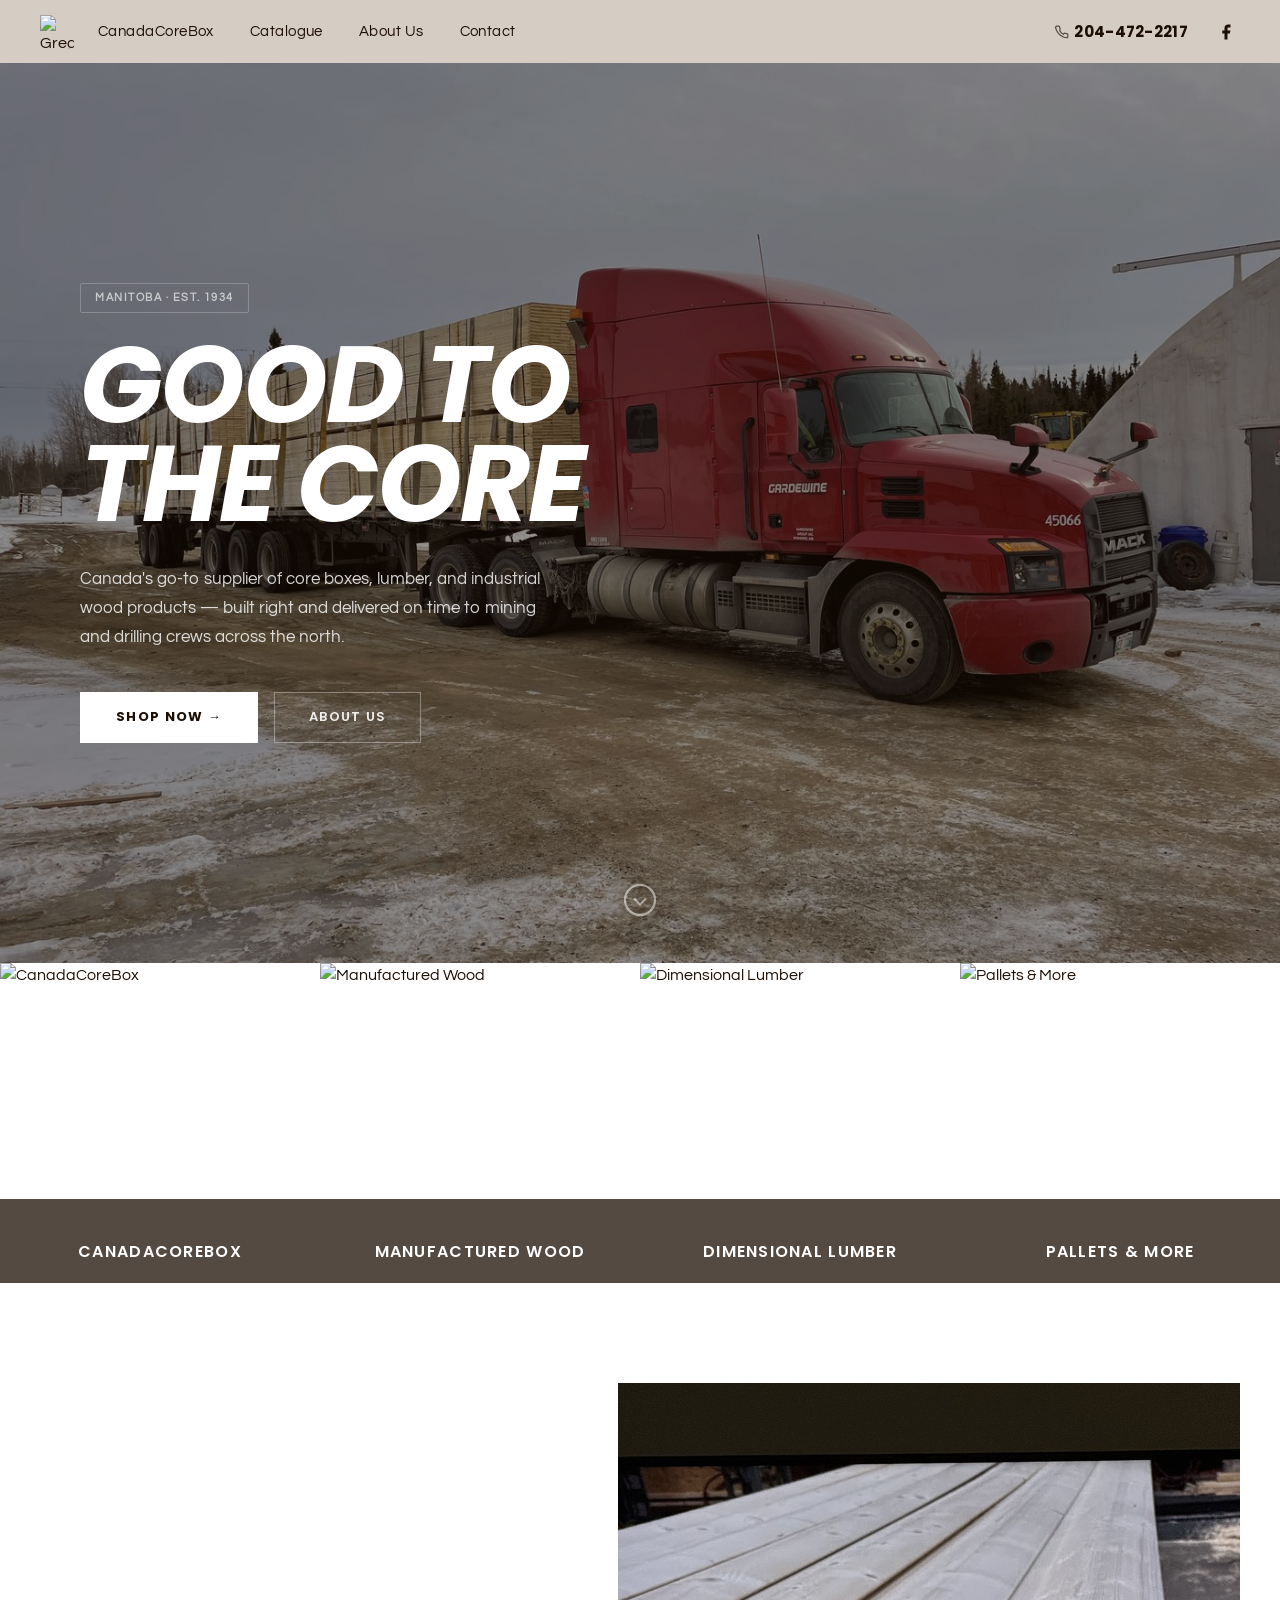
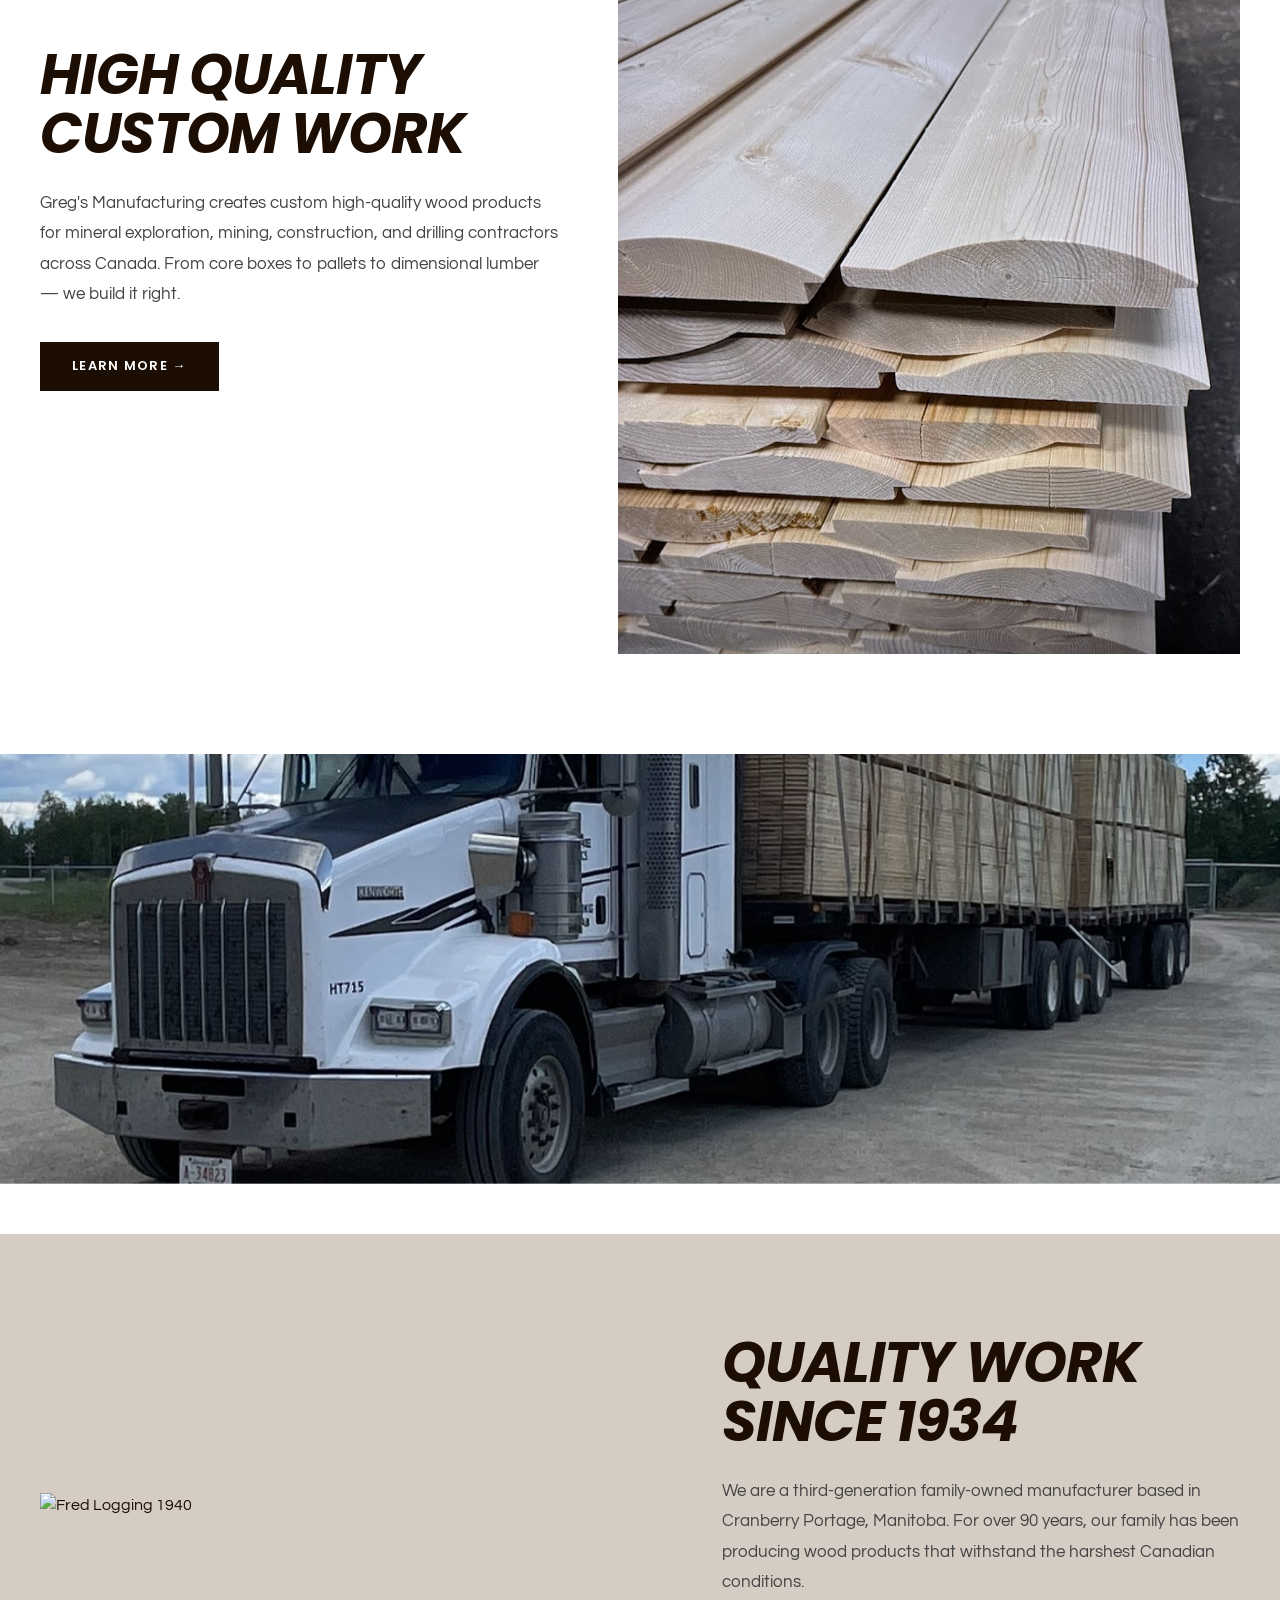
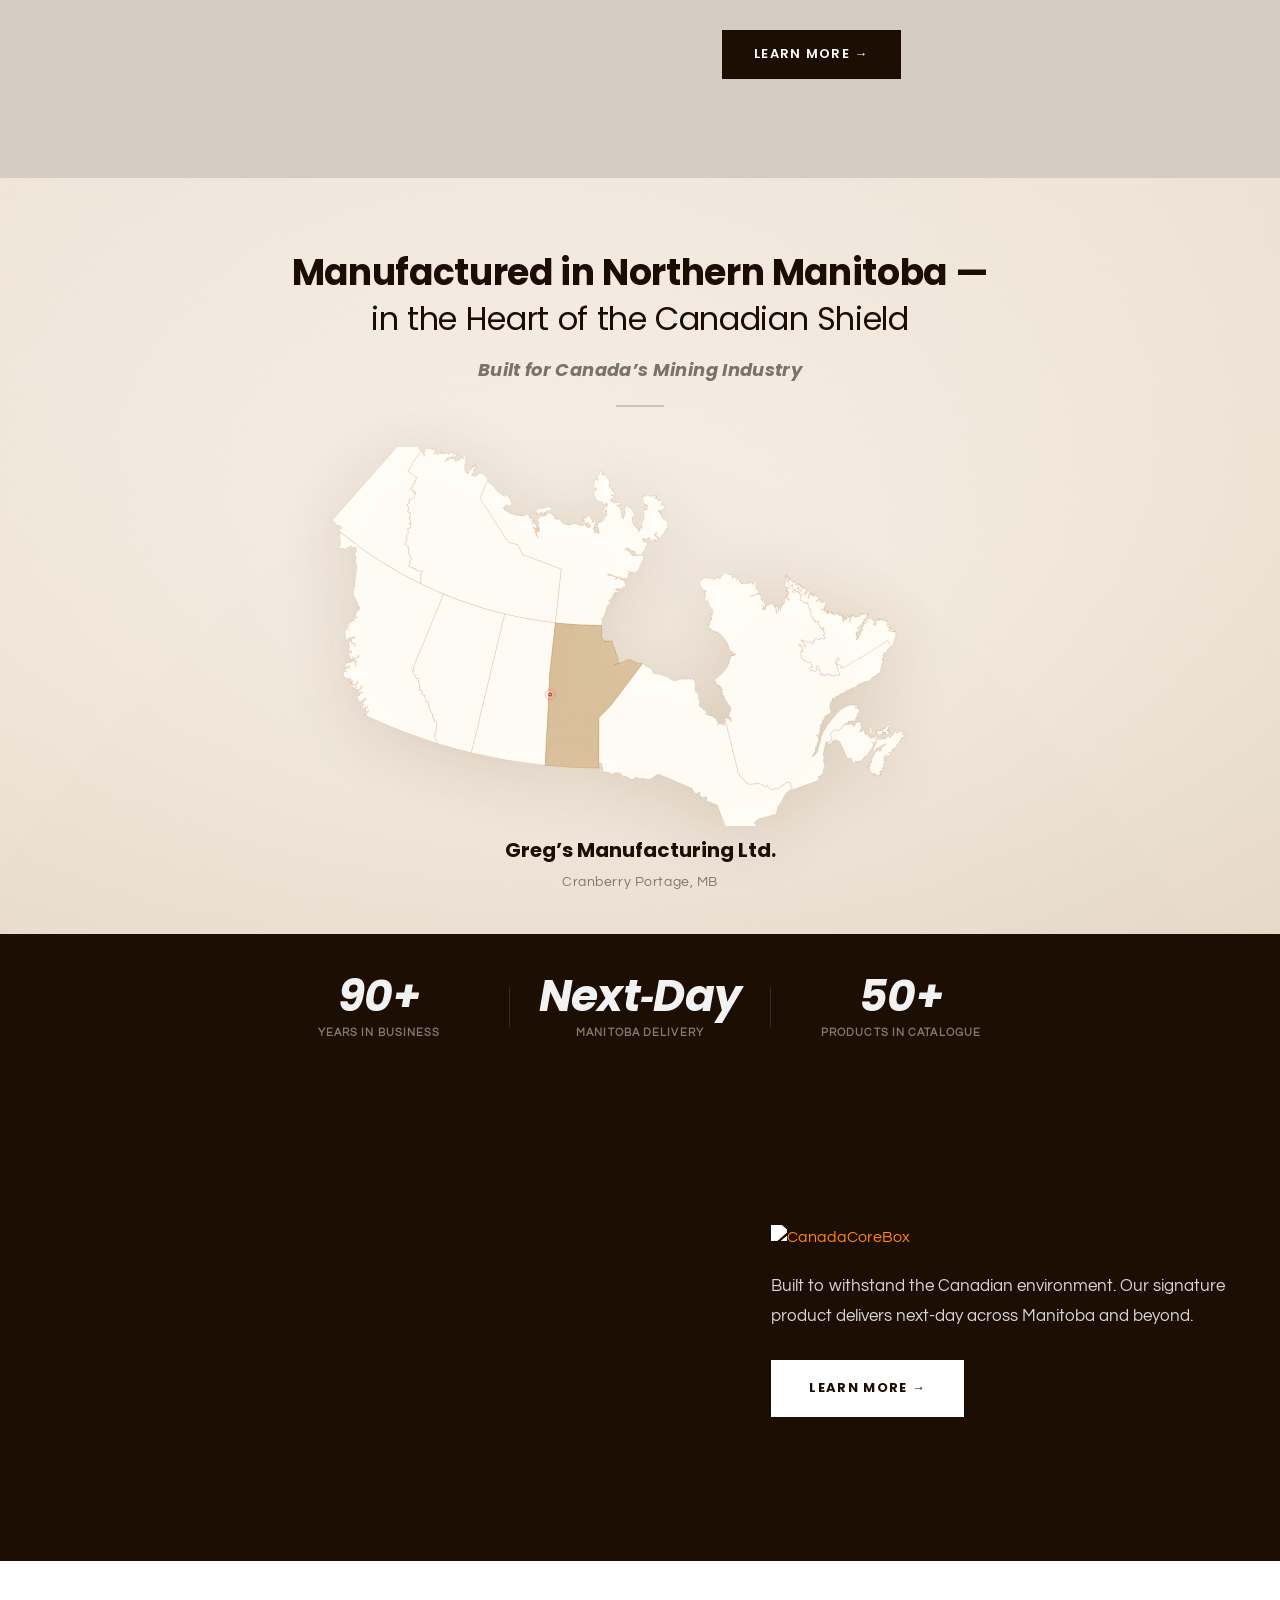
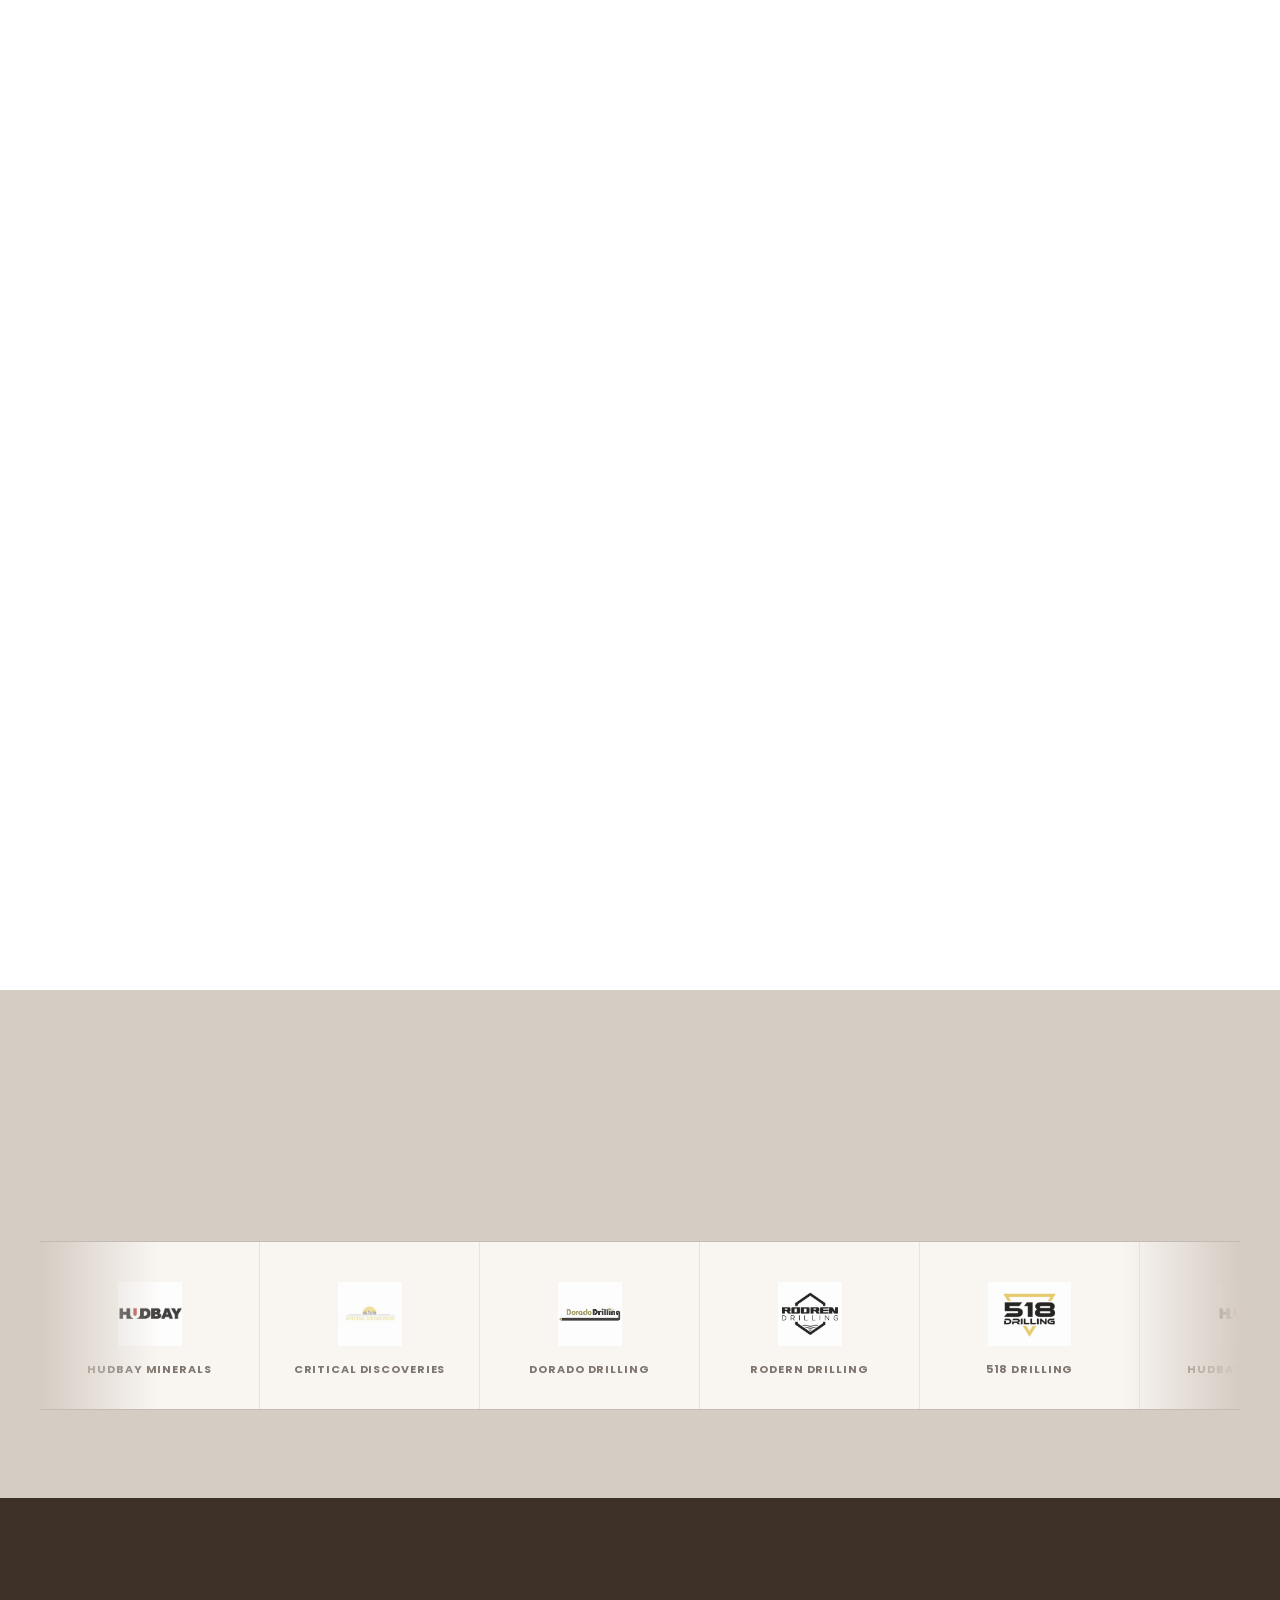
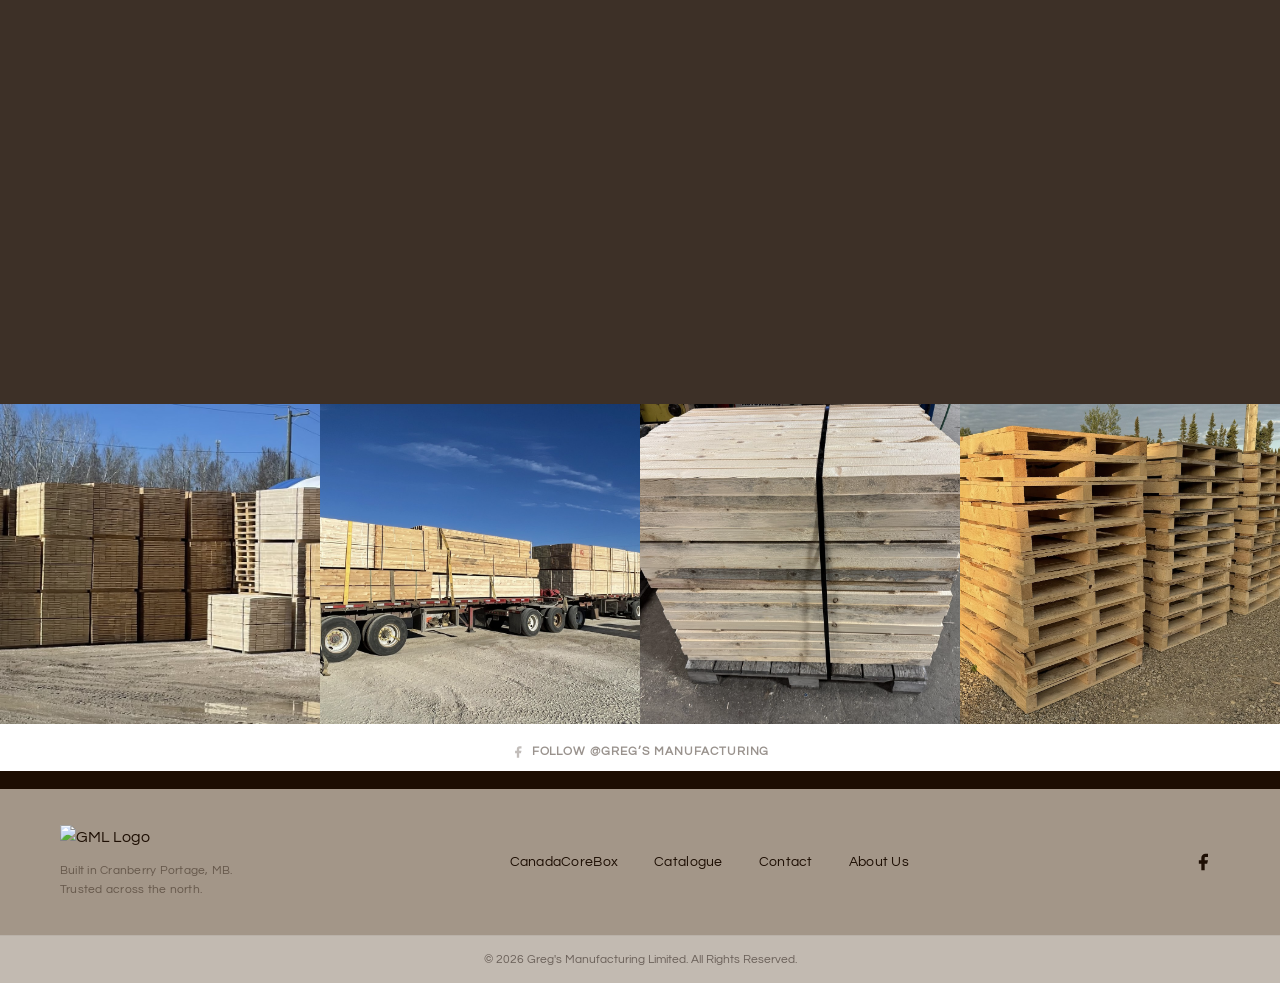
==== index.html @ 720ad1c5 "Initial deploy - Greg's Manufacturing website" ====
<!DOCTYPE html>
<html lang="en">
<head>
    <meta charset="UTF-8">
    <meta name="viewport" content="width=device-width, initial-scale=1.0">
    <title>Home | Greg's Manufacturing</title>
    <meta name="description" content="Greg's Manufacturing Limited — supplying Canada's mineral exploration and construction industries with high-quality wood products since 1934. Core boxes, dimensional lumber, pallets, and custom wood products from Cranberry Portage, Manitoba.">
    <link rel="preconnect" href="https://fonts.googleapis.com">
    <link href="https://fonts.googleapis.com/css2?family=Questrial&family=Poppins:ital,wght@0,400;0,600;0,700;1,700&family=Caveat&display=swap" rel="stylesheet">
    <link rel="stylesheet" href="css/styles.css?v=13">
</head>
<body>

<!-- NAV OVERLAY (mobile) -->
<div class="nav-overlay"></div>

<!-- HEADER -->
<header class="navbar">
    <div class="navbar-container">
        <a href="index.html" class="navbar-logo">
            <img src="https://static.wixstatic.com/media/cbf3d6_d84fb97ebce346318b91014af316a2ef~mv2.webp/v1/fill/w_68,h_68,al_c,q_80,usm_0.66_1.00_0.01,enc_avif,quality_auto/cbf3d6_d84fb97ebce346318b91014af316a2ef~mv2.webp" alt="Greg's Manufacturing" width="34" height="34">
        </a>
        <nav class="navbar-nav">
            <a href="canadacorebox.html" class="nav-link">CanadaCoreBox</a>
            <a href="shop.html" class="nav-link">Catalogue</a>
            <a href="about.html" class="nav-link">About Us</a>
            <a href="contact.html" class="nav-link">Contact</a>
        </nav>
        <div class="navbar-phone">
            <a href="tel:+12044722217"><svg viewBox="0 0 24 24" width="14" height="14" fill="none" stroke="currentColor" stroke-width="2" stroke-linecap="round" stroke-linejoin="round" style="flex-shrink:0;margin-right:5px;vertical-align:middle;opacity:0.7"><path d="M22 16.92v3a2 2 0 0 1-2.18 2 19.79 19.79 0 0 1-8.63-3.07A19.5 19.5 0 0 1 4.11 12 19.79 19.79 0 0 1 1 4.18 2 2 0 0 1 3 2h3a2 2 0 0 1 2 1.72c.127.96.361 1.903.7 2.81a2 2 0 0 1-.45 2.11L8.09 9.91a16 16 0 0 0 6 6l1.27-1.27a2 2 0 0 1 2.11-.45c.907.339 1.85.573 2.81.7A2 2 0 0 1 22 16.92z"/></svg>204-472-2217</a>
        </div>
        <div class="navbar-social-icons">
            <a href="https://www.facebook.com/GregsManufacturing" target="_blank" rel="noopener" aria-label="Facebook">
                <svg viewBox="0 0 24 24" width="18" height="18"><path d="M18 2h-3a5 5 0 0 0-5 5v3H7v4h3v8h4v-8h3l1-4h-4V7a1 1 0 0 1 1-1h3z" fill="#1D0E03"/></svg>
            </a>
        </div>
        <button class="hamburger" aria-label="Menu">
            <span></span>
            <span></span>
            <span></span>
        </button>
    </div>
</header>

<!-- ============================================
     HERO — Full viewport, left-aligned (coreboxes style)
     ============================================ -->
<section class="home-hero">
    <img class="home-hero-video" src="images/catalog/truck-mack-winter.jpg" alt="Greg's Manufacturing delivery truck in northern Manitoba winter">
    <div class="home-hero-overlay"></div>
    <div class="home-hero-content">
        <div class="home-hero-badge">Manitoba &middot; Est. 1934</div>
        <h1 class="home-hero-heading">Good to<br>the Core</h1>
        <p class="home-hero-sub">Canada's go-to supplier of core boxes, lumber, and industrial wood products — built right and delivered on time to mining and drilling crews across the north.</p>
        <div class="home-hero-btns">
            <a href="shop.html" class="home-hero-btn">Shop Now &rarr;</a>
            <a href="about.html" class="home-hero-btn-ghost">About Us</a>
        </div>
    </div>
    <a href="#products" class="scroll-indicator" aria-label="Scroll down">
        <svg width="36" height="36" viewBox="0 0 24 24" fill="none" stroke="white" stroke-width="1.5"><circle cx="12" cy="12" r="10" /><path d="M8 11l4 4 4-4"/></svg>
    </a>
</section>

<!-- ============================================
     PRODUCT CATEGORIES — 4 cards (coreboxes style)
     ============================================ -->
<section class="home-products" id="products">
    <div class="home-products-grid">
        <a href="canadacorebox.html" class="home-product-card animate-on-scroll" data-delay="0">
            <div class="home-product-img">
                <img src="https://static.wixstatic.com/media/35a073_66e9f23109c04785878065026f7ca64ff000.jpg/v1/fill/w_600,h_500,al_c,q_80,enc_avif,quality_auto/35a073_66e9f23109c04785878065026f7ca64ff000.jpg" alt="CanadaCoreBox" loading="lazy">
            </div>
            <div class="home-product-label">CanadaCoreBox</div>
        </a>
        <a href="shop.html#manufactured" class="home-product-card animate-on-scroll" data-delay="100">
            <div class="home-product-img">
                <img src="https://static.wixstatic.com/media/35a073_d66fd3be22844a208adb1bba520b1aaa~mv2.png/v1/fill/w_600,h_500,al_c,q_80,enc_avif,quality_auto/35a073_d66fd3be22844a208adb1bba520b1aaa~mv2.png" alt="Manufactured Wood" loading="lazy">
            </div>
            <div class="home-product-label">Manufactured Wood</div>
        </a>
        <a href="shop.html#dimensional" class="home-product-card animate-on-scroll" data-delay="200">
            <div class="home-product-img">
                <img src="https://static.wixstatic.com/media/35a073_2392bce4a8c94b73bf97f4b4c60f4526~mv2.jpg/v1/fill/w_600,h_500,al_c,q_80,enc_avif,quality_auto/35a073_2392bce4a8c94b73bf97f4b4c60f4526~mv2.jpg" alt="Dimensional Lumber" loading="lazy">
            </div>
            <div class="home-product-label">Dimensional Lumber</div>
        </a>
        <a href="shop.html#moulding" class="home-product-card animate-on-scroll" data-delay="300">
            <div class="home-product-img">
                <img src="https://static.wixstatic.com/media/35a073_c5dbbbf36f3240d8a1bd869e44db6c5e~mv2.png/v1/fill/w_600,h_500,al_c,q_80,enc_avif,quality_auto/35a073_c5dbbbf36f3240d8a1bd869e44db6c5e~mv2.png" alt="Pallets & More" loading="lazy">
            </div>
            <div class="home-product-label">Pallets &amp; More</div>
        </a>
    </div>
</section>

<!-- ============================================
     HIGH QUALITY CUSTOM WORK — text left, image right
     ============================================ -->
<section class="home-row home-row-white">
    <div class="home-row-inner">
        <div class="home-row-text animate-on-scroll animate-left">
            <h2>High Quality<br>Custom Work</h2>
            <p>Greg's Manufacturing creates custom high-quality wood products for mineral exploration, mining, construction, and drilling contractors across Canada. From core boxes to pallets to dimensional lumber — we build it right.</p>
            <a href="shop.html#manufactured" class="home-row-btn">Learn More &rarr;</a>
        </div>
        <div class="home-row-image animate-on-scroll animate-right">
            <img src="images/catalog/log-siding-closeup.jpg" alt="Custom wood products" loading="lazy">
        </div>
    </div>
</section>

<!-- ============================================
     FULL-WIDTH PRODUCT PHOTO
     ============================================ -->
<section class="home-fullwidth-img">
    <img src="images/catalog/truck-kenworth-summer.jpg" alt="Lumber delivery" loading="lazy">
</section>

<!-- ============================================
     QUALITY WORK SINCE 1934 — image left, text right (beige bg)
     ============================================ -->
<section class="home-row home-row-beige">
    <div class="home-row-inner home-row-reverse">
        <div class="home-row-image animate-on-scroll animate-left">
            <img src="https://static.wixstatic.com/media/35a073_7b46d443b88c47fdb5cd29b026f4b149~mv2.avif/v1/fill/w_800,h_600,al_c,q_85,enc_avif,quality_auto/35a073_7b46d443b88c47fdb5cd29b026f4b149~mv2.avif" alt="Fred Logging 1940" loading="lazy">
        </div>
        <div class="home-row-text animate-on-scroll animate-right">
            <h2>Quality Work<br>Since 1934</h2>
            <p>We are a third-generation family-owned manufacturer based in Cranberry Portage, Manitoba. For over 90 years, our family has been producing wood products that withstand the harshest Canadian conditions.</p>
            <a href="about.html" class="home-row-btn">Learn More &rarr;</a>
        </div>
    </div>
</section>

<!-- ============================================
     NORTHERN MANITOBA — Orange gradient + Canada map
     ============================================ -->
<section class="home-mb-band">
    <div class="home-mb-top animate-on-scroll">
        <h2 class="home-mb-title">Manufactured in Northern Manitoba &mdash;<br><span class="home-mb-subtitle">in the Heart of the Canadian Shield</span></h2>
        <p class="home-mb-industry">Built for Canada&rsquo;s Mining Industry</p>
        <div class="home-mb-top-rule"></div>
    </div>

    <div class="home-mb-map-wrap animate-on-scroll">
                <svg class="home-mb-map" viewBox="-24500 -15050 55700 32000" xmlns="http://www.w3.org/2000/svg" style="width:100%;height:auto;display:block;filter:drop-shadow(0 400px 1200px rgba(0,0,0,0.22))">
                <defs>
                <filter id="map-drop2"><feDropShadow dx="0" dy="200" stdDeviation="600" flood-color="rgba(0,0,0,0.22)"/></filter>
                </defs>
                <path d="m-22032-7952a34499 34499 0 0 0 8818 5321l-2585 6234 21 34 36 19-38 54 64 42 16 107-32 22-80-70h-21l41 308 182 90 15 202 121 119 40-106 47 14 81 170-39 63 29 203 110 82-44 74 43 144-68 23 46 196-56 91 4 12 116 5 74-85 126 216-122 52 37 114 47 4 41 98 43-16 127 23-23 112 111 256-23 31 17 31 7 157 63 18 88-92 49 40 2 151 42 87-12 41 41 37 1 17-16 17 9 50 43 28-47 138 145 187-45 81 149 114 77 229-69 6 112 241 56-13 1 94-28 6 34 64-5 65 53-31 95 16 29 161 57 134-29 112 8 75-25 74 18 72-22 104-18-8-29 74 11 83-8 47-20 14 2 44-40 24-12 68-62-3 4 73 91 32-49 93-15 79 52 71 17 161 111 67 40 55-16 67 44 62-21 43 2 5a46541 46541 0 0 1-5926-2289l-14-23-18-20-33-15v-22l4-15 10-4 1 8 9-3 7-10 2-16-14-11-10 2-37-2-49-8-32 8-12 12 7 14-5 19a46539 46539 0 0 1-37-18l4-26 11-14-13-21-18-26 20 3 15-11 19 5 23-21 29-5 11-8 13-1 39 9 11 8 25-8 22-19-12-16h-10l-12 2-11 5-9-2-8-20-16-18-15-10-10-8-14-3-11-6h-17l-9-13-3-10-9-8-11-13-9-22-12-20-3-24 23-6 44 31h22l2-32h14l1 27 37 23 12-1 40 18 15 13 27 10 31 16 9 14 11-1-12-23-35-11 2-12 40-23 32-30 22-31 17-52-14-1-5 26-14 23-13 27-29 23-38 9-13 24-7 1-16-14-12 2-22-7-33-34-16-4-50-60-27-10-14 4 8-40 56-42 27-108 85-84 6-36 27 5 27-15-27-16-45 2-23 62-21 15-37-13-32 19-20-19-93 16 5 34-20 42-43 43-34-5-11-30-62-70-20-13 1-37-83-41-15-30 6-26-23-3-10-16 15-138-21-23 76-89 53-5 35 67-15 25 5 28-23 171-7 12 2 41 5 8 12-16-5-31 11-5 16-76 31-7 153 6-3-11-65-6-10 9-16-11-92-18v-35l49-20 1-8-39-2-3-74-22-47 19-2 81-74 6-35-35-45 5-54 25-14 35 11 40-11 66 1-5-12 47-16-17-39-3-35-74-119-9 20 54 96-1 34 15 23-46 22-75 8-23-6-39 9-12 29-1 75 29 44-37 39-13-13-31 27-14-18 8-74 25-32-3-21-51 53 4 42-31-23-18 20 7 26-45 2-94-39-1 26-11 8-29-52-42-15-22-18-43-61 15-48-81-183-7-128h31l20 10h56l-3-35 83-10 37-42 22-84-38-60 84-49 73 38 121-10 20-22-5-14-33 14-100 7-70-49-118 59-49 13-66-75 31-33 10-62-12-24h-12l5 27-12 51-38 25-19-22-3 21-23 11-12-22 12-27 33-15 54-100 63 4 37-15 2-24 31 11 23-8 31-57 28-28 6-26 25-9 18-31-7-35-16-14 5-41 40-5 27-17 16-23 41-8-2-41-25-11-6 26-76 48-21-11-39 21 17 32-14 21 25 53-27 7-31 35 2 41-47 36-46 4-14 31-95-2-21 60-68 11-18-37 7-19-15-22 30-36-24-5-31 29-19-40 27-64-28 5-1 28-35 28-36 6-43-26-54-25 96-77 7-31 61-77 40 5 30-24-19-22-11 26-45-1-40 31-42 80-99 86-66-8-27-113 70 9-23-22-27-7-94 14-130-83-76-72 5-20 68 20 12-28 40-1 149 22-14-22-42 2-91-17-37 2-27-17-10-16-2-49 88 23 30 22 78 16 77 38 45 3 82 37 34-35 20-14 37 7 31-27-5-69 28-18 39 28 70-55 10-86 18-29 3-22-39-57-10 28 12 49-14 7-2 38-20 19 15 42-30 27-18-2-5-13-30-5 2 14-38-2-28 55 15 19-14 35-25-14-38 18-15 36-172-59-21-30-40 4-76-27-1-26 17-21 152-17-4-15-73-2-42-33 10-28 32-19 18-25-3-16-20 27-22 4-24-12-10-23-19-6-8-12-38 2-79-20-12-10 3-14-30-21-3-44 103-19 21 35 26 1 57 33 54 44 25-17-9-19-18 11-41-35-52-27-41-39 12-92-14-13-22 18-4 71-103 21-34 7-33-26-18-47-29-14-6-20 61 16-30-51-7 4-18-5-17 13-22 4 1 14-14 15-24 11-34 7-33-4-24 13-107-181-33-7-34-49-34-127 66-72-98-42 2-68-19-6-22-49 38-61 22-12 33 4 66 11 12 13 8-5 16 14-25 6 78 44 13-15 97 40-38-44-48-28-37-30 13-25-106-35-51-22 16-46 58-12 37 18-10 25 51-41 62-20 14-22 33 1 65-103 143 22 27 18 12-12-43-36 5-12-8-7-16 18-37-7-13 9-11-16 32-33 10-35 18-19 24 15 61-54 16-33-81 72-20-20-26 30-23 50-56-51-54-25 104 85-35 29-44-17-54 51-71 35-80-49 37-80 39 8 10-16-57-48 6-72 113-195 111-2 41 27 50-68 84-69 69-11 21 36-25 31-1 3-58-36-48 39 11 16 38-30 18 20 59 17 20-38 8-68 128 10 128-37 65 55 25 60-21 90 24 57 25 174 23-12-37-189-16-43 25-115 37-26 106 24 1-31-114-20-34 22-101-69 5-41-13-17 32-17 4-27-14-26 24-13 7-47 12-15 130-28 36-3 34 15 35-44 56-20 1-50 18-29-10-35 21-11-6-12-18-7-12-62-13 6 18 89-27 40-6 56-82 48-52-2-130 27-45 76-40 1-13 13-19 4-37-20-16-85 2-47-14-84h-8l8 69 3 85 9 57-20 2-20 21-14-2-2 23-18 12-80-18-11 20-22 2-5-15-17-9-35 8-24-17 28-35 41-23 9 11 4-8-12-15-15 5-30 20-37 38-95 40-1-28 20-40-5-26 17-37 21-29 50 11 9-16-14-71 9-38-11 13-7 22 1 70-44-5-19 32-16 1-36-26 31-124 18-26 29 12 3-23 36-15 2-28-36 10v-17l-19 1-5 18-59 39-15 20-171 106-33-33 7-31 38-23 21-41 34-18 33 11 62-56 31-91 79-38 30-40 77-60 15 2 57 64 9 20 43 1 4-10-41-2 1-13-13-11v-15l1-1 8-18-6-5-8 10-6 18-18-18-22-31-29-8 39-57-2-19 31-39 58 12 6-9-26-6-30-16-22 9-22 30-35 5-41 27-55-29-31-51-19-1 1-88 67-148 3-41 21-104-45-78-34-107 1-57 57-92-3-108 25-35-7-12 15-6 21 35 26 21 49-22-13 93 36 21 19 57 36 81 119 10 7-26 38 56 62 26 23 52-12 49-42 26 4 13 53-15 3 42 31 39 11-4-26-41-16-173-96-50-26-49-28 18 1 22-101-18-6-70-39-94-11-85 4-58 73-46 7-60 131-36 31 52 52 35 9-33-56-22-43-66 10-23 59-30 23-39-18-17-22 28-50 29-128 58-69 15-101-6-51 24-91 17-112 196-24 9-22-2-6 39-9-3-23-46-72-312 7-135-24-95-27-149 11-93 71-107 71-62 40 30 45-23 70 1 37 48 34 18 10-11-73-74-74-1-58 5-22-20-47 5-10-43-16-33-18-16-6-17 9-39 17 11 38 2 14-50-1-41 42-31-6-9-35 26-60-2-18-12-2-28-21-4 1-37 38-65 41-9 6 16 23 5-14-44 23-44 26-22 14 2 12 16-4-82 26-8 7 27 8 56-6 63 3 74 18 111 1 39-7 27 20 62 7-5-15-41 6-28V62l43-26-8-6-23 15-10 3-16-99v-104l9-5-19-88 33-33 26-11 36 13 41 7 36 34 4 58 5-13 9-5-8 53 8 30 6 1 8 30 16 19 2-8-15-26 1-10-15-46 6-45-11-7-7-37-22-21-9-4-3-7 15-7 22-26 12-9 12 4-2-8 18-23 20-5 24 6 61-32-3-12-64 27-27-11 33-21 93-41 42-9 11 10 12 27-48 17 3 14 36-8 35 13 39-22 96 65 18-16-21 1-46-52-49-26-34-1-28-48 30-38 50-32 75-29 35-39 60-38 29 3 85-60 16-44-108 33-13 44-82 47-26 34-132 58-24 32-48 20-21-3 30-117 33-19 24-26 177-68-4-65 58-122-2-54 15-70 84-106-7-43 18-33 40-32 33-7 45-30 27-10 32-32-5-8-14 13-5-4 62-84 14-139-89-21-35-63-32-37 37-107-35-27-31-45-24-143-133-135-18-68-90-191-20-90-136-72 49-103 10-59 46-38-85-144 142-130-132-148 131-69 24-165-1-193 21-143 4-101 31-167 2-210 45-170-6-166 14-137 66-12-28-140-14-128 11-147-110-253 3-80 35-27-32-45 49-45 13-115-38-26-12-91 26-56-97-113 11-80 44-23-24-71 26-14 37-4 56-78-2-81-16-15-3-53 15-33-7-8-22-69-14-92-296-36-119-60-97-19 24 73-23 30-68 30-38-8-37-51-116 159-17-1-8 16-104 48-111-77-101 2-206-21-135 19-35-24 65-58 127-257-81-795 10-49 51-94-27-50-58-144z" fill="rgba(255,255,255,0.80)" stroke="rgba(170,85,20,0.22)" stroke-width="55" stroke-linejoin="round"/>
                <path d="m-13214-2631A34499 34499 0 0 0-8064-955l-2814 11709a46543 46543 0 0 1-2867-786l-2-5 21-43-44-62 16-67-40-55-111-67-17-161-52-71 15-79 49-93-91-32-4-73 62 3 12-68 40-24-2-44 20-14 8-47-11-83 29-74 18 8 22-104-18-72 25-74-8-75 29-112-57-134-29-161-95-16-53 31 5-65-34-64 28-6-1-94-56 13-112-241 69-6-77-229-149-114 45-81-145-187 47-138-43-28-9-50 16-17-1-17-41-37 12-41-42-87-2-151-49-40-88 92-63-18-7-157-17-31 23-31-111-256 23-112-127-23-43 16-41-98-47-4-37-114 122-52-126-216-74 85-116-5-4-12 56-91-46-196 68-23-43-144 44-74-110-82-29-203 39-63-81-170-47-14-40 106-121-119-15-202-182-90-41-308h21l80 70 32-22-16-107-64-42 38-54-36-19-21-34z" fill="rgba(255,255,255,0.80)" stroke="rgba(170,85,20,0.22)" stroke-width="55" stroke-linejoin="round"/>
                <path d="m-8064-955a34500 34500 0 0 0 4271 747l-459 4145h2l-41 378 24 3-41 378 24 3-41 378 24 3-41 379 23 3-41 379 24 2-41 380 25 3-40 380 23 3-41 381 23 2-40 381 19 2-40 382 22 2-40 382 19 2-40 382 22 2-36 344 5 1-40 387 21 2-40 388 21 2-40 390 23 2-40 389 21 3-21 201-19 189 21 2-39 390 18 2-40 393 22 2-19 197a46542 46542 0 0 1-6231-1057z" fill="rgba(255,255,255,0.80)" stroke="rgba(170,85,20,0.22)" stroke-width="55" stroke-linejoin="round"/>
                <path d="m-3793-208A34500 34500 0 0 0 94 1L81 36l43 194-16 51-9 146 30 43-14 6-10 18 10 40 10 9 20 53-5 16 19 53-6 43-15 22 7 15-19 16 1 19-14 15 6 22-8 4 8 37-11 18 16 41-17 52 7 26-32 5 7 12 31 7 8 42 34 29 11 32 42 13 8 11 2 85 73 81 5 61 33 28 40-10 27-69 9-2 2-11 7-3 4 5 14-8 5-16 3 3-3 7 1 4-10 11-2 11 3 62 20 36-6 9 22 3-12-65 8-17-6-19-13-17-1-5 2-1 2 3 8 6 6 6 50 12 63-8 37 5 9 14 10-2 2-14 15-5-2 6 5 3 4-13 4-6 5 4-1 6 2 2 6-4h7l5-7 12 10 10-3-9-24 43 7 13 16 16-7 24 14 30-18 35 18 19 35 16 4 35-41 78-9 25 48 14 42-5 33 32 191 58 156 23 23 1 33 62 129 42 124-1 43 18 67 11 54v1l10 34-10 8-17 22 3 7 25-12 13 6 4 29 15 44 90 183 12 37-5 14 26 12 38 102 21 109-7 96-58 165-27 54-67 114-103 37 2 13 105-23 30-21 24-40 95-78 59-19 39-3 45-14 9 6 2 4-17 15-36 39-23 37-9 7-20 15-25 8 6 13 20-5 22-13 11-7 9-12-1-6 26-22 25-26 16-11 39-18 9 3 29-3 62-10 464-238 156-29 123 42 31-14 60 37 44 23 46 12 121 62 10 15 111 49 13 26 36-4 241 60 64-3 18 8 11-5 60 23 54 15 110 20L872 6807l-974 991-9 3817-1 429a46543 46543 0 0 1-4535-233l19-197-22-2 40-393-18-2 39-390-21-2 19-189 21-201-21-3 40-389-23-2 40-390-21-2 40-388-21-2 40-387-5-1 36-344-22-2 40-382-19-2 40-382-22-2 40-382-19-2 40-381-23-2 41-381-23-3 40-380-25-3 41-380-24-2 41-379-23-3 41-379-24-3 41-378-24-3 41-378-24-3 41-378h-2z" fill="rgba(255,255,255,0.96)" stroke="rgba(170,85,20,0.22)" stroke-width="55" stroke-linejoin="round"/>
                <path d="m3578 3252 44-5 13-14 20 4 9 13 16 1 8 21-15 12 17 22 70 31 20 27 5 24 35 25 40 16h24l47 48 67 47 93 37 60 12 74 24 22 35 7 28 33 37 62 49 23 60 33 36 13 36 14 25 48 72 43 25-5 9-6 6-7 5-15 19-2 7 4 11 8 7 5 8-5 12-18 18-15 6 1 8 20-9 14-6 12-14 4-15 15-8 21-3 35-7 37 19 47 20 76 24 196 7 119 48 220 70 66 44 242 31 77 51 53 5 78 54 90 86 82 50 77-3 73 43 15 45-19 19 19 9 38-24 25-4 159 13 130-19 39-6 29-31 52-13 23-16 22 7 44-22 71 17 1 1 79-60 41-9 124 52 17-15-21-16-1-13 15-6 35 16 54-3 57 28 180-15 100-54 48 6 30 51 39 26 67-21 1-26 28-13 79 29 44-11 81 50 42 11-30-48 14-6 14-17 20 3 14 53-15 21 31 106 6 46 38 17 18 37 10 48-25 160 10 167-20 277 63 124 121 113 115 198-18 273 99 211 41 104-61 90-8 129 30 123-7 18h11l22 30 68 14 151 108 55 92 77 42 155 140 36 22 21 6 8 12-1 20-4 14 9 46 25 20 11 12-9 19-3 7-20 10-34 14-7 28-38 18 5 11 31 17 33 1 13-15 31-5 33-8 48 20 56 85 132 31 59 10 19-20 80 32 39 41 33 48 125 50 77 49 71 72 7 47 92 138 50 48 26 84 19 20-15 7-9 10-17 27 2 23-41 27-29 32 44 11 22-30 40-31 33-48 22-6 85 26 61-1 17-6 35 13 34 10 21-2 63 48 40 20 66 1 12 13 30 19 20-4-35-50-17-10 24-104-41-46-8-55 12-16 23 24-16-38 32-23 27-46 4-31h23l14-9 1045 4210-23 144 163 171 37 170 96 87 55 80 97 82 29 1 93 128 76 53 54 93 117 80 119 42 14 47 37 16 235-29 65 25 40-37 87-23 80 14 37-17 122 15 121-3 4-22 91 19 272 95 18 71 87 72 183 41 49-38-39-84 26-21 65-4 52 30 5 78 32 53 48-7 23 35-16 33 117 117 114-12 100 38 93-48-10-45 95-39 108 19 128 82 39-15 89-132 218-162 59-70 92-21 69-44 37-71 166-29 52-34 91 18 61-10-1 3 77 1 26 304 156 84-71 93-17 81-3-1-20 28-23 18-22 9-37 38-8 18-61 31-67-3-55 49-125 131-79 90-39 38 4 20-116 185-112 219-22 40-16 57 2 47-71 119-11 11-29 2-32 34-75 76 17 45-17 42-82 44-69 140-132 588-1499 413-368 312 159 180 10 4 45 127-13 25 12 11-6 38 66 3-7 55 12 30 97 28 19 42 1 3-2 23-2 63-819 718-918 428-841 799-238 48-370-148-105-187 3-57 2-43-29-126 14-61 18-35 93-51 4-5 92-48 92-193 30-49 31 8 32-55 17-25 10-186-21-43-2-146 21-42-11-43 3-9 105-697-705-1878-942-375 91-218-128-101-67-6-77 36-55-9-47 75-41 11-24-48-26-13-6-35-63-32-11-24-23-31 6-18-16-11-12-51 9-10-4-5-55-90 25-115-84-20-44 67-83-9-59 63-4 12-64 1-189-164-120-272-2838-1221-221 89-464 350-117-36-55 18-3 5-36-11-56 9-34-13-58 12-47 38-46-27-43-12-7-37-23-28-87-23-119 20-46 13-70-6-76 17-7-32-139 45-28-49 5-28-42-23-7-69-93 33-37 32-67 35-91 93-114 45-56-9-76 24-1-54-92-10-27-89-186-41-70-137-47 16-128 12-12 29 34 76-76 37-86-163 13-49-43-37-146 3v-54l53-4-1-47-79 5-169-91-171-8-196 59v44l-133 37-128 6 13-60-28-68-306-21-17-49-107-13-23 20-100-28-78-64-9-54 17-55-52-247-23-47-31-164 1-38-97-54-73 19-71-36 9-3817 974-991z" fill="rgba(255,255,255,0.80)" stroke="rgba(170,85,20,0.22)" stroke-width="55" stroke-linejoin="round"/>
                <path d="m10559 8018-40-88 94-140 31-15 62 7 11 81 43 33 62-18 99 59 58 143 29 41 16-80 20-17h-32l-21-25 74-135-34 4-27-14-15-68-44-51-59-19-90-90 32-53 33 2 46-72-55-56 21-46 83-67-19-37 72-179-25-78 51-31-2-12-65 25-3-42 23-37-2-47-35-7-18-72 18-16-2-1-21-23-16 7-8-13 10-12-36-21-16 17-100-12 22-54-73-41 25-21-5-36-37 14-17-17 34-10-3-19-72-6 18-48 62-22-50-20 34-65-91 34-53-61 45-56-8-23-76 12-34-25 32-47-13-15-32 13v-221l-45-9-24-129-145-72 64-66-12-19 40-25-21-23-48 24-10-110-67 9-2-18 39-13-12-56 20-32-27 6-8-14 29-23 24-5 4-9 12 8 13-1 7-11 26 9 40 36 1-12-75-55-76 12-36-35 49-42-88-19 53-22-30-39 55-13-13-19-105-38-88 18 117-57-29-54-184 21 50-71-31-12-70 36 4-79-39 20-51-176-46-71-42-20 34-35-38-23-70 6-4-16-41 20-3-11 100-123 186-130 149-92 3-31 59-60 33-3 111-100 2-24 123-90 26-53 201-252 30-16 28-84 38-74 26-7 66-137 93-171 41-125-52 77-5-6 116-311 23-24-3-80 34-26 14-45-2-85-16-40 51-4 161 7 18-7-5-12-55-8 12-28 85-15-31 49 89-9 35-11 8-30 41-14 15 8 30-18-99-52-15-23-129-35-10-37-64-12-13-40 38-3 24-23-9-20-55 11-41-82-56-27-2 15 25 20-2 21 18 14-24 71 39 19-2 16-15 9 5 16 47 12-17 54-22 6 15 36-25 20 13 29-43 54 59-24 13 9-1 13-104 20-7-28 17-5-15-53 23-45-30-195-23-13-50-191-54-178-89-233-1-40-109-205-90-138-24-4-117-156 13-17-239-268-121-94-113-62-77-13 50-17-144-71-102-21-91-14-69-24 17-23-50-41-45 7-55-55-26 11-54-62-24-39-38 11 28 51 16-9 37 35-51-4-53-70-29-13-28 3 14-60 24-4-28-42-49-36 21-40-56-95 15-45 24 9 4 35 23-3-2-21 20 6 40-12-3-59 24-35-40-75 52-2-30-54h13l11 22 29-23-35-51 50-106 43-4-20-23 37-37 23 4 11-26-47-10 57-37 11-24-13 1-18-18 26-3 27-36 26-1-25-15-19 8-43-11-58 46-15-22 45-45-19-4-21-54 65-54-17-80-29-1-31-59 24-11-31-22 44-13 26 35 37-18-3 20 29-5-17-18 7-19 16 34 30 3 15 12 18-6-14-29-32 12-21-28h21l5-21-25 1-24-42 39-6-2-22 59-39 46-7-1-19-27 2-60-75-22 6-11-26 28-9-12-29 42-25-23-46 61-54-8-11-58 50-21 1-24-20-18 24-61 7-51-10 23-18-17-39 64-28-73-68 45-14-34-23 12-10-72-53v-28h-31l4-20-14-15-33 10-42-20 40-111 35-51-12-22 61-18-30-11-43 8-13 25-25 7-28-14-10-18-34-1-45-57 57-61-3-27 19-46-37-18 76-76-9-13-151 132-4-36-60 32-67-11-53 46-5-86 64-173 59-97-20-81 22-56h15v-36l-34-11 8-29-25-20-22-102-11 1-35-60-3-23 31-20 3 30 24 6-4-31 41-7 23-27-81-20-5-29 22-21h46l38 16-10-29-22-5-54 5-3-15 29 1-10-19-63 21-58-92-73 30-35-20-100-175 6-28-49-75-12-1-11-22 4-12-34-98-15-9-35-177 17-81 23 2 28-46 26 2-25-24 9-21 46-17 17-39 22-8-1-2 10-54 43-28 20-67 38-8 21 55 9-5 1-37 153-11 67-27 62-3 94 26-11 13 29 3 17 14 8-5-6-14 250 17 9 12-4 32 39-35 15 27 8-29 23-7 45 20 115-4 44 11-45 55-22 38-27 14-26 47 18 1 23-13v-22l26-10 74-99 20-65 25 38 11-4-16-40 38-26 31 15 83-7 10 35 2 21 6-4 4-25 1-27 66-7 126 60 5 19 5 4 4-14 61 25 23-15-41-10-48-37-25-12 8-53 141-38 48-59-1-34 30-42 9 19 68-80 36-118 82-45 92 80 15-21 46 16 19-14 50 29 59-1 14 46 57 25 12 15h24l6 17 104 21-13 30 25-1 46-58 78 13 66 139-34 20-1 19 19 19-1 28-14 30v23l-21 32 7 6 29-36 1-29 14-16 24 45 9-3-15-45-12-10-5-61 17-6 105 24 90-14 24 23 4 15 48 27-53 26 32 6-16 14 17 23 30-43 68 25 36 56-3 42-16 38-25 9-29-7-35 24 12 17 20-24 42 7 43-14 3-21 21-3-1-83-35-24 13-16 166 4 47 20 33 32-4 21-22-1-2 26-92 44 42 27-21 19 38 12-33 46 15 17 125-33-31 36 6 17-34 22-47-1 2 7 74 7 24 14-34 53 95 9-4 50 6 2 20-31 23 44-4 20 7 1 25-19-19-12-10-33 33-13 17 38 34 6-4 16h1 2l20 1 5-20 58-25 35 47-1-2-1-40 127-12 13 32 47-15 56 19-21-37 60 5 3 36 21-24 57 6-26-31 20-34 34 37 1-1 19-12-21-35 31 10 6-9-37-21 11-9 38 26-20-31 49-23 17 24 32-49 30 30 2 63 48 30 38 78 33 33 27-17 62 26-2-20-30-10 51-115 25 33 44-10-13-46-40-29-18-68 4-75 54-10 78 97 51 27 54 117-106 178 70 91-18 58-40 17-1 35 69 36-6 47 34 4 40 44-26 59 58 10 29 33 53 19-17 16 34 109 37 11-61 64-66-5 13 49 34-3 8 23-101 14-174 54 15 17-115 65-42 7-20-18-44 21-51 3-122-12-13 21-26 19 23 3 29-27 107 11 64 1 37-19v14l47 4 89-49 38-14 30-31 83 7 186-81 43 71 87-11-7 39 19 27-5 29 51 35-28 58 60-16 36 40-14 68-37 24-23 95 10 25 32-16 83 130-53 42 2 18 55-26 14 13 11-34 64-72 52-3 8 39 22-4 14-54 67 115-25 50-39-24 8 47-27 10-26-29-20 29 17 73 28-19 27 18 33-60 24-2 15-30 29 11 19-16 21 59 57 23-22 65-3 77-37-17-20 51-12-45-8-97-40-29-24 114 15 56 41 74-28 30 9 64-51 49-69-81-13-70-44 3-76-73-13 9 34 53-5 33h1l37-8 66 124-23 8-47-27 26 36-44 45-33-5-6 44-39 24 9 19 39-21 39 19 15-44 21-30 28 92 37-40 36-7v29l-23 58 55 45 13-159 26 23-11-83 69-80-2-67 54-63 144-69v32l73-40 19-55 16-3 30 14 49-42 126 58 37-13 7 28 17-15 10 28 5 48 17 19 33-1 26 98 13 9 16-23 12 4 20 58 23-47 17 9 9 28 8 54 22 15 25 116 1 66 26 142 25 39-34 64-2 62 33-17-5-42 26-58-37-93 8-76-17-28-17-138-37-71 5-55 48-8-7-71 55 37 35-4 18 91 92 110 4 76-26 19-23 133 22 43 31-48-15-113 34-35-2-69-50-80-23-107 75-2 13 75 29 75 61 30 8 92 21 58 25 23-18-155 49-107 42 11 57-166 52 5-13-64 27-117 73 55v-2l3-59 31-39 45 6 10-22-40-49-7-193 32-19-29-34-18-67 34-50 21 9 2 25 17 3 1-19 150 53 58 53 15-29 26 8-2 18 44 2 25 96-12 57 10-8 33-75-26-52h40l-50-39-39-5-25-33-49 14-27-66-32 12-22-55 20-67h16l22 28 6-22 38-11 36 32-18-35-3-39-79 22-43-18 64-87-47-48 38 15 48-5 56 13-17-33-59 1-20-15-9-28 40-40 31 4 32 22 16-13 33 7-29-23-26 2-13-16 44-44 22 13 54-17-19-11-27 8-22-9-21 7-33-13 22 24-46 40-32-36-62-35-3-38-45-16 21-18-35-14 10-30 52 6 51 57 4-6-41-65 17 2 24 19v-1l65 69 11-2-23-30-66-60-9-28 17-7-1-12-25 4-90-82 74-4 149 78 4-7-84-61-27-1-16-55 26-18-76 13-4-23 28-3-58-20 76-38 7-15 98-22 3 22 33 22 39 6 65-14-78-1-45-18-8-31-67 11-11-11-43 16-12 21-141-130-56-74 38-29-29-28 4-10 15 4 5-34 23-47-6-22 59-72-46-4 29-19-14-86-31-44 31-33-22-30 6-35 33 12 2-10-17-9-20-33 19-11-17-27 21-16-29-16-20-38 32-59-8-45-25-18-2-14 24-7 122 11v-4l-30-13-8-9 39-2 32 8 10 6-90 42-53 69 7 32 92 19 70-15 32 46-72 45 43 57-106 27 89 74 125-23-4 72-40 5-2 80 86 95-36 77 23 108 109 6 79 43 31-41 42-111 66-2-50 132 92 189 81 118 75-26 81 53-78 78-158-30-69 38 55 161 70-73 109 19 31-44 138-34 36 96 65 10 15-86 93-139 137-14 83 55-94 107-157 98 7 112 84 58 29-82 42 2 56 46-5 78-59 16 18 81-73 36 29 152-66 93 54 114 116-21 216 218 5-51 69-26 53 78 125-10-20-65 28-31 42 72-46 133 76 118 68 64-63 73 30 86 75-28 47 179-46 9 122 203-65 48 38 80-30 110 198 105 66 73-29 65-116 33 144 136 61-58 75 39-78 108 73 71 57-98 51 53 54-42 49 18 112-63-5 48-153 186 157 92 31 126 47-18 60 147-33 49 87 27 195-92 25 30-123 99 30 34-58 67 52 15 116-66-44 149 122 245-163 20 85 124-37 60 188 83-179 131-142-70-193 13-10 88-130 48-33-89-160-35-102 12-26 176-144 42 75 52 23 55-127 23-4 51-157-87-43-74-122 55-73-27-50 32-353-197-9 39-121-69-7 58 109 44 8 116 127 89-39 36 154 146 12 109-199-23-285-120 7-37-73-13-66 68 218 159 185 98-68 154 47 104-179-36 39 96-115 118 170 233-67 83 48 121 272 102-43 60 20 32 54-19 230 151 149-49 135 84-37 98 52 34 82 232-206-33-57 82 172 223 107 6 28-66 88 99 118 38 84-145-51-189 69-172 186 147-79 37 206 222-123-22 187 286-72 46 74 101 109 64 45-44-88-149 191 87 24 79 96-4 38-84 120-36 62 69 36-136a43104 43104 0 0 0 6 0l8 1 23 48 126 48 60 143 37-71 121 70 151-37-3-52 100-37 37-13 175 128 37-131 47-31 5-79-101-82-66-132 59-40 4 4-66-89 11-106-89-98 2-161-129-141-43-165 208-170 14-141 71 105 173 33-230 176-77 94-8 122 93 84 166-14 209 202-112 42 62 67a43223 43223 0 0 0 3895-2352l121 177 133 196h-1l108 160-18 1-9 6 2 11-5 15-24 10-8-5 1-7-6-6-23 1-15-9-15-36-7-8-81 88 5 16-9 4-11-15-10 5-3 21 29 4-1 14-14 16-12-13 2-13-8-3-11 7 13 29-7 10-37 20v22l-6 7-25-7-26 38-28-33-28 19 25 67-16 7-14-5-6-17-11 10 11 12-7 18-7 6-9 29 11 6-18 42-4-1-4 42-5 16-17 18-5-5-11 28-30 42-7-3-32 51-35-16-5-27-8-12-11-1-9 9-24-20-10 1-7-7 17-27-9-6-25 43 12 18 16-14 35 23 17 1-10 27 23 22-8 12-57-3-21 24-10-5-6-17h-12l-19 26-15 51-11 61-42-32-10 10 7 8 13 2 16 20-4 15 6 8 23 7-3 9 41-9-15 55-12 32-9 9 2 12-45 91-20-6 3 20 15 4 20 20-16 63 13 7 10 35-16 7-33-49 2-38-7-10-32 15 2 45 27 9 9 25-9 2 11 22 9-1 21 26-4 29 20-8 11 17-12 15v9l20 14 14-7 11 22h-10l4 52-6 26 20 11 1 8-43 2-20-4-16-17-5-19-10 2 2 23-7 24 6 5-21 36 13 13-5 18-22 2-13-23-17 21 31 27-16 34-18 2 18 58-58 24 32 27-29 18 25 57-19 36 13 22-19 16 15 52-69 79v19l-22 24-26 7 9 22-10 26 7 13-15 23 16 4 28-23 20 4 8 12-7 35-13 38-24 46 7 19-24-8-5 19 10 4-36 17-26 29 11 11-20 54-7 7-17 3 11-26-9-12-13 30-6-15 3-15-21-13 5-34-16 4-11 22 4 54-4 11-22 13-4-25-8-20-21-12v22l12 4 9 38-7 4-35 3 5 16 13 7-8 6-43-13-5 18-19 2-3 17-21-7-18 15 5 32-50 28-12-3-17 18-66 11 8 29-11 27-35-15-7 28-5-37-11 4 1 30-23 13 2 35-29-27 1 23-57-3-7 22 16 15 6 18-38-12-9 15 13 14-38 2 5 22-9 7-23-14-51 35-47 54-18 10-43 55-71 109-33 33-22 6-28-1 33-17-12-12-5-5-29 14-13-24-23-21-54-18-61 18-17 32-143 54-49-3-103 45-12 24-26-3-19 21-14-15-17 8 1 18-127 50 15-37-11-2-46 70-28 15-9-12-31 35-35 10-12-25-36 30h17l-5 26-67 20-17 24 40 15-80 70-42 8-16 21 8 27-35 14-31-34-42 6-25 18-1 1-8 23-13 5-14-13-21 1-2 21-17 7-23-30-46 15-110 47-52 45-38 12-27 62-124 32-74-5-38 23-22 48-119 79-83 57-33 4-17 16-54 7-108 47-54 5h-1l-23 26-26-1-90 72-16 22-117 77-52 18 5 16-20 3-61-6-41 22-5 94-50 5 28 32-38 14-50-3-62 41-18 30-52-21 9-14-24-26-30 9-32 63 30 53 20 7 48-27 1 46-59-3-26 15-56 61-11 51 12 49-105 95-8 37 15 40 10 86-11 56-10 3-9-20-27 9-8 57 2 38 17 46 31 54-8 18v78l56 112-6 75-11 4-2 8 9 27-13 98-79 27-65 34v13l-29 9-8 20-37 6-31 20-6 43-15 9-61 1-24 23-25-4 6 13-54 25-4 35-5 3-36-5 20 75-33 19-13 22-15 4-10 15-15-6-9 3-14 10v4l19-3 8-7 44 10 24-16 24 24 4 41-19 21-55 18-19 27-6 24-20 32-34 14-7-5 25-48 2-32-5 1-11 39-33 26-58 37-9 75 26 72-21 25 34-10 6-16 3 29-19 14-32 9-36 27-3-12-13 26 5 7-39 84-33 24 6 35-14 25-51 20-3 13 13 35 6 46 21 70-6 76-60 2-4 27 4 14-10 49 16 43-3 68-24 70 9 39-21 79-13 2-5 42-37 53-33 101-11 10-53 6-19-5-6 16-37-6-41-38-2-13-19 22 48 40 23 10 44-8 54-7-1 19 18 4-6 11-1 18-12 2 1 28 8 33 13 21 4 48-19 10 18 12 5 40-18 61 11 111-28 33-2 56-72 99-18 1 20 30-23 69 23 58-15 43-85 80-36 44-27-1-6 22 9 6 10 27-14 73 2 44 6 11-24 178-22 77-9 7-17 48-46 26-44 62-27 54-12 34 2 17-46 74-6 34-21 23 15 8v23h10l1-7 9-20 121-51 62-102 25 6 18-46 12 6 12-3 7-12-5-11 14-23 11 1 48-77 52-32 33-65-4-9 82-277-7-12 6-68 40-31 19-37 13-56-23-49 5-10 4-20-11-4 16-50 12 4 12-48 21-1 13-71 32-54 13-63 19-87 14-9 20-82-7-7 10-67-16-27 12-69-7 8-9-12 53-129 25-10 37-103 48-89 10-51h1l23-59 32-66 5-25 137-185 11-1 39-73 24-18 4-41 16-46-8 3 45-71 20-6 34-69 61-88 19 5 24-30 6-18-8-5 18-24 22 7 22-33 6-1 35-77 149-177 6-29 20-23 24-11 58-68 2-13 53-39 5-14 67-60 99-126 13-22v-8l90-105 3-14 42-36 9-19 29-15 27-33 18-2 35-30 11-31 54-54 93-81 125-86 39-19 8 4 41-35 11 7 13-7 3-19 22-12 13 6 8-8 4-12 22-24 15 4 8-20 47-28 3 3 148-72 7 8 85-27 109-46 74-19 84-7 76 10 106-17 181 32 90 30 10 10 24-2 67 31 18 13 4 44 19 20 11-1 47 24-2 6-43-12-38-16-4 4-44-6-9 7-52-4-27 6-12 17-6-9-45 10-44-1 6 13h30l41 9-2 16-34 20-3 12 34-18 9-14-3-4 25-12 26-2 30 5 1 14-13 9-7 22 34-12 37 1 66 20 24 21 26 10 38 5 24 15-5 6-52 20-54 41 41 12 2 12 22 19 70-3-2 18 6 13-32 34-12 24 5 42 14 11-2 12-37 17-71 66-84 105-4 14-8-2-20 12 17 11 11-12 9 24-15 38 14 87-28 16-21 33-62 36-5 14 6 16h22l-58 100-21 61-15 23-34 33-2 18-14-5-25 22-3 18-56 32-41 11-40-26-40-9-3 7-56 9-89 1-65 21-71-29-12 10-14-25-15 11-9-5-28 66-13 79-15 19-9-8-22 1-28 8-17 17-43 20 8 45-40 3-22-17h-18l-24 14-22-3-34 20-20 63 13 3v12l-27 16 6 9-24 13h-25l-9 20 1 29-10 13-14-5-5 4-6 12-6 2-7 4-2 12-3 5-4 11-51 12-38 47-9 47 30 57-84-19-46 49-34 56-57 8-39 21-3 58-22-16-106-8-26 3-40 8-35-57 3-17-357 162 38 86-179 80 165 371-72 186-124 149-154 127-35-74-1-37-18-19-138 18-212 1019 77 308-71 118 1 184 55 37 23 201 61 5 3 61-66 147 51 62-95 115-48 107-14 109 110 58 6 57-140-16 58 224-49 5-83-82-81 76-12 69-65 31-75-44-65 118 35 111-30 90 23 45-544 219-238 85-70 17-404 148-798 304-326 99-13-3 8-18 37-38 22-9 23-18 20-28 3 1 17-81 71-93-156-84-26-304-77-1 1-3-61 10-91-18-52 34-166 29-37 71-69 44-92 21-59 70-218 162-89 132-39 15-128-82-108-19-95 39 10 45-93 48-100-38-114 12-117-117 16-33-23-35-48 7-32-53-5-78-52-30-65 4-26 21 39 84-49 38-183-41-87-72-18-71-272-95-91-19-4 22-121 3-122-15-37 17-80-14-87 23-40 37-65-25-235 29-37-16-14-47-119-42-117-80-54-93-76-53-93-128-29-1-97-82-55-80-96-87-37-170-163-171 23-144z" fill="rgba(255,255,255,0.80)" stroke="rgba(170,85,20,0.22)" stroke-width="55" stroke-linejoin="round"/>
                <path d="m19218 9964 154-127 124-149 72-186-165-371 179-80-38-86 357-162-3 17 35 57 40-8 26-3 106 8 22 16 3-58 39-21 57-8 34-56 46-49 84 19-30-57 9-47 38-47 51-12 4-11 8-9 11 17 45-53 22-2 59-61 35-56 62-42 9 29 18 26 199-18 31 15 128-52 54-10 67 20 37 25 38 37 46 73 69 20-8 29-14 5 23 16 16-4 3-48 16-23 26-9 22-18 31-64 20-65 28-24 29-61 31-41 8 1 12-18 91-61 19-3 1 11-11 16-33 48 13 15 19-16 22-8 16-31 72-58 33-10 33 31-7 20-36 22 50-11 20 23 22 1-1-15-28-15-4-19 10-23 73 30-36 74-7 37 3 39-7 38-16 10-11 38 29 35-6 5 47 40 11 77-14 12 13 94 12 9 4 32-31 15-33 78 8 9-65 163-18 14-48 63h17l20-16 19-3 16 5 9-9v-18l17 3 30-30 11 21-1 27 41-22 23-53 19-6 23-30 15-5 26 23-2 18 32-41-9-14 40-28 57-23 7 6-12 10v17l46 52 6 19-12 40-13 32 9 61-24 53 42-10 36 53 11-7 13 10-7 26 22-6 50-3-14 52 9 44 12-2-5-51 59-22 22-18 24 25 18 39 5 27 22 36 35 20 31 35-17 30 28 9 4-18 43 17 32 33 28 63 34-12-16-24 3-17 26 4 39 33-27 57 14 6 4 16 25 31 15-38 75-32 23 2 73-49 36-10 89 11 53-14 14-19 44-22 68-1 44-22 45 1 26 20-16 35-50 59-77 47-22 23-6-5-11 9 5 7-6 23 51 14 3 1 4 17-73 35-4 8 4 16-6 60-13 54 4 46-53-8-14 24-13 60 3 27-26 46 1 23 10 3v18l-15 19-26 3-2-9 12-14-9-27 1-52-55-25-13-14-5-12-5 1-4 13-29-9-32-23-11-13-55-19-32-18 2 8 26 20 49 20 25 27 28 18 17 3 16 11 12 25-25 112 8 15-11 35 15 13-13 75-1 54-10 2-4-16-34-7-32 14-16 41-23 20-2 46-22 40-46 46-18 10-116 152 1 13-53 78 3 22-40 50 2 25 12 8-21 34-12 1-44 62-33 20-2 30-45 7-28 93-25 18-40-15-12 23-23-2-39-48-20 27 4 13-43 54-6 25 23 17-31 67-16 4-2-29-24-8-1 30 18 12-58 54-35 51 8 15-22 21 1 18-12-5-36-56-18 5 6-26-7-2-17 32-35 27 9 19-44 42 6 9-40 46-13-26-12 20 15 13-23 22-9-5-15 24-14-7 7-26 8-6 3-10-23-12-7 19 13 7-6 18-18-15-23 59-37-20-2-13-8-4-6-26 3-6 19 8 9-14-9-7-7 10-10-6 1-9-26 1-26-9-8-5-10-15h-7l13 31-12-1 3 10-13 8-22-14-12 2 10 14 13 28-3 1-5-4-10 6 6 5-12 2 8 11 5 12 26 14 8 12-6 3-17-3-13 8-38-36-11-2-17-10-15-17-7-14-16-7-24-27-20-8v19l15 5 6 14-10 9 30-1 5 8-14 9-21 2 1 4-9 12-54-10 10 46-25 44-67-26-110-87 5-120-115-87 54-44-38-73-38-17-27 34-133 16-39-29-92 14-49-122 18-39-55-37 20-61-34-17-530-1145-82-9-89-68-94-30-77-14-32-26-73-1-64 17-27 31 30 59-41 24-30-4-74 44v51l-78 43-91 117-145-36z" fill="rgba(255,255,255,0.80)" stroke="rgba(170,85,20,0.22)" stroke-width="55" stroke-linejoin="round"/>
                <path d="m23343 9612 2-18 137-19 14 28 104 20 29-7 7 9 40-14-19-17 144-83 45-3 9 11-54 26 50-5 7 14-73 32 21 9 72-40h31l34-17 23-28 38-8-47 71-32 24 20 13 52-13 14-36 8 14 24-50 23-10-13 32 12 6 52-68h24l-5-16-60-12 264-94 50 22 27-31 44 5 4 18-26 48-14 14-26 6-13 20 7 24 18-28 21 12 6-25 51 14 9-20-31 5-16-19 6-26 87-34 63-7 38-56 65-58 71-158 22-25 23-116 25-32 32 1-11 28 91 102 12 35 79 8 3 12 48-20 25 8 85-82-13-16 6-28 56-34 66 28 30-2 39 37 54 18 73-9 31 31-4 40-106 137-5 29 32 14 111-64 33-3 8-9-13-3 78-53 37-4 21-22 41-10 22-9 23 4-11 13 5 12 8-7 14 39-56 1-3 9 28 5 8 41-19 27-40 46-21-25 3-55-29 46 8 13-71 35-7-10-29 34-11 43 34 25-4 19-29 32-36-5 15 13-6 23-27 1-32 11-2 22-33 22-38-4-8 16-18 6-39-21-14-17-7 5 14 21 97 36-28 20 35 7 5 6-33 20-23-8-7 3 10 16-49 29h-39l-2 5 28 11 13 17-19 13 14 10-1 18-27 2-21-4-10-5-2 5 26 9 17 13-8 10-32 2-18-7 2 12 17 20-38 7 4 28-10-4v-12l-13 3 5 23-41 22 4 6 76-35 15 11-120 87-4 23-17 12h-41l15 19-60 97-17-11-22 25 29 23-38 39-18-14-9-21-36-6v5l-26-2-1 4 12 4 17-2 26 3 5 48-13 19-35-8 22 21-18 38-15-11-7 21 12 8-106 104-47-22-28 16 26-2 21 12 39 7-19 36 40 7-29 39-46-9-38 28-12 43-14-7v-17l-28-15-11-37-19 12 11 20-30-11-5 11 44 23 30 1-4 61-36-16 4-17-24 5-21-9-21-50-18 2 32 60 9 48-11 17-12-7-22 29-23-24-36-22 4 20 33 29 1 72-106 33 17 38-10 33-92-15-22-15-22 5-17-7-10 1-12-8 2-8h-46l-5 6 26 27 29 9 5-18 13-3 33 11 21 20 5 18 28 16 5 30 58 44-14 63-13 9-3-27-14 8-3 55-12 11-7-43-61 30 16 6-12 19-4-12-35 1-23-16 16 30-15 7-20-7-2-17-26 7-13 24-35 16-42-32-46-153-81 102 14 44 27 3 58 54-33 2 4 57-33 13-30-32-9-32-65-24-18 25 17 37-42 14-29-6-1 26 43 82-36 33 61 33 54-20 34-4 24 32-92 14-11 22 13 26 14-4 6-14 44-4 6 10-29 19 10 20 49-24-13 55-45 7-19-12 1-15-100-2 29 11 58 2 9 24-32 72 12 29-18 36 12 30-88 35-4 31 57-13 16 14v58l-42 6-7 45-45 7-1 11 49 5 17 33-20 6-23 56-51 30-10 44 59 8 21 27-14 7-9 40 14 22-27-3-19-28-38-8-8 10 39 13 13 15-6 18 17 14-12 24-48-37-10-13-26-12-5 11 12 10h15l45 36v74l-42-13-1 15 15 23 3 44-37 19-27-54-13 12 16 30-15 12 24 55-24-8-32-68-14 12 16 44-21-12-77-67 17 31-5 8 33 30 12 44-2 35-33-1-33-9-21-55-19-16-3 3 12 21v15h-37l72 48 15 32v29l17 7-6 26 21 11-5 19 21 24-3 5-38-28-1 31-21-1-11-13-20-10-33-3 26 15 3 12 50 17 29 46-7 16-12-10-16-31-22-20-15 4 16 17-2 32-21 2 41 18 5 39-24-5-5-21-60-11-15-24-31-19-6 61-25 31 13 23-16 2-13-14-30 30-15-20-28-49-12-11-5 5 11 18 13 13-2 8-43-15-22-79-19-40-10-12-13 8 13 46 12-1 19 41-5 12-15-8-26-45-66-92-7-1-11-20-19-19-13 11 30 33-8 1-71-46-13 35 20 14-8 21-37-25-18-47-18 7 9 31 76 57 8 21 4 35-19-34-11-5 3 40 10 23-20-5-19-41-16-8-12 7 22 29-1 13-31-25-16-35-16 49-42-50-11-63-12 7 7 26-44-33-15-71-36-43 3-23-72-85-19 9-13-24-10-84 9-57-46-135 5-54 13-7 2-65 24-86 8 9 22-62-1-10 13-48-22-14-13 8-9 26-28 1-35 90-15 54-41 158-20-30 26-129 10-11 18-74 33-83 11-17 9 4 51-122 9-11 19 8 17 16 29 54 40-37-3-12 28-56v-41l17-21 4-22 14-28-3-19-5 21-22 43-36 27-5 21-17 4-26 50h-22l-10-10v-30l21-47 127-236 223-400 61-92 37-44 86-87 89-98 26-57-19-28-15 2-36 12-20-2-7-4 79-26 20-3 34 3 16 17 4 21-9 13 11 26v20l-5 29 11-12 13 3 17 24-5 15-30 23 30-2-8 19 7 8 16-16 14 28 17-16-11-38 29-17 62 6 49 16 41 20 8-17-78-30-19-19-3-30 11-19-18-19 60-87 92-110 49-40-7-24 26-22 22 9 12-13-9-12 17-15 25-6 77-39 6-29 34-2 27-47 42-36-104 46-83 13-8 12-45 25-18 7-28 1-71 64 3 37-14 5-19-4-1-14-35-9-29 10v12l-27 22-20 4-32-6-95 87-54 12v26l-20-1-19 16 5 11-50 3-24-5-26 19-44 4-68 65-12 42 24 37-45 44-45-33-25-1-60 65-9-16-22-70-1-29 18-50 17-1 2-21-7-5-13 12 72-111 25-52-8-12 13-28 25-32 31-98 18-22-3-41-22-12 32-64-16-18 32-58 16-1 9 12-13 57 14 10 13-24 13-75-30-4-3-5-4-46 13-54 6-60-4-16 4-8 73-35z" fill="rgba(255,255,255,0.80)" stroke="rgba(170,85,20,0.22)" stroke-width="55" stroke-linejoin="round"/>
                <path d="m24511 8379-12 36-35 80-16 29-14 9-8 14 3 6-5 11-13 2-3 11-19 14-55-15 16 9 7 12 10 4-1 14-8 5-26-7-33 17 25-1 4 33 19 1-26 17-24 5 28 5 20 10-9 9 5 18 5 6-10-5-23 3v11l-47 4-9 17 16-10 31 6 14-5 28 27-12 12-28 18h-17l-9 13-15-3-9 4-8-4-13 8-10 2-3 5-12-2-15 6 20 3 20-9 25-3 34 11 12 8v6l-11 6-10-4-7 7-34-7-15 7-4-3-11 4-9 17 12-13h16l12-5 16 5-34 26-3 9-4 6-7 4 9-1 10-18 24-13 6 2 11-11 23 5v14l-7 3 2 8 11-4 4 2 1 4-10 13 10 5 4-8 14-3 3 6 15-4-6-8 18-12-7-13-27 15-2-16 11-9 14-3 13 22 22 12 11 26-4 9 6 25-2 11-13 1-14 17h-8l-4-9-3 8 8 12-11 11-7-2 2 12-24 27 1 3v-1l7-7 6-3 17-21 16-11 2 6 8-4v6l8-7 4-1v9l20-20-1-3 19-6 5 15-15 41-31 32-39 23-36 29-24 14-15 2-12 13 6 8-5 3-4-9-58 25-21-1-42-9-1-11-57-14 2-15 14-7-6-7-9 9-66 49-8 1 10-19-4-6 9-7 6 1 28-37 1-13 14-6-1-14 13-16-13-19 5-9-2-9-7 9-5-8 8-14 15-3 3-8-8 6-11-3-6 10-2 12-4-9 2-5-2-11-5-2 3 12h-8l-7-7-3 4 16 11 8 26-14 19-14 12-10 2-15-25 2-24-5-7 13-6-16-8-12 1-8 10-4-14-8 13 11 18-27 14-9-15-17 14-23 3-13 10-14 4-13-11 5-45 7-9 17-5-3-7-6 4-6-3-1-12 13-4-4-14-5-2 4-8h5l5-3-7-5 6-15 8 3-2-18 14-7 7-19-3-2-15 18-13 11-8 17-12 13-6 32-7 5 7 9-6 13h-7l5 16-1 15-12 10-10-4-13-18v10l-15-1-3-6-17-6 21 20 7-1 14 5 7 10 3 12-17 3 1 8h-10l-4 4 10 7-5 3-3 6 5 3-14 10 14 12 13-26h6l1-13 18-19 20 11v14l-6 18-33 43v16l8 2-21 15h-41l-12 6-50 2-17 8-29-5 1-8-4-6-5 12-9 9-38-13 11-3-17-10 4 12-1 12-20 13-12-8-11-1 8 9-1 5-8 3-12-6-7 5v9l-13 3-10-5-4 8-17-4-8 10-7-12-24-5 1 8-19-3-5 4-7-21 1-4-10-3-7 6-41-15-15 4-13-6-14 13-17-22 7-8 10 1 10-8-40-17 2-6 27 8 12-5 15 3 5-10 5 1 15-14-12 7-16-3-5 5-7-5-12 2-4-12 4-6 4 1 2-13-17 13-16 7-11-2-17 18-28-2-7 17-21-9-23-1-11 21h13l-24 29-13 11-22 7-16-1-61 25-19-25 5-21 13 5-4-16-9-9v-16l-34-46 9-78-6-17 1 18-17 6 1-15-12-10-8-16 6-11-6-12-9-2 9 12-6 5v38l-5 21-23 2-37-7-5-8-13 5h-8l-12 12-16 9-28 8-3 9-20 17-28 17-41-32-22-47-2-23 7-19-4-6 29-88 6-42-10-78 9-43-2-7 7-25 17-27 14-33 17-31 9-77 14 12 52 106 26 23 17 28-6 12-4 26 1 33 11 26-6 2-9-31-11 2-2 4 13 7-1 38 9 5-1 6-4 1-8-7-3-12-6 4 5 4 5 11-5 6-9-1 8 8 10-6 6 4-17 3-4 8-6-7-2 8 10 4 3-7 14 2 12 18 2 14 3-2 6 11 7-2 3 6-13 20 2 9 13-7 2-13 29-9-21-3-9-10-10 4-5-4-5-10 5-4-1-5-5-2 5-3 29 10 3-17h30l5 8 20 10 42 9 24 17h17l11 8 19 31-19 6-13-9-3 3 16 9 13 12-3-13h12l6 5 7-6 29 3-1 8-10 6 8 15-5 14 10 9 3 15-9 27-18 14 2 18-4 13 4 6 3-11 6 1-2-14 8-15 11-5-2-9 5-4 5 2 17-11 2-17 34 19 6 20-4 6-8-2-5 5 4 7-7 3-2 6 16-7 11-3h12l9 6 20-19 6 1 5 9 3-9 11 1 9-5 3-9-10-3 2-11 9-2 6-6h-7l-12-12-21 6 3-11-12 1-1 5-8 3-5-10 9-24 11-12 9 5-11-17-27 7-1-22 3-16 17-3 1 2-9 5 8 3 4-3 8 1 6 6-5 10 10-9 7-12-12-11-13 1-2 6h-3l7-16 38-9 68-10 23-8 26 12-3 19 7 10v17l9-4-4-2 1-8-2-13 5-2 8 14 4-3 15 8 2 6 4-10-6-6 1-4 11 3-10-12 9-10-1-12-38 11-9-1 72-22 6-6 36-11 13-1 33 24-15 8 8 3 2 23 9-1-5-17 7-7 14 4 14 12 17-9 4 3-1 21 21-22-9-17-11 4-11-2-7 8-19-8 45-5 53-29 75-18 20 8 8-4h9l4 8-21 16 8 7 2-7 14-10 20 13h9l-18-34 1-14-8-11-41 27-4-3 25-15 57-51 32-22 14-5 4 18-6 10 1 8 25-24-23-13 57-45 24 4 6-5 20-1 6-10 20 5 1-10 11-6 5 5 8-7 17-3 6-5-30-4-29 15-8-2-15 1-8 9-12 6-13 4-1-5 17-21 38-35 56-34 48-35 65-27 110-83 39-22 60-16 58-25z" fill="rgba(255,255,255,0.80)" stroke="rgba(170,85,20,0.22)" stroke-width="55" stroke-linejoin="round"/>
                <path d="m15755-4173 67 3 33 12-1 13-105-8-23 4-18 13-32 45 18 14 17-43 32-19 86 11-15 48 10 7 57-42 10 51-27 51 27 32-31 14-13 25 14 7 4-17 46-18-12-61 19-13 23 44-25 3 12 27 29-4 1 60h-16l-17 19 49-5 24 46-17 1-19 54 12 8 22-48 20-11-16-32-4-45 30-21h-30l-23-42 86-17 33 52-29 15-28 49 12 11 30-28 70 20-2 54 36 70-10 19-36-9 20 35 52 22 23 24 64-27 46-31 10 7-15 30 3 7 30-36-2 41-38 4-12 24 8 37 14 38-4 45 12 4-1-22 13-33-24-64 5-14 36 6 28-26 10 6-4 20 17 1 22 15 64 3 33 29 6 67-10 47-31 8-56 27-19 31-2 14 12 1 24-33 55-20 73-2 27-25-1 33 23 74-4 21-15 19 11 7 18-18 6-22-15-74 8-46 51-5 32 11 26 63-9 48-19 18 2 6 26-8 20-54 8-54 38-10-4 98 10 16 5-40 38-9 6 117-34 30-17 48-28 9-48 44-97 11-28 22 7 47-12 22 3 6 19-23 2-23-6-29 41-1 22 56 33 35 6-7-24-25-23-46 11-20 69 12 33-53 61-22-1-37 43-63 41-17 58 11 43-21 8 23-21 19-43 12-36 25 7 8 53-23 23 11-22 65 12 11 14-50 25-31 24 31-25 16-5 18 20-20h16l7 34-8 46-37 23 7 12 66-34-7-25 13-2 11 66 11-13-3-28 9-4-16-52 31-20 29 7-29 30 7 10 19-17 74 4 40 92-58 49 5 22 83-51 26-7 18 57-17 35 22 15-80 162-72 57-63 18 3 20 65-17-6 115-28 37-3 54-12 20 11 17 18-32 2-37 31-51 17-127 66-55 30 6 8 45-11 53 12 11 26-63-15-45 20-12 24 26 13-72 127-107 53-1-16 74 8 31 41 18 27 67-23 15 10 41-85 41 5 76 13 1-8-61 43-28 31-6 16-40 58 18-9 81-76 29-49 52-64 35 11 12 23-8-7 43-42 46-18 43 19 6 16-25 22 45-18 15-25 10-47 63 12 10 35-49 34-18 29-27-18-71 38-42v-44l120-90 37 6 13-73 18 42h32l-39-59 52-16-4 81 72-39 12 8-19 14 28 41 28-40 28 33-25 58-61 22-31 33-5 40-17 14 10 22 26-38 6-28 32-22 40-9 49 75 18 10-41-83 5-35 28 17 18 32 13 1-8-46 49 12 9-69 39 10 40 52-15 70 57 32 28-29 80 42 9 34 15 8 11-15 46 51-76 87 14 49-27 39-26-10-31 20 5 105-112-5 4 28 125 10 60-98 131-27 114 7 3 24-59 22 72 53-24 65-55 9 36 21 62-12 46 26 24-49 14 44 12-1-1-48 25-74 10 14-11 93 126-75 47-14 49 33 55 112-50 25-31 62 19 13-2 34-20 10 1 46 33 53-65 68-62 10 1 20 58 84-13-66 51-28 64 9-18 63 80-2v33l-106 46-59 11 19-46-19 7-25 33-203 34-113 18v9l97 1 124-32 99 19 28-34 45 10-180 87 7 10 171-58 24-29 69-3 1-20 38-9 51 21 5 54-224 93 9 23 65-33 31 18-53 36-33-1-18 21-51 11 6 14 48-9 102-16v-31l16-10 15 19 55-21 33-1 4 11-46 20h59l5 10-74 41 5 8 103-60-8 23 50-21 61 10-9 21-77 20 54 5-42 43-29 17-20-10 22-8-3-25-36 21-31 2-13 34-48 1-22 4 6 35 42 9-13 14 77-14 11-28 20-9-3 19 46-36-6 29h21l24-52 69-32-1 21 35-6 17-33 37-45 26-27 16 10-16 21 35 24-8 14-17-2-11 43 19 29 10-49 24 5-16 21 40 2-31 30-17 49 24 16 44-80 49 13-42 29 3 15 29-15 5 8-56 40 30 37-15 17 5 11 80-72 22 13 37-48 60 28 25 38-63 36 2 13 73 4 25-18v-16l142-81h34l21 72-13 16 11 24 24 9 5-94-6-42h39l-1 37 65 65-2 25-15 18 1 21 39 8 1 49 7 30 8-7-4-29 8-18-36-157-14-34 6-41 43 21 26-36 25 24-2-31 7 2 17 31-16 16 14 53 22 9-50 47 6 76 12 3 1-52 50-5 19 22 14 64 9-53 26-35 22 97-21 79 3 31 29 18 1 44h17v-57l-20-13 1-111 19-3 18 54 23-11-22-18-17-49 21-5 41 20 32 43-25 12-12 26-21 6 10 23-23 3 7 49 37 83-34 18 5 39-19 26 15 35-17 51 32-29-8-35 9-43 44-56 14 8-2 36-22 47 17 91-35 65-2 38 28-9-2-40 31-65-16-14-6-52 47-20 5-155h13l1 26 18 6 5-51 21-9 17 116 17-31-11-6-2-43 12-9 14-48 14-1 14 99v65l-29 62 4 43 17 6 20-79 13-72-15-28 15-108 39 8-7-86 27-57 6 27 54 8 19 18 12 64-24 50-42 53-28-5 23 40 15-28 121-85 21 20 15-32-34-29-4-25 13-15 17 45 25-43-13-18 4-29 40 30 9 39 18-39 21 15 3 38-15 8 25 72-25 30-30 114v71l-27 44 2 31 32-12 13 64-20 60 12 11 35-75-21-32-21-66 49-125 30-133-1-43 42 35-16-70 4-71-11-1-1-71 20-26 11 44 16 6-10-38-5-34 16-13 33 49 7 67-31 28 10 104 16 14 16-57-20-25 22-43 23 17 4-7-17-20 10-36 24 17 2 30 12 4 1-33-22-43 23-35 36 36-2-30 9-6 31 54-10 89 121 12-16 33-20 10 14 18-24 27 19 7 25-24-10-23 30-21 30 79 48-1-4-48 39 1 12 29 12-2-8-43 22-17 23 31 50-18 14-29 29 1-10 38 12 8 17-34 39-25 9 23 26 5 7-22-38-20 37-40 59-38-51-76 3-6 42 19-5-28 11-22 30-18-4-13 30-63 18-11 22 42-21 21 55 81 6-8-2-64 20 22 27 1-27-33 24-7 13 18-2 26-46 42-7 41-37 25-55 25 5 14 40-16 56-37 8 19 11 1-2-30 12-22 60-22 23 18 17-11 19 19 47 2 14 16 46-10 37-73 62-27-2 28 17 10 9-14 7 3 5 20 21 12 4-6-5-23h49l31-27 6 29 37 22-9 31-40 26-18-22-9-40h-11v31l27 33-7 22-19 21-106 72-20 21 16 12 93-84 54-11-7 34-36-18-20 46 31-2-32 54v40l-34 36-34 3-46 48-34-12-69 81-25 10-46 49 26 36 46-41 7 12-30 49-18 6-20 36 36 9-83 77-19 4-17 48-42 35-6 58-31 48-44 44h-30l-175 197-58 106-34 23-25 7-32 14-2 27 41-18 4 19 9 1 23-31 42-21 66-93 69-74 26-14 92-126-1-17 18-20 8 1 33-18-23-3 18-23 14-32 4-24 15-24 34-32 9-15 3-30 27-14-1 77 10 15-39 63 23-1-12 37 10 44-17 33-32 29-37 20-65 21-17 16-38 19-21 31-17 18 8 6 11-16 54-29 12 12-3 53-30 47-24 4-45 53-62 109 7 4-11 26-21 19-15 38-40 42-168 66-14 30 22 9 30-15 20 8-17 20-32 12-48 39-12 34-35 36 68 12-33 55 24 30 1 34 64 49-21 34 32 31 34-29 53 56-10 5-28-7-38 12-35 80-10 5-6 39-19 1-2 29 10 26-11 12-17-2-2-11-11 7 16 16 20 3 9-19 34-16 49-59 24 35 14 2-10-19 61-42 8-31-10-9 14-60-7-29 8-31-16-13 16-33-42-7 28-47 51 5 25-9 6-34 35-7 39-32 28-72-2-47 23-48-10-26 18-1 5-19-11-25 2-11 38-2 19-29 27 14 49-58-20-21 6-13 30-8-23-43-17 10-27-25 6-49 44-109-29-56 11-17 16 5 47-46 47-78-3-30 28-13 31-45 28-12 5-34 10-17 59-50 5-38 27-33 108-24 26-34 54-14-10-27-70 23-9 19-19 9-19-6-80 27-60 65 5 28-35 27-20-21-51 10-21-64 8-22 69-51-14-2 31-44 28-2 30-36 84-26 60-47 28-11-4 20 46-44 34-15 13 10 31-26 16-1 8-20 52-19 57 38 15 19 107 61 78 16 10-10 40-7 2 8-41 17v28l22 26 70 20 27-13 17-1 14 12-33 54 53 27-48 110-52 79-19 33-11 45 8 2 24-45 10-5 8 57 10-9-6-25 29-22-3-16 51 24 5 27 15 8 10-21 21 58 19 28-24 33 8 18 36-42-17-22 10-58 13-3 15-79-9-18-17 25-4-2v-45l-17-1-11-20 32-35-15-35 9-34-14-16 19-42 57-19 9-43 23 8 23-9 13-28-20-1 18-29 24 6 27 15 38-4v-13l-33-6-8-32 33-9 18-13h-28l25-18 1-29 43-5 19 12-9 25 30-6 4 11-39 24-37 48 7 38-53 12 3 13 22-5 112-18 44-18 25-48 68-2-13 20-22 9-5 17 14-3 32-23 38-12-2-38 52 2 11-24 26 1 10-16 54 10 7 13-4 44-60-2-22 10-47 1-50 33 21 13 28-11 44 14 30-16h43l15-9 22 14-12 16 75 9-20 27 9 5-4 15 27-18-11-13 19-31 66 13-26 41 31-19 19-24h25l-49 76 46-29 31 8 5 27-22 11 56 1 1-11-16-2-2-32 42 14-14 41 19 7-15 15 10 14 11-19 23 8-12 28 33-1-24 70-50 14 39 1 10 53-8 50-29 17-32 2 11 19-14 35-2 25 9 5 10-41 60-51-5-10 32-21 27 8-2 10-33 3 16 21 29-6-1 24 34-5 26 25 25 3 33 44-23 2-1 22-38 5 15 24-47 27 21 20 24-28 8 25-43 34-74 13-52-5 22 23 38-3 19 16 22-25 48 4 75 40 31-48 9 12 32-38 23-7 11 8-9 42 15-28 27 5-10 13 26 32-20 22-40 2-23 24-55-2-23 19h-32l-49 37 6 9 36-27 77-15 7 23-31 47 46-15 7 13-47 22-5-9-35 36 4 13-16 23-42 29-63-5-33 29 4 12 35-30 27-1 20 11 72-43 11-28 47-26 61 7 63-65 96-10 3 15 20 5 1-20 40-6 25 34-12 10 43 25-12 28-54 6-42 19 29 15-42 23 2 6 56-24 2 9-22 12-60 20-50 3-168 36 19 11 22-11 37 1 31-14 77-8-12 15 114-33 22 11-6 29 10-5 6-21 17-4-1 14 10 1 8-40 22 6-25 70 34-38 77-9-1 34-23 12-22-9-1 18-10 10-17-12-4 22h70l10 38 16-3 24 50-55 28-2 11 30-2 12 46-19 10-4 34-19 23-37-8-15 6-1 12 65 5 16 12-16 79-20 41-9 57-22 17 7 14-7 48-15 5 15 18-14 23-21 27-37 16 27 20-34 56-15-3 2 17-6 10 2 5 11-9-15 65-17 10-3 28-18 33-40 36 25 51-13 42 5 28-4 18-15 3-4 12 29 26-7 45-26-12-14 17-18-5-4 16 25 29 1 20-33 40-15 7-6-12-6 3 1 18-19 10-108-160h1l-133-196-121-177a43223 43223 0 0 1-2907 1807 43223 43223 0 0 1-988 545l-62-67 112-42-209-202-166 14-93-84 8-122 77-94 230-176-173-33-71-105-14 141-208 170 43 165 129 141-2 161 89 98-11 106 66 89-4-4-59 40 66 132 101 82-5 79-47 31-37 131-175-128-37 13-100 37 3 52-151 37-121-70-37 71-60-143-126-48-23-48-8-1a43104 43104 0 0 1-6 0l-36 136-62-69-120 36-38 84-96 4-24-79-191-87 88 149-45 44-109-64-74-101 72-46-187-286 123 22-206-222 79-37-186-147-69 172 51 189-84 145-118-38-88-99-28 66-107-6-172-223 57-82 206 33-82-232-52-34 37-98-135-84-149 49-230-151-54 19-20-32 43-60-272-102-48-121 67-83-170-233 115-118-39-96 179 36-47-104 68-154-185-98-218-159 66-68 73 13-7 37 285 120 199 23-12-109-154-146 39-36-127-89-8-116-109-44 7-58 121 69 9-39 353 197 50-32 73 27 122-55 43 74 157 87 4-51 127-23-23-55-75-52 144-42 26-176 102-12 160 35 33 89 130-48 10-88 193-13 142 70 179-131-188-83 37-60-85-124 163-20-122-245 44-149-116 66-52-15 58-67-30-34 123-99-25-30-195 92-87-27 33-49-60-147-47 18-31-126-157-92 153-186 5-48-112 63-49-18-54 42-51-53-57 98-73-71 78-108-75-39-61 58-144-136 116-33 29-65-66-73-198-105 30-110-38-80 65-48-122-203 46-9-47-179-75 28-30-86 63-73-68-64-76-118 46-133-42-72-28 31 20 65-125 10-53-78-69 26-5 51-216-218-116 21-54-114 66-93-29-152 73-36-18-81 59-16 5-78-56-46-42-2-29 82-84-58-7-112 157-98 94-107-83-55-137 14-93 139-15 86-65-10-36-96-138 34-31 44-109-19-70 73-55-161 69-38 158 30 78-78-81-53-75 26-81-118-92-189 50-132-66 2-42 111-31 41-79-43-109-6-23-108 36-77-86-95 2-80 40-5 4-72-125 23-89-74 106-27-43-57 72-45-32-46-70 15-92-19-7-32 53-69z" fill="rgba(255,255,255,0.80)" stroke="rgba(170,85,20,0.22)" stroke-width="55" stroke-linejoin="round"/>
                <path d="m-15922-16462 24 42 12 12-12-2-11-3-5 9 7 4 12-6 1 19 21 9 14 28 65 83 61 46 35 11 51 35 36 47 11 50 19 31-4 23 41 27 19 40v45l34 23-4 77-4 58 20 106-5 75-20 38 37 22-14 13v17l45-23 29-24 2 15-6 27-26 65-2 75 24 79 57 179 27 37 35 124 56 23 12 30-3 27 22 89 46 21 8-14 19 8 6 15 19-17 19 33-775 1016v11l-33 36-1 14 52 67-130 203-42 119-122 63-92 171a26929 26929 0 0 0 801 583l-103-46-29 68 42 50-44 160-111-13 53 227-63 6-1 2-184 156 67 69-47 135-118 34 29 71-66 50 50 74 209-8 26 76-80 52 28 50 124-58 70 13-20 65 78 22-22 41-145 22 37 154-33 174-179 118 2-2-93 15-70 63-112-10-30 86 94 9-62 100 67 43-17 50-108 10-42 87-87 16-3 71 76 24 32 134 41 42-30 182 66 60-152 89 124 71 93-20 74 95-27 292-69 14-6 115 49 27-57 35 70 126 23 134 104 9-55 105-120-7 3 70 74-3 11 300-61-21-55 105-80-37-65 33 64 125-23 125 74 91-168 128-38 333 75 189-108 38 23 48-95 71 15 80-70 45 172 178 129 2 29 274-17 102 64 15 6 65-67 43 115 381 110 45 45 84-88 299-84 14-33 110 72 23-103 281 98 42 67-2 63 67 54 37 45-77 56 30 32 76 117-61 17 131 35 28 47-10 34 78 80 37 55-26 178 56 65-96 120 71-62 192-93 36 1 285 84 60-56 82-22 329 1 10 53 113a34499 34499 0 0 1-6936-4474l2-121 214-148 22-29-266-199-226 26-105-271-88 50-70-119-63-122z" fill="rgba(255,255,255,0.80)" stroke="rgba(170,85,20,0.22)" stroke-width="55" stroke-linejoin="round"/>
                <path d="m-15092-14714 71 90 17-2 63 141-4 48 37 37 11 123 38 15 12-26 10-238-46-18-44-111 16-78 61 10 17 72 39 31 30-46-42-102 58-118 74-20 39-24 46 6 24 25 41 1 17-17 8-31 13-3 42 32 15 22 44-16 56 1 23 8 27 4 16 22 19-1 13 14 15-3 16 15 1 24 11 2 4-18 37 7 54-15 15 25 16-7 8-23 54-29 28-51-2-36 26-15 29 6 28 63 1 29-16 56-46 17-16 8-5 19 2 27 15 19 41 9-11 54 26 17 18-25 24 18-25 38-74 45-85 23-29 20-9 34 27 26 18-4 17-22 76 23 11-20 27-1v1l55 16 65 61 65 19 75-34 113-135 37-4 1-1 19 10v35h46l13 47 27 3 10 19 51-6 15-17-6-15-20 9-27-1 24-14-26-20-32 5-21-7 15-17 62-35 19 4 11 37 26-5 19 22-12 22 35 52 23-30 66 8 42-9 32 16 104-46v-1l72 17 34-54 17 1 36 66-9 46 19-1 2 22 151-143 97-8 122 62 81 129 65 7 70-86 57-30 34-1-16 98 19 101-79 70-335 10-35 18-23-20-111 32-25 30-40 4-60-8-66 63-24-4-47 42-36 75-37 38 14 21-37 49-79 50 18 18 46-41 23-6 8-25 64-27 63 3 58-69 91-38 31-41 77-45 90 33 131-5 30 14 60-11 158 53-82 149 143 6 32-28 48-7 39-37 113-19 45 22 28-153 32-37 109-6 195 49 30 19-5-27-136-126 18-98-15-33 83-106 79-43 75 219 19 119-1 192-38 223 24 39-9 42-38 18-34 157 15 276 81 252 50 13 3 32 25 1-20 27 27 36 50 6 3-44-20-37 86 61 20 21 34-61-15-31-26 7-44-42-41 12-45-14 85-64 82 27 46-58-63-50 79-63 44 29 82-42-51-37 6-63 64-15-34 64 57 5 106-108 55 3-21-37 25-7-26-26-22 16-13-31-69 51-37-12 37-70 114-36-34 65 40-22 87 19 1-55 36-22-1-43 84 18 5 25-84 4 7 25 47-7 2 28 39-4v26l-31 8 5 61-25 50-50 19-6 50-44 55 13 30-24-2-84 94 17 36 33 23 22 9 59-11 19 26-7 44-71 15-61 71-106 46-44 109 49 61 36 12 80-33 64 46 53 53 58-1 30-51 33-32h84l47-27 16-57 54-56 31-66-6-25 90-36 24 57 36 4 9-23 17 6 27 17 4 23 91 18 38 29 2 24 26 8 12-13 128 72 20 42 78 42 17 64 21 23 16 36 52 47 24 42 13 43v44l7 18-663 1553 2397 3710a28552 28552 0 0 0 795 212l421 843 1906 706 1349 501-503 4551a34499 34499 0 0 1-11307-3270l-53-113-1-10 22-329 56-82-84-60-1-285 93-36 62-192-120-71-65 96-178-56-55 26-80-37-34-78-47 10-35-28-17-131-117 61-32-76-56-30-45 77-54-37-63-67-67 2-98-42 103-281-72-23 33-110 84-14 88-299-45-84-110-45-115-381 67-43-6-65-64-15 17-102-29-274-129-2-172-178 70-45-15-80 95-71-23-48 108-38-75-189 38-333 168-128-74-91 23-125-64-125 65-33 80 37 55-105 61 21-11-300-74 3-3-70 120 7 55-105-104-9-23-134-70-126 57-35-49-27 6-115 69-14 27-292-74-95-93 20-124-71 152-89-66-60 30-182-41-42-32-134-76-24 3-71 87-16 42-87 108-10 17-50-67-43 62-100-94-9 30-86 112 10 70-63 93-15-2 2 179-118 33-174-37-154 145-22 22-41-78-22 20-65-70-13-124 58-28-50 80-52-26-76-209 8-50-74 66-50-29-71 118-34 47-135-67-69 184-156 1-2 63-6-53-227 111 13 44-160-42-50 29-68 103 46a26929 26929 0 0 1-801-583l92-171 122-63 42-119 130-203-52-67 1-14 33-36v-11z" fill="rgba(255,255,255,0.80)" stroke="rgba(170,85,20,0.22)" stroke-width="55" stroke-linejoin="round"/>
                <path d="m-9491-12284 24 55 5 38 21 64 29 52 21 16 40 47 7 21 25 28 57 20 61 65 113 57 54 60 52 28 81 82 48 153 56 49 95 140 156 91 64 101 78-30 87 112 105 21 50 85 73 55 24-14-50-76 23-2-72-108 57-21 109 105 39-18-35-72 108 72 109 126 87 67 50 94-13 59 70 36 26 57v92l64 67 15 54-1 102-33 20 10 20 34 8-1-25 14-17 10 7 7 44-92 89 3 58-120-17-45-56h-79l-89-52 26 60 6 42-30-17-40 30-127-87 27 61-47 39-24 63 13 31 30-2-2 15-204 34 49 63 40 11-1 24 31 50 26 1 4 23 27 25 115 8 18 53 67 20 19 43 38 31 124 45 32 44 277 72 14 34 152 44 9 12 159 18-6-50 57 25h98l-10 64 26 10 9-67 46 1 89 66-7-23 32-13 23 14-17 22 18 16 51-69 69-29 32 14-51 34 66 18-12 31 112-30 55-48 190-67 42 7 27-41 42 13 19 82-28 63 30-6 44 38 2 46 33 35-34 23 40 47-45-14-2 18 54 56 25 1 22-59 39-16 12 15-15 14 39 37 26-20 71 39 8 114-12 81 19 19-53 41-2 57 33 13v83h24l109-289 36 45-13 40 9 86-15 43v119l56-104 121 210 20 135-17 133-50-63-25 35-30-38-16 46-10-19-5 55-42-37-60-81-31-74-14-10 13 149 20-9 4-39 34 47 16 56 57 31 20 59-21 77 51 11 8 58-16 46 12 80 12-3 12-89 54 159-29 1 51 123 28-14 18 91 27 30 34 114 31-19-38-107-46-63 10-24-47-69 14-44-20-36-7-51-30-25-12-29 38-9 11-64-8-145 23-74 39 74 6-2 5-123 13-5 36 69-3 114-15-1-3-15-28 10-10-37-24-19 8 66 35 11 9 32-27 26 30 24 3-33 7 1 12 46 15-6-15-40-19-21 7-19 25 17 28-22-22-80 11-4 39 43 45 73 11 74 24 11-23-58 14-16-17-47 2-45-82-115 94-7v-22l-15-15 46-14-3-6h-44l-9-32-8-3-3 29-9-2-52-96-37-223 36 5 11-59 31-40-36-55 16-14-112-226 67-120 13 25 56-34 29-2 40-63-38-24 46-77 51-4 62 37 51-12 54-62 17-4 11 10-19 14-9 32 55-22 29 28-7-30h63l20 37 18-32-12-112 40 20 8 44 17 1 2-53 20-27 47 76 5 32 36-18-23-36-28-13-3-17 47-101 52-2 42-45 25 31 44-28 14 21 28-32 20 18 46-51-6 67 37-37-4-13 22-31-24-76 26-27 28-54-10-8-38 27-31-43-68 15 4 23-143 38-79-2 25 71-48 16v26l42 21-54 53 9 64h-24l-17-73h-30l13-26-31-54-12 50-68-28-47 65-22 6-15 42-28-15-12 17-19-79-58-2-24-36-121-9-37 53 108 147-75-33-46 5-16 25-43-7 8-30-69-14-65 41-24 1-11-25 12-26 28 3 24-44-13-31-22 11-6 45-22-13 20-42 26-37 4-34-29-21-56 53-11-18-56 27-24-55 41-28 1-32 87-74 120-173 47-25 220 25 168-21 209-85 64 7 77-48 105-24 14-32 67 47 7 24 79 24 102 180-42 61 29 138-12 10 4 25 36 7v65l-31-36-76 69 91-3-16 58 40-3 11 39 38-1 20 41 51 12 10-51 26 58-65 59 31 19 28-25 97 29-61 110 35 3 14 140 77-19 50 41 94-26 22 41 73-18 16-45 27 38 38-14-1-39 41-57 23 11 20 66-20 7-4 84 58 73 36 6-4 74 66-35 12 64 27 53 56 33 92 23 38 69 34 12 44-48 24 36 40-18 8-39 22 18-9 41 53-9-14 54 13 7 8-29 22-4-3 37 22 9 10-21 21 12 15 33 27-11 27-21-2-26 20-7 9 33 23-24 22 16 19-62 24 39 34-48 3 60 69-19 6-36 36 5 2-25 39-27 48 9 16 34 47-31 85 2 40 19 4 16 77 20 4-18 20 3 15 21 24-2-3-25 12-3 11 26 31 2 12 30 16-19 63 11 41 31 42 68 47-39 8 28 48 4 11 25 34-70 23 37 43-35-5-42 16-6 18 42 118-8-23-45-8-38-22-14-18 14-37-60-10 3-33-51 10-2-3-122 41 9 25-40 33 79 105 139-6 34 17 33 27 89 215 197 84-28 42-42 16 12 4 30 10-4 10-55 46 15 3-13-28-31 29-53-6-4-51 62-12-4 5-25 46-54-6-6-13-63-21-14-15-70-9 38-49 13-94-128-9-40-11 6-11 58-32-1-19-20-50 61-11-6 3-21-7-39-20 53-15 13-3 104-19-11-20-42-7 4-8-21 6-30-78-113-15-67-43-63-8-26 16 8 24-42 18-1 9 39-13 23 17 41 42 4-3-91-44-29-30 1-5-25 15-17-70-105-13-41 35-15 44 60-2-102 40 67 22-7 57 73 70-16-34-35 104-27-13-73-40-78 42-33 112 64 114-1 114 159 51 117 89-31 19 52 96-85 3 5-29 35 4 23-35 103-27 3-12 52-20 34-38 1 7 79 24 2 50-65 19 39 25-71-24-3 33-59 201-115-1-18 19-15-1 23-19 18-12 46-43 61 29 53-85 304 15 233-41-19-20-81-11 4 11 74-8 43-20 42-20-4-23 101 28-42 16-2 6 28-15 34 23 6 18-16 36 35 45-60 6 47-14 35 10 50-36 9-39 105 59-22v57l120-98 43-85 21 70 42-64 25 36-24 58-104 139 9 7 27-28 80-34 30 26-4 62 32-26 24 6 43-68-3-51 38-6-62-62-38-145 39-44-12-59-40-48-28-49-19 3-11-15v-17l-45-18-10-52 75-87 7-117 42-85-28-53 105-20-29 57 29-8 53-61 29 53 46-19-1 26 67-10 59-111 41-15 23-37 106-94-19-97 78-98 59-20 99-88 32-51-47-30-35 21 20-120-13-27 50-103-23-35-17-112-71 17 6-53-98 146 31 46 27-32 10 8 43-41 4 2-112 148-52 16-9-15-54 25-16 17-12-23-20 12-10-28-16-6-24 13 39-155-25-90 64 25 47-100 38 13 28-45-15-5 13-42 32-18-5-9-65 24-30-49 18-79-10-8 15-35-18-20 6-28 77-34 70-17 12 24 67-82 47-25 10 11-124 186 7 54 19-11-21 49 7 14 112-158 34-23 27-59-55 39-26-17 44-112-3-39-37-34-63 28-16 36-13-18-18 18 5 24-37 22-128-3-84-126-25-103-16 22-11-54-43 8-11 25 23 45-32 47-26 6-38-43-153-78-124-131-20 58-165-140 53-32-28-23 23-34-36-21-20 8-91-145-25-166 21-130 43-64 25 11 11-95 31-81 15 47 15-4 9-45 19-15 45 45 56 18-3-17-89-53-5-54 57-56 7-13-82 53-20 50-78-73-20-75-55-44-1-67 26-55 26-152 34-22 12-32-10-23-17 43-45-65 49-51-21-116 66-11 39-107 52-30 67 36 10 55 32 26 25 34 21 1 12-14 18-32-25-35 38 2 8-32-39-36 41-80-136-19-32-65 28-16-21-21 27-29 33-3 87-107 73-10-8-22 21-78 17-2-16-37 19-95 208-50 23 10 4 35 38 15-12 35-27 14 18 9-7 46-36-6-12 112 20 5 23-83 8 3-2 45 11-9 13-31 17 8-1 19-14 9v122l27-59 21-23 2-47 21-16 13 41 16 1 10-17 19-13 6 40 24 12 20-4 31-29 27 8-3 45 8 6-38 76 37 30 14 37 50 40 61 25-8 19 60 54 21 83 40 8 21 27-8 24 54 174 8 130-18 156 30 45-37 20-22-37-16-2 31 55 67 16 37 43 22 88 117 52 8 34-18 16 19 26 2-17 6-20-7-28-8-16 41 31 18 37-45-2 28 76-34 16 63 9 4 47 28 18 30 69-13 80 26-3 9-29 21 3-24-57 63-8 15 16 4 42 6 74 62 58 4 47-156 37-47-6-6-34-65-35-35 15-48 118 121-32 64 32 18 51-118 173-91 67-5 60-27-6-77 71 114-22v12l-46 16-2 34 11-7 2-16 62-23 46 36 31-4 40 34-36 6 62 70 118 71 33-68 56-42-16-15 54-63h68l22 49-41 70-38 13-21-3-22 20 12 11 23-18 30-2 74-36 24 46 43-19 72 26 23-55 53 10 62 33 44 37-10 32-44 19-33-3-85 101 17 90-42 12-30-39-25 21-13-21 32-24 18-52-7-5-31 52-42 29-25-9-84-56 10 16 84 60 228 207-6 90 30-5 21 47-14 10 7 32 18-6 41 37-14 25 25 12-10 84-23 24 12 41 13-2-23 99 29 34-17 41 20 3-3 46-44 52 39 51 91 29-3 72 41 92 48-31 4-19-22-34 40-26-25-8 42-54-12-73 39-13-4-35 20-6 2-47-35-18-14-33-2-41 13-40 14-9 19-61 26 56v35l-9 9 14 11 4-53-8-32 8-16 7-62-8-22 7-31-21-16-25-150 40-98 44-52 37-102v-35l40-47 58-15 46 22 30 23-6 11 24 30 56 97 238 172 61 67 68 121 18 77 1 82 86 179-5 175-39 50-50-31h-51l-17-148-67 118 58 128 5 58-34 122 29 54 82 195 32 19-7 29 20 42 68 44 198 244 21-4 75 114 48 177 4-142 25-18 18 25 24-2-1-51 34 31 14-11-22-38-3-26-46-29 10-30 31 10 40-76 47-22 57 55v-49l13 6 15 62 29-31-22-46 9-108-8-51 12-19v-22l-19-11-25-79 4-27 74-209 18-8 24-87 83-84-27-160 47-35-37-17 1-40 22-31-24-26 29-86-44-266 29-110 27 3 37-18-40-34 46-8 36 22-16 21 47 4 37 15-47-38 26-17h81l90 4 13-35-36-40-24-12-51 29-33-13-28 8-1-22-17-13 7-23 60-9-7-46-46-12-20-25 34-8 26 5 74 7 12-28-68-15 50-64 53 12 45 18-3-34-81-3 3-45-48 16-42-5 15-17-11-11-29 4 20-28-14-15-7 12-30 36-12-6 8-52-32-2-4 51-58-30 30-25-62-25-59-116-9-101 34-7 10-16-22-13-30 11-22-50 12-89 28-12-66-70 34-92-42-27 50-76-91 11 4-46h67l126 61 23-27 53-27-17-37 70 1 50-33 50-6 125 35 3 27 225 70 89-9 9-35 254-17-32-24 52-2 25 37 91-1 19 9-61 40-30-33-53 3-1 42 42 15-7 53 18-4 37 52-195 12 131 21 174 54-45 26 100 77-47 43 19 22 74-16v-36l129-21 102 55 20-22 29 16 18 57 35 45-13 13-17-14-25 15 2 19-29 10 1 46-25 54-37-5 14 30-7 28-8-5-89 86 34-13 21-24 76-11 28 24 13 51 13-1 6-41 25-2-1-25 48 25 60 92-16 5 30 120-31 64-70 75-1 22-84 7 12 71-49 51-37-23-30-55-76-23 36 54-1 30-107-1-52-38-16 32 57 19 8 28-29 14-33-3 17 46 67-20 7 28 49-4 56 16-14-33 92 24-13 51-53-32-35 13-28-21 11 41-66 7 58 50 35-44 26 49-26 105 80 34 32-125 28 23-36 227 26 27 18 54 73 56 20 34 31 5 48 27-51-11 119 80 11 32 107 56 107 136-19 158 22 157-9 59 16 51-14 11 3 69-19 12-31-14-49 57-42-24-67 68-1 72-16 40 22 20-41 65 28 61-4 16-35-9-22 8-25-12-11 13 16 21-52 34 17 25-41 31-2 74-45 17-76 5-5 21-42 2 11 72-36 55-24 15-16 38-52 70 9-43-28 45-62 18-44-74 58 24-27-55-52-40-11-43-77-8-32-47-25 20-25-39-23-84 31-17-14-14-1-68 21-11-17-97-30-41 22 42-1 54 15 22-25 20 4 63-11 35h-14l5-32-20-2-14 49-72-4-19-20-4-27-37 50 26 13 110 4 8 43-11 34 10 53 45 24 86 78 36 94-8 11 23 42 23 2 19 18-2 21 48 48 3 12 3 23-58 52-8-20 15-51-64 29-93-58-8-32-18-17-37-3 8 15-34 9 15 22-12 11-44-40 4-14-58-74-46 75 18 26 30-3 26 42 60 47 11 41-5 18-34 8-59-56-4 17-41-17-6 23-27 1-50-48h-25l6 19-14 16-39-32-43-15-25 45-37-16-47-124-9-86-49-48-33-77-126 125-132 21-39-16-28 6-42-24 6 35-25-1-84-38 9 48-82-12 14 52 57 50-77-5 101 135 42-7 84 17 200 88-13 161-166 219-24 222-171 171-39 132-99 98-241 25-79-14-96-54-110-134-191-95 197-4-235-36-424-289 47 54-114-11 129 83-16 46-135-54-65 21-118-2 195 57 184 115 104 101 43 107 84 39 66 125 200-12 136 26 336-51 254 31 8 53 43 19-23 83 17 44-29 22-22 42 40 30-60 52-42 197-80 75 6 75-28 71-98 63-6 147-74 143 20 50-42 71-41-17-160 179-102 46-88-24-47-5-71-65 78 108-10 26-24 6-55-4-38-58-109-47 28 101-43-62-57-58 15 68-84-112-70-13 89 138 6 111-89 52-10-75-71-10 116 164-105 221-53-10-271 78 166 25-43 94-155-98 7-32-215-70-64-66-57 7-45-25-192 5-95-34-32 6-45-57-32-10-58 11-49-35 8-22-92-12-16-51-62 25-16-31-159-57-38 32-88-12 56 124 123 30-57-116 48-17 81 72 156 65 44 6 89 63 26-49 38 7 45 79 67-21 69 63-50 20v40l-63 30-46 61 50 1 16-27 12 11 33-15 1-34 76-38-1-28 63-57 59-7 92 60-16 68 66 18 70 88 50-19 134 38 163 105-31 46 76 261-40 116-44 57-42-23-57 7-184 171-221-20-130-39-6 17 38 38-13 16-36-19 16 26-19 7-75-69-59 43 43 80 106 70 135 27 9 61-70 60-129-29-96 34-69-51 70 149 187 21 6 44-113 24-19-42-122 10-12-96-81 21 51 77-32 24 89 46 6 90 58 109-79-5 10-60-39-33-44-70-128-27-17 13 94 34 58 60-26 53-50-41-82 16-51 46 97 57-65 79-22-23-24 13 38 71-60-18-38-59-18 51 77 62-35 12-36-18-18 13 40 41-23 28-149-88 73 86-78 14 202 100-23 57-119 49-227 245 11 65 77 49-45 53-81 7 19 114-28 18 2 65 55 15-7 11-58 12-37 50-29 159-47 24-61 127 5 47-51 76-17 108-200 30 129 43 25 93-50 149 17 158-35 19L94 1a34500 34500 0 0 1-3883-209l503-4551-1349-501-1906-706-421-843a28552 28552 0 0 1-795-212l-2397-3710z" fill="rgba(255,255,255,0.80)" stroke="rgba(170,85,20,0.22)" stroke-width="55" stroke-linejoin="round"/>
                <circle cx="-4233" cy="5840" r="450" fill="none" stroke="#dc2626" stroke-width="40" opacity="0.22">
          <animate attributeName="r" values="350;650;350" dur="2.6s" repeatCount="indefinite"/>
          <animate attributeName="opacity" values="0.22;0.03;0.22" dur="2.6s" repeatCount="indefinite"/>
        </circle>
        <circle cx="-4233" cy="5840" r="260" fill="none" stroke="#dc2626" stroke-width="70" opacity="0.55">
          <animate attributeName="r" values="260;500;260" dur="2.6s" repeatCount="indefinite"/>
          <animate attributeName="opacity" values="0.55;0.08;0.55" dur="2.6s" repeatCount="indefinite"/>
        </circle>
        <circle cx="-4233" cy="5840" r="160" fill="#dc2626"/>
        <circle cx="-4233" cy="5840" r="65" fill="white" opacity="0.9"/>
                </svg>
    </div>

    <div class="home-mb-identity animate-on-scroll">
        <p class="home-mb-company">Greg&rsquo;s Manufacturing Ltd.</p>
        <p class="home-mb-location">Cranberry Portage, MB</p>
    </div>

    <div class="home-mb-stats">
        <div class="mb-stat-item animate-on-scroll" data-delay="0">
            <span class="mb-stat-number">90+</span>
            <span class="mb-stat-label">Years in Business</span>
        </div>
        <div class="mb-stat-divider"></div>
        <div class="mb-stat-item animate-on-scroll" data-delay="80">
            <span class="mb-stat-number">Next&#8209;Day</span>
            <span class="mb-stat-label">Manitoba Delivery</span>
        </div>
        <div class="mb-stat-divider"></div>
        <div class="mb-stat-item animate-on-scroll" data-delay="160">
            <span class="mb-stat-number">50+</span>
            <span class="mb-stat-label">Products in Catalogue</span>
        </div>
    </div>
</section>

<!-- ============================================
     CANADACOREBOX TEASER — dark bg, 3D render + CTA
     ============================================ -->
<section class="home-ccb-teaser">
    <div class="home-ccb-inner animate-on-scroll">
        <div class="home-ccb-image">
            <video class="home-ccb-video" autoplay muted loop playsinline>
                <source src="videos/studio-comped.mp4" type="video/mp4">
            </video>
        </div>
        <div class="home-ccb-text">
            <img src="https://static.wixstatic.com/media/35a073_af060d7bfba444c3ab2d6bbed3b0beed~mv2.png/v1/fill/w_500,h_66,al_c,q_85,usm_0.66_1.00_0.01,enc_avif,quality_auto/corebox%20white.png" alt="CanadaCoreBox" class="home-ccb-logo">
            <p>Built to withstand the Canadian environment. Our signature product delivers next-day across Manitoba and beyond.</p>
            <a href="canadacorebox.html" class="home-ccb-btn">Learn More &rarr;</a>
        </div>
    </div>
</section>

<!-- ============================================
     TECHNOLOGY — image + text
     ============================================ -->
<section class="home-row home-row-white">
    <div class="home-row-inner">
        <div class="home-row-text animate-on-scroll animate-left">
            <h2>Invested in<br>Technology</h2>
            <p>We've invested in modern automation and CNC machinery to mass-produce wood products at scale — without compromising on quality. Our facility combines decades of craftsmanship with cutting-edge technology.</p>
            <a href="about.html" class="home-row-btn">Learn More &rarr;</a>
        </div>
        <div class="home-row-image animate-on-scroll animate-right">
            <img src="images/catalog/cnc-machinery-cutting.jpg" alt="CNC manufacturing technology" loading="lazy">
        </div>
    </div>
</section>

<!-- ============================================
     CLIENTS WE'VE SUPPLIED — beige bg, marquee carousel
     ============================================ -->
<section class="home-clients">
    <div class="home-clients-inner">
        <h2 class="animate-on-scroll">Clients We've Supplied</h2>
        <p class="home-clients-sub animate-on-scroll">Trusted by mining companies and drilling contractors operating across Canada's north.</p>
    </div>
    <div class="home-clients-marquee-wrap">
        <div class="home-clients-marquee-track">
            <!-- Set A -->
            <div class="client-logo-card">
                <img src="images/clients/hudbay.jpg" alt="Hudbay Minerals" onerror="this.style.display='none'">
                <span class="client-logo-name">Hudbay Minerals</span>
            </div>
            <div class="client-logo-card">
                <img src="images/clients/critical-discoveries.jpeg" alt="Critical Discoveries" onerror="this.style.display='none'">
                <span class="client-logo-name">Critical Discoveries</span>
            </div>
            <div class="client-logo-card">
                <img src="images/clients/dorado-drilling.png" alt="Dorado Drilling" onerror="this.style.display='none'">
                <span class="client-logo-name">Dorado Drilling</span>
            </div>
            <div class="client-logo-card">
                <img src="images/clients/rodern-drilling.jpeg" alt="Rodern Drilling" onerror="this.style.display='none'">
                <span class="client-logo-name">Rodern Drilling</span>
            </div>
            <div class="client-logo-card">
                <img src="images/clients/518-drilling.webp" alt="518 Drilling" onerror="this.style.display='none'">
                <span class="client-logo-name">518 Drilling</span>
            </div>
            <!-- Set B — duplicate for seamless loop -->
            <div class="client-logo-card" aria-hidden="true">
                <img src="images/clients/hudbay.jpg" alt="" onerror="this.style.display='none'">
                <span class="client-logo-name">Hudbay Minerals</span>
            </div>
            <div class="client-logo-card" aria-hidden="true">
                <img src="images/clients/critical-discoveries.jpeg" alt="" onerror="this.style.display='none'">
                <span class="client-logo-name">Critical Discoveries</span>
            </div>
            <div class="client-logo-card" aria-hidden="true">
                <img src="images/clients/dorado-drilling.png" alt="" onerror="this.style.display='none'">
                <span class="client-logo-name">Dorado Drilling</span>
            </div>
            <div class="client-logo-card" aria-hidden="true">
                <img src="images/clients/rodern-drilling.jpeg" alt="" onerror="this.style.display='none'">
                <span class="client-logo-name">Rodern Drilling</span>
            </div>
            <div class="client-logo-card" aria-hidden="true">
                <img src="images/clients/518-drilling.webp" alt="" onerror="this.style.display='none'">
                <span class="client-logo-name">518 Drilling</span>
            </div>
        </div>
    </div>
</section>

<!-- ============================================
     GOOGLE REVIEWS — dark bg, 3-column grid
     ============================================ -->
<section class="home-reviews">
    <div class="home-reviews-inner">
        <h2 class="animate-on-scroll">What Our Clients Are Saying</h2>
        <p class="home-reviews-sub animate-on-scroll">
            <svg width="18" height="18" viewBox="0 0 24 24" style="vertical-align:middle;margin-right:6px;"><path d="M22.56 12.25c0-.78-.07-1.53-.2-2.25H12v4.26h5.92c-.26 1.37-1.04 2.53-2.21 3.31v2.77h3.57c2.08-1.92 3.28-4.74 3.28-8.09z" fill="#4285F4"/><path d="M12 23c2.97 0 5.46-.98 7.28-2.66l-3.57-2.77c-.98.66-2.23 1.06-3.71 1.06-2.86 0-5.29-1.93-6.16-4.53H2.18v2.84C3.99 20.53 7.7 23 12 23z" fill="#34A853"/><path d="M5.84 14.09c-.22-.66-.35-1.36-.35-2.09s.13-1.43.35-2.09V7.07H2.18C1.43 8.55 1 10.22 1 12s.43 3.45 1.18 4.93l3.66-2.84z" fill="#FBBC05"/><path d="M12 5.38c1.62 0 3.06.56 4.21 1.64l3.15-3.15C17.45 2.09 14.97 1 12 1 7.7 1 3.99 3.47 2.18 7.07l3.66 2.84c.87-2.6 3.3-4.53 6.16-4.53z" fill="#EA4335"/></svg>
            Reviewed on Google
        </p>
        <div class="home-reviews-grid animate-on-scroll">
            <div class="review-card">
                <div class="review-stars">&#9733;&#9733;&#9733;&#9733;&#9733;</div>
                <p class="review-text">&ldquo;Great people.&rdquo;</p>
                <p class="review-author">Neil MacLellan</p>
                <p class="review-badge">Local Guide &middot; 19 reviews</p>
            </div>
            <div class="review-card">
                <div class="review-stars">&#9733;&#9733;&#9733;&#9733;&#9733;</div>
                <p class="review-text">&ldquo;Great guys to deal with.&rdquo;</p>
                <p class="review-author">Peter Spence</p>
                <p class="review-badge">Local Guide &middot; 18 reviews</p>
            </div>
            <div class="review-card">
                <div class="review-stars">&#9733;&#9733;&#9733;&#9733;&#9733;</div>
                <p class="review-text">&ldquo;I Recommend &mdash; good people.&rdquo;</p>
                <p class="review-author">Pinoy B-train</p>
                <p class="review-badge">Local Guide &middot; 214 reviews</p>
            </div>
        </div>
    </div>
</section>

<!-- ============================================
     FOLLOW US ON FACEBOOK
     ============================================ -->
<section class="home-social">
    <div class="home-social-photos">
        <div class="social-img-wrap">
            <img src="images/catalog/lumber-yard.jpg" alt="GML Lumber Yard" loading="lazy">
        </div>
        <div class="social-img-wrap">
            <img src="images/catalog/truck-delivery-summer.jpg" alt="Lumber delivery" loading="lazy">
        </div>
        <div class="social-img-wrap">
            <img src="images/catalog/rough-cut-lumber.jpg" alt="Rough cut lumber" loading="lazy">
        </div>
        <div class="social-img-wrap">
            <img src="images/catalog/pallets-outdoor.jpg" alt="Pallets ready for delivery" loading="lazy">
        </div>
    </div>
    <div class="home-social-caption">
        <a href="https://www.facebook.com/GregsManufacturing" target="_blank" rel="noopener" class="home-social-fb-link">
            <svg width="14" height="14" viewBox="0 0 24 24" fill="currentColor"><path d="M18 2h-3a5 5 0 0 0-5 5v3H7v4h3v8h4v-8h3l1-4h-4V7a1 1 0 0 1 1-1h3z"/></svg>
            Follow @Greg&rsquo;s Manufacturing
        </a>
    </div>
</section>

<!-- FOOTER -->
<footer class="footer">
    <div class="brush-divider"></div>
    <div class="footer-content">
        <div class="footer-logo">
            <img src="https://static.wixstatic.com/media/cbf3d6_6646ef0430bb4366b4a4011373a65ad4~mv2.png/v1/fill/w_466,h_166,al_c,q_85,usm_0.66_1.00_0.01/cbf3d6_6646ef0430bb4366b4a4011373a65ad4~mv2.png" alt="GML Logo">
            <p class="footer-tagline">Built in Cranberry Portage, MB.<br>Trusted across the north.</p>
        </div>
        <nav class="footer-nav">
            <a href="canadacorebox.html">CanadaCoreBox</a>
            <a href="shop.html">Catalogue</a>
            <a href="contact.html">Contact</a>
            <a href="about.html">About Us</a>
        </nav>
        <div class="footer-social">
            <a href="https://www.facebook.com/GregsManufacturing" target="_blank" rel="noopener" aria-label="Facebook"><svg viewBox="0 0 24 24"><path d="M18 2h-3a5 5 0 0 0-5 5v3H7v4h3v8h4v-8h3l1-4h-4V7a1 1 0 0 1 1-1h3z"/></svg></a>
        </div>
    </div>
    <div class="footer-bottom">
        &copy; 2026 Greg's Manufacturing Limited. All Rights Reserved.
    </div>
</footer>

<script src="js/main.js?v=2"></script>
</body>
</html>
---- css/styles.css ----
/* ===================================
   GREG'S MANUFACTURING — Master Stylesheet
   Fonts: Questrial (body), Poppins (headings), Caveat (captions)
   Colors: #1D0E03 (dark brown), #d5ccc3 (nav bg), #a39688 (footer), #E63E21 (red), #6B7F2A (green)
   =================================== */

@import url("https://fonts.googleapis.com/css2?family=Questrial&family=Poppins:ital,wght@0,300;0,400;0,500;0,600;0,700;1,400;1,700&family=Caveat:wght@400;700&display=swap");

/* === RESET === */
*, *::before, *::after { margin: 0; padding: 0; box-sizing: border-box; }
html { scroll-behavior: smooth; }
body {
  font-family: "Questrial", sans-serif;
  color: #1D0E03;
  background: #fff;
  line-height: 1.6;
  -webkit-font-smoothing: antialiased;
  -moz-osx-font-smoothing: grayscale;
  overflow-x: hidden;
}
img { display: block; max-width: 100%; height: auto; }
a { color: inherit; text-decoration: none; }
button { cursor: pointer; border: none; font-family: inherit; background: none; }
input, textarea, select { font-family: inherit; color: inherit; }
ul, ol { list-style: none; }

/* === VARIABLES === */
:root {
  --dark: #1D0E03;
  --white: #FFFFFF;
  --nav-bg-solid: #d5ccc3;
  --footer-bg: #a39688;
  --red: #E63E21;
  --green: #6B7F2A;
  --grey-light: #f5f5f5;
  --grey-med: #e0e0e0;
  --font-body: "Questrial", sans-serif;
  --font-heading: "Poppins", sans-serif;
  --font-caption: "Caveat", cursive;
  --max-width: 1400px;
}

/* =============================================
   HEADER / NAVBAR
   Wix-style sticky nav: 63px tall, warm beige
   ============================================= */
.navbar {
  position: sticky;
  top: 0;
  z-index: 1000;
  height: 63px;
  background: #d5ccc3;
}
.navbar-container {
  max-width: var(--max-width);
  margin: 0 auto;
  height: 100%;
  display: flex;
  align-items: center;
  padding: 0 40px;
  gap: 24px;
  position: relative;
}
.navbar-logo img {
  width: 34px;
  height: 34px;
  object-fit: contain;
}
.navbar-nav {
  display: flex;
  gap: 36px;
}
.navbar-nav .nav-link {
  font-family: var(--font-body);
  font-size: 15px;
  letter-spacing: 0.03em;
  color: var(--dark);
  transition: color 0.3s ease, opacity 0.3s ease;
  position: relative;
  padding: 4px 0;
}
.navbar-nav .nav-link:hover {
  opacity: 0.65;
}
.navbar-nav .nav-link::after {
  content: '';
  position: absolute;
  bottom: -2px;
  left: 50%;
  width: 0;
  height: 1.5px;
  background: var(--dark);
  transition: width 0.35s ease-out, left 0.35s ease-out;
}
.navbar-nav .nav-link:hover::after {
  width: 100%;
  left: 0;
}

/* =============================================
   HERO SECTION (Homepage - full viewport)
   ============================================= */
.hero {
  position: relative;
  height: 100vh;
  min-height: 600px;
  display: flex;
  align-items: center;
  justify-content: center;
  background-size: cover;
  background-position: center;
  overflow: hidden;
}
.hero-overlay {
  position: absolute;
  inset: 0;
  background: rgba(29, 14, 3, 0.42);
  z-index: 1;
}
.hero-content {
  position: relative;
  z-index: 2;
  text-align: center;
  padding: 0 20px;
}
.hero-logo {
  max-width: 560px;
  margin: 0 auto 20px;
  filter: drop-shadow(0 2px 8px rgba(0,0,0,0.3));
}
.hero-tagline {
  color: var(--white);
  font-family: var(--font-body);
  font-size: 17px;
  font-weight: 400;
  letter-spacing: 0.05em;
}

/* =============================================
   HERO BANNER (Subpages - shorter)
   ============================================= */
.hero-banner {
  position: relative;
  height: 340px;
  display: flex;
  align-items: center;
  justify-content: center;
  background-size: cover;
  background-position: center;
  overflow: hidden;
}
.hero-banner .hero-overlay {
  background: linear-gradient(180deg, rgba(29, 14, 3, 0.35) 0%, rgba(29, 14, 3, 0.55) 100%);
}
.hero-banner-title {
  position: relative;
  z-index: 2;
  font-family: var(--font-heading);
  font-size: clamp(48px, 6vw, 72px);
  font-weight: 700;
  color: var(--white);
  letter-spacing: -0.02em;
  text-shadow: 0 2px 24px rgba(0,0,0,0.15);
}
.hero-banner-title-left {
  position: relative;
  z-index: 2;
  font-family: var(--font-heading);
  font-size: 60px;
  font-weight: 700;
  color: var(--white);
  padding-left: 80px;
  width: 100%;
  letter-spacing: -0.01em;
}

/* =============================================
   FEATURES SECTION (Homepage - 3D box + cards)
   ============================================= */
.features-section {
  position: relative;
  background: #6b6b6b;
  padding: 0;
  overflow: hidden;
}
.features-section .features-image {
  width: 100%;
}
.features-section .features-image img {
  width: 100%;
  display: block;
}
.features-cards {
  position: absolute;
  right: 48px;
  top: 50%;
  transform: translateY(-50%);
  display: flex;
  flex-direction: column;
  gap: 16px;
  z-index: 2;
  max-width: 360px;
}
.feature-card {
  background: rgba(245, 243, 240, 0.94);
  padding: 18px 22px;
  display: flex;
  align-items: flex-start;
  gap: 14px;
  backdrop-filter: blur(4px);
}
.feature-icon {
  width: 42px;
  height: 42px;
  background: var(--dark);
  border-radius: 50%;
  display: flex;
  align-items: center;
  justify-content: center;
  flex-shrink: 0;
}
.feature-icon svg {
  width: 20px;
  height: 20px;
}
.feature-title {
  font-family: var(--font-heading);
  font-size: 15px;
  font-weight: 700;
  color: var(--dark);
  margin-bottom: 3px;
  letter-spacing: 0.04em;
  text-transform: uppercase;
}
.feature-description {
  font-family: var(--font-body);
  font-size: 13px;
  color: #555;
  line-height: 1.5;
}

/* =============================================
   BRUSH STROKE DIVIDER
   ============================================= */
.brush-divider {
  width: 100%;
  height: 18px;
  background: var(--dark);
  position: relative;
  overflow: hidden;
}
.brush-divider::before,
.brush-divider::after {
  content: '';
  position: absolute;
  width: 100%;
  height: 100%;
}
.brush-divider::before {
  background: linear-gradient(90deg,
    transparent 0%, var(--dark) 2%, var(--dark) 12%, transparent 13%,
    var(--dark) 15%, var(--dark) 42%, transparent 43%,
    var(--dark) 45%, var(--dark) 78%, transparent 79%,
    var(--dark) 81%, var(--dark) 96%, transparent 100%
  );
  top: -4px;
}
.brush-divider::after {
  background: linear-gradient(90deg,
    var(--dark) 3%, transparent 4%, var(--dark) 6%, var(--dark) 22%,
    transparent 23%, var(--dark) 25%, var(--dark) 55%,
    transparent 56%, var(--dark) 58%, var(--dark) 88%,
    transparent 89%, var(--dark) 91%, var(--dark) 100%
  );
  bottom: -4px;
}

/* =============================================
   WHO WE ARE SECTION (Homepage)
   ============================================= */
.who-we-are {
  background: var(--white);
  padding: 80px 40px;
}
.who-we-are-content {
  max-width: 1200px;
  margin: 0 auto;
  display: grid;
  grid-template-columns: 1fr 1fr;
  gap: 60px;
  align-items: center;
}
.who-we-are-text h2 {
  font-family: var(--font-heading);
  font-size: 42px;
  font-weight: 700;
  color: var(--dark);
  margin-bottom: 20px;
}
.who-we-are-text p {
  font-family: var(--font-body);
  font-size: 17px;
  line-height: 1.8;
  color: var(--dark);
}
.who-we-are-image {
  position: relative;
}
.who-we-are-image img {
  width: 100%;
  filter: grayscale(100%);
}
.image-caption {
  font-family: var(--font-caption);
  font-size: 20px;
  color: var(--dark);
  margin-top: 8px;
  text-align: right;
}

/* =============================================
   OUR PRODUCT SECTION (Homepage)
   ============================================= */
.our-product {
  background: var(--white);
  padding: 0;
  position: relative;
}
.our-product-inner {
  display: grid;
  grid-template-columns: 2fr 1fr;
  min-height: 560px;
}
.our-product-gallery {
  display: grid;
  grid-template-columns: 1fr 1fr;
  grid-template-rows: 1fr 1fr;
  gap: 3px;
  position: relative;
}
.our-product-gallery img {
  width: 100%;
  height: 100%;
  object-fit: cover;
}
.gallery-arrow {
  position: absolute;
  top: 50%;
  transform: translateY(-50%);
  z-index: 3;
  font-size: 42px;
  color: var(--white);
  background: rgba(0,0,0,0.25);
  width: 44px;
  height: 72px;
  display: flex;
  align-items: center;
  justify-content: center;
  transition: background 0.25s;
}
.gallery-arrow:hover {
  background: rgba(0,0,0,0.45);
}
.gallery-prev { left: 0; }
.gallery-next { right: 0; }
.our-product-card {
  background: var(--white);
  padding: 56px 44px;
  display: flex;
  flex-direction: column;
  justify-content: center;
}
.our-product-card h2 {
  font-family: var(--font-heading);
  font-size: 42px;
  font-weight: 700;
  color: var(--dark);
  margin-bottom: 18px;
}
.our-product-card p {
  font-family: var(--font-body);
  font-size: 17px;
  line-height: 1.8;
  color: var(--dark);
  margin-bottom: 30px;
}
.cta-button {
  display: inline-block;
  background: var(--dark);
  color: var(--white);
  font-family: var(--font-body);
  font-size: 15px;
  padding: 13px 36px;
  border-radius: 24px;
  transition: opacity 0.25s, transform 0.25s;
  width: fit-content;
  letter-spacing: 0.02em;
}
.cta-button:hover {
  opacity: 0.85;
  transform: translateY(-1px);
}

/* =============================================
   FOOTER
   ============================================= */
.footer {
  margin-top: 0;
  position: relative;
}
.footer .brush-divider {
  margin-bottom: 0;
}
.footer-content {
  background: var(--footer-bg);
  padding: 36px 60px;
  display: flex;
  align-items: center;
  justify-content: space-between;
}
.footer-logo {
  flex-shrink: 0;
}
.footer-logo img {
  height: auto;
  width: 160px;
  max-width: 160px;
  display: block;
}
.footer-nav {
  display: flex;
  gap: 36px;
}
.footer-nav a {
  font-family: var(--font-body);
  font-size: 14px;
  color: var(--dark);
  transition: opacity 0.3s ease;
  letter-spacing: 0.02em;
}
.footer-nav a:hover {
  opacity: 0.55;
}
.footer-social {
  display: flex;
  gap: 14px;
  align-items: center;
}
.footer-social a {
  display: flex;
  align-items: center;
  justify-content: center;
  width: 34px;
  height: 34px;
  transition: opacity 0.25s;
}
.footer-social a:hover {
  opacity: 0.55;
}
.footer-social svg {
  width: 20px;
  height: 20px;
  fill: var(--dark);
}
.footer-bottom {
  text-align: center;
  padding: 14px 40px;
  background: var(--footer-bg);
  font-family: var(--font-body);
  font-size: 12px;
  color: var(--dark);
  opacity: 0.65;
  border-top: 1px solid rgba(29,14,3,0.1);
}

/* =============================================
   CANADACOREBOX PAGE
   ============================================= */
.ccb-hero {
  background: #d5ccc3;
  padding: 56px 40px 36px;
}
.ccb-hero-content {
  position: relative;
  z-index: 2;
  max-width: 1200px;
  margin: 0 auto;
  display: flex;
  align-items: center;
  gap: 16px;
}
.ccb-hero-logo {
  max-width: 360px;
  height: auto;
}
.ccb-logo-icon {
  width: 56px;
  height: 56px;
}
.ccb-hero h1 {
  font-family: var(--font-heading);
  font-size: 40px;
  font-weight: 700;
  color: var(--dark);
}
.ccb-hero .subtitle {
  font-family: var(--font-body);
  font-size: 22px;
  color: var(--dark);
  margin-top: 8px;
  margin-left: 72px;
}

/* Product card row */
.product-cards-row {
  display: flex;
  justify-content: center;
  gap: 28px;
  padding: 56px 40px;
  max-width: 860px;
  margin: 0 auto;
}
.product-mini-card {
  text-align: center;
  width: 200px;
}
.product-mini-card img {
  width: 200px;
  height: 200px;
  object-fit: cover;
  border: 1px solid #ddd;
  margin-bottom: 10px;
}
.product-mini-card h3 {
  font-family: var(--font-heading);
  font-size: 17px;
  font-weight: 600;
  color: var(--dark);
  margin-bottom: 4px;
}
.product-mini-card .price {
  font-family: var(--font-body);
  font-size: 15px;
  color: #777;
}
.variant-intro {
  text-align: center;
  font-family: var(--font-body);
  font-size: 17px;
  padding: 0 40px 36px;
  color: var(--dark);
}

/* Product detail sections */
.product-detail {
  display: grid;
  grid-template-columns: 1fr 1fr;
  gap: 36px;
  padding: 56px 40px;
  max-width: 1200px;
  margin: 0 auto;
  align-items: start;
  border-top: 1px solid #e8e8e8;
}
.product-detail-image {
  position: relative;
}
.product-detail-image img {
  width: 100%;
  border: 1px solid #ddd;
}
.product-ribbon {
  position: absolute;
  top: 12px;
  left: 12px;
  background: #7a8a6a;
  color: var(--white);
  font-family: var(--font-body);
  font-size: 13px;
  padding: 5px 14px;
  z-index: 2;
  letter-spacing: 0.03em;
}
.product-detail-card {
  background: var(--white);
  border: 1px solid #ddd;
  padding: 18px;
  margin-top: 10px;
}
.product-detail-card h3 {
  font-family: var(--font-heading);
  font-size: 18px;
  font-weight: 600;
  margin-bottom: 4px;
}
.product-detail-card .price {
  font-size: 15px;
  color: #777;
}
.product-detail-specs h2 {
  font-family: var(--font-heading);
  font-size: 68px;
  font-weight: 700;
  color: var(--dark);
  margin-bottom: 20px;
  line-height: 1;
}
.product-detail-specs h4 {
  font-family: var(--font-heading);
  font-size: 15px;
  font-weight: 600;
  color: var(--dark);
  margin-bottom: 6px;
  text-transform: uppercase;
  letter-spacing: 0.03em;
}
.product-detail-specs .sizes {
  font-family: var(--font-body);
  font-size: 16px;
  margin-bottom: 20px;
}
.product-detail-specs ul {
  list-style: disc;
  padding-left: 20px;
}
.product-detail-specs li {
  font-family: var(--font-body);
  font-size: 15px;
  margin-bottom: 6px;
}

/* =============================================
   CATALOGUE / SHOP PAGE
   ============================================= */
.shop-banner {
  background: var(--dark);
  background-size: cover;
  background-position: center;
  background-repeat: no-repeat;
  padding: 80px 80px;
  position: relative;
  min-height: 280px;
  display: flex;
  align-items: flex-start;
}
.shop-banner-video {
  position: absolute;
  inset: 0;
  width: 100%;
  height: 100%;
  object-fit: cover;
  object-position: center;
  z-index: 0;
}
.shop-banner-overlay {
  position: absolute;
  inset: 0;
  background: rgba(29, 14, 3, 0.58);
  z-index: 1;
}
.shop-banner-inner {
  position: relative;
  z-index: 2;
}
.shop-banner-icon {
  width: 48px;
  margin-bottom: 12px;
}
.shop-banner .label {
  font-family: var(--font-body);
  font-size: 13px;
  letter-spacing: 6px;
  text-transform: uppercase;
  color: white;
  margin-bottom: 10px;
}
.shop-banner h1 {
  font-family: var(--font-heading);
  font-size: 40px;
  font-weight: 700;
  color: white;
  line-height: 1.2;
}
.shop-banner h1 em {
  font-style: italic;
}
.shop-content {
  display: grid;
  grid-template-columns: 240px 1fr;
  gap: 36px;
  padding: 36px 40px;
  max-width: var(--max-width);
  margin: 0 auto;
}
.shop-sidebar h3 {
  font-family: var(--font-heading);
  font-size: 20px;
  font-weight: 700;
  margin-bottom: 18px;
}
.filter-section {
  border-top: 1px solid #ddd;
  padding-top: 14px;
  margin-bottom: 20px;
}
.filter-header {
  display: flex;
  justify-content: space-between;
  align-items: center;
  cursor: pointer;
  margin-bottom: 10px;
}
.filter-header h4 {
  font-family: var(--font-heading);
  font-size: 15px;
  font-weight: 600;
  color: var(--dark);
}
.filter-toggle {
  font-size: 16px;
  color: #999;
  user-select: none;
}
.filter-list li {
  font-family: var(--font-body);
  font-size: 14px;
  color: #777;
  padding: 5px 0;
  cursor: pointer;
  transition: color 0.2s, font-weight 0.2s;
}
.filter-list li:hover,
.filter-list li.active {
  color: var(--dark);
  font-weight: 700;
}
.sort-bar {
  display: flex;
  justify-content: flex-end;
  margin-bottom: 20px;
}
.sort-bar select {
  font-family: var(--font-body);
  font-size: 14px;
  padding: 10px 14px;
  border: 1px solid #ccc;
  background: var(--white);
  min-width: 150px;
  appearance: auto;
}
.product-grid {
  display: grid;
  grid-template-columns: repeat(3, 1fr);
  gap: 24px;
}
.product-grid-card {
  cursor: pointer;
  transition: transform 0.4s ease-out, box-shadow 0.4s ease-out;
  border-radius: 0;
  overflow: hidden;
}
.product-grid-card:hover {
  transform: translateY(-5px);
  box-shadow: 0 12px 32px rgba(0,0,0,0.1);
}
.product-grid-card .product-thumb {
  width: 100%;
  aspect-ratio: 1;
  object-fit: cover;
  background: #c9b98a;
  margin-bottom: 10px;
  transition: transform 0.6s ease-out;
}
.product-grid-card:hover .product-thumb {
  transform: scale(1.05);
}
.product-grid-card .placeholder-img {
  width: 100%;
  aspect-ratio: 1;
  background: linear-gradient(135deg, #b8a878 0%, #9e8c5c 100%);
  display: flex;
  align-items: center;
  justify-content: center;
  margin-bottom: 10px;
}
.product-grid-card .placeholder-img svg {
  width: 48px;
  height: 48px;
  opacity: 0.35;
}
.product-grid-card h3 {
  font-family: var(--font-heading);
  font-size: 15px;
  font-weight: 600;
  color: var(--dark);
  margin-bottom: 3px;
}
.product-grid-card .price {
  font-family: var(--font-body);
  font-size: 12px;
  color: #999;
  letter-spacing: 0.04em;
  text-transform: uppercase;
}

/* =============================================
   ABOUT PAGE
   ============================================= */
.about-content {
  max-width: 1200px;
  margin: 0 auto;
  padding: 72px 40px;
  display: grid;
  grid-template-columns: 1fr 1.2fr;
  gap: 56px;
  align-items: start;
}
.about-image img {
  width: 100%;
  object-fit: cover;
}
.about-text h3 {
  font-family: var(--font-heading);
  font-size: 24px;
  font-weight: 700;
  color: var(--dark);
  margin-bottom: 18px;
}
.about-text p {
  font-family: var(--font-body);
  font-size: 15px;
  line-height: 1.8;
  margin-bottom: 14px;
}
.about-text .bold-intro {
  font-weight: 600;
  font-family: var(--font-heading);
  font-size: 15px;
  margin-bottom: 6px;
}

/* Quote section */
.quote-section {
  background: var(--dark);
  padding: 0;
}
.quote-inner {
  display: grid;
  grid-template-columns: 1fr 1.2fr;
  min-height: 480px;
}
.quote-image img {
  width: 100%;
  height: 100%;
  object-fit: cover;
  filter: grayscale(100%);
}
.quote-card {
  display: flex;
  align-items: center;
  justify-content: center;
  padding: 56px;
}
.quote-card-inner {
  background: var(--white);
  padding: 44px;
  max-width: 480px;
}
.quote-card-inner blockquote {
  font-family: var(--font-body);
  font-size: 20px;
  line-height: 1.65;
  color: var(--dark);
  margin-bottom: 18px;
}
.quote-card-inner .text-highlight {
  color: var(--green);
  font-weight: 600;
}
.quote-card-inner .attribution {
  font-family: var(--font-heading);
  font-size: 13px;
  font-weight: 600;
  color: var(--dark);
  letter-spacing: 0.02em;
}

/* Values grid */
.values-section {
  padding: 72px 40px;
}
.values-grid {
  max-width: 1200px;
  margin: 0 auto;
  display: grid;
  grid-template-columns: 1fr 1fr 1fr 1fr;
  border: 1px solid #e2e2e2;
}
.values-grid .value-item {
  padding: 36px 26px;
  border-right: 1px solid #e2e2e2;
  text-align: center;
}
.values-grid .value-item:last-child {
  border-right: none;
}
.values-grid .value-title-cell {
  display: flex;
  align-items: center;
  justify-content: center;
  padding: 36px 20px;
  border-right: 1px solid #e2e2e2;
}
.values-grid .value-title-cell h2 {
  font-family: var(--font-heading);
  font-size: 50px;
  font-weight: 700;
  color: var(--dark);
}
.value-icon {
  width: 48px;
  height: 48px;
  margin: 0 auto 18px;
  display: block;
}
.value-item h3 {
  font-family: var(--font-heading);
  font-size: 18px;
  font-weight: 600;
  color: var(--dark);
  margin-bottom: 10px;
  font-style: italic;
}
.value-item p {
  font-family: var(--font-body);
  font-size: 14px;
  line-height: 1.6;
  color: #555;
}

/* Specialized Manufacturing / 2-col sections */
.two-col-section {
  max-width: 1200px;
  margin: 0 auto;
  padding: 56px 40px;
  display: grid;
  grid-template-columns: 1fr 1.4fr;
  gap: 48px;
  align-items: start;
}
.two-col-section.reverse {
  grid-template-columns: 1.4fr 1fr;
}
.two-col-section h3 {
  font-family: var(--font-heading);
  font-size: 22px;
  font-weight: 700;
  color: var(--dark);
  margin-bottom: 14px;
}
.two-col-section p {
  font-family: var(--font-body);
  font-size: 15px;
  line-height: 1.8;
  margin-bottom: 14px;
}
.two-col-section ul {
  list-style: disc;
  padding-left: 22px;
  margin-bottom: 18px;
}
.two-col-section li {
  font-family: var(--font-body);
  font-size: 15px;
  margin-bottom: 6px;
  line-height: 1.6;
}
.two-col-section img {
  width: 100%;
  object-fit: cover;
}

/* Photo strip */
.photo-strip {
  display: grid;
  grid-template-columns: 1fr 1fr 1fr;
  gap: 3px;
  margin-top: 40px;
  overflow: hidden;
}
.photo-strip img {
  width: 100%;
  height: 280px;
  object-fit: cover;
  filter: grayscale(100%);
  transition: filter 0.6s ease-out, transform 0.6s ease-out;
}
.photo-strip img:hover {
  filter: grayscale(0%);
  transform: scale(1.04);
}

/* =============================================
   CONTACT PAGE
   ============================================= */
.contact-content {
  max-width: 1200px;
  margin: 0 auto;
  padding: 56px 40px;
  display: grid;
  grid-template-columns: 1fr 1fr;
  gap: 56px;
}
.contact-info-item {
  display: flex;
  gap: 18px;
  margin-bottom: 28px;
  align-items: flex-start;
}
.contact-icon {
  width: 32px;
  height: 32px;
  flex-shrink: 0;
}
.contact-icon svg {
  width: 100%;
  height: 100%;
  stroke: var(--dark);
  fill: none;
  stroke-width: 1.5;
}
.contact-info-text p {
  font-family: var(--font-body);
  font-size: 15px;
  line-height: 1.6;
  margin-bottom: 4px;
}
.contact-info-text a {
  color: var(--dark);
  text-decoration: underline;
  text-underline-offset: 3px;
}
.contact-info-text a:hover {
  opacity: 0.6;
}
.contact-form label {
  display: block;
  font-family: var(--font-body);
  font-size: 13px;
  color: var(--dark);
  margin-bottom: 6px;
}
.contact-form input,
.contact-form textarea {
  width: 100%;
  padding: 12px 14px;
  border: 1px solid #ccc;
  font-size: 15px;
  margin-bottom: 18px;
  background: var(--white);
  transition: border-color 0.3s ease;
  border-radius: 0;
}
.contact-form input:focus,
.contact-form textarea:focus {
  outline: none;
  border-color: var(--dark);
}
.contact-form textarea {
  min-height: 130px;
  resize: vertical;
}
.contact-form .form-row {
  display: grid;
  grid-template-columns: 1fr 1fr;
  gap: 18px;
}
.contact-form .send-btn {
  display: block;
  margin-left: auto;
  background: var(--dark);
  color: var(--white);
  font-family: var(--font-heading);
  font-size: 13px;
  font-weight: 600;
  padding: 14px 40px;
  border: none;
  cursor: pointer;
  transition: all 0.3s ease;
  letter-spacing: 0.08em;
  text-transform: uppercase;
  border-radius: 0;
}
.contact-form .send-btn:hover {
  transform: translateY(-2px);
  box-shadow: 0 4px 12px rgba(0,0,0,0.08);
}
.contact-divider {
  max-width: 1200px;
  margin: 0 auto;
  padding: 0 40px;
}
.contact-divider hr {
  border: none;
  border-top: 1px solid #e2e2e2;
}
.contact-map {
  max-width: 1200px;
  margin: 36px auto;
  padding: 0 40px;
}
.contact-map iframe {
  width: 100%;
  height: 320px;
  border: none;
}

/* =============================================
   HAMBURGER MENU (Mobile)
   ============================================= */
.hamburger {
  display: none;
  flex-direction: column;
  justify-content: center;
  gap: 5px;
  width: 28px;
  height: 28px;
  cursor: pointer;
  z-index: 1100;
}
.hamburger span {
  display: block;
  width: 100%;
  height: 2px;
  background: var(--dark);
  transition: all 0.3s ease;
}
.hamburger.active span:nth-child(1) {
  transform: rotate(45deg) translate(5px, 5px);
}
.hamburger.active span:nth-child(2) {
  opacity: 0;
}
.hamburger.active span:nth-child(3) {
  transform: rotate(-45deg) translate(5px, -5px);
}

/* =============================================
   SCROLL ANIMATIONS
   ============================================= */
.animate-on-scroll {
  opacity: 0;
  transform: translateY(28px);
  transition: opacity 0.8s ease-out, transform 0.8s ease-out;
  will-change: opacity, transform;
}
.animate-on-scroll.animated {
  opacity: 1;
  transform: translateY(0);
}
.animate-on-scroll.animate-left {
  transform: translateX(-36px);
}
.animate-on-scroll.animate-left.animated {
  transform: translateX(0);
}
.animate-on-scroll.animate-right {
  transform: translateX(36px);
}
.animate-on-scroll.animate-right.animated {
  transform: translateX(0);
}

/* =============================================
   NAV OVERLAY (mobile)
   ============================================= */
.nav-overlay {
  display: none;
  position: fixed;
  inset: 0;
  background: rgba(0,0,0,0.35);
  z-index: 999;
}
body.nav-open .nav-overlay {
  display: block;
}

/* =============================================
   FILTER COLLAPSE
   ============================================= */
.filter-list.collapsed {
  display: none;
}

/* =============================================
   RESPONSIVE
   ============================================= */
@media (max-width: 991px) {
  .who-we-are-content,
  .about-content,
  .two-col-section,
  .two-col-section.reverse,
  .contact-content,
  .quote-inner,
  .our-product-inner {
    grid-template-columns: 1fr;
  }
  .features-cards {
    position: relative;
    right: auto;
    top: auto;
    transform: none;
    max-width: 100%;
    padding: 20px;
  }
  .values-grid {
    grid-template-columns: 1fr 1fr;
  }
  .shop-content {
    grid-template-columns: 1fr;
  }
  .product-detail {
    grid-template-columns: 1fr;
  }
  .product-grid {
    grid-template-columns: repeat(2, 1fr);
  }
  /* Show hamburger */
  .hamburger {
    display: flex;
  }
  .navbar-nav {
    position: fixed;
    top: 0;
    right: -280px;
    width: 280px;
    height: 100vh;
    background: var(--nav-bg-solid);
    backdrop-filter: blur(20px) saturate(1.6);
    -webkit-backdrop-filter: blur(20px) saturate(1.6);
    flex-direction: column;
    padding: 80px 40px 40px;
    gap: 0;
    z-index: 1050;
    transition: right 0.45s ease-out;
    box-shadow: -8px 0 32px rgba(0,0,0,0.12);
  }
  .navbar-nav.open {
    right: 0;
  }
  .navbar-nav .nav-link {
    font-size: 17px;
    padding: 14px 0;
    border-bottom: 1px solid rgba(29,14,3,0.08);
  }
  .navbar-nav .nav-link::after {
    display: none;
  }
}
@media (max-width: 575px) {
  .navbar-container { padding: 0 16px; }
  .hero { height: 70vh; min-height: 400px; }
  .hero-logo { max-width: 280px; }
  .who-we-are { padding: 40px 20px; }
  .who-we-are-text h2 { font-size: 30px; }
  .values-grid { grid-template-columns: 1fr; }
  .product-grid { grid-template-columns: 1fr; }
  .photo-strip { grid-template-columns: 1fr; }
  .product-cards-row { flex-direction: column; align-items: center; }
  .product-detail-specs h2 { font-size: 44px; }
  .hero-banner-title { font-size: 42px; }
  .hero-banner-title-left { font-size: 36px; padding-left: 20px; }
  .shop-banner { padding: 36px 20px; }
  .shop-banner h1 { font-size: 26px; }
  .footer-content { flex-direction: column; gap: 18px; text-align: center; }
  .footer-nav { flex-wrap: wrap; justify-content: center; gap: 18px; }
  .footer-social { justify-content: center; }
  .about-content { padding: 48px 20px; }
  .contact-content { padding: 40px 20px; }
  .contact-form .form-row { grid-template-columns: 1fr; }
  .quote-card { padding: 32px 20px; }
  .quote-card-inner { padding: 28px; }
  .quote-card-inner blockquote { font-size: 17px; }
}

/* =============================================
   NAVBAR EXTRAS — Phone + Social icons (coreboxes style)
   ============================================= */
.navbar-phone {
  margin-left: auto;
  font-family: var(--font-heading);
  font-size: 15px;
  font-weight: 700;
  letter-spacing: 0.02em;
  white-space: nowrap;
}
.navbar-phone a {
  color: var(--dark);
  transition: opacity 0.25s;
}
.navbar-phone a:hover { opacity: 0.6; }
.navbar-social-icons {
  display: flex;
  gap: 10px;
  align-items: center;
}
.navbar-social-icons a {
  display: flex;
  align-items: center;
  justify-content: center;
  width: 28px;
  height: 28px;
  transition: opacity 0.25s;
}
.navbar-social-icons a:hover { opacity: 0.55; }

/* =============================================
   NEW HOMEPAGE — Inspired by coreboxes.com
   ============================================= */

/* --- Hero (left-aligned like coreboxes) --- */
.home-hero {
  position: relative;
  height: 100vh;
  min-height: 600px;
  display: flex;
  align-items: center;
  justify-content: flex-start;
  overflow: hidden;
}
.home-hero-bg {
  position: absolute;
  inset: 0;
  background-size: cover;
  background-position: center;
  z-index: 0;
}
.home-hero-video {
  position: absolute;
  inset: 0;
  width: 100%;
  height: 100%;
  object-fit: cover;
  object-position: center;
  z-index: 0;
}
.home-hero-overlay {
  position: absolute;
  inset: 0;
  background: rgba(29, 14, 3, 0.45);
  z-index: 1;
}
.home-hero-content {
  position: relative;
  z-index: 2;
  max-width: 720px;
  padding: 0 80px;
}
.home-hero-logo {
  max-width: 260px;
  margin-bottom: 28px;
  filter: brightness(10);
}
.home-hero-badge {
  display: inline-block;
  font-family: var(--font-body);
  font-size: 11px;
  font-weight: 700;
  letter-spacing: 0.14em;
  text-transform: uppercase;
  color: rgba(255,255,255,0.65);
  border: 1px solid rgba(255,255,255,0.22);
  padding: 5px 14px;
  border-radius: 2px;
  margin-bottom: 22px;
}
.home-hero-heading {
  font-family: var(--font-heading);
  font-size: clamp(72px, 8.5vw, 108px);
  font-weight: 700;
  font-style: italic;
  line-height: 0.92;
  color: var(--white);
  margin-bottom: 32px;
  text-transform: uppercase;
  letter-spacing: -0.02em;
}
.home-hero-sub {
  font-family: var(--font-body);
  font-size: 17px;
  color: rgba(255,255,255,0.82);
  line-height: 1.7;
  margin-bottom: 40px;
  max-width: 460px;
}
.home-hero-btns {
  display: flex;
  align-items: center;
  gap: 16px;
  flex-wrap: wrap;
}
.home-hero-btn {
  display: inline-block;
  background: var(--white);
  color: var(--dark);
  font-family: var(--font-heading);
  font-size: 13px;
  font-weight: 700;
  padding: 15px 36px;
  letter-spacing: 0.1em;
  text-transform: uppercase;
  transition: all 0.3s ease;
}
.home-hero-btn:hover {
  background: #f0e8dc;
}
.home-hero-btn-ghost {
  display: inline-block;
  background: transparent;
  color: rgba(255,255,255,0.9);
  font-family: var(--font-heading);
  font-size: 13px;
  font-weight: 600;
  padding: 14px 34px;
  letter-spacing: 0.1em;
  text-transform: uppercase;
  border: 1px solid rgba(255,255,255,0.35);
  transition: all 0.3s ease;
}
.home-hero-btn-ghost:hover {
  border-color: rgba(255,255,255,0.75);
  color: #fff;
  background: rgba(255,255,255,0.07);
}
.scroll-indicator {
  position: absolute;
  bottom: 36px;
  left: 50%;
  transform: translateX(-50%);
  z-index: 2;
  opacity: 0.5;
  transition: opacity 0.4s ease;
  animation: floatBounce 2.5s ease-in-out infinite;
}
.scroll-indicator:hover { opacity: 1; }
@keyframes floatBounce {
  0%, 100% { transform: translateX(-50%) translateY(0); opacity: 0.5; }
  50% { transform: translateX(-50%) translateY(10px); opacity: 0.85; }
}

/* --- Product Category Cards --- */
.home-products {
  padding: 0;
  background: var(--white);
}
.home-products-grid {
  display: grid;
  grid-template-columns: repeat(4, 1fr);
  gap: 0;
}
.home-product-card {
  position: relative;
  overflow: hidden;
  display: block;
  aspect-ratio: 1;
}
.home-product-img {
  width: 100%;
  height: 100%;
}
.home-product-img img {
  width: 100%;
  height: 100%;
  object-fit: cover;
  transition: transform 0.7s ease-out, filter 0.7s ease-out;
}
.home-product-card:hover .home-product-img img {
  transform: scale(1.08);
  filter: brightness(1.05);
}
.home-product-label {
  position: absolute;
  bottom: 0;
  left: 0;
  right: 0;
  background: rgba(29, 14, 3, 0.75);
  color: var(--white);
  font-family: var(--font-heading);
  font-size: 16px;
  font-weight: 600;
  text-transform: uppercase;
  letter-spacing: 0.08em;
  padding: 40px 20px 18px;
  text-align: center;
}

/* --- Alternating Rows (High Quality / Quality Since 1934 / Technology) --- */
.home-row {
  padding: 100px 40px;
}
.home-row-white { background: var(--white); }
.home-row-beige { background: #d5ccc3; }

.home-row-inner {
  max-width: 1200px;
  margin: 0 auto;
  display: grid;
  grid-template-columns: 1fr 1.2fr;
  gap: 60px;
  align-items: center;
}
.home-row-reverse {
  grid-template-columns: 1.2fr 1fr;
}
.home-row-reverse .home-row-image { order: -1; }

.home-row-text h2 {
  font-family: var(--font-heading);
  font-size: clamp(36px, 4.5vw, 56px);
  font-weight: 700;
  font-style: italic;
  color: var(--dark);
  line-height: 1.05;
  margin-bottom: 24px;
  letter-spacing: -0.02em;
  text-transform: uppercase;
}
.home-row-beige .home-row-text h2 {
  color: var(--dark);
}
.home-row-text p {
  font-family: var(--font-body);
  font-size: 17px;
  line-height: 1.8;
  color: #444;
  margin-bottom: 32px;
}
.home-row-btn {
  display: inline-block;
  background: var(--dark);
  color: var(--white);
  font-family: var(--font-heading);
  font-size: 13px;
  font-weight: 600;
  padding: 14px 32px;
  letter-spacing: 0.1em;
  text-transform: uppercase;
  transition: all 0.3s ease;
}
.home-row-btn:hover {
  opacity: 0.8;
}
.home-row-image {
  overflow: hidden;
}
.home-row-image img {
  width: 100%;
  display: block;
  transition: transform 0.7s ease-out;
}
.home-row:hover .home-row-image img {
  transform: scale(1.03);
}

/* --- Full-width Photo --- */
.home-fullwidth-img {
  width: 100%;
  overflow: hidden;
  height: 480px;
  position: relative;
}
.home-fullwidth-img img {
  width: 100%;
  height: 580px;
  object-fit: cover;
  display: block;
  will-change: transform;
  margin-top: -50px;
}

/* --- CanadaCoreBox Teaser --- */
.home-ccb-teaser {
  background: var(--dark);
  padding: 0;
  overflow: hidden;
}
.home-ccb-inner {
  display: grid;
  grid-template-columns: 1.3fr 1fr;
  min-height: 480px;
}
.home-ccb-image img,
.home-ccb-video {
  width: 100%;
  height: 100%;
  object-fit: cover;
  display: block;
}
.home-ccb-text {
  display: flex;
  flex-direction: column;
  justify-content: center;
  padding: 56px 48px;
}
.home-ccb-logo {
  max-width: 320px;
  margin-bottom: 20px;
  filter: brightness(10);
}
.home-ccb-text p {
  font-family: var(--font-body);
  font-size: 17px;
  line-height: 1.8;
  color: rgba(255,255,255,0.82);
  margin-bottom: 28px;
}
.home-ccb-btn {
  display: inline-block;
  background: var(--white);
  color: var(--dark);
  font-family: var(--font-heading);
  font-size: 13px;
  font-weight: 700;
  padding: 16px 36px;
  letter-spacing: 0.1em;
  text-transform: uppercase;
  width: fit-content;
  transition: all 0.4s ease-out;
  border: 2px solid var(--white);
}
.home-ccb-btn:hover {
  background: transparent;
  color: var(--white);
  transform: translateY(-2px);
  box-shadow: 0 8px 24px rgba(0,0,0,0.25);
}

/* --- Northern Manitoba Band (Redesigned v4 — Parchment Editorial) --- */
.home-mb-band {
  background: linear-gradient(170deg, #fdf9f4 0%, #f5ece0 50%, #eadecf 100%);
  padding: 0;
  text-align: center;
  overflow: hidden;
  position: relative;
}
/* Grain texture overlay — subtle film grain on cream */
.home-mb-band::before {
  content: '';
  position: absolute;
  inset: 0;
  background-image: url("data:image/svg+xml,%3Csvg xmlns='http://www.w3.org/2000/svg' width='220' height='220'%3E%3Cfilter id='g'%3E%3CfeTurbulence type='fractalNoise' baseFrequency='0.72' numOctaves='4' stitchTiles='stitch'/%3E%3CfeColorMatrix type='saturate' values='0'/%3E%3C/filter%3E%3Crect width='220' height='220' filter='url(%23g)' opacity='1'/%3E%3C/svg%3E");
  opacity: 0.055;
  pointer-events: none;
  z-index: 0;
}
/* Radial vignette to focus the eye on the map */
.home-mb-band::after {
  content: '';
  position: absolute;
  inset: 0;
  background: radial-gradient(ellipse 80% 70% at 50% 55%, transparent 30%, rgba(210,185,155,0.28) 100%);
  pointer-events: none;
  z-index: 0;
}
.home-mb-top {
  padding: 72px 40px 24px;
  position: relative;
  z-index: 1;
}
.home-mb-title {
  font-family: var(--font-heading);
  font-size: 36px;
  font-weight: 700;
  color: #1D0E03;
  line-height: 1.25;
  margin-bottom: 16px;
  letter-spacing: -0.01em;
}
.home-mb-subtitle {
  font-weight: 400;
  font-style: normal;
  font-size: 32px;
}
.home-mb-industry {
  font-family: var(--font-heading);
  font-size: 18px;
  font-weight: 700;
  font-style: italic;
  color: rgba(29,14,3,0.55);
  margin: 0;
  letter-spacing: 0.02em;
}
/* Thin decorative rule under title */
.home-mb-top-rule {
  width: 48px;
  height: 2px;
  background: rgba(29,14,3,0.18);
  margin: 20px auto 0;
}
.home-mb-map-wrap {
  max-width: 700px;
  margin: 0 auto;
  padding: 16px 20px 0;
  position: relative;
  z-index: 1;
  filter: drop-shadow(0 10px 36px rgba(100,55,15,0.15));
}
/* Province fills — antique cartography style */
.home-mb-map path {
  fill: rgba(255, 252, 246, 0.96);
  stroke: rgba(175, 110, 45, 0.22);
}
/* Manitoba — antique gold highlight (4th path = index 3) */
.home-mb-map path:nth-of-type(4) {
  fill: rgba(210, 178, 128, 0.62);
  stroke: rgba(160, 100, 30, 0.35);
}
.home-mb-map {
  width: 100%;
  height: auto;
  display: block;
}
.home-mb-identity {
  padding: 8px 40px 40px;
  position: relative;
  z-index: 1;
}
.home-mb-company {
  font-family: var(--font-heading);
  font-size: 20px;
  font-weight: 700;
  color: #1D0E03;
  margin-bottom: 5px;
}
.home-mb-location {
  font-family: var(--font-body);
  font-size: 14px;
  color: rgba(29,14,3,0.50);
  margin: 0;
  letter-spacing: 0.04em;
}
/* Stats bar — replaces icon strip */
.home-mb-stats {
  background: #1D0E03;
  padding: 40px 40px;
  display: flex;
  justify-content: center;
  align-items: center;
  gap: 0;
  position: relative;
  z-index: 1;
}
.mb-stat-item {
  display: flex;
  flex-direction: column;
  align-items: center;
  gap: 6px;
  flex: 1;
  max-width: 260px;
}
.mb-stat-number {
  font-family: var(--font-heading);
  font-size: clamp(28px, 3.5vw, 44px);
  font-weight: 700;
  font-style: italic;
  color: rgba(255,255,255,0.95);
  letter-spacing: -0.02em;
  line-height: 1;
}
.mb-stat-label {
  font-family: var(--font-body);
  font-size: 11px;
  font-weight: 700;
  letter-spacing: 0.1em;
  text-transform: uppercase;
  color: rgba(255,255,255,0.45);
}
.mb-stat-divider {
  width: 1px;
  height: 40px;
  background: rgba(255,255,255,0.12);
  flex-shrink: 0;
}

/* --- Clients We've Supplied --- */
.home-clients {
  background: #d5ccc3;
  padding: 88px 40px;
}
.home-clients-inner {
  max-width: 1200px;
  margin: 0 auto;
  text-align: center;
}
.home-clients-inner h2 {
  font-family: var(--font-heading);
  font-size: 42px;
  font-weight: 700;
  font-style: italic;
  color: var(--dark);
  margin-bottom: 12px;
  text-transform: uppercase;
}
.home-clients-sub {
  font-family: var(--font-body);
  font-size: 17px;
  color: #666;
  margin-bottom: 56px;
}
/* --- Clients marquee carousel --- */
.home-clients-marquee-wrap {
  overflow: hidden;
  position: relative;
  border-top: 1px solid rgba(0,0,0,0.08);
  border-bottom: 1px solid rgba(0,0,0,0.08);
}
.home-clients-marquee-wrap::before,
.home-clients-marquee-wrap::after {
  content: "";
  position: absolute;
  top: 0;
  width: 120px;
  height: 100%;
  z-index: 2;
  pointer-events: none;
}
.home-clients-marquee-wrap::before {
  left: 0;
  background: linear-gradient(to right, #d5ccc3 0%, transparent 100%);
}
.home-clients-marquee-wrap::after {
  right: 0;
  background: linear-gradient(to left, #d5ccc3 0%, transparent 100%);
}
.home-clients-marquee-track {
  display: flex;
  width: max-content;
  animation: marquee-scroll 28s linear infinite;
}
.home-clients-marquee-track:hover {
  animation-play-state: paused;
}
@keyframes marquee-scroll {
  from { transform: translateX(0); }
  to   { transform: translateX(-50%); }
}
.client-logo-card {
  flex: 0 0 220px;
  width: 220px;
  background: #f9f6f2;
  padding: 40px 28px 32px;
  display: flex;
  flex-direction: column;
  align-items: center;
  justify-content: center;
  gap: 16px;
  border-right: 1px solid rgba(0,0,0,0.07);
  transition: background 0.35s;
  cursor: default;
}
.client-logo-card:hover {
  background: #fff;
}
.client-logo-card img {
  max-width: 150px;
  max-height: 64px;
  object-fit: contain;
  display: block;
  filter: grayscale(40%);
  opacity: 0.85;
  transition: filter 0.4s ease, opacity 0.4s ease;
}
.client-logo-card:hover img {
  filter: grayscale(0%);
  opacity: 1;
}
.client-logo-name {
  font-family: var(--font-heading);
  font-size: 11px;
  font-weight: 700;
  color: var(--dark);
  text-transform: uppercase;
  letter-spacing: 0.08em;
  text-align: center;
  line-height: 1.4;
  opacity: 0.55;
  transition: opacity 0.3s;
}
.client-logo-card:hover .client-logo-name {
  opacity: 1;
}

/* --- Google Reviews Grid --- */
.home-reviews {
  background: #3d3027;
  padding: 80px 40px;
}
.home-reviews-inner {
  max-width: 1100px;
  margin: 0 auto;
  text-align: center;
}
.home-reviews-inner h2 {
  font-family: var(--font-heading);
  font-size: 42px;
  font-weight: 700;
  font-style: italic;
  color: var(--white);
  margin-bottom: 12px;
  text-transform: uppercase;
}
.home-reviews-sub {
  font-family: var(--font-body);
  font-size: 14px;
  color: rgba(255,255,255,0.4);
  margin-bottom: 48px;
}
.home-reviews-grid {
  display: grid;
  grid-template-columns: repeat(3, 1fr);
  gap: 20px;
  text-align: left;
}
.review-card {
  background: rgba(255,255,255,0.05);
  border: 1px solid rgba(255,255,255,0.08);
  padding: 32px 28px;
  transition: background 0.3s ease, border-color 0.3s ease;
}
.review-card:hover {
  background: rgba(255,255,255,0.1);
  border-color: rgba(255,255,255,0.18);
}
.review-stars {
  color: #f4b942;
  font-size: 16px;
  letter-spacing: 2px;
  margin-bottom: 14px;
}
.review-text {
  font-family: var(--font-body);
  font-size: 16px;
  font-style: italic;
  color: rgba(255,255,255,0.95);
  line-height: 1.65;
  margin-bottom: 20px;
}
.review-author {
  font-family: var(--font-heading);
  font-size: 14px;
  font-weight: 700;
  color: rgba(255,255,255,0.9);
  letter-spacing: 0.08em;
  text-transform: uppercase;
}
.review-badge {
  font-family: var(--font-body);
  font-size: 11px;
  color: rgba(255,255,255,0.35);
  margin-top: 4px;
}

/* --- Follow Us / Social --- */
.home-social {
  background: var(--white);
  padding: 0;
}
.home-social-photos {
  display: grid;
  grid-template-columns: repeat(4, 1fr);
  gap: 0;
}
.social-img-wrap {
  position: relative;
  overflow: hidden;
  aspect-ratio: 1;
}
.social-img-wrap img {
  width: 100%;
  height: 100%;
  object-fit: cover;
  display: block;
  transition: filter 0.5s ease-out, transform 0.5s ease-out;
  filter: saturate(0.85);
}
.social-img-wrap:hover img {
  filter: saturate(1.1) brightness(1.05);
  transform: scale(1.03);
}
.home-social-caption {
  text-align: center;
  padding: 18px 0 4px;
}
.home-social-fb-link {
  display: inline-flex;
  align-items: center;
  gap: 7px;
  font-family: var(--font-body);
  font-size: 12px;
  font-weight: 700;
  letter-spacing: 0.08em;
  text-transform: uppercase;
  color: rgba(29,14,3,0.45);
  text-decoration: none;
  transition: color 0.2s;
}
.home-social-fb-link:hover {
  color: rgba(29,14,3,0.8);
}
.home-social-fb-link svg {
  flex-shrink: 0;
  opacity: 0.6;
}

/* --- Homepage Responsive --- */
@media (max-width: 991px) {
  .navbar-phone { display: none; }
  .navbar-social-icons { display: none; }
  .home-hero { justify-content: center; }
  .home-hero-content { padding: 0 40px; }
  .home-hero-heading { font-size: 64px; }
  .home-products-grid { grid-template-columns: repeat(2, 1fr); }
  .home-row-inner,
  .home-row-reverse {
    grid-template-columns: 1fr;
    gap: 36px;
  }
  .home-row-reverse .home-row-image { order: 0; }
  .home-ccb-inner { grid-template-columns: 1fr; }
  .home-ccb-image { max-height: 360px; overflow: hidden; }
  .home-clients-cols { grid-template-columns: 1fr; gap: 32px; }
  .home-clients-grid.cols-3 { grid-template-columns: repeat(2, 1fr); }
  .home-reviews-grid { grid-template-columns: 1fr; }
  .home-mb-title { font-size: 26px; }
  .home-mb-stats { gap: 0; padding: 32px 24px; }
  .home-social-photos { grid-template-columns: repeat(2, 1fr); }
}
@media (max-width: 575px) {
  .home-hero { min-height: 500px; }
  .home-hero-content { padding: 0 20px; }
  .home-hero-heading { font-size: 48px; }
  .home-hero-sub { font-size: 15px; }
  .home-hero-btns { flex-direction: column; align-items: flex-start; gap: 12px; }
  .home-hero-logo { max-width: 180px; }
  .home-products-grid { grid-template-columns: 1fr; }
  .home-product-card { aspect-ratio: 16/10; }
  .home-row { padding: 56px 20px; }
  .home-row-text h2 { font-size: 38px; }
  .home-fullwidth-img, .home-fullwidth-img img { height: 280px; }
  .home-ccb-text { padding: 36px 20px; }
  .home-clients { padding: 48px 20px; }
  .home-clients-inner h2 { font-size: 28px; }
  .home-clients-cols { grid-template-columns: 1fr; }
  .home-clients-grid { grid-template-columns: repeat(2, 1fr); }
  .home-clients-grid.cols-3 { grid-template-columns: repeat(2, 1fr); }
  .home-reviews { padding: 48px 20px; }
  .home-reviews-inner h2 { font-size: 26px; }
  .home-reviews-grid { grid-template-columns: 1fr; }
  .home-mb-top { padding: 52px 20px 16px; }
  .home-mb-title { font-size: 22px; }
  .home-mb-industry { font-size: 17px; }
  .home-mb-stats { flex-direction: column; padding: 24px 20px; gap: 20px; }
  .mb-stat-divider { width: 40px; height: 1px; }
  .mb-stat-number { font-size: clamp(24px, 6vw, 36px); }
  .home-social-photos { grid-template-columns: repeat(2, 1fr); }
}

/* ============================================================
   PRODUCT PAGE (product.html)
   ============================================================ */

/* Breadcrumb */
.product-breadcrumb {
  max-width: 1200px;
  margin: 0 auto;
  padding: 16px 40px;
  font-family: var(--font-body);
  font-size: 13px;
  color: #888;
}
.product-breadcrumb a {
  color: #888;
  text-decoration: none;
  transition: color 0.2s;
}
.product-breadcrumb a:hover { color: var(--brown); }
.breadcrumb-sep {
  margin: 0 8px;
  color: #ccc;
}
.product-breadcrumb span:last-child {
  color: var(--brown);
  font-weight: 600;
}

/* Product Detail Layout */
.product-detail {
  max-width: 1200px;
  margin: 0 auto;
  padding: 40px 40px 80px;
  display: grid;
  grid-template-columns: 1fr 1fr;
  gap: 64px;
  align-items: start;
}

/* Image Panel */
.product-detail-image-wrap {
  position: sticky;
  top: 100px;
  background: #f5f1ec;
  border-radius: 4px;
  overflow: hidden;
  aspect-ratio: 1 / 1;
  display: flex;
  align-items: center;
  justify-content: center;
}
.product-detail-img {
  width: 100%;
  height: 100%;
  object-fit: contain;
  padding: 24px;
}
.product-detail-placeholder {
  width: 100%;
  height: 100%;
  display: flex;
  align-items: center;
  justify-content: center;
  background: #eee8df;
}
.product-detail-placeholder svg {
  width: 40%;
  height: 40%;
}

/* Product Gallery */
.product-gallery {
  display: flex;
  flex-direction: column;
  gap: 12px;
}
.product-gallery-main {
  background: #f5f0e8;
  border-radius: 2px;
  overflow: hidden;
  aspect-ratio: 4/3;
  display: flex;
  align-items: center;
  justify-content: center;
}
.product-gallery-main img {
  width: 100%;
  height: 100%;
  object-fit: cover;
  display: block;
  transition: opacity 0.2s;
}
.product-gallery-main img.fading {
  opacity: 0;
}
.product-gallery-thumbs {
  display: flex;
  gap: 8px;
  flex-wrap: wrap;
}
.gallery-thumb {
  width: 72px;
  height: 72px;
  object-fit: cover;
  border-radius: 2px;
  cursor: pointer;
  border: 2px solid transparent;
  transition: border-color 0.15s, opacity 0.15s;
  opacity: 0.65;
}
.gallery-thumb:hover {
  opacity: 0.9;
}
.gallery-thumb.active {
  border-color: #1D0E03;
  opacity: 1;
}

/* Info Panel */
.product-detail-info {
  padding-top: 8px;
}
.product-category-badge {
  display: inline-block;
  background: var(--beige, #f5f1eb);
  color: var(--brown, #5a3e28);
  font-family: var(--font-body);
  font-size: 11px;
  font-weight: 700;
  letter-spacing: 0.1em;
  text-transform: uppercase;
  padding: 5px 12px;
  border-radius: 2px;
  margin-bottom: 16px;
}
.product-detail-info h1 {
  font-family: var(--font-heading);
  font-size: 42px;
  font-weight: 700;
  font-style: italic;
  color: var(--dark, #1D0E03);
  text-transform: uppercase;
  line-height: 1.1;
  margin-bottom: 24px;
}
.product-description {
  font-family: var(--font-body);
  font-size: 16px;
  line-height: 1.8;
  color: #555;
  margin-bottom: 24px;
}
.product-specs {
  list-style: none;
  padding: 0;
  margin: 0 0 28px;
  display: flex;
  flex-wrap: wrap;
  gap: 8px;
}
.product-specs li {
  background: #f5f1ec;
  color: #5a3e28;
  font-family: var(--font-body);
  font-size: 12px;
  font-weight: 600;
  letter-spacing: 0.04em;
  text-transform: uppercase;
  padding: 5px 12px;
  border-radius: 2px;
}
.product-price-row {
  display: flex;
  align-items: baseline;
  gap: 10px;
  margin-bottom: 28px;
}
.product-price-label {
  font-family: var(--font-body);
  font-size: 13px;
  color: #999;
  text-transform: uppercase;
  letter-spacing: 0.05em;
}
.product-price {
  font-family: var(--font-heading);
  font-size: 32px;
  font-weight: 700;
  color: var(--brown, #5a3e28);
}
.product-actions {
  display: flex;
  align-items: center;
  gap: 20px;
  margin-bottom: 28px;
  flex-wrap: wrap;
}
.product-quote-btn {
  display: inline-block;
  background: var(--brown, #5a3e28);
  color: #fff;
  font-family: var(--font-heading);
  font-size: 14px;
  font-weight: 700;
  letter-spacing: 0.06em;
  text-transform: uppercase;
  padding: 14px 32px;
  border-radius: 2px;
  text-decoration: none;
  transition: background 0.2s, transform 0.15s;
}
.product-quote-btn:hover {
  background: #3d2a1a;
  transform: translateY(-1px);
}
.product-back-btn {
  font-family: var(--font-body);
  font-size: 14px;
  color: var(--brown, #5a3e28);
  text-decoration: none;
  font-weight: 600;
  transition: opacity 0.2s;
}
.product-back-btn:hover { opacity: 0.7; }
.product-contact-note {
  display: flex;
  align-items: center;
  gap: 8px;
  font-family: var(--font-body);
  font-size: 13px;
  color: #888;
  padding-top: 20px;
  border-top: 1px solid #ebebeb;
}
.product-contact-note svg { flex-shrink: 0; color: #aaa; }
.product-contact-note a {
  color: var(--brown, #5a3e28);
  font-weight: 600;
  text-decoration: none;
}

/* Not Found */
.product-not-found {
  text-align: center;
  padding: 120px 40px;
  font-family: var(--font-body);
}
.product-not-found h2 {
  font-family: var(--font-heading);
  font-size: 36px;
  color: var(--dark, #1D0E03);
  margin-bottom: 16px;
}
.product-not-found a {
  color: var(--brown, #5a3e28);
  font-weight: 600;
}

/* Related Products */
.product-related {
  background: var(--beige, #f5f1eb);
  padding: 80px 40px;
}
.product-related-inner {
  max-width: 1200px;
  margin: 0 auto;
}
.product-related h2 {
  font-family: var(--font-heading);
  font-size: 36px;
  font-weight: 700;
  font-style: italic;
  color: var(--dark, #1D0E03);
  text-transform: uppercase;
  margin-bottom: 40px;
}
.product-related-grid {
  display: grid;
  grid-template-columns: repeat(4, 1fr);
  gap: 20px;
}
.product-related-cta {
  margin-top: 36px;
  text-align: right;
}

/* Make product cards linkable */
a.product-grid-card {
  display: block;
  text-decoration: none;
  color: inherit;
}

/* Responsive: product detail */
@media (max-width: 900px) {
  .product-detail {
    grid-template-columns: 1fr;
    gap: 36px;
    padding: 24px 24px 60px;
  }
  .product-detail-image-wrap {
    position: static;
    max-width: 500px;
  }
  .product-detail-info h1 { font-size: 32px; }
  .product-related-grid { grid-template-columns: repeat(2, 1fr); }
  .product-breadcrumb { padding: 12px 24px; }
}
@media (max-width: 575px) {
  .product-detail { padding: 16px 16px 48px; }
  .product-detail-info h1 { font-size: 28px; }
  .product-related { padding: 48px 16px; }
  .product-related-grid { grid-template-columns: repeat(2, 1fr); gap: 12px; }
  .product-actions { flex-direction: column; align-items: flex-start; }
}

/* ─── About CTA Band ─────────────────────────────────────────────────────── */
.about-cta-band {
  background: #1D0E03;
  padding: 80px 40px;
  text-align: center;
}
.about-cta-inner {
  max-width: 640px;
  margin: 0 auto;
}
.about-cta-heading {
  font-family: var(--font-heading);
  font-size: clamp(32px, 4vw, 52px);
  font-weight: 700;
  font-style: italic;
  color: rgba(255,255,255,0.95);
  letter-spacing: -0.02em;
  line-height: 1.05;
  margin: 0 0 14px;
}
.about-cta-sub {
  font-family: var(--font-body);
  font-size: 16px;
  color: rgba(255,255,255,0.5);
  margin: 0 0 36px;
  line-height: 1.6;
}
.about-cta-btns {
  display: flex;
  justify-content: center;
  align-items: center;
  gap: 16px;
  flex-wrap: wrap;
}
.about-cta-btn {
  display: inline-block;
  font-family: var(--font-body);
  font-size: 13px;
  font-weight: 700;
  letter-spacing: 0.06em;
  text-transform: uppercase;
  text-decoration: none;
  color: #1D0E03;
  background: rgba(255,255,255,0.95);
  padding: 14px 32px;
  border-radius: 2px;
  transition: background 0.2s, color 0.2s;
}
.about-cta-btn:hover {
  background: #fff;
}
.about-cta-btn-ghost {
  display: inline-block;
  font-family: var(--font-body);
  font-size: 13px;
  font-weight: 700;
  letter-spacing: 0.06em;
  text-transform: uppercase;
  text-decoration: none;
  color: rgba(255,255,255,0.75);
  border: 1px solid rgba(255,255,255,0.25);
  padding: 14px 32px;
  border-radius: 2px;
  transition: border-color 0.2s, color 0.2s;
}
.about-cta-btn-ghost:hover {
  border-color: rgba(255,255,255,0.6);
  color: rgba(255,255,255,0.95);
}
@media (max-width: 575px) {
  .about-cta-band { padding: 56px 24px; }
  .about-cta-btns { flex-direction: column; }
  .about-cta-btn, .about-cta-btn-ghost { width: 100%; text-align: center; }
}

/* ─── CCB Plywood Card (light render needs contrast) ────────────────────── */
.ccb-variant-card--light .ccb-variant-img {
  background: #2e1a08;
}
.ccb-variant-card--light .ccb-variant-img img {
  filter: brightness(1.12) contrast(1.08);
}

/* ─── Footer Tagline ─────────────────────────────────────────────────────── */
.footer-tagline {
  font-family: var(--font-body);
  font-size: 12px;
  color: rgba(29,14,3,0.45);
  line-height: 1.6;
  margin: 10px 0 0;
  letter-spacing: 0.02em;
}
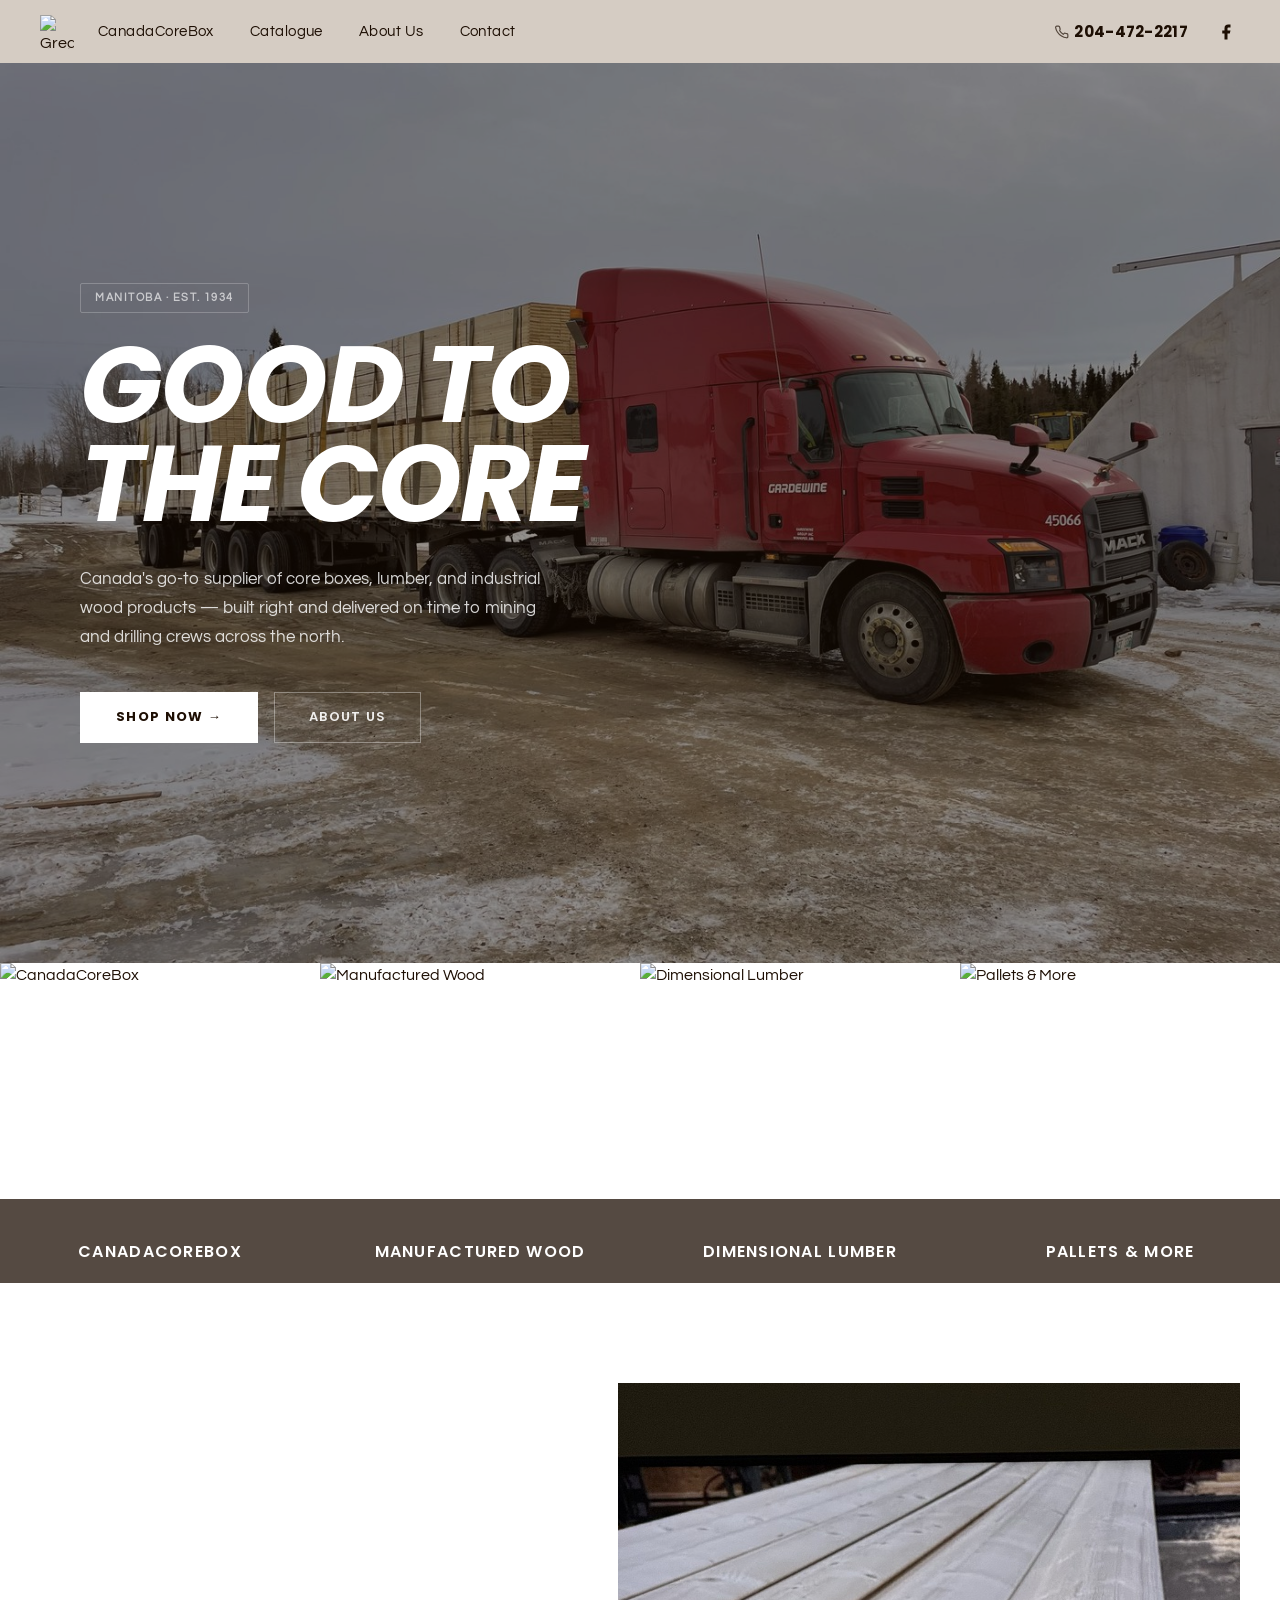
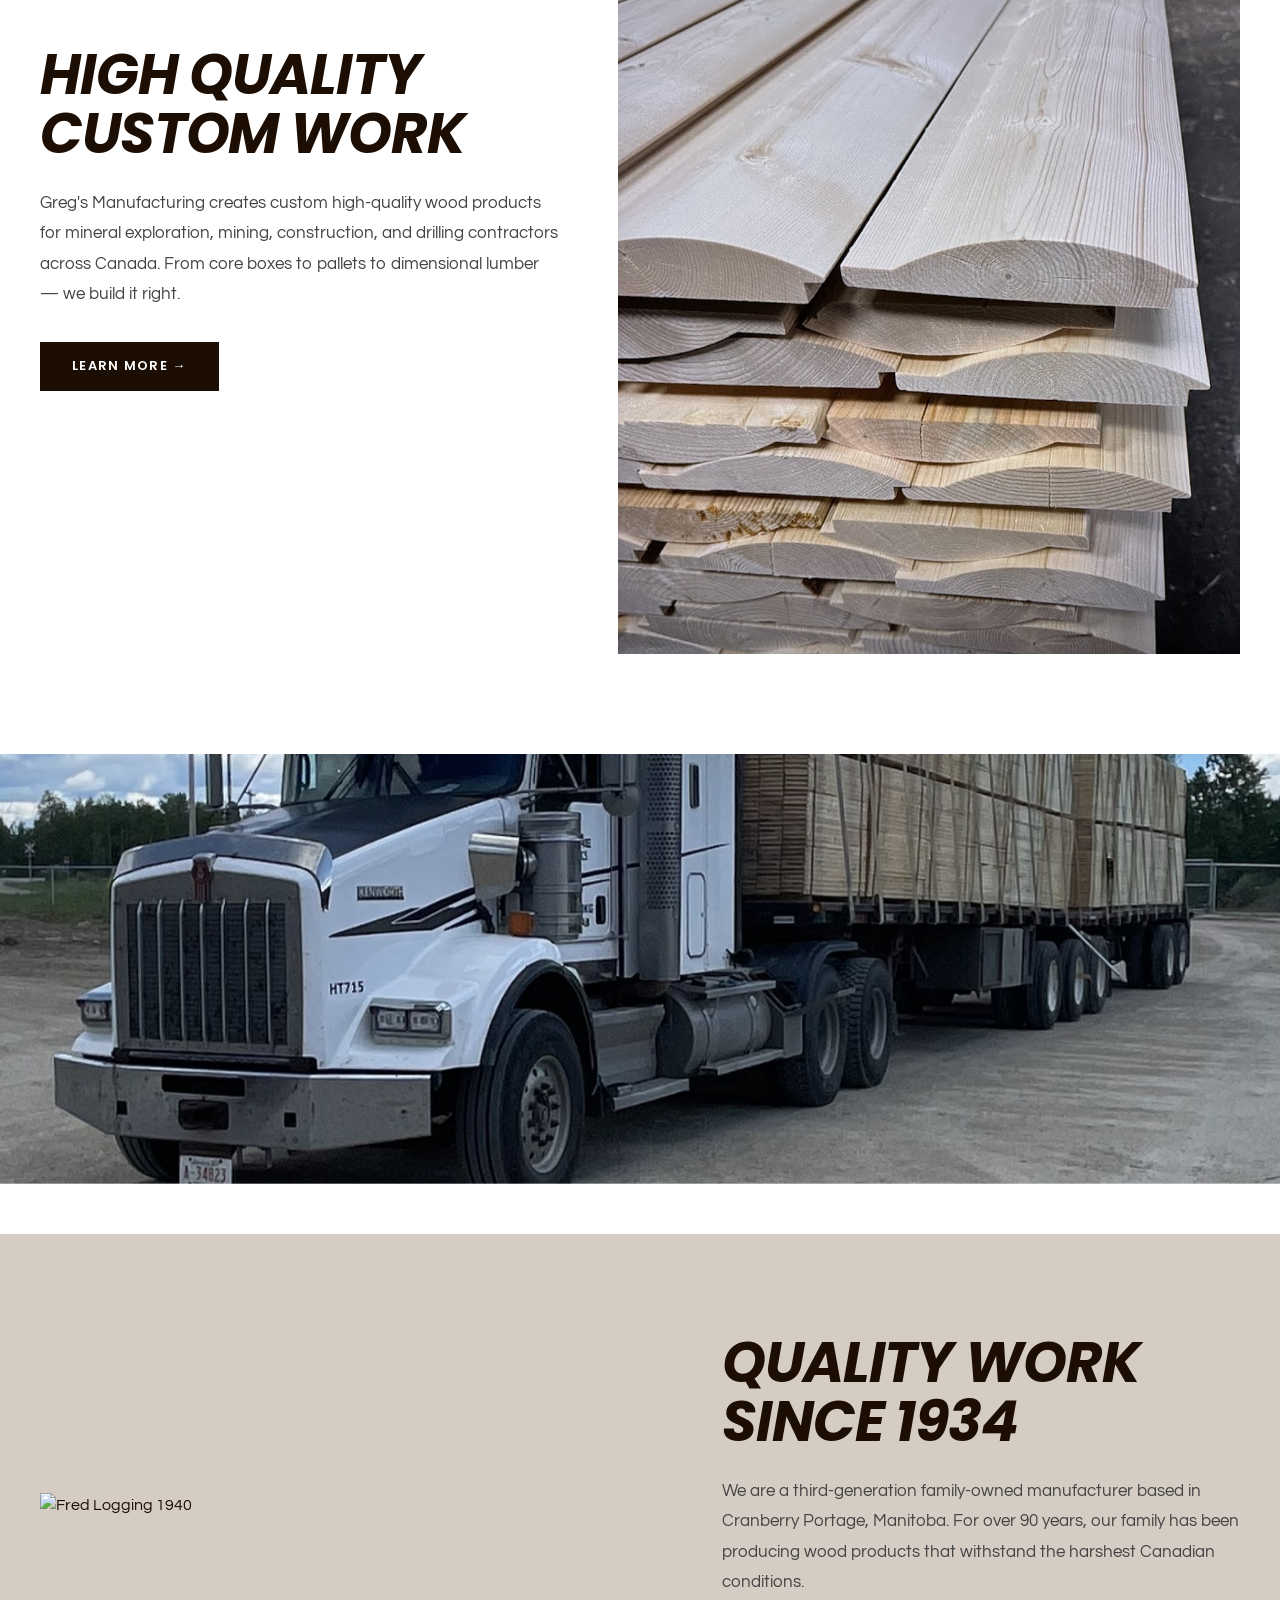
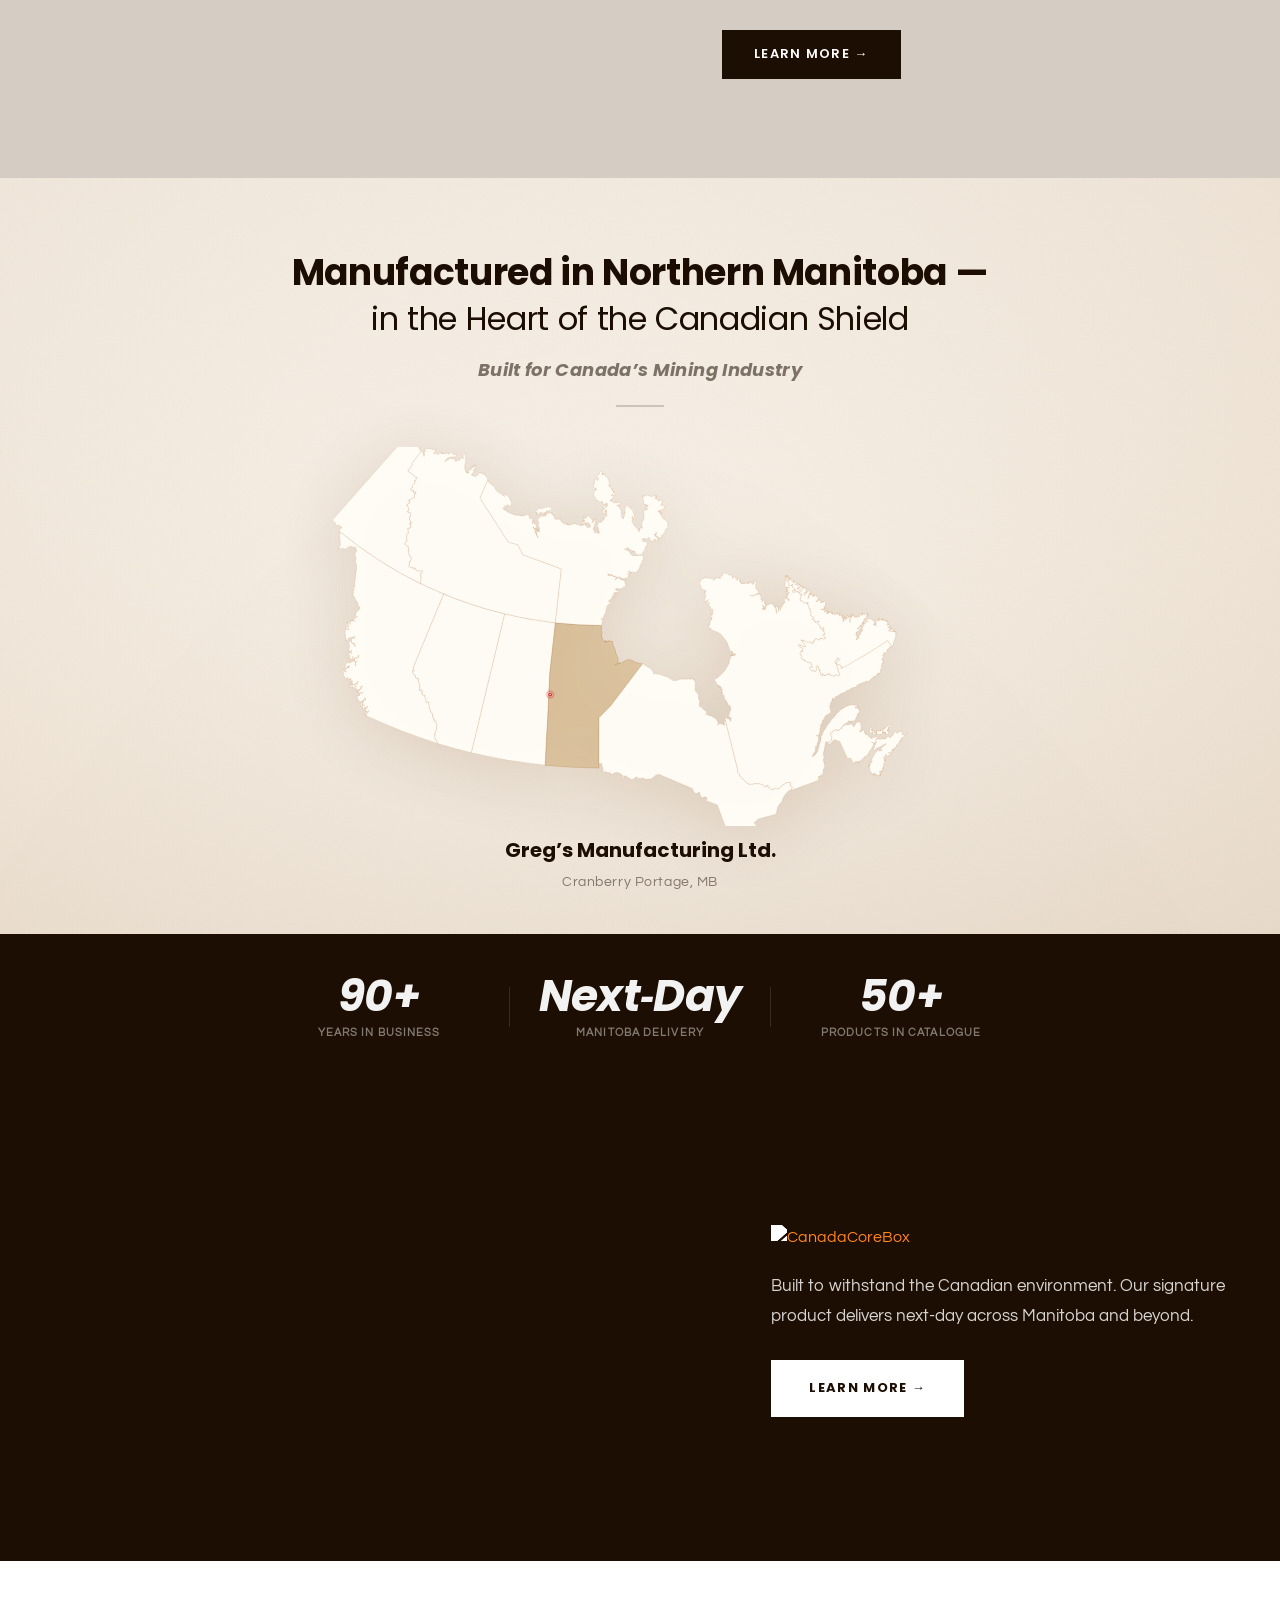
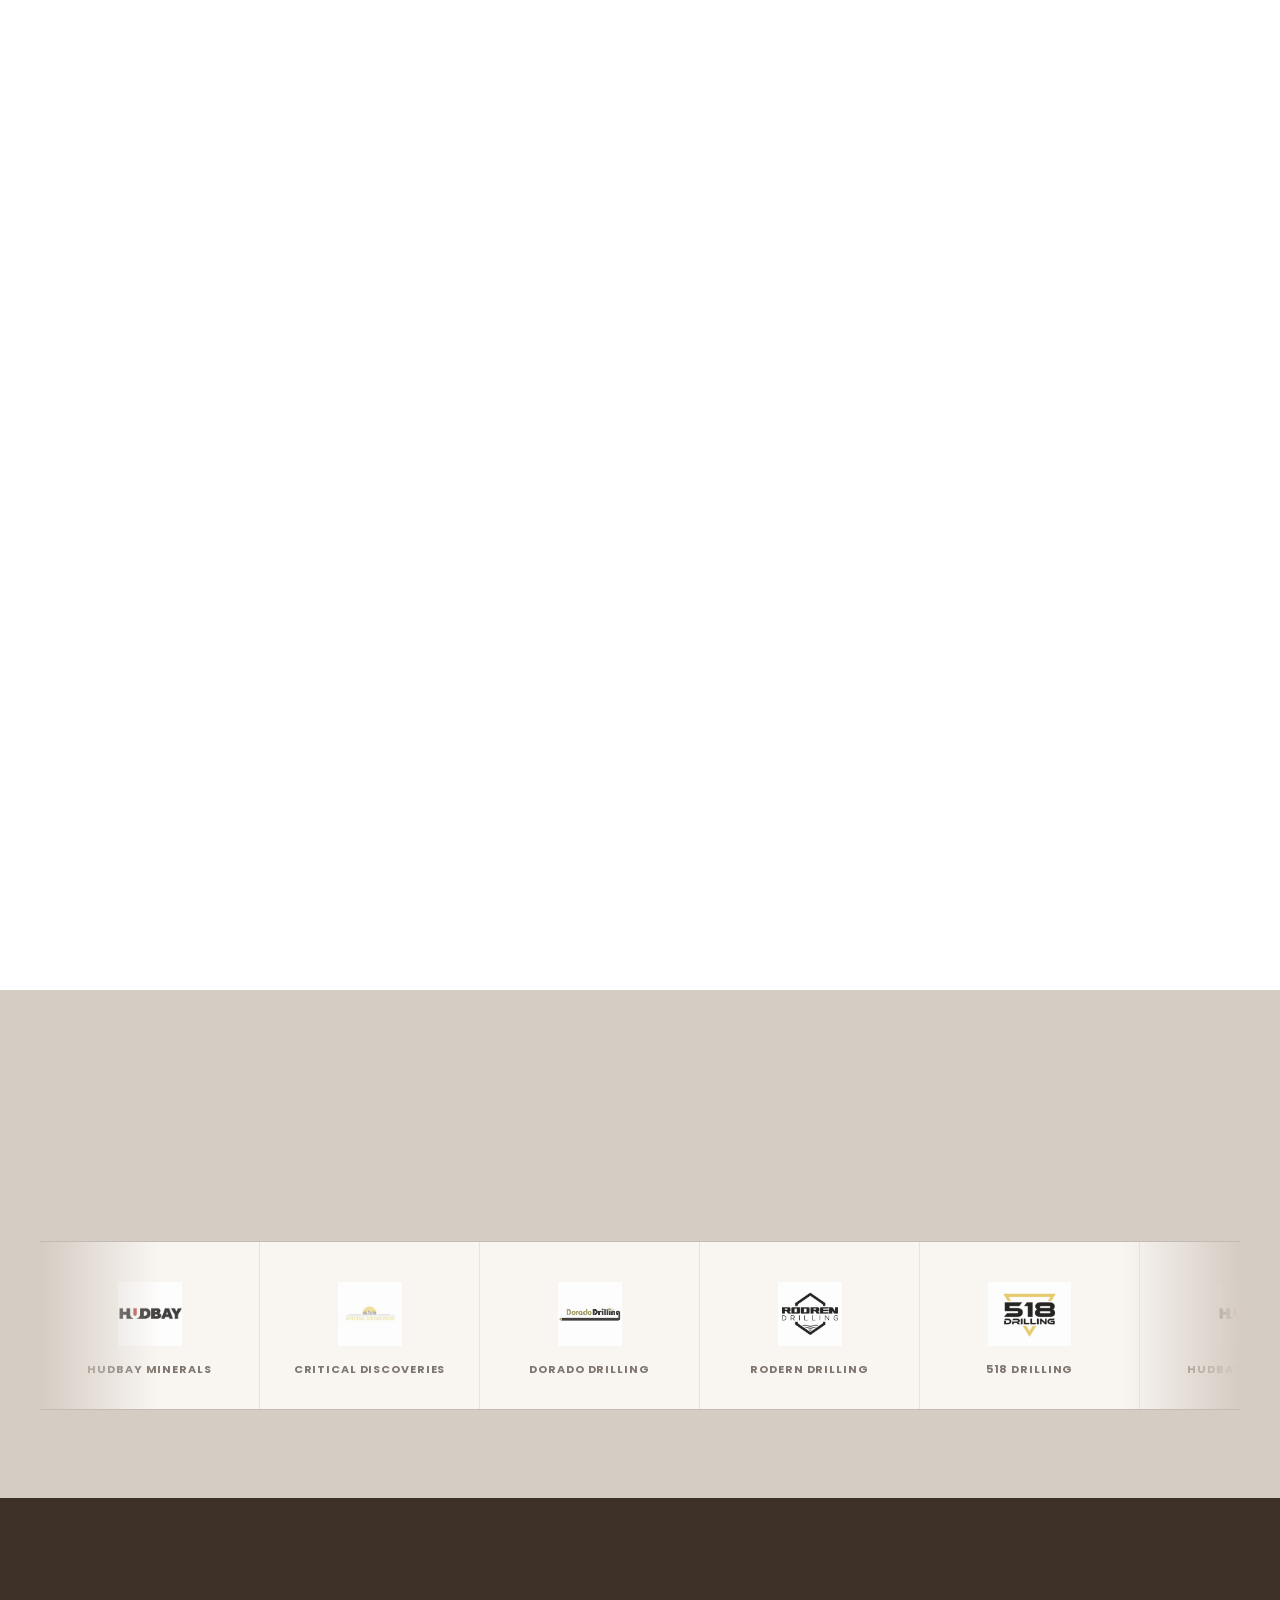
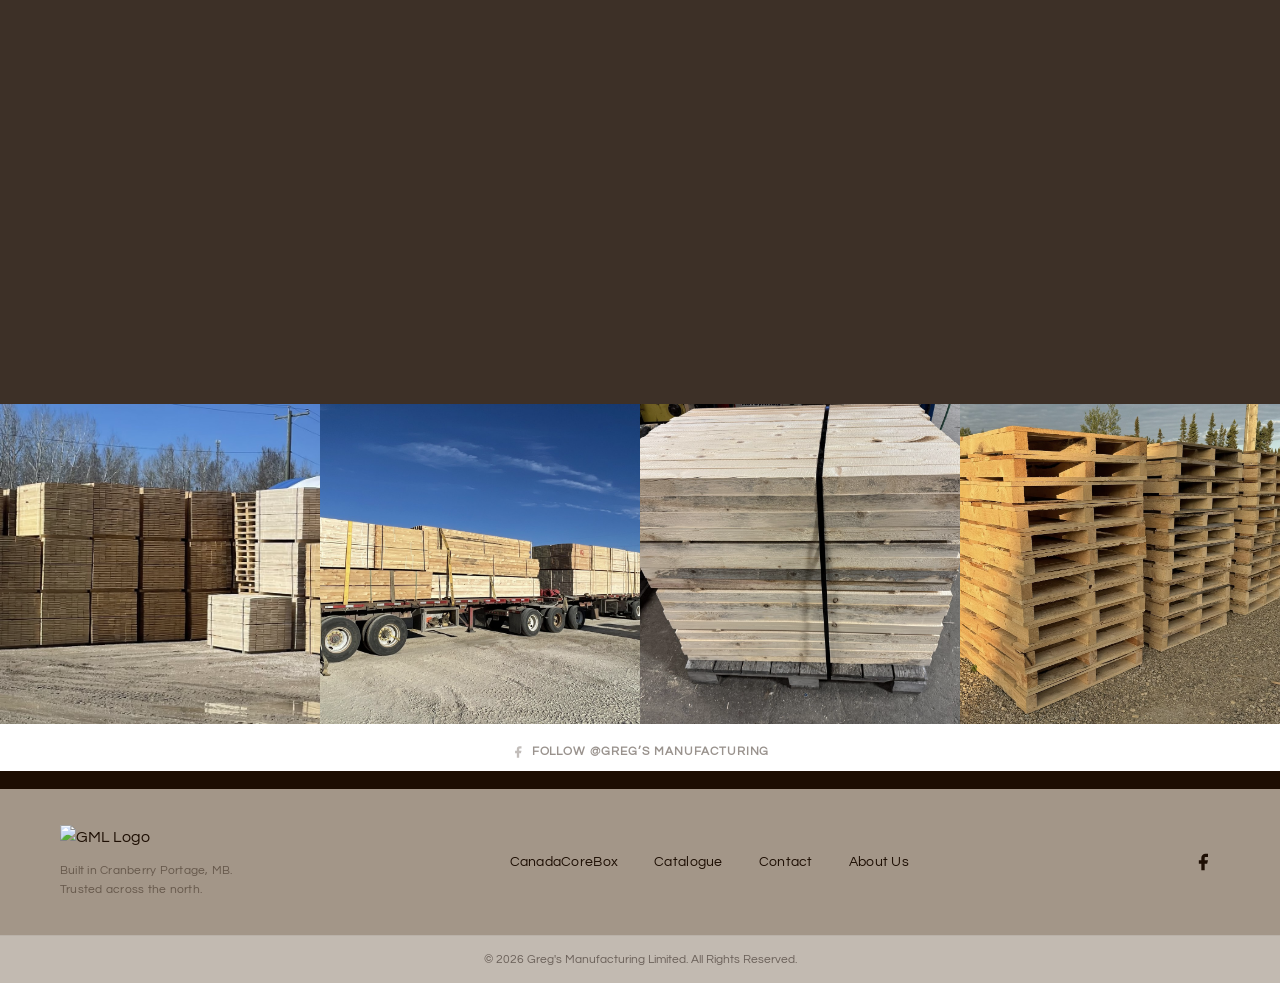
==== commit 2b92a5ac: "Remove scroll arrows from hero and catalogue banner" ====
--- a/index.html
+++ b/index.html
@@ -57,9 +57,6 @@
             <a href="about.html" class="home-hero-btn-ghost">About Us</a>
         </div>
     </div>
-    <a href="#products" class="scroll-indicator" aria-label="Scroll down">
-        <svg width="36" height="36" viewBox="0 0 24 24" fill="none" stroke="white" stroke-width="1.5"><circle cx="12" cy="12" r="10" /><path d="M8 11l4 4 4-4"/></svg>
-    </a>
 </section>
 
 <!-- ============================================
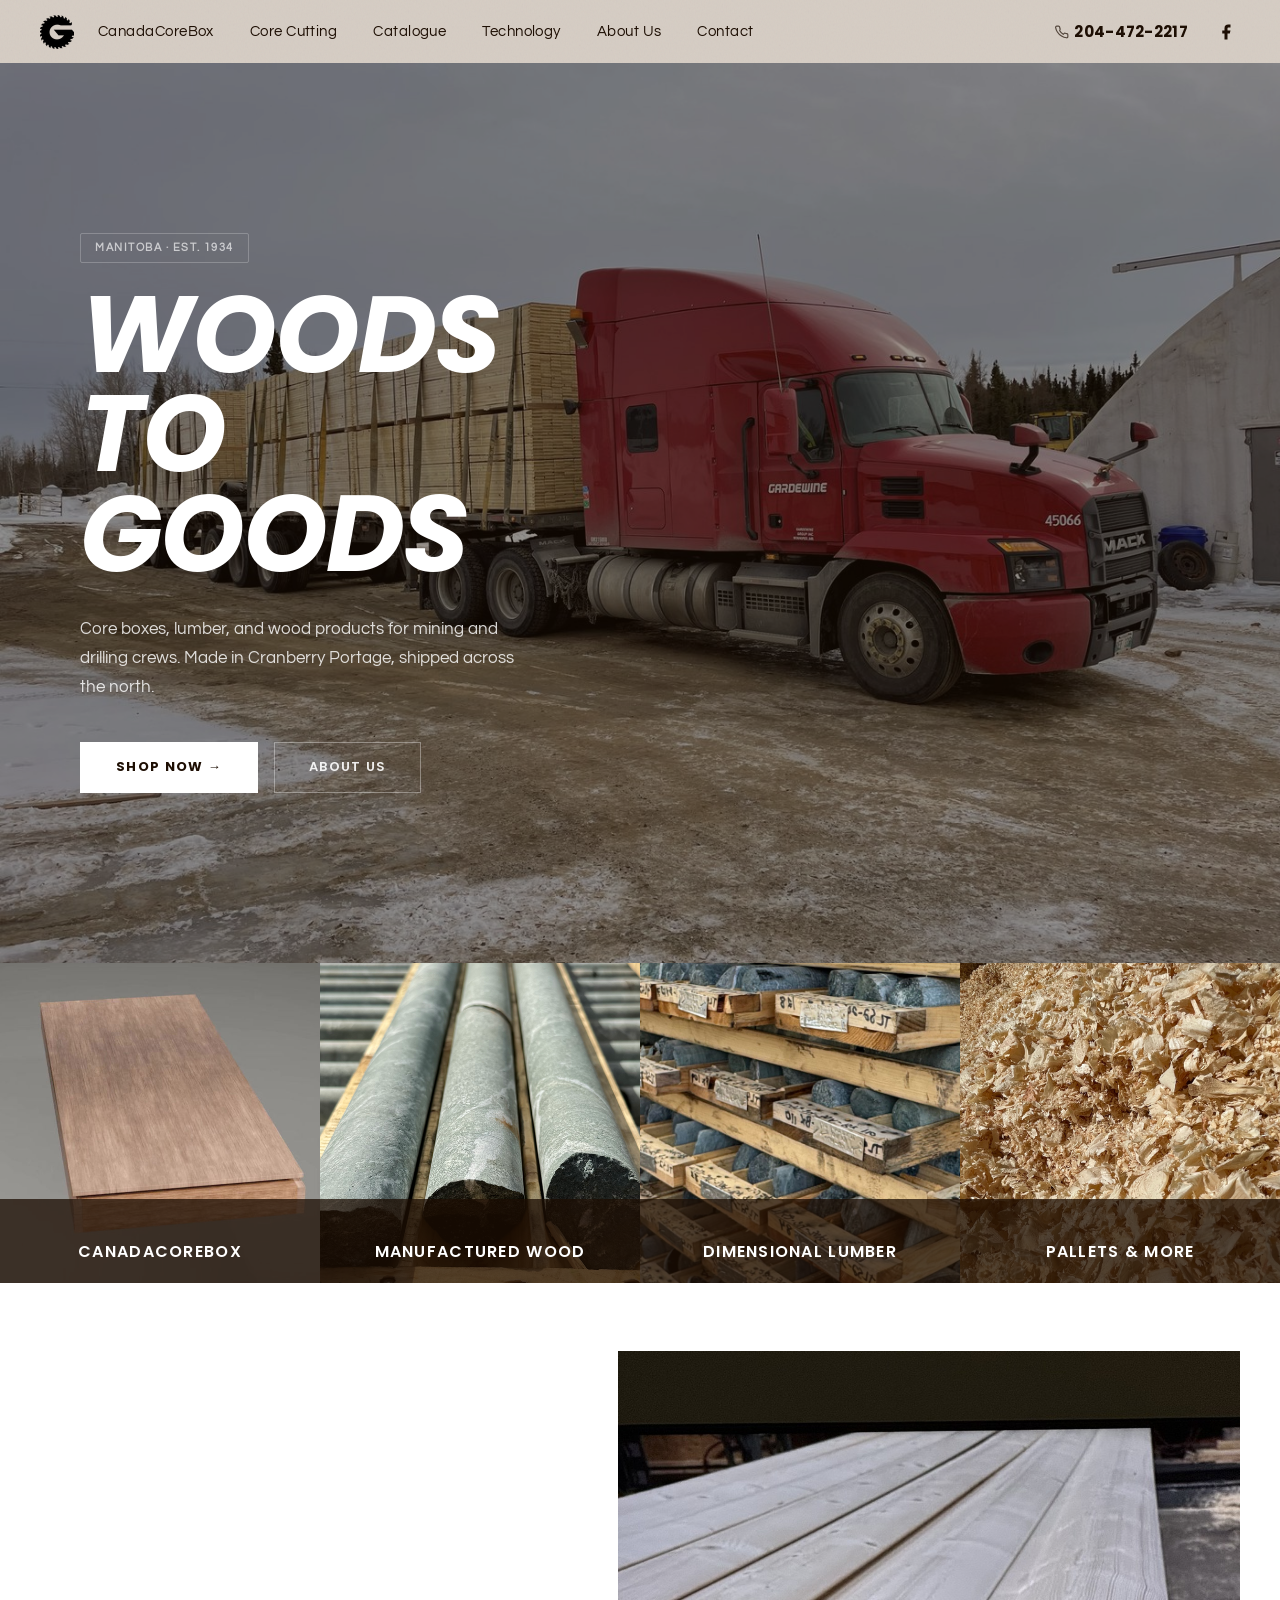
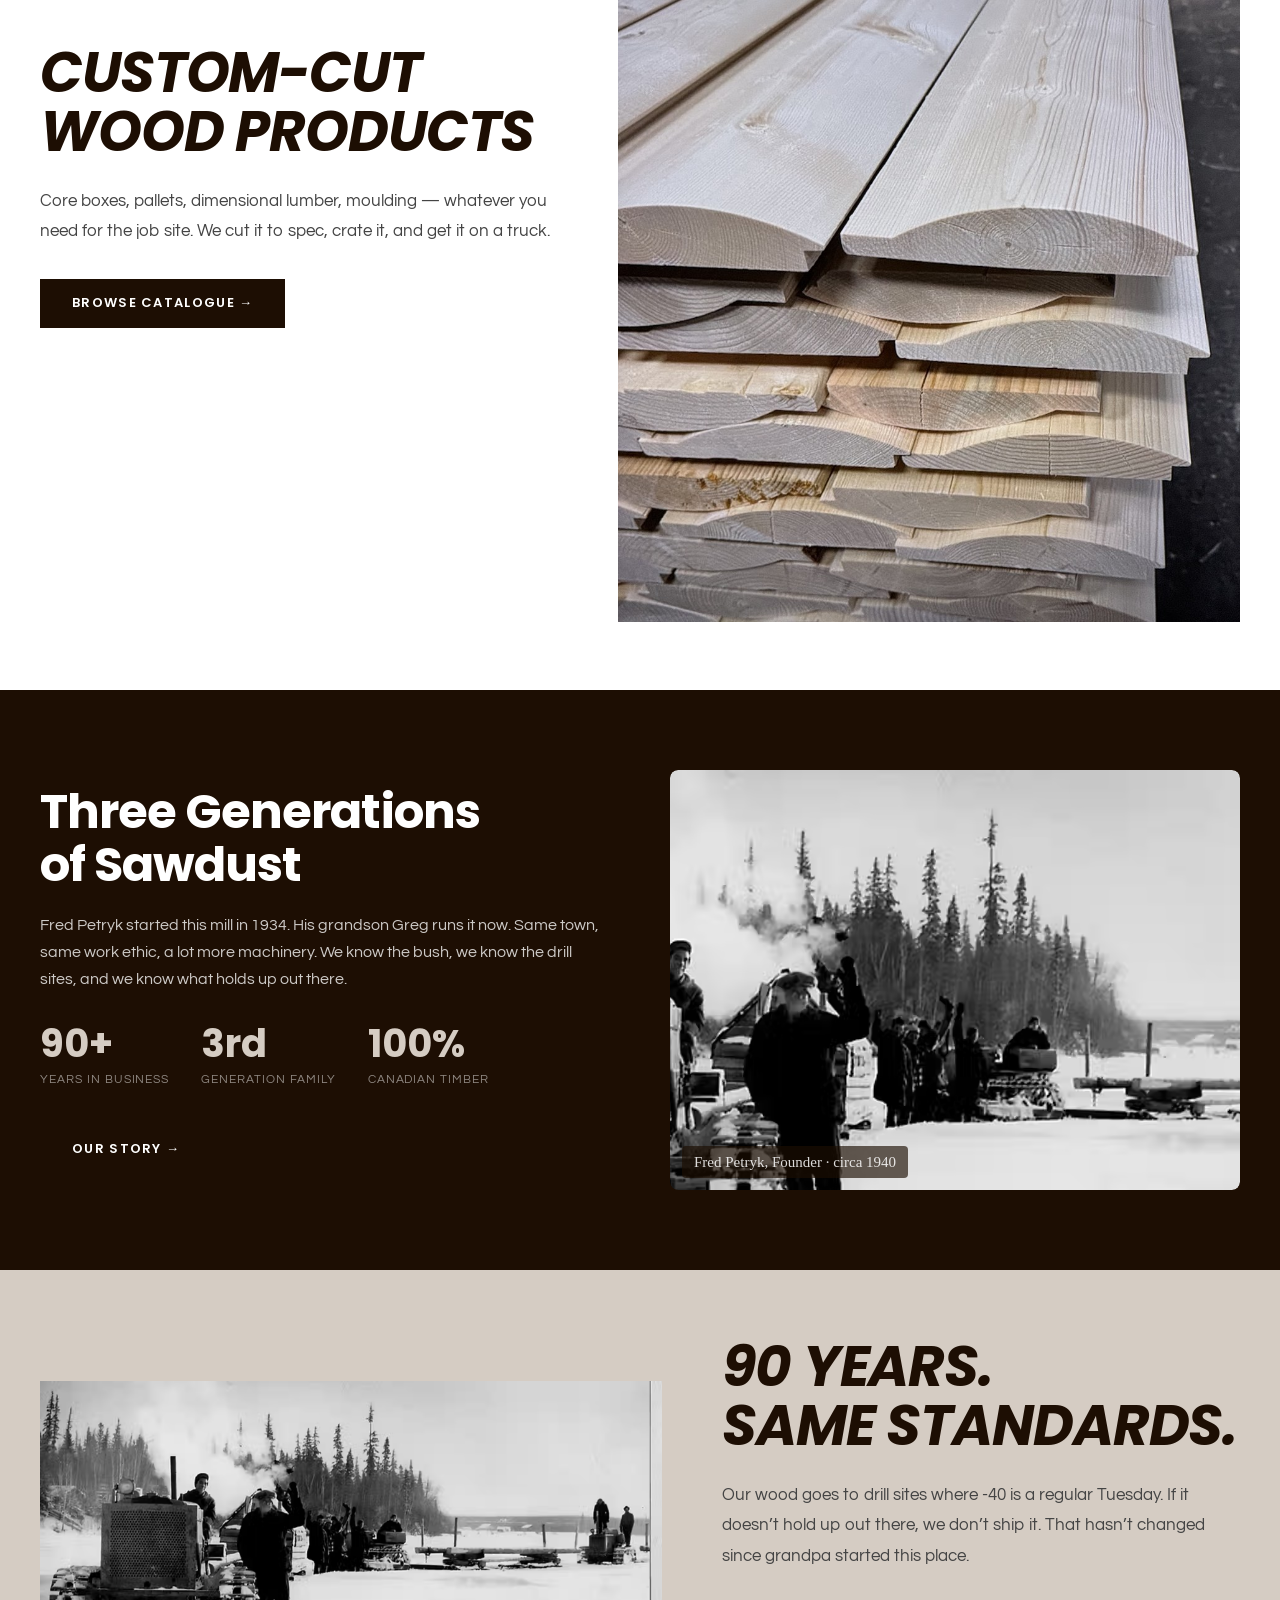
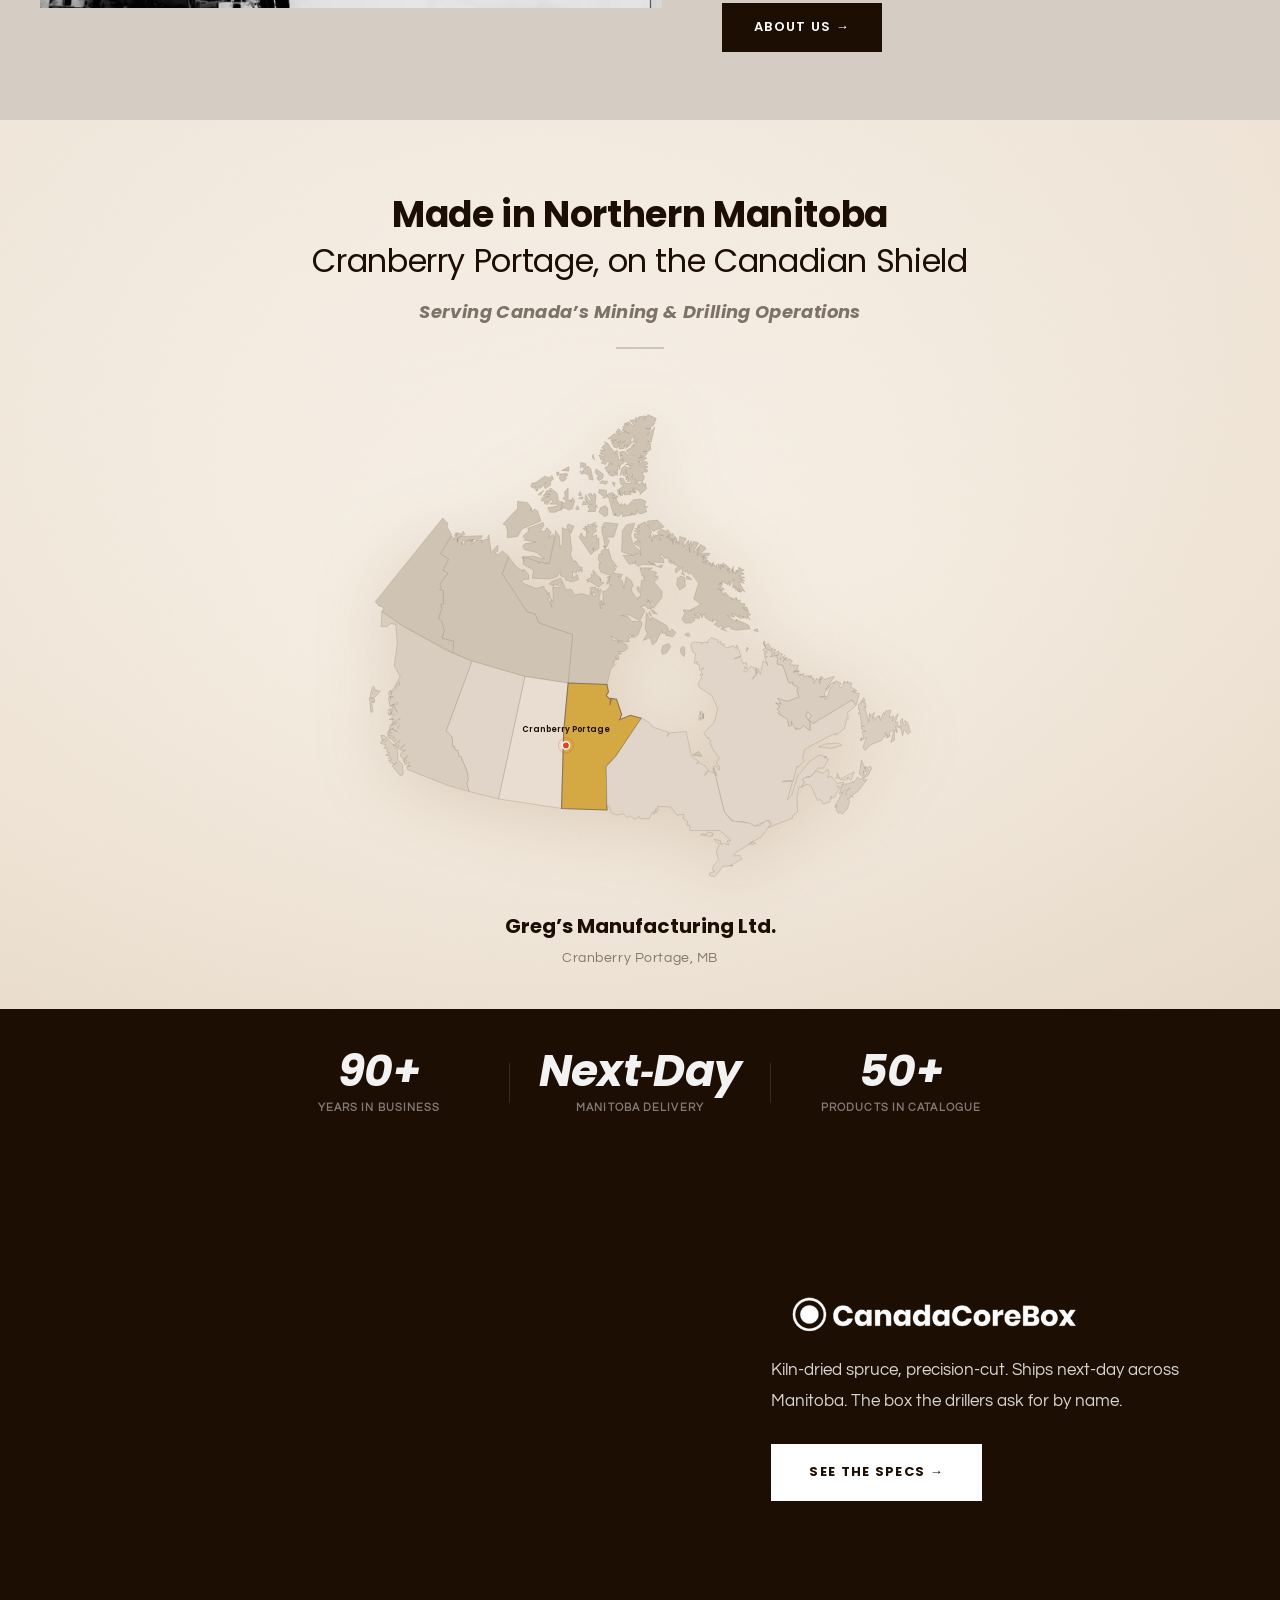
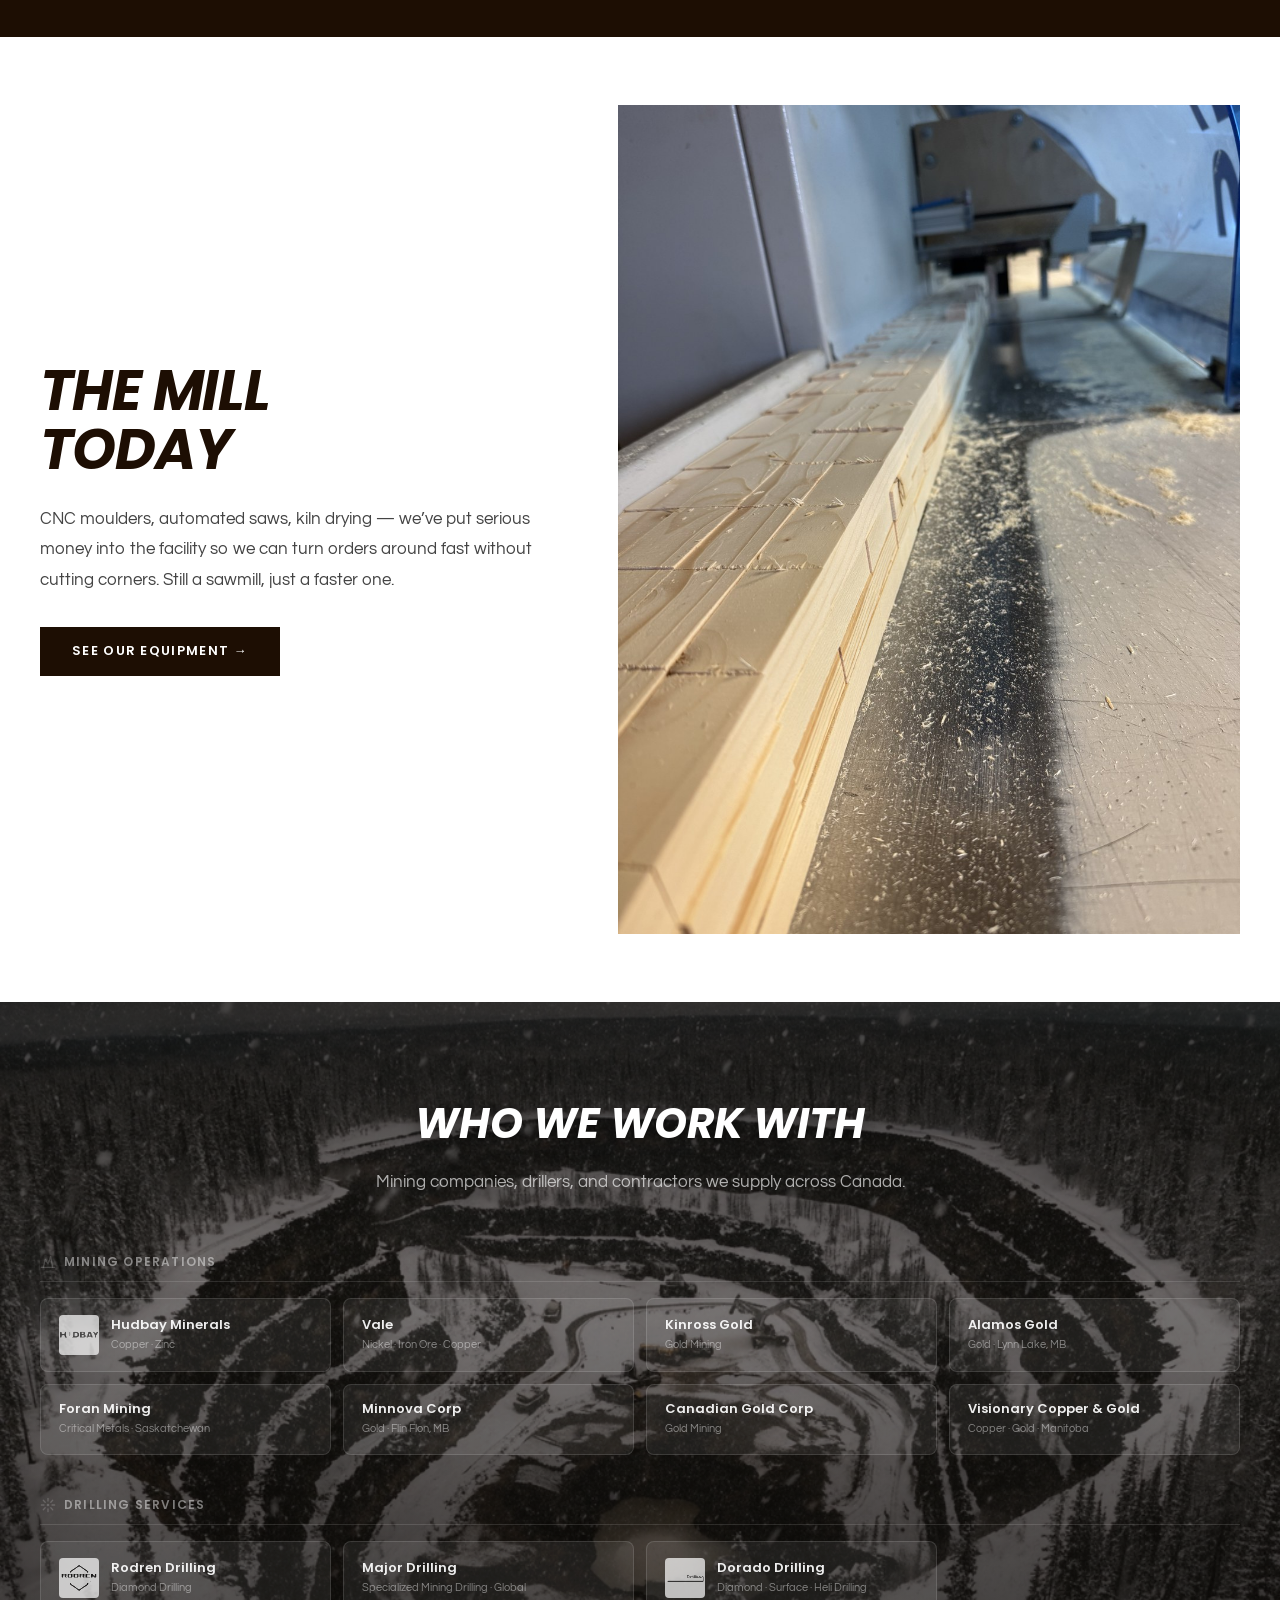
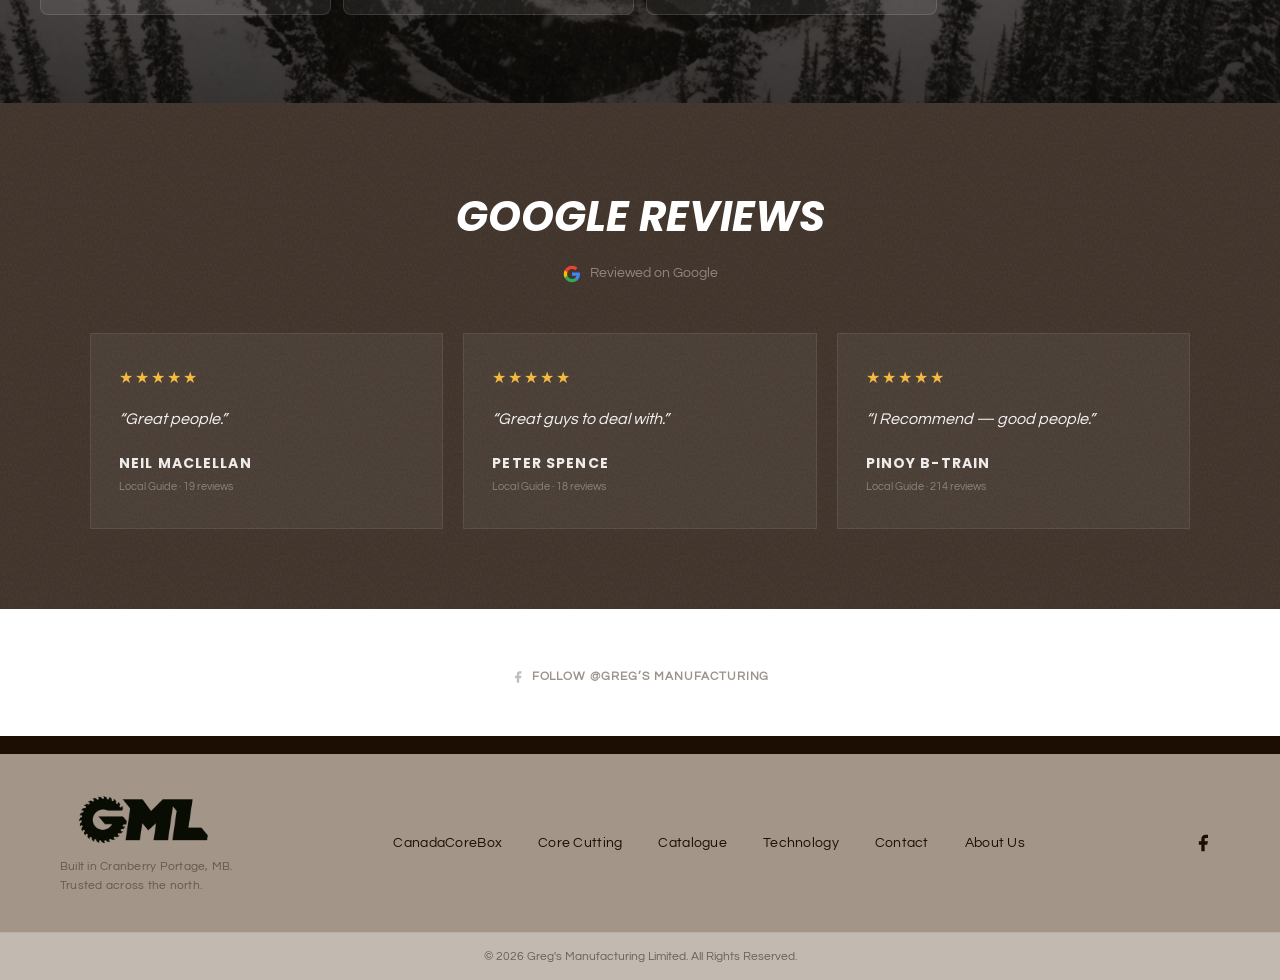
==== commit 9f018df8: "Localize all Wix CDN assets — 17 images/video downloaded, 54 URL refs swapped across 8 HTML files" ====
--- a/index.html
+++ b/index.html
@@ -5,9 +5,15 @@
     <meta name="viewport" content="width=device-width, initial-scale=1.0">
     <title>Home | Greg's Manufacturing</title>
     <meta name="description" content="Greg's Manufacturing Limited — supplying Canada's mineral exploration and construction industries with high-quality wood products since 1934. Core boxes, dimensional lumber, pallets, and custom wood products from Cranberry Portage, Manitoba.">
+    <meta property="og:title" content="Greg's Manufacturing — Wood Products for Mining &amp; Exploration">
+    <meta property="og:description" content="Supplying Canada's mineral exploration and construction industries with high-quality core boxes, lumber, and custom wood products since 1934. Cranberry Portage, Manitoba.">
+    <meta property="og:type" content="website">
+    <meta property="og:url" content="https://www.gregsmanufacturing.ca/">
+    <meta property="og:image" content="images/wix/mill-hero.avif">
+    <link rel="icon" href="images/wix/nav-logo.webp">
     <link rel="preconnect" href="https://fonts.googleapis.com">
     <link href="https://fonts.googleapis.com/css2?family=Questrial&family=Poppins:ital,wght@0,400;0,600;0,700;1,700&family=Caveat&display=swap" rel="stylesheet">
-    <link rel="stylesheet" href="css/styles.css?v=13">
+    <link rel="stylesheet" href="css/styles.css?v=19">
 </head>
 <body>
 
@@ -18,13 +24,21 @@
 <header class="navbar">
     <div class="navbar-container">
         <a href="index.html" class="navbar-logo">
-            <img src="https://static.wixstatic.com/media/cbf3d6_d84fb97ebce346318b91014af316a2ef~mv2.webp/v1/fill/w_68,h_68,al_c,q_80,usm_0.66_1.00_0.01,enc_avif,quality_auto/cbf3d6_d84fb97ebce346318b91014af316a2ef~mv2.webp" alt="Greg's Manufacturing" width="34" height="34">
+            <img src="images/wix/nav-logo.webp" alt="Greg's Manufacturing" width="34" height="34">
         </a>
         <nav class="navbar-nav">
             <a href="canadacorebox.html" class="nav-link">CanadaCoreBox</a>
+            <a href="corecutting.html" class="nav-link">Core Cutting</a>
             <a href="shop.html" class="nav-link">Catalogue</a>
+            <a href="technology.html" class="nav-link">Technology</a>
             <a href="about.html" class="nav-link">About Us</a>
             <a href="contact.html" class="nav-link">Contact</a>
+            <div class="nav-drawer-phone">
+                <a href="tel:+12044722217">
+                    <svg viewBox="0 0 24 24" width="16" height="16" fill="none" stroke="currentColor" stroke-width="2" stroke-linecap="round" stroke-linejoin="round"><path d="M22 16.92v3a2 2 0 0 1-2.18 2 19.79 19.79 0 0 1-8.63-3.07A19.5 19.5 0 0 1 4.11 12 19.79 19.79 0 0 1 1 4.18 2 2 0 0 1 3 2h3a2 2 0 0 1 2 1.72c.127.96.361 1.903.7 2.81a2 2 0 0 1-.45 2.11L8.09 9.91a16 16 0 0 0 6 6l1.27-1.27a2 2 0 0 1 2.11-.45c.907.339 1.85.573 2.81.7A2 2 0 0 1 22 16.92z"/></svg>
+                    204-472-2217
+                </a>
+            </div>
         </nav>
         <div class="navbar-phone">
             <a href="tel:+12044722217"><svg viewBox="0 0 24 24" width="14" height="14" fill="none" stroke="currentColor" stroke-width="2" stroke-linecap="round" stroke-linejoin="round" style="flex-shrink:0;margin-right:5px;vertical-align:middle;opacity:0.7"><path d="M22 16.92v3a2 2 0 0 1-2.18 2 19.79 19.79 0 0 1-8.63-3.07A19.5 19.5 0 0 1 4.11 12 19.79 19.79 0 0 1 1 4.18 2 2 0 0 1 3 2h3a2 2 0 0 1 2 1.72c.127.96.361 1.903.7 2.81a2 2 0 0 1-.45 2.11L8.09 9.91a16 16 0 0 0 6 6l1.27-1.27a2 2 0 0 1 2.11-.45c.907.339 1.85.573 2.81.7A2 2 0 0 1 22 16.92z"/></svg>204-472-2217</a>
@@ -42,16 +56,16 @@
     </div>
 </header>
 
-<!-- ============================================
-     HERO — Full viewport, left-aligned (coreboxes style)
-     ============================================ -->
+<!-- HERO -->
 <section class="home-hero">
-    <img class="home-hero-video" src="images/catalog/truck-mack-winter.jpg" alt="Greg's Manufacturing delivery truck in northern Manitoba winter">
+    <video class="home-hero-video" autoplay muted loop playsinline poster="images/catalog/truck-mack-winter.jpg">
+        <source src="videos/realistic-comped.mp4" type="video/mp4">
+    </video>
     <div class="home-hero-overlay"></div>
     <div class="home-hero-content">
         <div class="home-hero-badge">Manitoba &middot; Est. 1934</div>
-        <h1 class="home-hero-heading">Good to<br>the Core</h1>
-        <p class="home-hero-sub">Canada's go-to supplier of core boxes, lumber, and industrial wood products — built right and delivered on time to mining and drilling crews across the north.</p>
+        <h1 class="home-hero-heading">Woods to<br>Goods</h1>
+        <p class="home-hero-sub">Core boxes, lumber, and wood products for mining and drilling crews. Made in Cranberry Portage, shipped across the north.</p>
         <div class="home-hero-btns">
             <a href="shop.html" class="home-hero-btn">Shop Now &rarr;</a>
             <a href="about.html" class="home-hero-btn-ghost">About Us</a>
@@ -59,47 +73,43 @@
     </div>
 </section>
 
-<!-- ============================================
-     PRODUCT CATEGORIES — 4 cards (coreboxes style)
-     ============================================ -->
+<!-- PRODUCT CATEGORIES -->
 <section class="home-products" id="products">
     <div class="home-products-grid">
         <a href="canadacorebox.html" class="home-product-card animate-on-scroll" data-delay="0">
             <div class="home-product-img">
-                <img src="https://static.wixstatic.com/media/35a073_66e9f23109c04785878065026f7ca64ff000.jpg/v1/fill/w_600,h_500,al_c,q_80,enc_avif,quality_auto/35a073_66e9f23109c04785878065026f7ca64ff000.jpg" alt="CanadaCoreBox" loading="lazy">
+                <img src="images/wix/corebox-photo.jpg" alt="CanadaCoreBox" loading="lazy">
             </div>
             <div class="home-product-label">CanadaCoreBox</div>
         </a>
         <a href="shop.html#manufactured" class="home-product-card animate-on-scroll" data-delay="100">
             <div class="home-product-img">
-                <img src="https://static.wixstatic.com/media/35a073_d66fd3be22844a208adb1bba520b1aaa~mv2.png/v1/fill/w_600,h_500,al_c,q_80,enc_avif,quality_auto/35a073_d66fd3be22844a208adb1bba520b1aaa~mv2.png" alt="Manufactured Wood" loading="lazy">
+                <img src="images/wix/manufactured-wood.png" alt="Manufactured Wood" loading="lazy">
             </div>
             <div class="home-product-label">Manufactured Wood</div>
         </a>
         <a href="shop.html#dimensional" class="home-product-card animate-on-scroll" data-delay="200">
             <div class="home-product-img">
-                <img src="https://static.wixstatic.com/media/35a073_2392bce4a8c94b73bf97f4b4c60f4526~mv2.jpg/v1/fill/w_600,h_500,al_c,q_80,enc_avif,quality_auto/35a073_2392bce4a8c94b73bf97f4b4c60f4526~mv2.jpg" alt="Dimensional Lumber" loading="lazy">
+                <img src="images/wix/lumber-hero.jpg" alt="Dimensional Lumber" loading="lazy">
             </div>
             <div class="home-product-label">Dimensional Lumber</div>
         </a>
         <a href="shop.html#moulding" class="home-product-card animate-on-scroll" data-delay="300">
             <div class="home-product-img">
-                <img src="https://static.wixstatic.com/media/35a073_c5dbbbf36f3240d8a1bd869e44db6c5e~mv2.png/v1/fill/w_600,h_500,al_c,q_80,enc_avif,quality_auto/35a073_c5dbbbf36f3240d8a1bd869e44db6c5e~mv2.png" alt="Pallets & More" loading="lazy">
+                <img src="images/wix/pallets.png" alt="Pallets & More" loading="lazy">
             </div>
             <div class="home-product-label">Pallets &amp; More</div>
         </a>
     </div>
 </section>
 
-<!-- ============================================
-     HIGH QUALITY CUSTOM WORK — text left, image right
-     ============================================ -->
+<!-- CUSTOM WORK -->
 <section class="home-row home-row-white">
     <div class="home-row-inner">
         <div class="home-row-text animate-on-scroll animate-left">
-            <h2>High Quality<br>Custom Work</h2>
-            <p>Greg's Manufacturing creates custom high-quality wood products for mineral exploration, mining, construction, and drilling contractors across Canada. From core boxes to pallets to dimensional lumber — we build it right.</p>
-            <a href="shop.html#manufactured" class="home-row-btn">Learn More &rarr;</a>
+            <h2>Custom-Cut<br>Wood Products</h2>
+            <p>Core boxes, pallets, dimensional lumber, moulding &mdash; whatever you need for the job site. We cut it to spec, crate it, and get it on a truck.</p>
+            <a href="shop.html#manufactured" class="home-row-btn">Browse Catalogue &rarr;</a>
         </div>
         <div class="home-row-image animate-on-scroll animate-right">
             <img src="images/catalog/log-siding-closeup.jpg" alt="Custom wood products" loading="lazy">
@@ -107,68 +117,67 @@
     </div>
 </section>
 
-<!-- ============================================
-     FULL-WIDTH PRODUCT PHOTO
-     ============================================ -->
-<section class="home-fullwidth-img">
-    <img src="images/catalog/truck-kenworth-summer.jpg" alt="Lumber delivery" loading="lazy">
-</section>
-
-<!-- ============================================
-     QUALITY WORK SINCE 1934 — image left, text right (beige bg)
-     ============================================ -->
+<!-- MEET US -->
+<section class="home-meet-us">
+    <div class="home-meet-us-inner">
+        <div class="home-meet-us-text animate-on-scroll">
+            <h2>Three Generations<br>of Sawdust</h2>
+            <p>Fred Petryk started this mill in 1934. His grandson Greg runs it now. Same town, same work ethic, a lot more machinery. We know the bush, we know the drill sites, and we know what holds up out there.</p>
+            <div class="home-meet-us-stats">
+                <div class="meet-stat">
+                    <span class="meet-stat-num">90+</span>
+                    <span class="meet-stat-label">Years in Business</span>
+                </div>
+                <div class="meet-stat">
+                    <span class="meet-stat-num">3rd</span>
+                    <span class="meet-stat-label">Generation Family</span>
+                </div>
+                <div class="meet-stat">
+                    <span class="meet-stat-num">100%</span>
+                    <span class="meet-stat-label">Canadian Timber</span>
+                </div>
+            </div>
+            <a href="about.html" class="home-row-btn">Our Story &rarr;</a>
+        </div>
+        <div class="home-meet-us-image animate-on-scroll">
+            <img src="images/wix/mill-hero.avif" alt="Fred Petryk - Founder, 1940s" loading="lazy">
+            <span class="meet-us-caption">Fred Petryk, Founder &middot; circa 1940</span>
+        </div>
+    </div>
+</section>
+
+<!-- 90 YEARS -->
 <section class="home-row home-row-beige">
     <div class="home-row-inner home-row-reverse">
         <div class="home-row-image animate-on-scroll animate-left">
-            <img src="https://static.wixstatic.com/media/35a073_7b46d443b88c47fdb5cd29b026f4b149~mv2.avif/v1/fill/w_800,h_600,al_c,q_85,enc_avif,quality_auto/35a073_7b46d443b88c47fdb5cd29b026f4b149~mv2.avif" alt="Fred Logging 1940" loading="lazy">
+            <img src="images/wix/mill-hero.avif" alt="Fred Logging 1940" loading="lazy">
         </div>
         <div class="home-row-text animate-on-scroll animate-right">
-            <h2>Quality Work<br>Since 1934</h2>
-            <p>We are a third-generation family-owned manufacturer based in Cranberry Portage, Manitoba. For over 90 years, our family has been producing wood products that withstand the harshest Canadian conditions.</p>
-            <a href="about.html" class="home-row-btn">Learn More &rarr;</a>
-        </div>
-    </div>
-</section>
-
-<!-- ============================================
-     NORTHERN MANITOBA — Orange gradient + Canada map
-     ============================================ -->
+            <h2>90 Years.<br>Same Standards.</h2>
+            <p>Our wood goes to drill sites where -40 is a regular Tuesday. If it doesn&rsquo;t hold up out there, we don&rsquo;t ship it. That hasn&rsquo;t changed since grandpa started this place.</p>
+            <a href="about.html" class="home-row-btn">About Us &rarr;</a>
+        </div>
+    </div>
+</section>
+
+<!-- NORTHERN MANITOBA -->
 <section class="home-mb-band">
     <div class="home-mb-top animate-on-scroll">
-        <h2 class="home-mb-title">Manufactured in Northern Manitoba &mdash;<br><span class="home-mb-subtitle">in the Heart of the Canadian Shield</span></h2>
-        <p class="home-mb-industry">Built for Canada&rsquo;s Mining Industry</p>
+        <h2 class="home-mb-title">Made in Northern Manitoba<br><span class="home-mb-subtitle">Cranberry Portage, on the Canadian Shield</span></h2>
+        <p class="home-mb-industry">Serving Canada&rsquo;s Mining &amp; Drilling Operations</p>
         <div class="home-mb-top-rule"></div>
     </div>
 
     <div class="home-mb-map-wrap animate-on-scroll">
-                <svg class="home-mb-map" viewBox="-24500 -15050 55700 32000" xmlns="http://www.w3.org/2000/svg" style="width:100%;height:auto;display:block;filter:drop-shadow(0 400px 1200px rgba(0,0,0,0.22))">
-                <defs>
-                <filter id="map-drop2"><feDropShadow dx="0" dy="200" stdDeviation="600" flood-color="rgba(0,0,0,0.22)"/></filter>
-                </defs>
-                <path d="m-22032-7952a34499 34499 0 0 0 8818 5321l-2585 6234 21 34 36 19-38 54 64 42 16 107-32 22-80-70h-21l41 308 182 90 15 202 121 119 40-106 47 14 81 170-39 63 29 203 110 82-44 74 43 144-68 23 46 196-56 91 4 12 116 5 74-85 126 216-122 52 37 114 47 4 41 98 43-16 127 23-23 112 111 256-23 31 17 31 7 157 63 18 88-92 49 40 2 151 42 87-12 41 41 37 1 17-16 17 9 50 43 28-47 138 145 187-45 81 149 114 77 229-69 6 112 241 56-13 1 94-28 6 34 64-5 65 53-31 95 16 29 161 57 134-29 112 8 75-25 74 18 72-22 104-18-8-29 74 11 83-8 47-20 14 2 44-40 24-12 68-62-3 4 73 91 32-49 93-15 79 52 71 17 161 111 67 40 55-16 67 44 62-21 43 2 5a46541 46541 0 0 1-5926-2289l-14-23-18-20-33-15v-22l4-15 10-4 1 8 9-3 7-10 2-16-14-11-10 2-37-2-49-8-32 8-12 12 7 14-5 19a46539 46539 0 0 1-37-18l4-26 11-14-13-21-18-26 20 3 15-11 19 5 23-21 29-5 11-8 13-1 39 9 11 8 25-8 22-19-12-16h-10l-12 2-11 5-9-2-8-20-16-18-15-10-10-8-14-3-11-6h-17l-9-13-3-10-9-8-11-13-9-22-12-20-3-24 23-6 44 31h22l2-32h14l1 27 37 23 12-1 40 18 15 13 27 10 31 16 9 14 11-1-12-23-35-11 2-12 40-23 32-30 22-31 17-52-14-1-5 26-14 23-13 27-29 23-38 9-13 24-7 1-16-14-12 2-22-7-33-34-16-4-50-60-27-10-14 4 8-40 56-42 27-108 85-84 6-36 27 5 27-15-27-16-45 2-23 62-21 15-37-13-32 19-20-19-93 16 5 34-20 42-43 43-34-5-11-30-62-70-20-13 1-37-83-41-15-30 6-26-23-3-10-16 15-138-21-23 76-89 53-5 35 67-15 25 5 28-23 171-7 12 2 41 5 8 12-16-5-31 11-5 16-76 31-7 153 6-3-11-65-6-10 9-16-11-92-18v-35l49-20 1-8-39-2-3-74-22-47 19-2 81-74 6-35-35-45 5-54 25-14 35 11 40-11 66 1-5-12 47-16-17-39-3-35-74-119-9 20 54 96-1 34 15 23-46 22-75 8-23-6-39 9-12 29-1 75 29 44-37 39-13-13-31 27-14-18 8-74 25-32-3-21-51 53 4 42-31-23-18 20 7 26-45 2-94-39-1 26-11 8-29-52-42-15-22-18-43-61 15-48-81-183-7-128h31l20 10h56l-3-35 83-10 37-42 22-84-38-60 84-49 73 38 121-10 20-22-5-14-33 14-100 7-70-49-118 59-49 13-66-75 31-33 10-62-12-24h-12l5 27-12 51-38 25-19-22-3 21-23 11-12-22 12-27 33-15 54-100 63 4 37-15 2-24 31 11 23-8 31-57 28-28 6-26 25-9 18-31-7-35-16-14 5-41 40-5 27-17 16-23 41-8-2-41-25-11-6 26-76 48-21-11-39 21 17 32-14 21 25 53-27 7-31 35 2 41-47 36-46 4-14 31-95-2-21 60-68 11-18-37 7-19-15-22 30-36-24-5-31 29-19-40 27-64-28 5-1 28-35 28-36 6-43-26-54-25 96-77 7-31 61-77 40 5 30-24-19-22-11 26-45-1-40 31-42 80-99 86-66-8-27-113 70 9-23-22-27-7-94 14-130-83-76-72 5-20 68 20 12-28 40-1 149 22-14-22-42 2-91-17-37 2-27-17-10-16-2-49 88 23 30 22 78 16 77 38 45 3 82 37 34-35 20-14 37 7 31-27-5-69 28-18 39 28 70-55 10-86 18-29 3-22-39-57-10 28 12 49-14 7-2 38-20 19 15 42-30 27-18-2-5-13-30-5 2 14-38-2-28 55 15 19-14 35-25-14-38 18-15 36-172-59-21-30-40 4-76-27-1-26 17-21 152-17-4-15-73-2-42-33 10-28 32-19 18-25-3-16-20 27-22 4-24-12-10-23-19-6-8-12-38 2-79-20-12-10 3-14-30-21-3-44 103-19 21 35 26 1 57 33 54 44 25-17-9-19-18 11-41-35-52-27-41-39 12-92-14-13-22 18-4 71-103 21-34 7-33-26-18-47-29-14-6-20 61 16-30-51-7 4-18-5-17 13-22 4 1 14-14 15-24 11-34 7-33-4-24 13-107-181-33-7-34-49-34-127 66-72-98-42 2-68-19-6-22-49 38-61 22-12 33 4 66 11 12 13 8-5 16 14-25 6 78 44 13-15 97 40-38-44-48-28-37-30 13-25-106-35-51-22 16-46 58-12 37 18-10 25 51-41 62-20 14-22 33 1 65-103 143 22 27 18 12-12-43-36 5-12-8-7-16 18-37-7-13 9-11-16 32-33 10-35 18-19 24 15 61-54 16-33-81 72-20-20-26 30-23 50-56-51-54-25 104 85-35 29-44-17-54 51-71 35-80-49 37-80 39 8 10-16-57-48 6-72 113-195 111-2 41 27 50-68 84-69 69-11 21 36-25 31-1 3-58-36-48 39 11 16 38-30 18 20 59 17 20-38 8-68 128 10 128-37 65 55 25 60-21 90 24 57 25 174 23-12-37-189-16-43 25-115 37-26 106 24 1-31-114-20-34 22-101-69 5-41-13-17 32-17 4-27-14-26 24-13 7-47 12-15 130-28 36-3 34 15 35-44 56-20 1-50 18-29-10-35 21-11-6-12-18-7-12-62-13 6 18 89-27 40-6 56-82 48-52-2-130 27-45 76-40 1-13 13-19 4-37-20-16-85 2-47-14-84h-8l8 69 3 85 9 57-20 2-20 21-14-2-2 23-18 12-80-18-11 20-22 2-5-15-17-9-35 8-24-17 28-35 41-23 9 11 4-8-12-15-15 5-30 20-37 38-95 40-1-28 20-40-5-26 17-37 21-29 50 11 9-16-14-71 9-38-11 13-7 22 1 70-44-5-19 32-16 1-36-26 31-124 18-26 29 12 3-23 36-15 2-28-36 10v-17l-19 1-5 18-59 39-15 20-171 106-33-33 7-31 38-23 21-41 34-18 33 11 62-56 31-91 79-38 30-40 77-60 15 2 57 64 9 20 43 1 4-10-41-2 1-13-13-11v-15l1-1 8-18-6-5-8 10-6 18-18-18-22-31-29-8 39-57-2-19 31-39 58 12 6-9-26-6-30-16-22 9-22 30-35 5-41 27-55-29-31-51-19-1 1-88 67-148 3-41 21-104-45-78-34-107 1-57 57-92-3-108 25-35-7-12 15-6 21 35 26 21 49-22-13 93 36 21 19 57 36 81 119 10 7-26 38 56 62 26 23 52-12 49-42 26 4 13 53-15 3 42 31 39 11-4-26-41-16-173-96-50-26-49-28 18 1 22-101-18-6-70-39-94-11-85 4-58 73-46 7-60 131-36 31 52 52 35 9-33-56-22-43-66 10-23 59-30 23-39-18-17-22 28-50 29-128 58-69 15-101-6-51 24-91 17-112 196-24 9-22-2-6 39-9-3-23-46-72-312 7-135-24-95-27-149 11-93 71-107 71-62 40 30 45-23 70 1 37 48 34 18 10-11-73-74-74-1-58 5-22-20-47 5-10-43-16-33-18-16-6-17 9-39 17 11 38 2 14-50-1-41 42-31-6-9-35 26-60-2-18-12-2-28-21-4 1-37 38-65 41-9 6 16 23 5-14-44 23-44 26-22 14 2 12 16-4-82 26-8 7 27 8 56-6 63 3 74 18 111 1 39-7 27 20 62 7-5-15-41 6-28V62l43-26-8-6-23 15-10 3-16-99v-104l9-5-19-88 33-33 26-11 36 13 41 7 36 34 4 58 5-13 9-5-8 53 8 30 6 1 8 30 16 19 2-8-15-26 1-10-15-46 6-45-11-7-7-37-22-21-9-4-3-7 15-7 22-26 12-9 12 4-2-8 18-23 20-5 24 6 61-32-3-12-64 27-27-11 33-21 93-41 42-9 11 10 12 27-48 17 3 14 36-8 35 13 39-22 96 65 18-16-21 1-46-52-49-26-34-1-28-48 30-38 50-32 75-29 35-39 60-38 29 3 85-60 16-44-108 33-13 44-82 47-26 34-132 58-24 32-48 20-21-3 30-117 33-19 24-26 177-68-4-65 58-122-2-54 15-70 84-106-7-43 18-33 40-32 33-7 45-30 27-10 32-32-5-8-14 13-5-4 62-84 14-139-89-21-35-63-32-37 37-107-35-27-31-45-24-143-133-135-18-68-90-191-20-90-136-72 49-103 10-59 46-38-85-144 142-130-132-148 131-69 24-165-1-193 21-143 4-101 31-167 2-210 45-170-6-166 14-137 66-12-28-140-14-128 11-147-110-253 3-80 35-27-32-45 49-45 13-115-38-26-12-91 26-56-97-113 11-80 44-23-24-71 26-14 37-4 56-78-2-81-16-15-3-53 15-33-7-8-22-69-14-92-296-36-119-60-97-19 24 73-23 30-68 30-38-8-37-51-116 159-17-1-8 16-104 48-111-77-101 2-206-21-135 19-35-24 65-58 127-257-81-795 10-49 51-94-27-50-58-144z" fill="rgba(255,255,255,0.80)" stroke="rgba(170,85,20,0.22)" stroke-width="55" stroke-linejoin="round"/>
-                <path d="m-13214-2631A34499 34499 0 0 0-8064-955l-2814 11709a46543 46543 0 0 1-2867-786l-2-5 21-43-44-62 16-67-40-55-111-67-17-161-52-71 15-79 49-93-91-32-4-73 62 3 12-68 40-24-2-44 20-14 8-47-11-83 29-74 18 8 22-104-18-72 25-74-8-75 29-112-57-134-29-161-95-16-53 31 5-65-34-64 28-6-1-94-56 13-112-241 69-6-77-229-149-114 45-81-145-187 47-138-43-28-9-50 16-17-1-17-41-37 12-41-42-87-2-151-49-40-88 92-63-18-7-157-17-31 23-31-111-256 23-112-127-23-43 16-41-98-47-4-37-114 122-52-126-216-74 85-116-5-4-12 56-91-46-196 68-23-43-144 44-74-110-82-29-203 39-63-81-170-47-14-40 106-121-119-15-202-182-90-41-308h21l80 70 32-22-16-107-64-42 38-54-36-19-21-34z" fill="rgba(255,255,255,0.80)" stroke="rgba(170,85,20,0.22)" stroke-width="55" stroke-linejoin="round"/>
-                <path d="m-8064-955a34500 34500 0 0 0 4271 747l-459 4145h2l-41 378 24 3-41 378 24 3-41 378 24 3-41 379 23 3-41 379 24 2-41 380 25 3-40 380 23 3-41 381 23 2-40 381 19 2-40 382 22 2-40 382 19 2-40 382 22 2-36 344 5 1-40 387 21 2-40 388 21 2-40 390 23 2-40 389 21 3-21 201-19 189 21 2-39 390 18 2-40 393 22 2-19 197a46542 46542 0 0 1-6231-1057z" fill="rgba(255,255,255,0.80)" stroke="rgba(170,85,20,0.22)" stroke-width="55" stroke-linejoin="round"/>
-                <path d="m-3793-208A34500 34500 0 0 0 94 1L81 36l43 194-16 51-9 146 30 43-14 6-10 18 10 40 10 9 20 53-5 16 19 53-6 43-15 22 7 15-19 16 1 19-14 15 6 22-8 4 8 37-11 18 16 41-17 52 7 26-32 5 7 12 31 7 8 42 34 29 11 32 42 13 8 11 2 85 73 81 5 61 33 28 40-10 27-69 9-2 2-11 7-3 4 5 14-8 5-16 3 3-3 7 1 4-10 11-2 11 3 62 20 36-6 9 22 3-12-65 8-17-6-19-13-17-1-5 2-1 2 3 8 6 6 6 50 12 63-8 37 5 9 14 10-2 2-14 15-5-2 6 5 3 4-13 4-6 5 4-1 6 2 2 6-4h7l5-7 12 10 10-3-9-24 43 7 13 16 16-7 24 14 30-18 35 18 19 35 16 4 35-41 78-9 25 48 14 42-5 33 32 191 58 156 23 23 1 33 62 129 42 124-1 43 18 67 11 54v1l10 34-10 8-17 22 3 7 25-12 13 6 4 29 15 44 90 183 12 37-5 14 26 12 38 102 21 109-7 96-58 165-27 54-67 114-103 37 2 13 105-23 30-21 24-40 95-78 59-19 39-3 45-14 9 6 2 4-17 15-36 39-23 37-9 7-20 15-25 8 6 13 20-5 22-13 11-7 9-12-1-6 26-22 25-26 16-11 39-18 9 3 29-3 62-10 464-238 156-29 123 42 31-14 60 37 44 23 46 12 121 62 10 15 111 49 13 26 36-4 241 60 64-3 18 8 11-5 60 23 54 15 110 20L872 6807l-974 991-9 3817-1 429a46543 46543 0 0 1-4535-233l19-197-22-2 40-393-18-2 39-390-21-2 19-189 21-201-21-3 40-389-23-2 40-390-21-2 40-388-21-2 40-387-5-1 36-344-22-2 40-382-19-2 40-382-22-2 40-382-19-2 40-381-23-2 41-381-23-3 40-380-25-3 41-380-24-2 41-379-23-3 41-379-24-3 41-378-24-3 41-378-24-3 41-378h-2z" fill="rgba(255,255,255,0.96)" stroke="rgba(170,85,20,0.22)" stroke-width="55" stroke-linejoin="round"/>
-                <path d="m3578 3252 44-5 13-14 20 4 9 13 16 1 8 21-15 12 17 22 70 31 20 27 5 24 35 25 40 16h24l47 48 67 47 93 37 60 12 74 24 22 35 7 28 33 37 62 49 23 60 33 36 13 36 14 25 48 72 43 25-5 9-6 6-7 5-15 19-2 7 4 11 8 7 5 8-5 12-18 18-15 6 1 8 20-9 14-6 12-14 4-15 15-8 21-3 35-7 37 19 47 20 76 24 196 7 119 48 220 70 66 44 242 31 77 51 53 5 78 54 90 86 82 50 77-3 73 43 15 45-19 19 19 9 38-24 25-4 159 13 130-19 39-6 29-31 52-13 23-16 22 7 44-22 71 17 1 1 79-60 41-9 124 52 17-15-21-16-1-13 15-6 35 16 54-3 57 28 180-15 100-54 48 6 30 51 39 26 67-21 1-26 28-13 79 29 44-11 81 50 42 11-30-48 14-6 14-17 20 3 14 53-15 21 31 106 6 46 38 17 18 37 10 48-25 160 10 167-20 277 63 124 121 113 115 198-18 273 99 211 41 104-61 90-8 129 30 123-7 18h11l22 30 68 14 151 108 55 92 77 42 155 140 36 22 21 6 8 12-1 20-4 14 9 46 25 20 11 12-9 19-3 7-20 10-34 14-7 28-38 18 5 11 31 17 33 1 13-15 31-5 33-8 48 20 56 85 132 31 59 10 19-20 80 32 39 41 33 48 125 50 77 49 71 72 7 47 92 138 50 48 26 84 19 20-15 7-9 10-17 27 2 23-41 27-29 32 44 11 22-30 40-31 33-48 22-6 85 26 61-1 17-6 35 13 34 10 21-2 63 48 40 20 66 1 12 13 30 19 20-4-35-50-17-10 24-104-41-46-8-55 12-16 23 24-16-38 32-23 27-46 4-31h23l14-9 1045 4210-23 144 163 171 37 170 96 87 55 80 97 82 29 1 93 128 76 53 54 93 117 80 119 42 14 47 37 16 235-29 65 25 40-37 87-23 80 14 37-17 122 15 121-3 4-22 91 19 272 95 18 71 87 72 183 41 49-38-39-84 26-21 65-4 52 30 5 78 32 53 48-7 23 35-16 33 117 117 114-12 100 38 93-48-10-45 95-39 108 19 128 82 39-15 89-132 218-162 59-70 92-21 69-44 37-71 166-29 52-34 91 18 61-10-1 3 77 1 26 304 156 84-71 93-17 81-3-1-20 28-23 18-22 9-37 38-8 18-61 31-67-3-55 49-125 131-79 90-39 38 4 20-116 185-112 219-22 40-16 57 2 47-71 119-11 11-29 2-32 34-75 76 17 45-17 42-82 44-69 140-132 588-1499 413-368 312 159 180 10 4 45 127-13 25 12 11-6 38 66 3-7 55 12 30 97 28 19 42 1 3-2 23-2 63-819 718-918 428-841 799-238 48-370-148-105-187 3-57 2-43-29-126 14-61 18-35 93-51 4-5 92-48 92-193 30-49 31 8 32-55 17-25 10-186-21-43-2-146 21-42-11-43 3-9 105-697-705-1878-942-375 91-218-128-101-67-6-77 36-55-9-47 75-41 11-24-48-26-13-6-35-63-32-11-24-23-31 6-18-16-11-12-51 9-10-4-5-55-90 25-115-84-20-44 67-83-9-59 63-4 12-64 1-189-164-120-272-2838-1221-221 89-464 350-117-36-55 18-3 5-36-11-56 9-34-13-58 12-47 38-46-27-43-12-7-37-23-28-87-23-119 20-46 13-70-6-76 17-7-32-139 45-28-49 5-28-42-23-7-69-93 33-37 32-67 35-91 93-114 45-56-9-76 24-1-54-92-10-27-89-186-41-70-137-47 16-128 12-12 29 34 76-76 37-86-163 13-49-43-37-146 3v-54l53-4-1-47-79 5-169-91-171-8-196 59v44l-133 37-128 6 13-60-28-68-306-21-17-49-107-13-23 20-100-28-78-64-9-54 17-55-52-247-23-47-31-164 1-38-97-54-73 19-71-36 9-3817 974-991z" fill="rgba(255,255,255,0.80)" stroke="rgba(170,85,20,0.22)" stroke-width="55" stroke-linejoin="round"/>
-                <path d="m10559 8018-40-88 94-140 31-15 62 7 11 81 43 33 62-18 99 59 58 143 29 41 16-80 20-17h-32l-21-25 74-135-34 4-27-14-15-68-44-51-59-19-90-90 32-53 33 2 46-72-55-56 21-46 83-67-19-37 72-179-25-78 51-31-2-12-65 25-3-42 23-37-2-47-35-7-18-72 18-16-2-1-21-23-16 7-8-13 10-12-36-21-16 17-100-12 22-54-73-41 25-21-5-36-37 14-17-17 34-10-3-19-72-6 18-48 62-22-50-20 34-65-91 34-53-61 45-56-8-23-76 12-34-25 32-47-13-15-32 13v-221l-45-9-24-129-145-72 64-66-12-19 40-25-21-23-48 24-10-110-67 9-2-18 39-13-12-56 20-32-27 6-8-14 29-23 24-5 4-9 12 8 13-1 7-11 26 9 40 36 1-12-75-55-76 12-36-35 49-42-88-19 53-22-30-39 55-13-13-19-105-38-88 18 117-57-29-54-184 21 50-71-31-12-70 36 4-79-39 20-51-176-46-71-42-20 34-35-38-23-70 6-4-16-41 20-3-11 100-123 186-130 149-92 3-31 59-60 33-3 111-100 2-24 123-90 26-53 201-252 30-16 28-84 38-74 26-7 66-137 93-171 41-125-52 77-5-6 116-311 23-24-3-80 34-26 14-45-2-85-16-40 51-4 161 7 18-7-5-12-55-8 12-28 85-15-31 49 89-9 35-11 8-30 41-14 15 8 30-18-99-52-15-23-129-35-10-37-64-12-13-40 38-3 24-23-9-20-55 11-41-82-56-27-2 15 25 20-2 21 18 14-24 71 39 19-2 16-15 9 5 16 47 12-17 54-22 6 15 36-25 20 13 29-43 54 59-24 13 9-1 13-104 20-7-28 17-5-15-53 23-45-30-195-23-13-50-191-54-178-89-233-1-40-109-205-90-138-24-4-117-156 13-17-239-268-121-94-113-62-77-13 50-17-144-71-102-21-91-14-69-24 17-23-50-41-45 7-55-55-26 11-54-62-24-39-38 11 28 51 16-9 37 35-51-4-53-70-29-13-28 3 14-60 24-4-28-42-49-36 21-40-56-95 15-45 24 9 4 35 23-3-2-21 20 6 40-12-3-59 24-35-40-75 52-2-30-54h13l11 22 29-23-35-51 50-106 43-4-20-23 37-37 23 4 11-26-47-10 57-37 11-24-13 1-18-18 26-3 27-36 26-1-25-15-19 8-43-11-58 46-15-22 45-45-19-4-21-54 65-54-17-80-29-1-31-59 24-11-31-22 44-13 26 35 37-18-3 20 29-5-17-18 7-19 16 34 30 3 15 12 18-6-14-29-32 12-21-28h21l5-21-25 1-24-42 39-6-2-22 59-39 46-7-1-19-27 2-60-75-22 6-11-26 28-9-12-29 42-25-23-46 61-54-8-11-58 50-21 1-24-20-18 24-61 7-51-10 23-18-17-39 64-28-73-68 45-14-34-23 12-10-72-53v-28h-31l4-20-14-15-33 10-42-20 40-111 35-51-12-22 61-18-30-11-43 8-13 25-25 7-28-14-10-18-34-1-45-57 57-61-3-27 19-46-37-18 76-76-9-13-151 132-4-36-60 32-67-11-53 46-5-86 64-173 59-97-20-81 22-56h15v-36l-34-11 8-29-25-20-22-102-11 1-35-60-3-23 31-20 3 30 24 6-4-31 41-7 23-27-81-20-5-29 22-21h46l38 16-10-29-22-5-54 5-3-15 29 1-10-19-63 21-58-92-73 30-35-20-100-175 6-28-49-75-12-1-11-22 4-12-34-98-15-9-35-177 17-81 23 2 28-46 26 2-25-24 9-21 46-17 17-39 22-8-1-2 10-54 43-28 20-67 38-8 21 55 9-5 1-37 153-11 67-27 62-3 94 26-11 13 29 3 17 14 8-5-6-14 250 17 9 12-4 32 39-35 15 27 8-29 23-7 45 20 115-4 44 11-45 55-22 38-27 14-26 47 18 1 23-13v-22l26-10 74-99 20-65 25 38 11-4-16-40 38-26 31 15 83-7 10 35 2 21 6-4 4-25 1-27 66-7 126 60 5 19 5 4 4-14 61 25 23-15-41-10-48-37-25-12 8-53 141-38 48-59-1-34 30-42 9 19 68-80 36-118 82-45 92 80 15-21 46 16 19-14 50 29 59-1 14 46 57 25 12 15h24l6 17 104 21-13 30 25-1 46-58 78 13 66 139-34 20-1 19 19 19-1 28-14 30v23l-21 32 7 6 29-36 1-29 14-16 24 45 9-3-15-45-12-10-5-61 17-6 105 24 90-14 24 23 4 15 48 27-53 26 32 6-16 14 17 23 30-43 68 25 36 56-3 42-16 38-25 9-29-7-35 24 12 17 20-24 42 7 43-14 3-21 21-3-1-83-35-24 13-16 166 4 47 20 33 32-4 21-22-1-2 26-92 44 42 27-21 19 38 12-33 46 15 17 125-33-31 36 6 17-34 22-47-1 2 7 74 7 24 14-34 53 95 9-4 50 6 2 20-31 23 44-4 20 7 1 25-19-19-12-10-33 33-13 17 38 34 6-4 16h1 2l20 1 5-20 58-25 35 47-1-2-1-40 127-12 13 32 47-15 56 19-21-37 60 5 3 36 21-24 57 6-26-31 20-34 34 37 1-1 19-12-21-35 31 10 6-9-37-21 11-9 38 26-20-31 49-23 17 24 32-49 30 30 2 63 48 30 38 78 33 33 27-17 62 26-2-20-30-10 51-115 25 33 44-10-13-46-40-29-18-68 4-75 54-10 78 97 51 27 54 117-106 178 70 91-18 58-40 17-1 35 69 36-6 47 34 4 40 44-26 59 58 10 29 33 53 19-17 16 34 109 37 11-61 64-66-5 13 49 34-3 8 23-101 14-174 54 15 17-115 65-42 7-20-18-44 21-51 3-122-12-13 21-26 19 23 3 29-27 107 11 64 1 37-19v14l47 4 89-49 38-14 30-31 83 7 186-81 43 71 87-11-7 39 19 27-5 29 51 35-28 58 60-16 36 40-14 68-37 24-23 95 10 25 32-16 83 130-53 42 2 18 55-26 14 13 11-34 64-72 52-3 8 39 22-4 14-54 67 115-25 50-39-24 8 47-27 10-26-29-20 29 17 73 28-19 27 18 33-60 24-2 15-30 29 11 19-16 21 59 57 23-22 65-3 77-37-17-20 51-12-45-8-97-40-29-24 114 15 56 41 74-28 30 9 64-51 49-69-81-13-70-44 3-76-73-13 9 34 53-5 33h1l37-8 66 124-23 8-47-27 26 36-44 45-33-5-6 44-39 24 9 19 39-21 39 19 15-44 21-30 28 92 37-40 36-7v29l-23 58 55 45 13-159 26 23-11-83 69-80-2-67 54-63 144-69v32l73-40 19-55 16-3 30 14 49-42 126 58 37-13 7 28 17-15 10 28 5 48 17 19 33-1 26 98 13 9 16-23 12 4 20 58 23-47 17 9 9 28 8 54 22 15 25 116 1 66 26 142 25 39-34 64-2 62 33-17-5-42 26-58-37-93 8-76-17-28-17-138-37-71 5-55 48-8-7-71 55 37 35-4 18 91 92 110 4 76-26 19-23 133 22 43 31-48-15-113 34-35-2-69-50-80-23-107 75-2 13 75 29 75 61 30 8 92 21 58 25 23-18-155 49-107 42 11 57-166 52 5-13-64 27-117 73 55v-2l3-59 31-39 45 6 10-22-40-49-7-193 32-19-29-34-18-67 34-50 21 9 2 25 17 3 1-19 150 53 58 53 15-29 26 8-2 18 44 2 25 96-12 57 10-8 33-75-26-52h40l-50-39-39-5-25-33-49 14-27-66-32 12-22-55 20-67h16l22 28 6-22 38-11 36 32-18-35-3-39-79 22-43-18 64-87-47-48 38 15 48-5 56 13-17-33-59 1-20-15-9-28 40-40 31 4 32 22 16-13 33 7-29-23-26 2-13-16 44-44 22 13 54-17-19-11-27 8-22-9-21 7-33-13 22 24-46 40-32-36-62-35-3-38-45-16 21-18-35-14 10-30 52 6 51 57 4-6-41-65 17 2 24 19v-1l65 69 11-2-23-30-66-60-9-28 17-7-1-12-25 4-90-82 74-4 149 78 4-7-84-61-27-1-16-55 26-18-76 13-4-23 28-3-58-20 76-38 7-15 98-22 3 22 33 22 39 6 65-14-78-1-45-18-8-31-67 11-11-11-43 16-12 21-141-130-56-74 38-29-29-28 4-10 15 4 5-34 23-47-6-22 59-72-46-4 29-19-14-86-31-44 31-33-22-30 6-35 33 12 2-10-17-9-20-33 19-11-17-27 21-16-29-16-20-38 32-59-8-45-25-18-2-14 24-7 122 11v-4l-30-13-8-9 39-2 32 8 10 6-90 42-53 69 7 32 92 19 70-15 32 46-72 45 43 57-106 27 89 74 125-23-4 72-40 5-2 80 86 95-36 77 23 108 109 6 79 43 31-41 42-111 66-2-50 132 92 189 81 118 75-26 81 53-78 78-158-30-69 38 55 161 70-73 109 19 31-44 138-34 36 96 65 10 15-86 93-139 137-14 83 55-94 107-157 98 7 112 84 58 29-82 42 2 56 46-5 78-59 16 18 81-73 36 29 152-66 93 54 114 116-21 216 218 5-51 69-26 53 78 125-10-20-65 28-31 42 72-46 133 76 118 68 64-63 73 30 86 75-28 47 179-46 9 122 203-65 48 38 80-30 110 198 105 66 73-29 65-116 33 144 136 61-58 75 39-78 108 73 71 57-98 51 53 54-42 49 18 112-63-5 48-153 186 157 92 31 126 47-18 60 147-33 49 87 27 195-92 25 30-123 99 30 34-58 67 52 15 116-66-44 149 122 245-163 20 85 124-37 60 188 83-179 131-142-70-193 13-10 88-130 48-33-89-160-35-102 12-26 176-144 42 75 52 23 55-127 23-4 51-157-87-43-74-122 55-73-27-50 32-353-197-9 39-121-69-7 58 109 44 8 116 127 89-39 36 154 146 12 109-199-23-285-120 7-37-73-13-66 68 218 159 185 98-68 154 47 104-179-36 39 96-115 118 170 233-67 83 48 121 272 102-43 60 20 32 54-19 230 151 149-49 135 84-37 98 52 34 82 232-206-33-57 82 172 223 107 6 28-66 88 99 118 38 84-145-51-189 69-172 186 147-79 37 206 222-123-22 187 286-72 46 74 101 109 64 45-44-88-149 191 87 24 79 96-4 38-84 120-36 62 69 36-136a43104 43104 0 0 0 6 0l8 1 23 48 126 48 60 143 37-71 121 70 151-37-3-52 100-37 37-13 175 128 37-131 47-31 5-79-101-82-66-132 59-40 4 4-66-89 11-106-89-98 2-161-129-141-43-165 208-170 14-141 71 105 173 33-230 176-77 94-8 122 93 84 166-14 209 202-112 42 62 67a43223 43223 0 0 0 3895-2352l121 177 133 196h-1l108 160-18 1-9 6 2 11-5 15-24 10-8-5 1-7-6-6-23 1-15-9-15-36-7-8-81 88 5 16-9 4-11-15-10 5-3 21 29 4-1 14-14 16-12-13 2-13-8-3-11 7 13 29-7 10-37 20v22l-6 7-25-7-26 38-28-33-28 19 25 67-16 7-14-5-6-17-11 10 11 12-7 18-7 6-9 29 11 6-18 42-4-1-4 42-5 16-17 18-5-5-11 28-30 42-7-3-32 51-35-16-5-27-8-12-11-1-9 9-24-20-10 1-7-7 17-27-9-6-25 43 12 18 16-14 35 23 17 1-10 27 23 22-8 12-57-3-21 24-10-5-6-17h-12l-19 26-15 51-11 61-42-32-10 10 7 8 13 2 16 20-4 15 6 8 23 7-3 9 41-9-15 55-12 32-9 9 2 12-45 91-20-6 3 20 15 4 20 20-16 63 13 7 10 35-16 7-33-49 2-38-7-10-32 15 2 45 27 9 9 25-9 2 11 22 9-1 21 26-4 29 20-8 11 17-12 15v9l20 14 14-7 11 22h-10l4 52-6 26 20 11 1 8-43 2-20-4-16-17-5-19-10 2 2 23-7 24 6 5-21 36 13 13-5 18-22 2-13-23-17 21 31 27-16 34-18 2 18 58-58 24 32 27-29 18 25 57-19 36 13 22-19 16 15 52-69 79v19l-22 24-26 7 9 22-10 26 7 13-15 23 16 4 28-23 20 4 8 12-7 35-13 38-24 46 7 19-24-8-5 19 10 4-36 17-26 29 11 11-20 54-7 7-17 3 11-26-9-12-13 30-6-15 3-15-21-13 5-34-16 4-11 22 4 54-4 11-22 13-4-25-8-20-21-12v22l12 4 9 38-7 4-35 3 5 16 13 7-8 6-43-13-5 18-19 2-3 17-21-7-18 15 5 32-50 28-12-3-17 18-66 11 8 29-11 27-35-15-7 28-5-37-11 4 1 30-23 13 2 35-29-27 1 23-57-3-7 22 16 15 6 18-38-12-9 15 13 14-38 2 5 22-9 7-23-14-51 35-47 54-18 10-43 55-71 109-33 33-22 6-28-1 33-17-12-12-5-5-29 14-13-24-23-21-54-18-61 18-17 32-143 54-49-3-103 45-12 24-26-3-19 21-14-15-17 8 1 18-127 50 15-37-11-2-46 70-28 15-9-12-31 35-35 10-12-25-36 30h17l-5 26-67 20-17 24 40 15-80 70-42 8-16 21 8 27-35 14-31-34-42 6-25 18-1 1-8 23-13 5-14-13-21 1-2 21-17 7-23-30-46 15-110 47-52 45-38 12-27 62-124 32-74-5-38 23-22 48-119 79-83 57-33 4-17 16-54 7-108 47-54 5h-1l-23 26-26-1-90 72-16 22-117 77-52 18 5 16-20 3-61-6-41 22-5 94-50 5 28 32-38 14-50-3-62 41-18 30-52-21 9-14-24-26-30 9-32 63 30 53 20 7 48-27 1 46-59-3-26 15-56 61-11 51 12 49-105 95-8 37 15 40 10 86-11 56-10 3-9-20-27 9-8 57 2 38 17 46 31 54-8 18v78l56 112-6 75-11 4-2 8 9 27-13 98-79 27-65 34v13l-29 9-8 20-37 6-31 20-6 43-15 9-61 1-24 23-25-4 6 13-54 25-4 35-5 3-36-5 20 75-33 19-13 22-15 4-10 15-15-6-9 3-14 10v4l19-3 8-7 44 10 24-16 24 24 4 41-19 21-55 18-19 27-6 24-20 32-34 14-7-5 25-48 2-32-5 1-11 39-33 26-58 37-9 75 26 72-21 25 34-10 6-16 3 29-19 14-32 9-36 27-3-12-13 26 5 7-39 84-33 24 6 35-14 25-51 20-3 13 13 35 6 46 21 70-6 76-60 2-4 27 4 14-10 49 16 43-3 68-24 70 9 39-21 79-13 2-5 42-37 53-33 101-11 10-53 6-19-5-6 16-37-6-41-38-2-13-19 22 48 40 23 10 44-8 54-7-1 19 18 4-6 11-1 18-12 2 1 28 8 33 13 21 4 48-19 10 18 12 5 40-18 61 11 111-28 33-2 56-72 99-18 1 20 30-23 69 23 58-15 43-85 80-36 44-27-1-6 22 9 6 10 27-14 73 2 44 6 11-24 178-22 77-9 7-17 48-46 26-44 62-27 54-12 34 2 17-46 74-6 34-21 23 15 8v23h10l1-7 9-20 121-51 62-102 25 6 18-46 12 6 12-3 7-12-5-11 14-23 11 1 48-77 52-32 33-65-4-9 82-277-7-12 6-68 40-31 19-37 13-56-23-49 5-10 4-20-11-4 16-50 12 4 12-48 21-1 13-71 32-54 13-63 19-87 14-9 20-82-7-7 10-67-16-27 12-69-7 8-9-12 53-129 25-10 37-103 48-89 10-51h1l23-59 32-66 5-25 137-185 11-1 39-73 24-18 4-41 16-46-8 3 45-71 20-6 34-69 61-88 19 5 24-30 6-18-8-5 18-24 22 7 22-33 6-1 35-77 149-177 6-29 20-23 24-11 58-68 2-13 53-39 5-14 67-60 99-126 13-22v-8l90-105 3-14 42-36 9-19 29-15 27-33 18-2 35-30 11-31 54-54 93-81 125-86 39-19 8 4 41-35 11 7 13-7 3-19 22-12 13 6 8-8 4-12 22-24 15 4 8-20 47-28 3 3 148-72 7 8 85-27 109-46 74-19 84-7 76 10 106-17 181 32 90 30 10 10 24-2 67 31 18 13 4 44 19 20 11-1 47 24-2 6-43-12-38-16-4 4-44-6-9 7-52-4-27 6-12 17-6-9-45 10-44-1 6 13h30l41 9-2 16-34 20-3 12 34-18 9-14-3-4 25-12 26-2 30 5 1 14-13 9-7 22 34-12 37 1 66 20 24 21 26 10 38 5 24 15-5 6-52 20-54 41 41 12 2 12 22 19 70-3-2 18 6 13-32 34-12 24 5 42 14 11-2 12-37 17-71 66-84 105-4 14-8-2-20 12 17 11 11-12 9 24-15 38 14 87-28 16-21 33-62 36-5 14 6 16h22l-58 100-21 61-15 23-34 33-2 18-14-5-25 22-3 18-56 32-41 11-40-26-40-9-3 7-56 9-89 1-65 21-71-29-12 10-14-25-15 11-9-5-28 66-13 79-15 19-9-8-22 1-28 8-17 17-43 20 8 45-40 3-22-17h-18l-24 14-22-3-34 20-20 63 13 3v12l-27 16 6 9-24 13h-25l-9 20 1 29-10 13-14-5-5 4-6 12-6 2-7 4-2 12-3 5-4 11-51 12-38 47-9 47 30 57-84-19-46 49-34 56-57 8-39 21-3 58-22-16-106-8-26 3-40 8-35-57 3-17-357 162 38 86-179 80 165 371-72 186-124 149-154 127-35-74-1-37-18-19-138 18-212 1019 77 308-71 118 1 184 55 37 23 201 61 5 3 61-66 147 51 62-95 115-48 107-14 109 110 58 6 57-140-16 58 224-49 5-83-82-81 76-12 69-65 31-75-44-65 118 35 111-30 90 23 45-544 219-238 85-70 17-404 148-798 304-326 99-13-3 8-18 37-38 22-9 23-18 20-28 3 1 17-81 71-93-156-84-26-304-77-1 1-3-61 10-91-18-52 34-166 29-37 71-69 44-92 21-59 70-218 162-89 132-39 15-128-82-108-19-95 39 10 45-93 48-100-38-114 12-117-117 16-33-23-35-48 7-32-53-5-78-52-30-65 4-26 21 39 84-49 38-183-41-87-72-18-71-272-95-91-19-4 22-121 3-122-15-37 17-80-14-87 23-40 37-65-25-235 29-37-16-14-47-119-42-117-80-54-93-76-53-93-128-29-1-97-82-55-80-96-87-37-170-163-171 23-144z" fill="rgba(255,255,255,0.80)" stroke="rgba(170,85,20,0.22)" stroke-width="55" stroke-linejoin="round"/>
-                <path d="m19218 9964 154-127 124-149 72-186-165-371 179-80-38-86 357-162-3 17 35 57 40-8 26-3 106 8 22 16 3-58 39-21 57-8 34-56 46-49 84 19-30-57 9-47 38-47 51-12 4-11 8-9 11 17 45-53 22-2 59-61 35-56 62-42 9 29 18 26 199-18 31 15 128-52 54-10 67 20 37 25 38 37 46 73 69 20-8 29-14 5 23 16 16-4 3-48 16-23 26-9 22-18 31-64 20-65 28-24 29-61 31-41 8 1 12-18 91-61 19-3 1 11-11 16-33 48 13 15 19-16 22-8 16-31 72-58 33-10 33 31-7 20-36 22 50-11 20 23 22 1-1-15-28-15-4-19 10-23 73 30-36 74-7 37 3 39-7 38-16 10-11 38 29 35-6 5 47 40 11 77-14 12 13 94 12 9 4 32-31 15-33 78 8 9-65 163-18 14-48 63h17l20-16 19-3 16 5 9-9v-18l17 3 30-30 11 21-1 27 41-22 23-53 19-6 23-30 15-5 26 23-2 18 32-41-9-14 40-28 57-23 7 6-12 10v17l46 52 6 19-12 40-13 32 9 61-24 53 42-10 36 53 11-7 13 10-7 26 22-6 50-3-14 52 9 44 12-2-5-51 59-22 22-18 24 25 18 39 5 27 22 36 35 20 31 35-17 30 28 9 4-18 43 17 32 33 28 63 34-12-16-24 3-17 26 4 39 33-27 57 14 6 4 16 25 31 15-38 75-32 23 2 73-49 36-10 89 11 53-14 14-19 44-22 68-1 44-22 45 1 26 20-16 35-50 59-77 47-22 23-6-5-11 9 5 7-6 23 51 14 3 1 4 17-73 35-4 8 4 16-6 60-13 54 4 46-53-8-14 24-13 60 3 27-26 46 1 23 10 3v18l-15 19-26 3-2-9 12-14-9-27 1-52-55-25-13-14-5-12-5 1-4 13-29-9-32-23-11-13-55-19-32-18 2 8 26 20 49 20 25 27 28 18 17 3 16 11 12 25-25 112 8 15-11 35 15 13-13 75-1 54-10 2-4-16-34-7-32 14-16 41-23 20-2 46-22 40-46 46-18 10-116 152 1 13-53 78 3 22-40 50 2 25 12 8-21 34-12 1-44 62-33 20-2 30-45 7-28 93-25 18-40-15-12 23-23-2-39-48-20 27 4 13-43 54-6 25 23 17-31 67-16 4-2-29-24-8-1 30 18 12-58 54-35 51 8 15-22 21 1 18-12-5-36-56-18 5 6-26-7-2-17 32-35 27 9 19-44 42 6 9-40 46-13-26-12 20 15 13-23 22-9-5-15 24-14-7 7-26 8-6 3-10-23-12-7 19 13 7-6 18-18-15-23 59-37-20-2-13-8-4-6-26 3-6 19 8 9-14-9-7-7 10-10-6 1-9-26 1-26-9-8-5-10-15h-7l13 31-12-1 3 10-13 8-22-14-12 2 10 14 13 28-3 1-5-4-10 6 6 5-12 2 8 11 5 12 26 14 8 12-6 3-17-3-13 8-38-36-11-2-17-10-15-17-7-14-16-7-24-27-20-8v19l15 5 6 14-10 9 30-1 5 8-14 9-21 2 1 4-9 12-54-10 10 46-25 44-67-26-110-87 5-120-115-87 54-44-38-73-38-17-27 34-133 16-39-29-92 14-49-122 18-39-55-37 20-61-34-17-530-1145-82-9-89-68-94-30-77-14-32-26-73-1-64 17-27 31 30 59-41 24-30-4-74 44v51l-78 43-91 117-145-36z" fill="rgba(255,255,255,0.80)" stroke="rgba(170,85,20,0.22)" stroke-width="55" stroke-linejoin="round"/>
-                <path d="m23343 9612 2-18 137-19 14 28 104 20 29-7 7 9 40-14-19-17 144-83 45-3 9 11-54 26 50-5 7 14-73 32 21 9 72-40h31l34-17 23-28 38-8-47 71-32 24 20 13 52-13 14-36 8 14 24-50 23-10-13 32 12 6 52-68h24l-5-16-60-12 264-94 50 22 27-31 44 5 4 18-26 48-14 14-26 6-13 20 7 24 18-28 21 12 6-25 51 14 9-20-31 5-16-19 6-26 87-34 63-7 38-56 65-58 71-158 22-25 23-116 25-32 32 1-11 28 91 102 12 35 79 8 3 12 48-20 25 8 85-82-13-16 6-28 56-34 66 28 30-2 39 37 54 18 73-9 31 31-4 40-106 137-5 29 32 14 111-64 33-3 8-9-13-3 78-53 37-4 21-22 41-10 22-9 23 4-11 13 5 12 8-7 14 39-56 1-3 9 28 5 8 41-19 27-40 46-21-25 3-55-29 46 8 13-71 35-7-10-29 34-11 43 34 25-4 19-29 32-36-5 15 13-6 23-27 1-32 11-2 22-33 22-38-4-8 16-18 6-39-21-14-17-7 5 14 21 97 36-28 20 35 7 5 6-33 20-23-8-7 3 10 16-49 29h-39l-2 5 28 11 13 17-19 13 14 10-1 18-27 2-21-4-10-5-2 5 26 9 17 13-8 10-32 2-18-7 2 12 17 20-38 7 4 28-10-4v-12l-13 3 5 23-41 22 4 6 76-35 15 11-120 87-4 23-17 12h-41l15 19-60 97-17-11-22 25 29 23-38 39-18-14-9-21-36-6v5l-26-2-1 4 12 4 17-2 26 3 5 48-13 19-35-8 22 21-18 38-15-11-7 21 12 8-106 104-47-22-28 16 26-2 21 12 39 7-19 36 40 7-29 39-46-9-38 28-12 43-14-7v-17l-28-15-11-37-19 12 11 20-30-11-5 11 44 23 30 1-4 61-36-16 4-17-24 5-21-9-21-50-18 2 32 60 9 48-11 17-12-7-22 29-23-24-36-22 4 20 33 29 1 72-106 33 17 38-10 33-92-15-22-15-22 5-17-7-10 1-12-8 2-8h-46l-5 6 26 27 29 9 5-18 13-3 33 11 21 20 5 18 28 16 5 30 58 44-14 63-13 9-3-27-14 8-3 55-12 11-7-43-61 30 16 6-12 19-4-12-35 1-23-16 16 30-15 7-20-7-2-17-26 7-13 24-35 16-42-32-46-153-81 102 14 44 27 3 58 54-33 2 4 57-33 13-30-32-9-32-65-24-18 25 17 37-42 14-29-6-1 26 43 82-36 33 61 33 54-20 34-4 24 32-92 14-11 22 13 26 14-4 6-14 44-4 6 10-29 19 10 20 49-24-13 55-45 7-19-12 1-15-100-2 29 11 58 2 9 24-32 72 12 29-18 36 12 30-88 35-4 31 57-13 16 14v58l-42 6-7 45-45 7-1 11 49 5 17 33-20 6-23 56-51 30-10 44 59 8 21 27-14 7-9 40 14 22-27-3-19-28-38-8-8 10 39 13 13 15-6 18 17 14-12 24-48-37-10-13-26-12-5 11 12 10h15l45 36v74l-42-13-1 15 15 23 3 44-37 19-27-54-13 12 16 30-15 12 24 55-24-8-32-68-14 12 16 44-21-12-77-67 17 31-5 8 33 30 12 44-2 35-33-1-33-9-21-55-19-16-3 3 12 21v15h-37l72 48 15 32v29l17 7-6 26 21 11-5 19 21 24-3 5-38-28-1 31-21-1-11-13-20-10-33-3 26 15 3 12 50 17 29 46-7 16-12-10-16-31-22-20-15 4 16 17-2 32-21 2 41 18 5 39-24-5-5-21-60-11-15-24-31-19-6 61-25 31 13 23-16 2-13-14-30 30-15-20-28-49-12-11-5 5 11 18 13 13-2 8-43-15-22-79-19-40-10-12-13 8 13 46 12-1 19 41-5 12-15-8-26-45-66-92-7-1-11-20-19-19-13 11 30 33-8 1-71-46-13 35 20 14-8 21-37-25-18-47-18 7 9 31 76 57 8 21 4 35-19-34-11-5 3 40 10 23-20-5-19-41-16-8-12 7 22 29-1 13-31-25-16-35-16 49-42-50-11-63-12 7 7 26-44-33-15-71-36-43 3-23-72-85-19 9-13-24-10-84 9-57-46-135 5-54 13-7 2-65 24-86 8 9 22-62-1-10 13-48-22-14-13 8-9 26-28 1-35 90-15 54-41 158-20-30 26-129 10-11 18-74 33-83 11-17 9 4 51-122 9-11 19 8 17 16 29 54 40-37-3-12 28-56v-41l17-21 4-22 14-28-3-19-5 21-22 43-36 27-5 21-17 4-26 50h-22l-10-10v-30l21-47 127-236 223-400 61-92 37-44 86-87 89-98 26-57-19-28-15 2-36 12-20-2-7-4 79-26 20-3 34 3 16 17 4 21-9 13 11 26v20l-5 29 11-12 13 3 17 24-5 15-30 23 30-2-8 19 7 8 16-16 14 28 17-16-11-38 29-17 62 6 49 16 41 20 8-17-78-30-19-19-3-30 11-19-18-19 60-87 92-110 49-40-7-24 26-22 22 9 12-13-9-12 17-15 25-6 77-39 6-29 34-2 27-47 42-36-104 46-83 13-8 12-45 25-18 7-28 1-71 64 3 37-14 5-19-4-1-14-35-9-29 10v12l-27 22-20 4-32-6-95 87-54 12v26l-20-1-19 16 5 11-50 3-24-5-26 19-44 4-68 65-12 42 24 37-45 44-45-33-25-1-60 65-9-16-22-70-1-29 18-50 17-1 2-21-7-5-13 12 72-111 25-52-8-12 13-28 25-32 31-98 18-22-3-41-22-12 32-64-16-18 32-58 16-1 9 12-13 57 14 10 13-24 13-75-30-4-3-5-4-46 13-54 6-60-4-16 4-8 73-35z" fill="rgba(255,255,255,0.80)" stroke="rgba(170,85,20,0.22)" stroke-width="55" stroke-linejoin="round"/>
-                <path d="m24511 8379-12 36-35 80-16 29-14 9-8 14 3 6-5 11-13 2-3 11-19 14-55-15 16 9 7 12 10 4-1 14-8 5-26-7-33 17 25-1 4 33 19 1-26 17-24 5 28 5 20 10-9 9 5 18 5 6-10-5-23 3v11l-47 4-9 17 16-10 31 6 14-5 28 27-12 12-28 18h-17l-9 13-15-3-9 4-8-4-13 8-10 2-3 5-12-2-15 6 20 3 20-9 25-3 34 11 12 8v6l-11 6-10-4-7 7-34-7-15 7-4-3-11 4-9 17 12-13h16l12-5 16 5-34 26-3 9-4 6-7 4 9-1 10-18 24-13 6 2 11-11 23 5v14l-7 3 2 8 11-4 4 2 1 4-10 13 10 5 4-8 14-3 3 6 15-4-6-8 18-12-7-13-27 15-2-16 11-9 14-3 13 22 22 12 11 26-4 9 6 25-2 11-13 1-14 17h-8l-4-9-3 8 8 12-11 11-7-2 2 12-24 27 1 3v-1l7-7 6-3 17-21 16-11 2 6 8-4v6l8-7 4-1v9l20-20-1-3 19-6 5 15-15 41-31 32-39 23-36 29-24 14-15 2-12 13 6 8-5 3-4-9-58 25-21-1-42-9-1-11-57-14 2-15 14-7-6-7-9 9-66 49-8 1 10-19-4-6 9-7 6 1 28-37 1-13 14-6-1-14 13-16-13-19 5-9-2-9-7 9-5-8 8-14 15-3 3-8-8 6-11-3-6 10-2 12-4-9 2-5-2-11-5-2 3 12h-8l-7-7-3 4 16 11 8 26-14 19-14 12-10 2-15-25 2-24-5-7 13-6-16-8-12 1-8 10-4-14-8 13 11 18-27 14-9-15-17 14-23 3-13 10-14 4-13-11 5-45 7-9 17-5-3-7-6 4-6-3-1-12 13-4-4-14-5-2 4-8h5l5-3-7-5 6-15 8 3-2-18 14-7 7-19-3-2-15 18-13 11-8 17-12 13-6 32-7 5 7 9-6 13h-7l5 16-1 15-12 10-10-4-13-18v10l-15-1-3-6-17-6 21 20 7-1 14 5 7 10 3 12-17 3 1 8h-10l-4 4 10 7-5 3-3 6 5 3-14 10 14 12 13-26h6l1-13 18-19 20 11v14l-6 18-33 43v16l8 2-21 15h-41l-12 6-50 2-17 8-29-5 1-8-4-6-5 12-9 9-38-13 11-3-17-10 4 12-1 12-20 13-12-8-11-1 8 9-1 5-8 3-12-6-7 5v9l-13 3-10-5-4 8-17-4-8 10-7-12-24-5 1 8-19-3-5 4-7-21 1-4-10-3-7 6-41-15-15 4-13-6-14 13-17-22 7-8 10 1 10-8-40-17 2-6 27 8 12-5 15 3 5-10 5 1 15-14-12 7-16-3-5 5-7-5-12 2-4-12 4-6 4 1 2-13-17 13-16 7-11-2-17 18-28-2-7 17-21-9-23-1-11 21h13l-24 29-13 11-22 7-16-1-61 25-19-25 5-21 13 5-4-16-9-9v-16l-34-46 9-78-6-17 1 18-17 6 1-15-12-10-8-16 6-11-6-12-9-2 9 12-6 5v38l-5 21-23 2-37-7-5-8-13 5h-8l-12 12-16 9-28 8-3 9-20 17-28 17-41-32-22-47-2-23 7-19-4-6 29-88 6-42-10-78 9-43-2-7 7-25 17-27 14-33 17-31 9-77 14 12 52 106 26 23 17 28-6 12-4 26 1 33 11 26-6 2-9-31-11 2-2 4 13 7-1 38 9 5-1 6-4 1-8-7-3-12-6 4 5 4 5 11-5 6-9-1 8 8 10-6 6 4-17 3-4 8-6-7-2 8 10 4 3-7 14 2 12 18 2 14 3-2 6 11 7-2 3 6-13 20 2 9 13-7 2-13 29-9-21-3-9-10-10 4-5-4-5-10 5-4-1-5-5-2 5-3 29 10 3-17h30l5 8 20 10 42 9 24 17h17l11 8 19 31-19 6-13-9-3 3 16 9 13 12-3-13h12l6 5 7-6 29 3-1 8-10 6 8 15-5 14 10 9 3 15-9 27-18 14 2 18-4 13 4 6 3-11 6 1-2-14 8-15 11-5-2-9 5-4 5 2 17-11 2-17 34 19 6 20-4 6-8-2-5 5 4 7-7 3-2 6 16-7 11-3h12l9 6 20-19 6 1 5 9 3-9 11 1 9-5 3-9-10-3 2-11 9-2 6-6h-7l-12-12-21 6 3-11-12 1-1 5-8 3-5-10 9-24 11-12 9 5-11-17-27 7-1-22 3-16 17-3 1 2-9 5 8 3 4-3 8 1 6 6-5 10 10-9 7-12-12-11-13 1-2 6h-3l7-16 38-9 68-10 23-8 26 12-3 19 7 10v17l9-4-4-2 1-8-2-13 5-2 8 14 4-3 15 8 2 6 4-10-6-6 1-4 11 3-10-12 9-10-1-12-38 11-9-1 72-22 6-6 36-11 13-1 33 24-15 8 8 3 2 23 9-1-5-17 7-7 14 4 14 12 17-9 4 3-1 21 21-22-9-17-11 4-11-2-7 8-19-8 45-5 53-29 75-18 20 8 8-4h9l4 8-21 16 8 7 2-7 14-10 20 13h9l-18-34 1-14-8-11-41 27-4-3 25-15 57-51 32-22 14-5 4 18-6 10 1 8 25-24-23-13 57-45 24 4 6-5 20-1 6-10 20 5 1-10 11-6 5 5 8-7 17-3 6-5-30-4-29 15-8-2-15 1-8 9-12 6-13 4-1-5 17-21 38-35 56-34 48-35 65-27 110-83 39-22 60-16 58-25z" fill="rgba(255,255,255,0.80)" stroke="rgba(170,85,20,0.22)" stroke-width="55" stroke-linejoin="round"/>
-                <path d="m15755-4173 67 3 33 12-1 13-105-8-23 4-18 13-32 45 18 14 17-43 32-19 86 11-15 48 10 7 57-42 10 51-27 51 27 32-31 14-13 25 14 7 4-17 46-18-12-61 19-13 23 44-25 3 12 27 29-4 1 60h-16l-17 19 49-5 24 46-17 1-19 54 12 8 22-48 20-11-16-32-4-45 30-21h-30l-23-42 86-17 33 52-29 15-28 49 12 11 30-28 70 20-2 54 36 70-10 19-36-9 20 35 52 22 23 24 64-27 46-31 10 7-15 30 3 7 30-36-2 41-38 4-12 24 8 37 14 38-4 45 12 4-1-22 13-33-24-64 5-14 36 6 28-26 10 6-4 20 17 1 22 15 64 3 33 29 6 67-10 47-31 8-56 27-19 31-2 14 12 1 24-33 55-20 73-2 27-25-1 33 23 74-4 21-15 19 11 7 18-18 6-22-15-74 8-46 51-5 32 11 26 63-9 48-19 18 2 6 26-8 20-54 8-54 38-10-4 98 10 16 5-40 38-9 6 117-34 30-17 48-28 9-48 44-97 11-28 22 7 47-12 22 3 6 19-23 2-23-6-29 41-1 22 56 33 35 6-7-24-25-23-46 11-20 69 12 33-53 61-22-1-37 43-63 41-17 58 11 43-21 8 23-21 19-43 12-36 25 7 8 53-23 23 11-22 65 12 11 14-50 25-31 24 31-25 16-5 18 20-20h16l7 34-8 46-37 23 7 12 66-34-7-25 13-2 11 66 11-13-3-28 9-4-16-52 31-20 29 7-29 30 7 10 19-17 74 4 40 92-58 49 5 22 83-51 26-7 18 57-17 35 22 15-80 162-72 57-63 18 3 20 65-17-6 115-28 37-3 54-12 20 11 17 18-32 2-37 31-51 17-127 66-55 30 6 8 45-11 53 12 11 26-63-15-45 20-12 24 26 13-72 127-107 53-1-16 74 8 31 41 18 27 67-23 15 10 41-85 41 5 76 13 1-8-61 43-28 31-6 16-40 58 18-9 81-76 29-49 52-64 35 11 12 23-8-7 43-42 46-18 43 19 6 16-25 22 45-18 15-25 10-47 63 12 10 35-49 34-18 29-27-18-71 38-42v-44l120-90 37 6 13-73 18 42h32l-39-59 52-16-4 81 72-39 12 8-19 14 28 41 28-40 28 33-25 58-61 22-31 33-5 40-17 14 10 22 26-38 6-28 32-22 40-9 49 75 18 10-41-83 5-35 28 17 18 32 13 1-8-46 49 12 9-69 39 10 40 52-15 70 57 32 28-29 80 42 9 34 15 8 11-15 46 51-76 87 14 49-27 39-26-10-31 20 5 105-112-5 4 28 125 10 60-98 131-27 114 7 3 24-59 22 72 53-24 65-55 9 36 21 62-12 46 26 24-49 14 44 12-1-1-48 25-74 10 14-11 93 126-75 47-14 49 33 55 112-50 25-31 62 19 13-2 34-20 10 1 46 33 53-65 68-62 10 1 20 58 84-13-66 51-28 64 9-18 63 80-2v33l-106 46-59 11 19-46-19 7-25 33-203 34-113 18v9l97 1 124-32 99 19 28-34 45 10-180 87 7 10 171-58 24-29 69-3 1-20 38-9 51 21 5 54-224 93 9 23 65-33 31 18-53 36-33-1-18 21-51 11 6 14 48-9 102-16v-31l16-10 15 19 55-21 33-1 4 11-46 20h59l5 10-74 41 5 8 103-60-8 23 50-21 61 10-9 21-77 20 54 5-42 43-29 17-20-10 22-8-3-25-36 21-31 2-13 34-48 1-22 4 6 35 42 9-13 14 77-14 11-28 20-9-3 19 46-36-6 29h21l24-52 69-32-1 21 35-6 17-33 37-45 26-27 16 10-16 21 35 24-8 14-17-2-11 43 19 29 10-49 24 5-16 21 40 2-31 30-17 49 24 16 44-80 49 13-42 29 3 15 29-15 5 8-56 40 30 37-15 17 5 11 80-72 22 13 37-48 60 28 25 38-63 36 2 13 73 4 25-18v-16l142-81h34l21 72-13 16 11 24 24 9 5-94-6-42h39l-1 37 65 65-2 25-15 18 1 21 39 8 1 49 7 30 8-7-4-29 8-18-36-157-14-34 6-41 43 21 26-36 25 24-2-31 7 2 17 31-16 16 14 53 22 9-50 47 6 76 12 3 1-52 50-5 19 22 14 64 9-53 26-35 22 97-21 79 3 31 29 18 1 44h17v-57l-20-13 1-111 19-3 18 54 23-11-22-18-17-49 21-5 41 20 32 43-25 12-12 26-21 6 10 23-23 3 7 49 37 83-34 18 5 39-19 26 15 35-17 51 32-29-8-35 9-43 44-56 14 8-2 36-22 47 17 91-35 65-2 38 28-9-2-40 31-65-16-14-6-52 47-20 5-155h13l1 26 18 6 5-51 21-9 17 116 17-31-11-6-2-43 12-9 14-48 14-1 14 99v65l-29 62 4 43 17 6 20-79 13-72-15-28 15-108 39 8-7-86 27-57 6 27 54 8 19 18 12 64-24 50-42 53-28-5 23 40 15-28 121-85 21 20 15-32-34-29-4-25 13-15 17 45 25-43-13-18 4-29 40 30 9 39 18-39 21 15 3 38-15 8 25 72-25 30-30 114v71l-27 44 2 31 32-12 13 64-20 60 12 11 35-75-21-32-21-66 49-125 30-133-1-43 42 35-16-70 4-71-11-1-1-71 20-26 11 44 16 6-10-38-5-34 16-13 33 49 7 67-31 28 10 104 16 14 16-57-20-25 22-43 23 17 4-7-17-20 10-36 24 17 2 30 12 4 1-33-22-43 23-35 36 36-2-30 9-6 31 54-10 89 121 12-16 33-20 10 14 18-24 27 19 7 25-24-10-23 30-21 30 79 48-1-4-48 39 1 12 29 12-2-8-43 22-17 23 31 50-18 14-29 29 1-10 38 12 8 17-34 39-25 9 23 26 5 7-22-38-20 37-40 59-38-51-76 3-6 42 19-5-28 11-22 30-18-4-13 30-63 18-11 22 42-21 21 55 81 6-8-2-64 20 22 27 1-27-33 24-7 13 18-2 26-46 42-7 41-37 25-55 25 5 14 40-16 56-37 8 19 11 1-2-30 12-22 60-22 23 18 17-11 19 19 47 2 14 16 46-10 37-73 62-27-2 28 17 10 9-14 7 3 5 20 21 12 4-6-5-23h49l31-27 6 29 37 22-9 31-40 26-18-22-9-40h-11v31l27 33-7 22-19 21-106 72-20 21 16 12 93-84 54-11-7 34-36-18-20 46 31-2-32 54v40l-34 36-34 3-46 48-34-12-69 81-25 10-46 49 26 36 46-41 7 12-30 49-18 6-20 36 36 9-83 77-19 4-17 48-42 35-6 58-31 48-44 44h-30l-175 197-58 106-34 23-25 7-32 14-2 27 41-18 4 19 9 1 23-31 42-21 66-93 69-74 26-14 92-126-1-17 18-20 8 1 33-18-23-3 18-23 14-32 4-24 15-24 34-32 9-15 3-30 27-14-1 77 10 15-39 63 23-1-12 37 10 44-17 33-32 29-37 20-65 21-17 16-38 19-21 31-17 18 8 6 11-16 54-29 12 12-3 53-30 47-24 4-45 53-62 109 7 4-11 26-21 19-15 38-40 42-168 66-14 30 22 9 30-15 20 8-17 20-32 12-48 39-12 34-35 36 68 12-33 55 24 30 1 34 64 49-21 34 32 31 34-29 53 56-10 5-28-7-38 12-35 80-10 5-6 39-19 1-2 29 10 26-11 12-17-2-2-11-11 7 16 16 20 3 9-19 34-16 49-59 24 35 14 2-10-19 61-42 8-31-10-9 14-60-7-29 8-31-16-13 16-33-42-7 28-47 51 5 25-9 6-34 35-7 39-32 28-72-2-47 23-48-10-26 18-1 5-19-11-25 2-11 38-2 19-29 27 14 49-58-20-21 6-13 30-8-23-43-17 10-27-25 6-49 44-109-29-56 11-17 16 5 47-46 47-78-3-30 28-13 31-45 28-12 5-34 10-17 59-50 5-38 27-33 108-24 26-34 54-14-10-27-70 23-9 19-19 9-19-6-80 27-60 65 5 28-35 27-20-21-51 10-21-64 8-22 69-51-14-2 31-44 28-2 30-36 84-26 60-47 28-11-4 20 46-44 34-15 13 10 31-26 16-1 8-20 52-19 57 38 15 19 107 61 78 16 10-10 40-7 2 8-41 17v28l22 26 70 20 27-13 17-1 14 12-33 54 53 27-48 110-52 79-19 33-11 45 8 2 24-45 10-5 8 57 10-9-6-25 29-22-3-16 51 24 5 27 15 8 10-21 21 58 19 28-24 33 8 18 36-42-17-22 10-58 13-3 15-79-9-18-17 25-4-2v-45l-17-1-11-20 32-35-15-35 9-34-14-16 19-42 57-19 9-43 23 8 23-9 13-28-20-1 18-29 24 6 27 15 38-4v-13l-33-6-8-32 33-9 18-13h-28l25-18 1-29 43-5 19 12-9 25 30-6 4 11-39 24-37 48 7 38-53 12 3 13 22-5 112-18 44-18 25-48 68-2-13 20-22 9-5 17 14-3 32-23 38-12-2-38 52 2 11-24 26 1 10-16 54 10 7 13-4 44-60-2-22 10-47 1-50 33 21 13 28-11 44 14 30-16h43l15-9 22 14-12 16 75 9-20 27 9 5-4 15 27-18-11-13 19-31 66 13-26 41 31-19 19-24h25l-49 76 46-29 31 8 5 27-22 11 56 1 1-11-16-2-2-32 42 14-14 41 19 7-15 15 10 14 11-19 23 8-12 28 33-1-24 70-50 14 39 1 10 53-8 50-29 17-32 2 11 19-14 35-2 25 9 5 10-41 60-51-5-10 32-21 27 8-2 10-33 3 16 21 29-6-1 24 34-5 26 25 25 3 33 44-23 2-1 22-38 5 15 24-47 27 21 20 24-28 8 25-43 34-74 13-52-5 22 23 38-3 19 16 22-25 48 4 75 40 31-48 9 12 32-38 23-7 11 8-9 42 15-28 27 5-10 13 26 32-20 22-40 2-23 24-55-2-23 19h-32l-49 37 6 9 36-27 77-15 7 23-31 47 46-15 7 13-47 22-5-9-35 36 4 13-16 23-42 29-63-5-33 29 4 12 35-30 27-1 20 11 72-43 11-28 47-26 61 7 63-65 96-10 3 15 20 5 1-20 40-6 25 34-12 10 43 25-12 28-54 6-42 19 29 15-42 23 2 6 56-24 2 9-22 12-60 20-50 3-168 36 19 11 22-11 37 1 31-14 77-8-12 15 114-33 22 11-6 29 10-5 6-21 17-4-1 14 10 1 8-40 22 6-25 70 34-38 77-9-1 34-23 12-22-9-1 18-10 10-17-12-4 22h70l10 38 16-3 24 50-55 28-2 11 30-2 12 46-19 10-4 34-19 23-37-8-15 6-1 12 65 5 16 12-16 79-20 41-9 57-22 17 7 14-7 48-15 5 15 18-14 23-21 27-37 16 27 20-34 56-15-3 2 17-6 10 2 5 11-9-15 65-17 10-3 28-18 33-40 36 25 51-13 42 5 28-4 18-15 3-4 12 29 26-7 45-26-12-14 17-18-5-4 16 25 29 1 20-33 40-15 7-6-12-6 3 1 18-19 10-108-160h1l-133-196-121-177a43223 43223 0 0 1-2907 1807 43223 43223 0 0 1-988 545l-62-67 112-42-209-202-166 14-93-84 8-122 77-94 230-176-173-33-71-105-14 141-208 170 43 165 129 141-2 161 89 98-11 106 66 89-4-4-59 40 66 132 101 82-5 79-47 31-37 131-175-128-37 13-100 37 3 52-151 37-121-70-37 71-60-143-126-48-23-48-8-1a43104 43104 0 0 1-6 0l-36 136-62-69-120 36-38 84-96 4-24-79-191-87 88 149-45 44-109-64-74-101 72-46-187-286 123 22-206-222 79-37-186-147-69 172 51 189-84 145-118-38-88-99-28 66-107-6-172-223 57-82 206 33-82-232-52-34 37-98-135-84-149 49-230-151-54 19-20-32 43-60-272-102-48-121 67-83-170-233 115-118-39-96 179 36-47-104 68-154-185-98-218-159 66-68 73 13-7 37 285 120 199 23-12-109-154-146 39-36-127-89-8-116-109-44 7-58 121 69 9-39 353 197 50-32 73 27 122-55 43 74 157 87 4-51 127-23-23-55-75-52 144-42 26-176 102-12 160 35 33 89 130-48 10-88 193-13 142 70 179-131-188-83 37-60-85-124 163-20-122-245 44-149-116 66-52-15 58-67-30-34 123-99-25-30-195 92-87-27 33-49-60-147-47 18-31-126-157-92 153-186 5-48-112 63-49-18-54 42-51-53-57 98-73-71 78-108-75-39-61 58-144-136 116-33 29-65-66-73-198-105 30-110-38-80 65-48-122-203 46-9-47-179-75 28-30-86 63-73-68-64-76-118 46-133-42-72-28 31 20 65-125 10-53-78-69 26-5 51-216-218-116 21-54-114 66-93-29-152 73-36-18-81 59-16 5-78-56-46-42-2-29 82-84-58-7-112 157-98 94-107-83-55-137 14-93 139-15 86-65-10-36-96-138 34-31 44-109-19-70 73-55-161 69-38 158 30 78-78-81-53-75 26-81-118-92-189 50-132-66 2-42 111-31 41-79-43-109-6-23-108 36-77-86-95 2-80 40-5 4-72-125 23-89-74 106-27-43-57 72-45-32-46-70 15-92-19-7-32 53-69z" fill="rgba(255,255,255,0.80)" stroke="rgba(170,85,20,0.22)" stroke-width="55" stroke-linejoin="round"/>
-                <path d="m-15922-16462 24 42 12 12-12-2-11-3-5 9 7 4 12-6 1 19 21 9 14 28 65 83 61 46 35 11 51 35 36 47 11 50 19 31-4 23 41 27 19 40v45l34 23-4 77-4 58 20 106-5 75-20 38 37 22-14 13v17l45-23 29-24 2 15-6 27-26 65-2 75 24 79 57 179 27 37 35 124 56 23 12 30-3 27 22 89 46 21 8-14 19 8 6 15 19-17 19 33-775 1016v11l-33 36-1 14 52 67-130 203-42 119-122 63-92 171a26929 26929 0 0 0 801 583l-103-46-29 68 42 50-44 160-111-13 53 227-63 6-1 2-184 156 67 69-47 135-118 34 29 71-66 50 50 74 209-8 26 76-80 52 28 50 124-58 70 13-20 65 78 22-22 41-145 22 37 154-33 174-179 118 2-2-93 15-70 63-112-10-30 86 94 9-62 100 67 43-17 50-108 10-42 87-87 16-3 71 76 24 32 134 41 42-30 182 66 60-152 89 124 71 93-20 74 95-27 292-69 14-6 115 49 27-57 35 70 126 23 134 104 9-55 105-120-7 3 70 74-3 11 300-61-21-55 105-80-37-65 33 64 125-23 125 74 91-168 128-38 333 75 189-108 38 23 48-95 71 15 80-70 45 172 178 129 2 29 274-17 102 64 15 6 65-67 43 115 381 110 45 45 84-88 299-84 14-33 110 72 23-103 281 98 42 67-2 63 67 54 37 45-77 56 30 32 76 117-61 17 131 35 28 47-10 34 78 80 37 55-26 178 56 65-96 120 71-62 192-93 36 1 285 84 60-56 82-22 329 1 10 53 113a34499 34499 0 0 1-6936-4474l2-121 214-148 22-29-266-199-226 26-105-271-88 50-70-119-63-122z" fill="rgba(255,255,255,0.80)" stroke="rgba(170,85,20,0.22)" stroke-width="55" stroke-linejoin="round"/>
-                <path d="m-15092-14714 71 90 17-2 63 141-4 48 37 37 11 123 38 15 12-26 10-238-46-18-44-111 16-78 61 10 17 72 39 31 30-46-42-102 58-118 74-20 39-24 46 6 24 25 41 1 17-17 8-31 13-3 42 32 15 22 44-16 56 1 23 8 27 4 16 22 19-1 13 14 15-3 16 15 1 24 11 2 4-18 37 7 54-15 15 25 16-7 8-23 54-29 28-51-2-36 26-15 29 6 28 63 1 29-16 56-46 17-16 8-5 19 2 27 15 19 41 9-11 54 26 17 18-25 24 18-25 38-74 45-85 23-29 20-9 34 27 26 18-4 17-22 76 23 11-20 27-1v1l55 16 65 61 65 19 75-34 113-135 37-4 1-1 19 10v35h46l13 47 27 3 10 19 51-6 15-17-6-15-20 9-27-1 24-14-26-20-32 5-21-7 15-17 62-35 19 4 11 37 26-5 19 22-12 22 35 52 23-30 66 8 42-9 32 16 104-46v-1l72 17 34-54 17 1 36 66-9 46 19-1 2 22 151-143 97-8 122 62 81 129 65 7 70-86 57-30 34-1-16 98 19 101-79 70-335 10-35 18-23-20-111 32-25 30-40 4-60-8-66 63-24-4-47 42-36 75-37 38 14 21-37 49-79 50 18 18 46-41 23-6 8-25 64-27 63 3 58-69 91-38 31-41 77-45 90 33 131-5 30 14 60-11 158 53-82 149 143 6 32-28 48-7 39-37 113-19 45 22 28-153 32-37 109-6 195 49 30 19-5-27-136-126 18-98-15-33 83-106 79-43 75 219 19 119-1 192-38 223 24 39-9 42-38 18-34 157 15 276 81 252 50 13 3 32 25 1-20 27 27 36 50 6 3-44-20-37 86 61 20 21 34-61-15-31-26 7-44-42-41 12-45-14 85-64 82 27 46-58-63-50 79-63 44 29 82-42-51-37 6-63 64-15-34 64 57 5 106-108 55 3-21-37 25-7-26-26-22 16-13-31-69 51-37-12 37-70 114-36-34 65 40-22 87 19 1-55 36-22-1-43 84 18 5 25-84 4 7 25 47-7 2 28 39-4v26l-31 8 5 61-25 50-50 19-6 50-44 55 13 30-24-2-84 94 17 36 33 23 22 9 59-11 19 26-7 44-71 15-61 71-106 46-44 109 49 61 36 12 80-33 64 46 53 53 58-1 30-51 33-32h84l47-27 16-57 54-56 31-66-6-25 90-36 24 57 36 4 9-23 17 6 27 17 4 23 91 18 38 29 2 24 26 8 12-13 128 72 20 42 78 42 17 64 21 23 16 36 52 47 24 42 13 43v44l7 18-663 1553 2397 3710a28552 28552 0 0 0 795 212l421 843 1906 706 1349 501-503 4551a34499 34499 0 0 1-11307-3270l-53-113-1-10 22-329 56-82-84-60-1-285 93-36 62-192-120-71-65 96-178-56-55 26-80-37-34-78-47 10-35-28-17-131-117 61-32-76-56-30-45 77-54-37-63-67-67 2-98-42 103-281-72-23 33-110 84-14 88-299-45-84-110-45-115-381 67-43-6-65-64-15 17-102-29-274-129-2-172-178 70-45-15-80 95-71-23-48 108-38-75-189 38-333 168-128-74-91 23-125-64-125 65-33 80 37 55-105 61 21-11-300-74 3-3-70 120 7 55-105-104-9-23-134-70-126 57-35-49-27 6-115 69-14 27-292-74-95-93 20-124-71 152-89-66-60 30-182-41-42-32-134-76-24 3-71 87-16 42-87 108-10 17-50-67-43 62-100-94-9 30-86 112 10 70-63 93-15-2 2 179-118 33-174-37-154 145-22 22-41-78-22 20-65-70-13-124 58-28-50 80-52-26-76-209 8-50-74 66-50-29-71 118-34 47-135-67-69 184-156 1-2 63-6-53-227 111 13 44-160-42-50 29-68 103 46a26929 26929 0 0 1-801-583l92-171 122-63 42-119 130-203-52-67 1-14 33-36v-11z" fill="rgba(255,255,255,0.80)" stroke="rgba(170,85,20,0.22)" stroke-width="55" stroke-linejoin="round"/>
-                <path d="m-9491-12284 24 55 5 38 21 64 29 52 21 16 40 47 7 21 25 28 57 20 61 65 113 57 54 60 52 28 81 82 48 153 56 49 95 140 156 91 64 101 78-30 87 112 105 21 50 85 73 55 24-14-50-76 23-2-72-108 57-21 109 105 39-18-35-72 108 72 109 126 87 67 50 94-13 59 70 36 26 57v92l64 67 15 54-1 102-33 20 10 20 34 8-1-25 14-17 10 7 7 44-92 89 3 58-120-17-45-56h-79l-89-52 26 60 6 42-30-17-40 30-127-87 27 61-47 39-24 63 13 31 30-2-2 15-204 34 49 63 40 11-1 24 31 50 26 1 4 23 27 25 115 8 18 53 67 20 19 43 38 31 124 45 32 44 277 72 14 34 152 44 9 12 159 18-6-50 57 25h98l-10 64 26 10 9-67 46 1 89 66-7-23 32-13 23 14-17 22 18 16 51-69 69-29 32 14-51 34 66 18-12 31 112-30 55-48 190-67 42 7 27-41 42 13 19 82-28 63 30-6 44 38 2 46 33 35-34 23 40 47-45-14-2 18 54 56 25 1 22-59 39-16 12 15-15 14 39 37 26-20 71 39 8 114-12 81 19 19-53 41-2 57 33 13v83h24l109-289 36 45-13 40 9 86-15 43v119l56-104 121 210 20 135-17 133-50-63-25 35-30-38-16 46-10-19-5 55-42-37-60-81-31-74-14-10 13 149 20-9 4-39 34 47 16 56 57 31 20 59-21 77 51 11 8 58-16 46 12 80 12-3 12-89 54 159-29 1 51 123 28-14 18 91 27 30 34 114 31-19-38-107-46-63 10-24-47-69 14-44-20-36-7-51-30-25-12-29 38-9 11-64-8-145 23-74 39 74 6-2 5-123 13-5 36 69-3 114-15-1-3-15-28 10-10-37-24-19 8 66 35 11 9 32-27 26 30 24 3-33 7 1 12 46 15-6-15-40-19-21 7-19 25 17 28-22-22-80 11-4 39 43 45 73 11 74 24 11-23-58 14-16-17-47 2-45-82-115 94-7v-22l-15-15 46-14-3-6h-44l-9-32-8-3-3 29-9-2-52-96-37-223 36 5 11-59 31-40-36-55 16-14-112-226 67-120 13 25 56-34 29-2 40-63-38-24 46-77 51-4 62 37 51-12 54-62 17-4 11 10-19 14-9 32 55-22 29 28-7-30h63l20 37 18-32-12-112 40 20 8 44 17 1 2-53 20-27 47 76 5 32 36-18-23-36-28-13-3-17 47-101 52-2 42-45 25 31 44-28 14 21 28-32 20 18 46-51-6 67 37-37-4-13 22-31-24-76 26-27 28-54-10-8-38 27-31-43-68 15 4 23-143 38-79-2 25 71-48 16v26l42 21-54 53 9 64h-24l-17-73h-30l13-26-31-54-12 50-68-28-47 65-22 6-15 42-28-15-12 17-19-79-58-2-24-36-121-9-37 53 108 147-75-33-46 5-16 25-43-7 8-30-69-14-65 41-24 1-11-25 12-26 28 3 24-44-13-31-22 11-6 45-22-13 20-42 26-37 4-34-29-21-56 53-11-18-56 27-24-55 41-28 1-32 87-74 120-173 47-25 220 25 168-21 209-85 64 7 77-48 105-24 14-32 67 47 7 24 79 24 102 180-42 61 29 138-12 10 4 25 36 7v65l-31-36-76 69 91-3-16 58 40-3 11 39 38-1 20 41 51 12 10-51 26 58-65 59 31 19 28-25 97 29-61 110 35 3 14 140 77-19 50 41 94-26 22 41 73-18 16-45 27 38 38-14-1-39 41-57 23 11 20 66-20 7-4 84 58 73 36 6-4 74 66-35 12 64 27 53 56 33 92 23 38 69 34 12 44-48 24 36 40-18 8-39 22 18-9 41 53-9-14 54 13 7 8-29 22-4-3 37 22 9 10-21 21 12 15 33 27-11 27-21-2-26 20-7 9 33 23-24 22 16 19-62 24 39 34-48 3 60 69-19 6-36 36 5 2-25 39-27 48 9 16 34 47-31 85 2 40 19 4 16 77 20 4-18 20 3 15 21 24-2-3-25 12-3 11 26 31 2 12 30 16-19 63 11 41 31 42 68 47-39 8 28 48 4 11 25 34-70 23 37 43-35-5-42 16-6 18 42 118-8-23-45-8-38-22-14-18 14-37-60-10 3-33-51 10-2-3-122 41 9 25-40 33 79 105 139-6 34 17 33 27 89 215 197 84-28 42-42 16 12 4 30 10-4 10-55 46 15 3-13-28-31 29-53-6-4-51 62-12-4 5-25 46-54-6-6-13-63-21-14-15-70-9 38-49 13-94-128-9-40-11 6-11 58-32-1-19-20-50 61-11-6 3-21-7-39-20 53-15 13-3 104-19-11-20-42-7 4-8-21 6-30-78-113-15-67-43-63-8-26 16 8 24-42 18-1 9 39-13 23 17 41 42 4-3-91-44-29-30 1-5-25 15-17-70-105-13-41 35-15 44 60-2-102 40 67 22-7 57 73 70-16-34-35 104-27-13-73-40-78 42-33 112 64 114-1 114 159 51 117 89-31 19 52 96-85 3 5-29 35 4 23-35 103-27 3-12 52-20 34-38 1 7 79 24 2 50-65 19 39 25-71-24-3 33-59 201-115-1-18 19-15-1 23-19 18-12 46-43 61 29 53-85 304 15 233-41-19-20-81-11 4 11 74-8 43-20 42-20-4-23 101 28-42 16-2 6 28-15 34 23 6 18-16 36 35 45-60 6 47-14 35 10 50-36 9-39 105 59-22v57l120-98 43-85 21 70 42-64 25 36-24 58-104 139 9 7 27-28 80-34 30 26-4 62 32-26 24 6 43-68-3-51 38-6-62-62-38-145 39-44-12-59-40-48-28-49-19 3-11-15v-17l-45-18-10-52 75-87 7-117 42-85-28-53 105-20-29 57 29-8 53-61 29 53 46-19-1 26 67-10 59-111 41-15 23-37 106-94-19-97 78-98 59-20 99-88 32-51-47-30-35 21 20-120-13-27 50-103-23-35-17-112-71 17 6-53-98 146 31 46 27-32 10 8 43-41 4 2-112 148-52 16-9-15-54 25-16 17-12-23-20 12-10-28-16-6-24 13 39-155-25-90 64 25 47-100 38 13 28-45-15-5 13-42 32-18-5-9-65 24-30-49 18-79-10-8 15-35-18-20 6-28 77-34 70-17 12 24 67-82 47-25 10 11-124 186 7 54 19-11-21 49 7 14 112-158 34-23 27-59-55 39-26-17 44-112-3-39-37-34-63 28-16 36-13-18-18 18 5 24-37 22-128-3-84-126-25-103-16 22-11-54-43 8-11 25 23 45-32 47-26 6-38-43-153-78-124-131-20 58-165-140 53-32-28-23 23-34-36-21-20 8-91-145-25-166 21-130 43-64 25 11 11-95 31-81 15 47 15-4 9-45 19-15 45 45 56 18-3-17-89-53-5-54 57-56 7-13-82 53-20 50-78-73-20-75-55-44-1-67 26-55 26-152 34-22 12-32-10-23-17 43-45-65 49-51-21-116 66-11 39-107 52-30 67 36 10 55 32 26 25 34 21 1 12-14 18-32-25-35 38 2 8-32-39-36 41-80-136-19-32-65 28-16-21-21 27-29 33-3 87-107 73-10-8-22 21-78 17-2-16-37 19-95 208-50 23 10 4 35 38 15-12 35-27 14 18 9-7 46-36-6-12 112 20 5 23-83 8 3-2 45 11-9 13-31 17 8-1 19-14 9v122l27-59 21-23 2-47 21-16 13 41 16 1 10-17 19-13 6 40 24 12 20-4 31-29 27 8-3 45 8 6-38 76 37 30 14 37 50 40 61 25-8 19 60 54 21 83 40 8 21 27-8 24 54 174 8 130-18 156 30 45-37 20-22-37-16-2 31 55 67 16 37 43 22 88 117 52 8 34-18 16 19 26 2-17 6-20-7-28-8-16 41 31 18 37-45-2 28 76-34 16 63 9 4 47 28 18 30 69-13 80 26-3 9-29 21 3-24-57 63-8 15 16 4 42 6 74 62 58 4 47-156 37-47-6-6-34-65-35-35 15-48 118 121-32 64 32 18 51-118 173-91 67-5 60-27-6-77 71 114-22v12l-46 16-2 34 11-7 2-16 62-23 46 36 31-4 40 34-36 6 62 70 118 71 33-68 56-42-16-15 54-63h68l22 49-41 70-38 13-21-3-22 20 12 11 23-18 30-2 74-36 24 46 43-19 72 26 23-55 53 10 62 33 44 37-10 32-44 19-33-3-85 101 17 90-42 12-30-39-25 21-13-21 32-24 18-52-7-5-31 52-42 29-25-9-84-56 10 16 84 60 228 207-6 90 30-5 21 47-14 10 7 32 18-6 41 37-14 25 25 12-10 84-23 24 12 41 13-2-23 99 29 34-17 41 20 3-3 46-44 52 39 51 91 29-3 72 41 92 48-31 4-19-22-34 40-26-25-8 42-54-12-73 39-13-4-35 20-6 2-47-35-18-14-33-2-41 13-40 14-9 19-61 26 56v35l-9 9 14 11 4-53-8-32 8-16 7-62-8-22 7-31-21-16-25-150 40-98 44-52 37-102v-35l40-47 58-15 46 22 30 23-6 11 24 30 56 97 238 172 61 67 68 121 18 77 1 82 86 179-5 175-39 50-50-31h-51l-17-148-67 118 58 128 5 58-34 122 29 54 82 195 32 19-7 29 20 42 68 44 198 244 21-4 75 114 48 177 4-142 25-18 18 25 24-2-1-51 34 31 14-11-22-38-3-26-46-29 10-30 31 10 40-76 47-22 57 55v-49l13 6 15 62 29-31-22-46 9-108-8-51 12-19v-22l-19-11-25-79 4-27 74-209 18-8 24-87 83-84-27-160 47-35-37-17 1-40 22-31-24-26 29-86-44-266 29-110 27 3 37-18-40-34 46-8 36 22-16 21 47 4 37 15-47-38 26-17h81l90 4 13-35-36-40-24-12-51 29-33-13-28 8-1-22-17-13 7-23 60-9-7-46-46-12-20-25 34-8 26 5 74 7 12-28-68-15 50-64 53 12 45 18-3-34-81-3 3-45-48 16-42-5 15-17-11-11-29 4 20-28-14-15-7 12-30 36-12-6 8-52-32-2-4 51-58-30 30-25-62-25-59-116-9-101 34-7 10-16-22-13-30 11-22-50 12-89 28-12-66-70 34-92-42-27 50-76-91 11 4-46h67l126 61 23-27 53-27-17-37 70 1 50-33 50-6 125 35 3 27 225 70 89-9 9-35 254-17-32-24 52-2 25 37 91-1 19 9-61 40-30-33-53 3-1 42 42 15-7 53 18-4 37 52-195 12 131 21 174 54-45 26 100 77-47 43 19 22 74-16v-36l129-21 102 55 20-22 29 16 18 57 35 45-13 13-17-14-25 15 2 19-29 10 1 46-25 54-37-5 14 30-7 28-8-5-89 86 34-13 21-24 76-11 28 24 13 51 13-1 6-41 25-2-1-25 48 25 60 92-16 5 30 120-31 64-70 75-1 22-84 7 12 71-49 51-37-23-30-55-76-23 36 54-1 30-107-1-52-38-16 32 57 19 8 28-29 14-33-3 17 46 67-20 7 28 49-4 56 16-14-33 92 24-13 51-53-32-35 13-28-21 11 41-66 7 58 50 35-44 26 49-26 105 80 34 32-125 28 23-36 227 26 27 18 54 73 56 20 34 31 5 48 27-51-11 119 80 11 32 107 56 107 136-19 158 22 157-9 59 16 51-14 11 3 69-19 12-31-14-49 57-42-24-67 68-1 72-16 40 22 20-41 65 28 61-4 16-35-9-22 8-25-12-11 13 16 21-52 34 17 25-41 31-2 74-45 17-76 5-5 21-42 2 11 72-36 55-24 15-16 38-52 70 9-43-28 45-62 18-44-74 58 24-27-55-52-40-11-43-77-8-32-47-25 20-25-39-23-84 31-17-14-14-1-68 21-11-17-97-30-41 22 42-1 54 15 22-25 20 4 63-11 35h-14l5-32-20-2-14 49-72-4-19-20-4-27-37 50 26 13 110 4 8 43-11 34 10 53 45 24 86 78 36 94-8 11 23 42 23 2 19 18-2 21 48 48 3 12 3 23-58 52-8-20 15-51-64 29-93-58-8-32-18-17-37-3 8 15-34 9 15 22-12 11-44-40 4-14-58-74-46 75 18 26 30-3 26 42 60 47 11 41-5 18-34 8-59-56-4 17-41-17-6 23-27 1-50-48h-25l6 19-14 16-39-32-43-15-25 45-37-16-47-124-9-86-49-48-33-77-126 125-132 21-39-16-28 6-42-24 6 35-25-1-84-38 9 48-82-12 14 52 57 50-77-5 101 135 42-7 84 17 200 88-13 161-166 219-24 222-171 171-39 132-99 98-241 25-79-14-96-54-110-134-191-95 197-4-235-36-424-289 47 54-114-11 129 83-16 46-135-54-65 21-118-2 195 57 184 115 104 101 43 107 84 39 66 125 200-12 136 26 336-51 254 31 8 53 43 19-23 83 17 44-29 22-22 42 40 30-60 52-42 197-80 75 6 75-28 71-98 63-6 147-74 143 20 50-42 71-41-17-160 179-102 46-88-24-47-5-71-65 78 108-10 26-24 6-55-4-38-58-109-47 28 101-43-62-57-58 15 68-84-112-70-13 89 138 6 111-89 52-10-75-71-10 116 164-105 221-53-10-271 78 166 25-43 94-155-98 7-32-215-70-64-66-57 7-45-25-192 5-95-34-32 6-45-57-32-10-58 11-49-35 8-22-92-12-16-51-62 25-16-31-159-57-38 32-88-12 56 124 123 30-57-116 48-17 81 72 156 65 44 6 89 63 26-49 38 7 45 79 67-21 69 63-50 20v40l-63 30-46 61 50 1 16-27 12 11 33-15 1-34 76-38-1-28 63-57 59-7 92 60-16 68 66 18 70 88 50-19 134 38 163 105-31 46 76 261-40 116-44 57-42-23-57 7-184 171-221-20-130-39-6 17 38 38-13 16-36-19 16 26-19 7-75-69-59 43 43 80 106 70 135 27 9 61-70 60-129-29-96 34-69-51 70 149 187 21 6 44-113 24-19-42-122 10-12-96-81 21 51 77-32 24 89 46 6 90 58 109-79-5 10-60-39-33-44-70-128-27-17 13 94 34 58 60-26 53-50-41-82 16-51 46 97 57-65 79-22-23-24 13 38 71-60-18-38-59-18 51 77 62-35 12-36-18-18 13 40 41-23 28-149-88 73 86-78 14 202 100-23 57-119 49-227 245 11 65 77 49-45 53-81 7 19 114-28 18 2 65 55 15-7 11-58 12-37 50-29 159-47 24-61 127 5 47-51 76-17 108-200 30 129 43 25 93-50 149 17 158-35 19L94 1a34500 34500 0 0 1-3883-209l503-4551-1349-501-1906-706-421-843a28552 28552 0 0 1-795-212l-2397-3710z" fill="rgba(255,255,255,0.80)" stroke="rgba(170,85,20,0.22)" stroke-width="55" stroke-linejoin="round"/>
-                <circle cx="-4233" cy="5840" r="450" fill="none" stroke="#dc2626" stroke-width="40" opacity="0.22">
-          <animate attributeName="r" values="350;650;350" dur="2.6s" repeatCount="indefinite"/>
-          <animate attributeName="opacity" values="0.22;0.03;0.22" dur="2.6s" repeatCount="indefinite"/>
-        </circle>
-        <circle cx="-4233" cy="5840" r="260" fill="none" stroke="#dc2626" stroke-width="70" opacity="0.55">
-          <animate attributeName="r" values="260;500;260" dur="2.6s" repeatCount="indefinite"/>
-          <animate attributeName="opacity" values="0.55;0.08;0.55" dur="2.6s" repeatCount="indefinite"/>
-        </circle>
-        <circle cx="-4233" cy="5840" r="160" fill="#dc2626"/>
-        <circle cx="-4233" cy="5840" r="65" fill="white" opacity="0.9"/>
-                </svg>
+        <svg viewBox="0 0 900 700" xmlns="http://www.w3.org/2000/svg" style="width:100%;height:auto;display:block">
+<path d="M537,443L536,450L536,442L536,450L536,444L534,451L532,452L533,447L530,451L532,440L533,445L533,439L537,443Z M703,484L721,483L725,486L711,490L694,488L703,484Z M744,432L733,441L734,450L732,449L729,463L717,472L717,470L707,474L675,491L672,501L673,508L665,516L664,514L659,534L644,535L658,535L651,560L657,554L665,528L681,508L695,499L705,502L701,502L707,505L700,517L693,517L682,529L679,528L672,532L674,537L670,543L667,542L664,556L665,577L658,582L658,585L625,598L629,593L626,588L606,596L591,590L578,590L565,577L552,524L555,527L550,515L553,514L558,520L558,514L554,511L558,503L550,492L545,482L547,480L543,477L544,475L542,476L537,469L551,455L556,436L548,418L531,407L529,402L534,394L532,389L536,390L533,385L537,380L531,383L531,376L527,375L529,372L524,374L526,361L522,359L519,349L522,345L535,346L534,348L537,345L543,346L541,345L547,339L556,342L556,346L560,344L561,349L565,347L564,350L568,353L578,350L581,354L582,349L588,364L578,368L587,365L591,375L595,373L596,382L592,379L594,382L591,384L595,386L601,378L607,381L608,389L603,396L609,389L608,380L610,388L611,381L614,389L618,371L623,373L624,377L620,367L624,365L620,365L620,361L622,362L619,359L624,359L617,356L621,353L618,346L620,344L618,346L624,356L627,355L631,361L628,365L639,362L635,365L638,367L637,375L645,377L652,398L654,401L659,400L658,403L666,407L664,411L667,420L651,426L638,422L643,430L635,428L641,433L637,436L640,440L639,443L651,450L653,460L657,458L656,453L659,454L663,465L663,462L667,464L673,459L682,466L682,455L676,446L678,440L684,445L680,451L686,456L739,424L744,432Z" fill="#e0d5c8" stroke="#a09080" stroke-width="0.5"/><path d="M620,344L620,350L625,347L629,354L631,353L630,356L635,355L633,361L639,357L639,360L644,361L641,369L647,363L646,368L649,366L645,372L650,366L650,370L654,368L658,371L654,376L666,377L664,383L667,384L660,386L663,383L659,386L667,385L665,389L670,389L667,391L673,388L673,392L680,391L680,393L681,391L683,394L683,390L686,396L687,394L687,402L691,394L692,397L695,395L695,402L696,392L697,397L698,392L701,396L715,392L703,410L711,402L701,416L703,419L695,420L704,419L702,423L705,422L709,408L716,401L711,402L718,398L724,401L722,406L725,407L729,398L728,401L734,399L732,400L739,401L737,406L744,410L739,413L746,411L742,414L749,415L745,431L739,424L686,456L680,451L684,445L678,440L676,446L682,455L682,466L673,459L668,464L663,462L662,464L656,453L657,458L653,460L651,450L639,443L640,440L637,436L641,433L635,428L643,430L638,422L651,426L667,420L664,411L666,407L658,403L659,400L654,401L652,398L645,377L637,375L638,367L635,365L639,362L628,365L631,361L627,355L624,356L618,346L620,344Z M758,432L758,435L756,433L762,454L763,442L764,446L770,441L767,449L769,447L769,452L774,446L777,448L776,445L778,452L782,441L784,444L785,439L792,438L790,448L796,446L794,453L802,443L798,455L802,454L801,458L806,461L805,453L808,449L809,457L812,459L811,452L815,455L819,468L815,471L810,464L808,473L806,463L798,460L801,466L800,469L799,464L797,469L797,479L792,482L796,465L790,469L791,474L790,472L788,476L788,473L786,476L788,471L786,473L785,468L784,474L782,474L780,479L765,485L757,493L754,489L759,475L750,480L752,475L752,478L755,477L753,467L758,467L752,464L752,460L756,460L752,459L750,442L748,443L750,437L748,437L748,431L755,421L757,425L752,427L757,427L758,432Z" fill="#d8cdbf" stroke="#a09080" stroke-width="0.5"/><path d="M83,413L86,405L89,408L87,410L91,411L85,413L86,416L92,411L96,412L87,422L82,421L83,413Z M115,430L110,433L112,430L115,430Z M109,445L111,441L108,445L106,442L110,439L109,437L106,439L110,435L112,439L109,445Z M86,440L83,441L81,421L88,423L88,427L85,425L87,428L84,427L86,440Z M114,457L110,458L118,454L114,457Z M101,490L104,486L96,483L99,478L102,482L104,479L98,478L97,472L102,473L119,491L120,506L126,512L127,526L123,527L112,514L118,509L116,512L110,510L107,506L111,506L110,503L107,504L109,501L103,499L109,497L105,495L105,490L101,490Z M189,541L133,519L132,515L137,514L133,514L136,509L130,512L127,506L129,505L129,509L132,507L129,505L133,500L130,504L126,504L123,499L126,494L130,493L123,492L129,485L122,491L119,489L122,486L118,488L113,485L119,485L123,479L117,484L113,479L117,479L115,476L112,478L108,475L109,477L106,474L107,471L113,476L115,474L106,471L106,468L112,469L106,467L111,464L119,467L112,464L114,462L108,466L109,459L118,456L120,463L122,457L119,455L123,449L114,455L112,455L114,451L111,451L114,450L108,451L115,444L111,444L113,432L119,441L114,431L119,430L119,427L109,433L107,421L109,419L110,423L110,419L114,420L108,419L107,414L110,411L111,417L110,411L113,413L113,409L118,409L116,407L123,403L121,403L122,400L115,407L123,392L115,378L119,347L117,321L110,320L105,324L97,324L98,303L130,325L187,357L221,371L186,466L194,475L195,488L197,487L198,492L202,493L203,501L206,501L215,523L216,532L214,538L218,549L189,541Z" fill="#d8cdbf" stroke="#a09080" stroke-width="0.5"/><path d="M352,141L352,152L356,151L356,154L358,148L361,152L358,163L353,165L347,162L342,165L344,154L348,156L349,153L345,149L348,147L347,140L352,135L352,141Z M334,201L335,193L340,201L341,216L344,212L344,189L349,192L350,190L354,195L357,219L355,226L359,234L362,236L362,234L368,243L371,243L371,250L369,246L367,250L365,246L363,251L358,249L358,258L365,253L366,260L357,263L348,260L349,257L342,255L341,249L337,256L327,259L303,258L305,247L291,239L291,229L311,235L312,238L313,236L326,238L334,201Z M413,251L426,253L424,257L420,255L426,262L428,272L431,256L438,261L441,269L438,271L439,276L447,288L447,284L450,284L452,261L457,261L454,258L457,256L453,255L450,244L467,244L462,247L473,250L470,256L474,255L475,258L469,263L480,276L480,284L470,297L466,289L465,292L460,287L462,288L459,290L462,289L470,299L464,297L466,300L460,299L458,295L451,297L457,302L450,316L435,308L424,309L433,310L439,317L452,317L453,320L447,335L444,338L440,336L442,339L438,337L439,339L437,335L434,337L437,340L434,339L435,345L420,343L411,337L412,342L422,344L420,347L424,344L432,349L433,354L428,358L420,358L425,361L420,362L421,369L416,366L419,369L414,371L415,373L413,372L416,376L410,382L405,403L352,401L358,335L312,319L307,307L296,304L262,252L271,229L282,243L291,249L290,246L292,246L298,253L298,260L292,259L289,263L291,265L308,272L319,269L320,274L323,275L324,281L326,277L328,285L324,286L330,298L328,291L329,286L329,290L330,288L332,291L331,270L339,271L344,264L339,265L339,268L332,266L333,269L326,266L330,262L342,258L349,274L356,273L361,281L370,279L380,282L383,280L382,276L386,282L390,283L389,279L387,277L385,280L382,271L389,270L390,273L394,272L392,277L397,273L394,286L396,290L399,287L397,291L400,290L400,294L394,292L397,300L396,294L401,294L399,276L403,276L411,267L409,268L408,260L407,265L404,266L407,259L405,257L409,255L408,259L410,254L397,250L394,244L395,237L397,238L393,233L394,226L396,224L399,226L397,221L403,217L400,215L403,215L404,220L407,218L411,232L419,243L415,242L414,244L417,245L413,251Z M592,247L587,249L592,252L585,255L593,257L586,259L593,261L589,261L592,265L585,263L593,277L589,274L588,277L586,276L585,272L586,277L582,275L584,272L580,274L581,270L578,272L580,269L576,271L578,259L572,269L571,262L570,267L561,262L562,265L558,265L562,265L562,268L557,267L565,273L561,275L556,271L555,273L560,273L564,281L566,277L576,288L574,284L579,288L579,285L582,287L581,284L583,289L587,288L585,292L593,293L592,297L596,298L598,304L590,298L601,308L596,309L600,315L597,310L596,313L589,310L592,312L590,312L585,308L588,313L575,306L579,311L569,309L579,316L582,314L581,317L582,315L598,322L600,327L581,329L574,327L573,324L562,326L561,322L558,325L551,321L556,316L551,315L549,318L549,314L547,317L539,312L538,306L534,312L533,306L532,309L529,305L527,307L531,310L531,313L523,312L525,315L520,319L511,319L507,314L511,306L509,301L520,302L525,309L524,303L519,301L533,294L523,286L530,265L519,250L517,253L515,251L514,247L512,247L513,250L507,247L508,243L499,251L498,246L502,242L495,238L497,236L492,238L492,233L490,237L488,230L484,231L479,225L477,230L481,230L483,237L468,236L473,242L461,235L469,240L453,239L448,242L444,239L444,234L443,238L440,236L441,238L435,239L427,227L440,227L425,222L426,193L432,185L443,183L437,200L441,212L450,221L441,227L450,223L451,227L450,215L442,211L444,207L451,209L446,206L448,204L443,203L442,197L449,198L442,193L450,194L443,190L446,191L447,187L449,189L447,186L457,181L466,195L462,203L465,199L466,209L467,201L470,203L468,198L470,202L471,199L473,200L473,205L477,206L474,202L480,207L473,199L482,200L475,198L474,195L479,191L485,194L488,192L491,196L486,203L490,198L489,205L491,198L495,197L496,201L491,205L494,204L492,207L495,204L495,212L495,204L497,202L498,205L498,201L498,207L499,210L500,203L501,212L502,207L504,212L504,201L513,204L508,213L510,212L509,216L516,206L517,211L514,218L515,220L517,215L518,223L517,213L520,207L520,214L523,208L530,210L524,220L524,223L530,215L528,226L532,212L538,215L540,218L528,227L534,224L545,224L544,227L534,228L539,228L535,230L537,229L536,233L538,229L542,230L539,232L543,234L535,236L543,235L539,238L544,237L545,239L545,236L547,239L551,236L546,241L550,238L548,242L550,239L554,242L555,239L555,244L557,244L557,238L560,246L559,240L560,239L564,244L561,240L564,237L564,243L566,239L573,245L568,246L571,246L569,249L573,245L571,251L576,245L576,249L577,242L577,251L578,249L580,252L581,247L583,251L582,247L585,248L584,243L592,247Z M455,37L458,37L455,42L461,35L472,40L469,49L462,55L458,54L465,54L460,63L470,52L465,73L461,71L465,76L459,77L460,79L464,77L465,82L462,85L454,85L459,85L460,88L456,92L450,91L454,93L448,94L458,93L459,95L447,99L450,99L450,103L453,98L456,98L455,100L459,99L461,102L455,105L461,106L456,110L460,110L460,113L453,114L456,120L454,125L447,126L442,122L446,126L444,129L446,127L449,130L453,126L456,132L457,128L459,136L450,144L450,140L442,135L445,141L442,141L440,136L442,142L437,139L438,142L435,140L438,144L431,144L429,140L430,145L426,141L426,145L423,145L422,138L423,145L422,142L421,144L419,138L428,132L424,130L422,122L427,122L430,128L435,129L438,128L440,116L436,126L433,126L434,122L431,124L431,121L434,120L430,120L434,116L431,116L431,110L430,118L427,118L428,114L423,118L425,108L429,105L438,109L435,105L439,104L439,101L437,104L430,103L434,102L423,93L423,90L426,91L423,90L422,86L429,85L437,94L440,93L442,91L437,92L431,84L443,77L438,78L446,72L440,73L443,64L437,69L439,73L435,78L430,81L433,76L429,79L429,76L428,81L422,82L422,76L430,71L423,74L419,81L413,78L424,71L413,76L411,74L414,73L411,72L418,69L410,71L412,68L406,68L415,61L423,62L417,59L421,54L426,59L429,59L426,56L436,61L426,55L428,53L426,51L430,52L428,48L434,49L429,47L435,45L440,50L441,48L436,43L441,42L446,45L443,42L444,39L449,41L448,38L455,37Z M394,137L404,138L405,146L407,143L412,141L416,144L413,145L420,146L418,149L412,148L418,150L414,151L414,154L418,151L423,160L424,156L428,159L429,156L432,160L441,151L451,150L458,153L456,160L461,161L457,161L459,167L453,170L449,170L445,165L446,170L441,172L440,169L439,172L438,169L438,172L426,174L426,168L421,174L416,172L417,169L416,173L414,172L407,147L399,149L401,147L393,141L395,141L394,137Z M457,327L459,305L465,316L466,311L487,323L489,328L487,331L494,329L493,327L499,332L495,338L485,336L485,333L480,333L480,329L472,345L467,349L464,339L454,343L460,334L457,327Z M401,76L404,75L401,72L406,74L417,89L416,85L419,84L421,97L424,95L425,98L426,95L429,100L423,104L422,110L421,104L420,106L419,118L415,112L417,118L415,116L414,119L409,118L406,114L410,113L405,113L402,107L413,102L406,103L410,100L405,99L403,103L397,101L401,95L397,97L394,90L401,92L401,89L398,90L395,87L398,87L396,83L402,84L398,80L401,76Z M375,193L372,190L376,189L378,192L375,187L379,187L379,184L383,188L389,185L392,187L389,191L391,193L385,199L386,201L391,199L391,205L394,203L394,217L389,221L386,220L386,216L387,222L383,226L367,202L370,196L373,202L377,202L377,195L380,195L375,193Z M398,194L398,187L402,189L399,185L402,182L420,184L414,202L404,202L408,207L405,215L400,215L402,212L398,194Z M384,152L379,144L383,142L385,146L388,142L390,145L389,156L392,162L390,159L389,167L379,167L381,164L379,160L385,157L371,158L373,153L378,155L375,151L376,144L381,153L384,152Z M377,260L384,257L383,252L386,255L386,247L395,257L396,261L396,258L397,264L401,264L394,270L381,262L379,264L377,260Z M372,111L374,109L372,105L369,108L369,100L376,102L377,108L379,105L383,109L386,124L381,123L380,118L375,115L370,116L368,112L373,113L372,111Z M460,180L474,179L483,188L468,194L461,186L460,180Z M511,257L512,269L504,274L500,267L501,258L506,255L511,257Z M397,170L394,168L396,162L403,159L406,163L406,172L402,174L397,170Z M489,347L492,351L486,360L481,362L479,358L481,350L489,347Z M390,109L400,116L399,122L394,125L391,121L394,120L389,114L390,109Z M356,197L350,187L352,184L360,187L356,197Z M511,361L510,365L506,361L505,355L508,351L511,353L511,361Z M530,494L535,501L522,499L530,494Z M469,302L474,307L468,306L465,301L469,302Z M406,126L404,130L395,128L398,125L406,126Z M518,257L521,260L513,259L514,255L518,257Z M513,333L517,333L518,336L516,338L511,335L513,333Z M479,240L481,240L479,244L474,242L479,240Z M416,128L415,133L412,127L416,128Z M390,182L386,186L382,185L390,182Z M365,159L367,164L364,165L362,163L365,159Z M449,271L449,278L446,273L447,269L449,271Z M565,327L568,330L560,327L565,327Z M368,140L371,144L369,146L366,145L368,140Z M463,303L466,310L462,307L463,303Z M610,327L611,331L605,329L610,327Z M388,97L385,93L386,89L388,97Z M372,147L372,150L366,149L372,147Z M508,249L511,254L506,252L508,249Z M596,352L598,354L595,358L596,352Z" fill="#cfc3b3" stroke="#a09080" stroke-width="0.5"/><path d="M353,106L353,112L343,111L353,106Z M352,118L348,119L350,122L347,125L343,126L340,122L341,116L350,115L352,118Z M342,165L334,168L327,168L324,162L336,160L339,157L327,157L331,153L329,151L323,158L323,154L320,157L320,153L315,152L317,148L326,147L318,146L320,143L328,144L321,142L323,138L329,140L326,138L328,135L337,142L339,153L344,154L342,165Z M289,229L305,228L320,232L309,223L292,219L290,214L293,211L308,209L292,206L296,203L291,203L291,200L298,194L297,190L318,182L319,186L314,194L320,194L323,189L329,195L325,203L331,198L334,201L326,238L313,236L312,238L311,235L291,229L292,235L289,229Z M352,401L293,392L221,371L194,359L196,344L180,340L183,329L179,316L175,313L180,299L178,294L182,293L182,287L182,275L177,274L179,272L177,266L188,251L181,247L189,232L178,225L193,200L197,206L197,202L201,204L201,209L202,203L207,201L235,200L233,204L209,207L206,210L207,213L207,209L210,212L211,208L218,206L222,206L219,208L222,205L221,208L223,205L220,212L227,206L236,206L233,210L239,205L244,205L242,202L244,199L247,223L256,213L256,221L252,224L257,226L262,221L271,228L262,252L296,304L307,307L312,319L358,335L352,401Z M300,166L302,163L302,167L306,164L310,166L315,180L289,191L283,201L269,203L269,193L267,186L263,184L283,163L283,153L297,155L302,163L300,166Z M328,126L328,131L321,136L319,133L322,127L314,136L313,132L310,139L308,139L308,133L307,136L301,133L303,128L307,128L320,119L327,121L330,118L332,123L328,126Z M197,200L199,196L200,200L200,196L207,198L209,194L211,198L202,203L201,209L201,203L197,200Z M319,138L314,145L311,144L319,138Z M337,118L336,114L339,113L340,117L337,118Z" fill="#cfc3b3" stroke="#a09080" stroke-width="0.5"/><path d="M670,543L674,537L672,532L674,530L682,529L690,521L700,524L706,518L708,524L706,530L711,528L719,538L728,536L724,544L718,541L722,545L715,557L710,558L711,555L709,563L700,566L696,560L692,561L683,541L677,539L670,543Z" fill="#e0d5c8" stroke="#a09080" stroke-width="0.5"/><path d="M757,518L757,515L754,524L756,521L755,527L759,525L760,519L757,522L758,515L760,517L764,514L766,517L761,527L755,530L749,525L752,506L757,518Z M726,539L735,538L740,535L741,537L747,529L749,532L756,530L755,534L760,532L747,549L739,554L741,557L737,555L736,559L733,559L736,562L733,572L726,580L723,577L721,579L718,575L718,567L716,571L716,569L726,550L732,553L730,550L737,544L722,552L726,539Z" fill="#d8cdbf" stroke="#a09080" stroke-width="0.5"/><path d="M352,401L346,466L343,572L257,559L293,392L352,401Z" fill="#e8ddd0" stroke="#a09080" stroke-width="0.5"/><path d="M217,549L214,538L216,532L215,523L206,501L203,501L202,493L198,492L197,487L195,488L194,475L186,466L221,371L293,392L257,559L217,549Z" fill="#e0d5c8" stroke="#a09080" stroke-width="0.5"/><path d="M724,533L721,530L718,531L719,524L723,532L742,522L738,533L733,531L734,529L732,533L724,533Z" fill="#e0d5c8" stroke="#a09080" stroke-width="0.5"/><path d="M195,360L123,321L98,303L101,298L94,296L89,290L181,176L188,183L187,188L193,199L178,225L189,232L181,247L188,251L177,266L179,272L177,274L182,275L182,287L182,293L178,294L180,299L175,313L179,316L183,329L180,340L196,344L195,360Z" fill="#cfc3b3" stroke="#a09080" stroke-width="0.5"/><path d="M352,401L405,403L407,413L404,418L409,423L410,422L409,431L411,422L418,423L425,444L422,451L437,445L452,449L417,501L404,515L405,574L343,572L346,466L352,401Z" fill="#d4a843" stroke="#8b7355" stroke-width="1.5"/><path d="M550,517L552,524L550,521L550,517Z M552,524L565,577L575,589L600,592L606,596L612,596L623,588L629,593L615,611L599,620L604,617L608,620L598,621L581,632L578,637L586,636L589,641L573,650L577,650L563,651L552,665L545,664L545,660L552,658L549,656L550,650L557,642L554,631L558,622L551,614L560,616L559,620L561,619L561,622L564,619L571,622L569,616L574,616L559,602L518,602L518,595L514,595L515,590L509,586L510,580L500,581L492,570L474,569L475,575L472,578L472,572L470,579L468,580L470,576L466,578L463,586L450,586L449,583L442,587L437,582L433,585L427,579L419,581L411,578L408,569L405,568L404,515L417,501L452,449L463,455L467,461L489,468L487,474L490,469L513,467L520,500L530,508L527,511L530,509L540,515L543,520L538,527L543,521L552,524Z M536,606L540,608L542,604L550,606L548,610L549,608L546,610L533,608L536,606Z" fill="#e0d5c8" stroke="#a09080" stroke-width="0.5"/>
+<circle cx="349" cy="486" r="5" fill="#E63E21" stroke="#fff" stroke-width="2"/>
+<circle cx="349" cy="486" r="11" fill="none" stroke="#E63E21" stroke-width="1" opacity="0.4">
+<animate attributeName="r" from="8" to="16" dur="2s" repeatCount="indefinite"/>
+<animate attributeName="opacity" from="0.5" to="0" dur="2s" repeatCount="indefinite"/>
+</circle>
+<text x="349" y="468" text-anchor="middle" font-family="Poppins,sans-serif" font-size="11" font-weight="600" fill="#1D0E03">Cranberry Portage</text>
+</svg>
     </div>
 
     <div class="home-mb-identity animate-on-scroll">
@@ -194,33 +203,29 @@
     </div>
 </section>
 
-<!-- ============================================
-     CANADACOREBOX TEASER — dark bg, 3D render + CTA
-     ============================================ -->
+<!-- CCB TEASER -->
 <section class="home-ccb-teaser">
     <div class="home-ccb-inner animate-on-scroll">
         <div class="home-ccb-image">
-            <video class="home-ccb-video" autoplay muted loop playsinline>
+            <video class="home-ccb-video" autoplay muted loop playsinline preload="none">
                 <source src="videos/studio-comped.mp4" type="video/mp4">
             </video>
         </div>
         <div class="home-ccb-text">
-            <img src="https://static.wixstatic.com/media/35a073_af060d7bfba444c3ab2d6bbed3b0beed~mv2.png/v1/fill/w_500,h_66,al_c,q_85,usm_0.66_1.00_0.01,enc_avif,quality_auto/corebox%20white.png" alt="CanadaCoreBox" class="home-ccb-logo">
-            <p>Built to withstand the Canadian environment. Our signature product delivers next-day across Manitoba and beyond.</p>
-            <a href="canadacorebox.html" class="home-ccb-btn">Learn More &rarr;</a>
-        </div>
-    </div>
-</section>
-
-<!-- ============================================
-     TECHNOLOGY — image + text
-     ============================================ -->
+            <img src="images/wix/corebox-logo-white.png" alt="CanadaCoreBox" class="home-ccb-logo">
+            <p>Kiln-dried spruce, precision-cut. Ships next-day across Manitoba. The box the drillers ask for by name.</p>
+            <a href="canadacorebox.html" class="home-ccb-btn">See the Specs &rarr;</a>
+        </div>
+    </div>
+</section>
+
+<!-- TECHNOLOGY -->
 <section class="home-row home-row-white">
     <div class="home-row-inner">
         <div class="home-row-text animate-on-scroll animate-left">
-            <h2>Invested in<br>Technology</h2>
-            <p>We've invested in modern automation and CNC machinery to mass-produce wood products at scale — without compromising on quality. Our facility combines decades of craftsmanship with cutting-edge technology.</p>
-            <a href="about.html" class="home-row-btn">Learn More &rarr;</a>
+            <h2>The Mill<br>Today</h2>
+            <p>CNC moulders, automated saws, kiln drying &mdash; we&rsquo;ve put serious money into the facility so we can turn orders around fast without cutting corners. Still a sawmill, just a faster one.</p>
+            <a href="technology.html" class="home-row-btn">See Our Equipment &rarr;</a>
         </div>
         <div class="home-row-image animate-on-scroll animate-right">
             <img src="images/catalog/cnc-machinery-cutting.jpg" alt="CNC manufacturing technology" loading="lazy">
@@ -228,68 +233,107 @@
     </div>
 </section>
 
-<!-- ============================================
-     CLIENTS WE'VE SUPPLIED — beige bg, marquee carousel
-     ============================================ -->
+<!-- CLIENTS -->
 <section class="home-clients">
     <div class="home-clients-inner">
-        <h2 class="animate-on-scroll">Clients We've Supplied</h2>
-        <p class="home-clients-sub animate-on-scroll">Trusted by mining companies and drilling contractors operating across Canada's north.</p>
-    </div>
-    <div class="home-clients-marquee-wrap">
-        <div class="home-clients-marquee-track">
-            <!-- Set A -->
-            <div class="client-logo-card">
+        <h2 class="animate-on-scroll">Who We Work With</h2>
+        <p class="home-clients-sub animate-on-scroll">Mining companies, drillers, and contractors we supply across Canada.</p>
+    </div>
+
+    <!-- MINING OPERATIONS -->
+    <div class="clients-category animate-on-scroll">
+        <div class="clients-category-label">
+            <svg viewBox="0 0 24 24" width="16" height="16" fill="none" stroke="currentColor" stroke-width="2" stroke-linecap="round" stroke-linejoin="round"><path d="M2 20h20"/><path d="m5 20 3-12 4 7 4-11 3 16"/></svg>
+            Mining Operations
+        </div>
+        <div class="clients-grid">
+            <a href="https://www.hudbayminerals.com" target="_blank" rel="noopener" class="client-card">
                 <img src="images/clients/hudbay.jpg" alt="Hudbay Minerals" onerror="this.style.display='none'">
-                <span class="client-logo-name">Hudbay Minerals</span>
-            </div>
-            <div class="client-logo-card">
-                <img src="images/clients/critical-discoveries.jpeg" alt="Critical Discoveries" onerror="this.style.display='none'">
-                <span class="client-logo-name">Critical Discoveries</span>
-            </div>
-            <div class="client-logo-card">
+                <div class="client-card-info">
+                    <span class="client-card-name">Hudbay Minerals</span>
+                    <span class="client-card-type">Copper &middot; Zinc</span>
+                </div>
+            </a>
+            <a href="https://vale.com" target="_blank" rel="noopener" class="client-card">
+                <div class="client-card-info">
+                    <span class="client-card-name">Vale</span>
+                    <span class="client-card-type">Nickel &middot; Iron Ore &middot; Copper</span>
+                </div>
+            </a>
+            <a href="https://www.kinross.com" target="_blank" rel="noopener" class="client-card">
+                <div class="client-card-info">
+                    <span class="client-card-name">Kinross Gold</span>
+                    <span class="client-card-type">Gold Mining</span>
+                </div>
+            </a>
+            <a href="https://lynnlake.alamosgold.com" target="_blank" rel="noopener" class="client-card">
+                <div class="client-card-info">
+                    <span class="client-card-name">Alamos Gold</span>
+                    <span class="client-card-type">Gold &middot; Lynn Lake, MB</span>
+                </div>
+            </a>
+            <a href="https://foranmining.com" target="_blank" rel="noopener" class="client-card">
+                <div class="client-card-info">
+                    <span class="client-card-name">Foran Mining</span>
+                    <span class="client-card-type">Critical Metals &middot; Saskatchewan</span>
+                </div>
+            </a>
+            <a href="https://minnovacorp.s0.adnetcms.com" target="_blank" rel="noopener" class="client-card">
+                <div class="client-card-info">
+                    <span class="client-card-name">Minnova Corp</span>
+                    <span class="client-card-type">Gold &middot; Flin Flon, MB</span>
+                </div>
+            </a>
+            <a href="https://canadiangoldcorp.com" target="_blank" rel="noopener" class="client-card">
+                <div class="client-card-info">
+                    <span class="client-card-name">Canadian Gold Corp</span>
+                    <span class="client-card-type">Gold Mining</span>
+                </div>
+            </a>
+            <a href="https://visionarycoppergold.com" target="_blank" rel="noopener" class="client-card">
+                <div class="client-card-info">
+                    <span class="client-card-name">Visionary Copper &amp; Gold</span>
+                    <span class="client-card-type">Copper &middot; Gold &middot; Manitoba</span>
+                </div>
+            </a>
+        </div>
+    </div>
+
+    <!-- DRILLING SERVICES -->
+    <div class="clients-category animate-on-scroll">
+        <div class="clients-category-label">
+            <svg viewBox="0 0 24 24" width="16" height="16" fill="none" stroke="currentColor" stroke-width="2" stroke-linecap="round" stroke-linejoin="round"><circle cx="12" cy="12" r="1"/><path d="M12 2v4m0 12v4M4.93 4.93l2.83 2.83m8.48 8.48 2.83 2.83M2 12h4m12 0h4M4.93 19.07l2.83-2.83m8.48-8.48 2.83-2.83"/></svg>
+            Drilling Services
+        </div>
+        <div class="clients-grid">
+            <a href="https://www.rodrendrilling.com" target="_blank" rel="noopener" class="client-card">
+                <img src="images/clients/rodern-drilling.jpeg" alt="Rodren Drilling" onerror="this.style.display='none'">
+                <div class="client-card-info">
+                    <span class="client-card-name">Rodren Drilling</span>
+                    <span class="client-card-type">Diamond Drilling</span>
+                </div>
+            </a>
+            <a href="https://www.majordrilling.com" target="_blank" rel="noopener" class="client-card">
+                <div class="client-card-info">
+                    <span class="client-card-name">Major Drilling</span>
+                    <span class="client-card-type">Specialized Mining Drilling &middot; Global</span>
+                </div>
+            </a>
+            <a href="https://doradodrilling.com" target="_blank" rel="noopener" class="client-card">
                 <img src="images/clients/dorado-drilling.png" alt="Dorado Drilling" onerror="this.style.display='none'">
-                <span class="client-logo-name">Dorado Drilling</span>
-            </div>
-            <div class="client-logo-card">
-                <img src="images/clients/rodern-drilling.jpeg" alt="Rodern Drilling" onerror="this.style.display='none'">
-                <span class="client-logo-name">Rodern Drilling</span>
-            </div>
-            <div class="client-logo-card">
-                <img src="images/clients/518-drilling.webp" alt="518 Drilling" onerror="this.style.display='none'">
-                <span class="client-logo-name">518 Drilling</span>
-            </div>
-            <!-- Set B — duplicate for seamless loop -->
-            <div class="client-logo-card" aria-hidden="true">
-                <img src="images/clients/hudbay.jpg" alt="" onerror="this.style.display='none'">
-                <span class="client-logo-name">Hudbay Minerals</span>
-            </div>
-            <div class="client-logo-card" aria-hidden="true">
-                <img src="images/clients/critical-discoveries.jpeg" alt="" onerror="this.style.display='none'">
-                <span class="client-logo-name">Critical Discoveries</span>
-            </div>
-            <div class="client-logo-card" aria-hidden="true">
-                <img src="images/clients/dorado-drilling.png" alt="" onerror="this.style.display='none'">
-                <span class="client-logo-name">Dorado Drilling</span>
-            </div>
-            <div class="client-logo-card" aria-hidden="true">
-                <img src="images/clients/rodern-drilling.jpeg" alt="" onerror="this.style.display='none'">
-                <span class="client-logo-name">Rodern Drilling</span>
-            </div>
-            <div class="client-logo-card" aria-hidden="true">
-                <img src="images/clients/518-drilling.webp" alt="" onerror="this.style.display='none'">
-                <span class="client-logo-name">518 Drilling</span>
-            </div>
-        </div>
-    </div>
-</section>
-
-<!-- ============================================
-     GOOGLE REVIEWS — dark bg, 3-column grid
-     ============================================ -->
+                <div class="client-card-info">
+                    <span class="client-card-name">Dorado Drilling</span>
+                    <span class="client-card-type">Diamond &middot; Surface &middot; Heli Drilling</span>
+                </div>
+            </a>
+        </div>
+    </div>
+</section>
+
+<!-- REVIEWS -->
 <section class="home-reviews">
     <div class="home-reviews-inner">
-        <h2 class="animate-on-scroll">What Our Clients Are Saying</h2>
+        <h2 class="animate-on-scroll">Google Reviews</h2>
         <p class="home-reviews-sub animate-on-scroll">
             <svg width="18" height="18" viewBox="0 0 24 24" style="vertical-align:middle;margin-right:6px;"><path d="M22.56 12.25c0-.78-.07-1.53-.2-2.25H12v4.26h5.92c-.26 1.37-1.04 2.53-2.21 3.31v2.77h3.57c2.08-1.92 3.28-4.74 3.28-8.09z" fill="#4285F4"/><path d="M12 23c2.97 0 5.46-.98 7.28-2.66l-3.57-2.77c-.98.66-2.23 1.06-3.71 1.06-2.86 0-5.29-1.93-6.16-4.53H2.18v2.84C3.99 20.53 7.7 23 12 23z" fill="#34A853"/><path d="M5.84 14.09c-.22-.66-.35-1.36-.35-2.09s.13-1.43.35-2.09V7.07H2.18C1.43 8.55 1 10.22 1 12s.43 3.45 1.18 4.93l3.66-2.84z" fill="#FBBC05"/><path d="M12 5.38c1.62 0 3.06.56 4.21 1.64l3.15-3.15C17.45 2.09 14.97 1 12 1 7.7 1 3.99 3.47 2.18 7.07l3.66 2.84c.87-2.6 3.3-4.53 6.16-4.53z" fill="#EA4335"/></svg>
             Reviewed on Google
@@ -317,24 +361,8 @@
     </div>
 </section>
 
-<!-- ============================================
-     FOLLOW US ON FACEBOOK
-     ============================================ -->
-<section class="home-social">
-    <div class="home-social-photos">
-        <div class="social-img-wrap">
-            <img src="images/catalog/lumber-yard.jpg" alt="GML Lumber Yard" loading="lazy">
-        </div>
-        <div class="social-img-wrap">
-            <img src="images/catalog/truck-delivery-summer.jpg" alt="Lumber delivery" loading="lazy">
-        </div>
-        <div class="social-img-wrap">
-            <img src="images/catalog/rough-cut-lumber.jpg" alt="Rough cut lumber" loading="lazy">
-        </div>
-        <div class="social-img-wrap">
-            <img src="images/catalog/pallets-outdoor.jpg" alt="Pallets ready for delivery" loading="lazy">
-        </div>
-    </div>
+<!-- FACEBOOK -->
+<section class="home-social" style="padding: 40px 0; text-align: center;">
     <div class="home-social-caption">
         <a href="https://www.facebook.com/GregsManufacturing" target="_blank" rel="noopener" class="home-social-fb-link">
             <svg width="14" height="14" viewBox="0 0 24 24" fill="currentColor"><path d="M18 2h-3a5 5 0 0 0-5 5v3H7v4h3v8h4v-8h3l1-4h-4V7a1 1 0 0 1 1-1h3z"/></svg>
@@ -348,12 +376,14 @@
     <div class="brush-divider"></div>
     <div class="footer-content">
         <div class="footer-logo">
-            <img src="https://static.wixstatic.com/media/cbf3d6_6646ef0430bb4366b4a4011373a65ad4~mv2.png/v1/fill/w_466,h_166,al_c,q_85,usm_0.66_1.00_0.01/cbf3d6_6646ef0430bb4366b4a4011373a65ad4~mv2.png" alt="GML Logo">
+            <img src="images/wix/footer-logo.png" alt="GML Logo">
             <p class="footer-tagline">Built in Cranberry Portage, MB.<br>Trusted across the north.</p>
         </div>
         <nav class="footer-nav">
             <a href="canadacorebox.html">CanadaCoreBox</a>
+            <a href="corecutting.html">Core Cutting</a>
             <a href="shop.html">Catalogue</a>
+            <a href="technology.html">Technology</a>
             <a href="contact.html">Contact</a>
             <a href="about.html">About Us</a>
         </nav>
@@ -367,5 +397,10 @@
 </footer>
 
 <script src="js/main.js?v=2"></script>
+<!-- STICKY MOBILE CALL BAR -->
+<a href="tel:+12044722217" class="mobile-call-bar" aria-label="Call Greg's Manufacturing">
+    <svg viewBox="0 0 24 24" width="18" height="18" fill="none" stroke="currentColor" stroke-width="2" stroke-linecap="round" stroke-linejoin="round"><path d="M22 16.92v3a2 2 0 0 1-2.18 2 19.79 19.79 0 0 1-8.63-3.07A19.5 19.5 0 0 1 4.11 12 19.79 19.79 0 0 1 1 4.18 2 2 0 0 1 3 2h3a2 2 0 0 1 2 1.72c.127.96.361 1.903.7 2.81a2 2 0 0 1-.45 2.11L8.09 9.91a16 16 0 0 0 6 6l1.27-1.27a2 2 0 0 1 2.11-.45c.907.339 1.85.573 2.81.7A2 2 0 0 1 22 16.92z"/></svg>
+    <span>Call Us &mdash; 204-472-2217</span>
+</a>
 </body>
 </html>
--- a/css/styles.css
+++ b/css/styles.css
@@ -4,7 +4,7 @@
    Colors: #1D0E03 (dark brown), #d5ccc3 (nav bg), #a39688 (footer), #E63E21 (red), #6B7F2A (green)
    =================================== */
 
-@import url("https://fonts.googleapis.com/css2?family=Questrial&family=Poppins:ital,wght@0,300;0,400;0,500;0,600;0,700;1,400;1,700&family=Caveat:wght@400;700&display=swap");
+/* Font @import removed — already loaded via <link> in HTML head. Duplicate blocked rendering. */
 
 /* === RESET === */
 *, *::before, *::after { margin: 0; padding: 0; box-sizing: border-box; }
@@ -692,6 +692,31 @@
   max-width: var(--max-width);
   margin: 0 auto;
 }
+/* Filter toggle button — mobile only */
+.shop-filter-toggle {
+  display: none;
+  align-items: center;
+  justify-content: center;
+  gap: 6px;
+  width: 100%;
+  padding: 12px;
+  background: var(--grey-light);
+  border: 1px solid var(--grey-med);
+  border-radius: 6px;
+  font-family: var(--font-heading);
+  font-size: 13px;
+  font-weight: 600;
+  text-transform: uppercase;
+  letter-spacing: 0.05em;
+  color: var(--dark);
+  margin-bottom: 12px;
+  cursor: pointer;
+}
+.shop-filter-toggle svg {
+  width: 16px;
+  height: 16px;
+}
+
 .shop-sidebar h3 {
   font-family: var(--font-heading);
   font-size: 20px;
@@ -734,6 +759,56 @@
   color: var(--dark);
   font-weight: 700;
 }
+/* === SHOP SEARCH BAR === */
+.shop-search-bar {
+  position: relative;
+  margin-bottom: 16px;
+}
+.shop-search-icon {
+  position: absolute;
+  left: 14px;
+  top: 50%;
+  transform: translateY(-50%);
+  color: #999;
+  pointer-events: none;
+}
+.shop-search-input {
+  width: 100%;
+  padding: 12px 40px 12px 42px;
+  font-family: var(--font-body);
+  font-size: 15px;
+  border: 1px solid #ccc;
+  border-radius: 6px;
+  background: var(--white);
+  transition: border-color 0.2s;
+}
+.shop-search-input:focus {
+  outline: none;
+  border-color: var(--dark);
+  box-shadow: 0 0 0 2px rgba(29,14,3,0.08);
+}
+.shop-search-input::placeholder {
+  color: #aaa;
+}
+.shop-search-clear {
+  position: absolute;
+  right: 14px;
+  top: 50%;
+  transform: translateY(-50%);
+  font-size: 20px;
+  color: #999;
+  cursor: pointer;
+  line-height: 1;
+}
+.shop-search-clear:hover { color: var(--dark); }
+.search-no-results {
+  padding: 32px 0;
+  text-align: center;
+  font-family: var(--font-body);
+  font-size: 15px;
+  color: #888;
+}
+
 .sort-bar {
   display: flex;
   justify-content: flex-end;
@@ -1147,27 +1222,35 @@
 
 /* =============================================
    SCROLL ANIMATIONS
+   Only hide elements when JS is confirmed running.
+   Without .js-ready on <html>, everything stays visible.
    ============================================= */
 .animate-on-scroll {
+  transition: opacity 0.8s ease-out, transform 0.8s ease-out;
+}
+.js-ready .animate-on-scroll {
   opacity: 0;
   transform: translateY(28px);
-  transition: opacity 0.8s ease-out, transform 0.8s ease-out;
   will-change: opacity, transform;
 }
-.animate-on-scroll.animated {
+.js-ready .animate-on-scroll.animated {
   opacity: 1;
   transform: translateY(0);
 }
-.animate-on-scroll.animate-left {
+.js-ready .animate-on-scroll.animate-left {
+  opacity: 0;
   transform: translateX(-36px);
 }
-.animate-on-scroll.animate-left.animated {
+.js-ready .animate-on-scroll.animate-left.animated {
+  opacity: 1;
   transform: translateX(0);
 }
-.animate-on-scroll.animate-right {
+.js-ready .animate-on-scroll.animate-right {
+  opacity: 0;
   transform: translateX(36px);
 }
-.animate-on-scroll.animate-right.animated {
+.js-ready .animate-on-scroll.animate-right.animated {
+  opacity: 1;
   transform: translateX(0);
 }
 
@@ -1496,7 +1579,7 @@
 
 /* --- Alternating Rows (High Quality / Quality Since 1934 / Technology) --- */
 .home-row {
-  padding: 100px 40px;
+  padding: 68px 40px;
 }
 .home-row-white { background: var(--white); }
 .home-row-beige { background: #d5ccc3; }
@@ -1563,6 +1646,81 @@
 }
 
 /* --- Full-width Photo --- */
+/* === MEET US SECTION === */
+.home-meet-us {
+  padding: 80px 40px;
+  background: var(--dark);
+  color: var(--white);
+}
+.home-meet-us-inner {
+  max-width: var(--max-width);
+  margin: 0 auto;
+  display: grid;
+  grid-template-columns: 1fr 1fr;
+  gap: 60px;
+  align-items: center;
+}
+.home-meet-us-text h2 {
+  font-family: var(--font-heading);
+  font-size: clamp(32px, 4vw, 48px);
+  font-weight: 700;
+  line-height: 1.1;
+  letter-spacing: -0.02em;
+  margin-bottom: 20px;
+  color: var(--white);
+}
+.home-meet-us-text p {
+  font-size: 16px;
+  line-height: 1.7;
+  color: rgba(255,255,255,0.78);
+  margin-bottom: 32px;
+}
+.home-meet-us-stats {
+  display: flex;
+  gap: 32px;
+  margin-bottom: 36px;
+}
+.meet-stat {
+  display: flex;
+  flex-direction: column;
+}
+.meet-stat-num {
+  font-family: var(--font-heading);
+  font-size: clamp(28px, 3vw, 40px);
+  font-weight: 700;
+  color: #d5ccc3;
+  line-height: 1;
+}
+.meet-stat-label {
+  font-size: 12px;
+  text-transform: uppercase;
+  letter-spacing: 0.08em;
+  color: rgba(255,255,255,0.5);
+  margin-top: 6px;
+}
+.home-meet-us-image {
+  position: relative;
+  border-radius: 8px;
+  overflow: hidden;
+}
+.home-meet-us-image img {
+  width: 100%;
+  height: 420px;
+  object-fit: cover;
+  border-radius: 8px;
+}
+.meet-us-caption {
+  position: absolute;
+  bottom: 12px;
+  left: 12px;
+  font-family: var(--font-caption);
+  font-size: 15px;
+  color: rgba(255,255,255,0.85);
+  background: rgba(29,14,3,0.65);
+  padding: 4px 12px;
+  border-radius: 4px;
+}
+
 .home-fullwidth-img {
   width: 100%;
   overflow: hidden;
@@ -1784,7 +1942,18 @@
 
 /* --- Clients We've Supplied --- */
 .home-clients {
-  background: #d5ccc3;
+  background-color: #0d0c0a;
+  background-image:
+    linear-gradient(
+      to bottom,
+      rgba(10, 8, 6, 0.72) 0%,
+      rgba(15, 12, 9, 0.58) 40%,
+      rgba(10, 8, 6, 0.80) 100%
+    ),
+    url('../images/clients-bg.jpg');
+  background-size: cover;
+  background-position: center 40%;
+  background-repeat: no-repeat;
   padding: 88px 40px;
 }
 .home-clients-inner {
@@ -1797,97 +1966,98 @@
   font-size: 42px;
   font-weight: 700;
   font-style: italic;
-  color: var(--dark);
+  color: #fff;
   margin-bottom: 12px;
   text-transform: uppercase;
+  text-shadow: 0 2px 16px rgba(0,0,0,0.5);
 }
 .home-clients-sub {
   font-family: var(--font-body);
   font-size: 17px;
-  color: #666;
+  color: rgba(255,255,255,0.65);
   margin-bottom: 56px;
 }
-/* --- Clients marquee carousel --- */
-.home-clients-marquee-wrap {
+/* --- Clients categorized grid --- */
+.clients-category {
+  max-width: 1200px;
+  margin: 0 auto 40px;
+}
+.clients-category:last-child { margin-bottom: 0; }
+.clients-category-label {
+  display: flex;
+  align-items: center;
+  gap: 8px;
+  font-family: var(--font-heading);
+  font-size: 12px;
+  font-weight: 600;
+  text-transform: uppercase;
+  letter-spacing: 0.1em;
+  color: rgba(255,255,255,0.45);
+  margin-bottom: 16px;
+  padding-bottom: 10px;
+  border-bottom: 1px solid rgba(255,255,255,0.12);
+}
+.clients-category-label svg {
+  opacity: 0.4;
+}
+.clients-grid {
+  display: grid;
+  grid-template-columns: repeat(4, 1fr);
+  gap: 12px;
+}
+.client-card {
+  display: flex;
+  align-items: center;
+  gap: 12px;
+  background: rgba(255,255,255,0.07);
+  border: 1px solid rgba(255,255,255,0.12);
+  border-radius: 8px;
+  padding: 16px 18px;
+  backdrop-filter: blur(10px);
+  -webkit-backdrop-filter: blur(10px);
+  transition: background 0.25s, border-color 0.25s, transform 0.25s;
+  text-decoration: none;
+  color: var(--white);
+}
+.client-card:hover {
+  background: rgba(255,255,255,0.14);
+  border-color: rgba(255,255,255,0.28);
+  transform: translateY(-2px);
+  box-shadow: 0 8px 24px rgba(0,0,0,0.3);
+}
+.client-card img {
+  width: 40px;
+  height: 40px;
+  object-fit: contain;
+  border-radius: 4px;
+  flex-shrink: 0;
+  filter: grayscale(100%) brightness(2);
+  opacity: 0.7;
+  transition: opacity 0.3s;
+}
+.client-card:hover img {
+  opacity: 1;
+}
+.client-card-info {
+  display: flex;
+  flex-direction: column;
+  min-width: 0;
+}
+.client-card-name {
+  font-family: var(--font-heading);
+  font-size: 13px;
+  font-weight: 600;
+  line-height: 1.3;
+  color: rgba(255,255,255,0.92);
+}
+.client-card-type {
+  font-family: var(--font-body);
+  font-size: 11px;
+  color: rgba(255,255,255,0.45);
+  margin-top: 2px;
+  white-space: nowrap;
   overflow: hidden;
-  position: relative;
-  border-top: 1px solid rgba(0,0,0,0.08);
-  border-bottom: 1px solid rgba(0,0,0,0.08);
-}
-.home-clients-marquee-wrap::before,
-.home-clients-marquee-wrap::after {
-  content: "";
-  position: absolute;
-  top: 0;
-  width: 120px;
-  height: 100%;
-  z-index: 2;
-  pointer-events: none;
-}
-.home-clients-marquee-wrap::before {
-  left: 0;
-  background: linear-gradient(to right, #d5ccc3 0%, transparent 100%);
-}
-.home-clients-marquee-wrap::after {
-  right: 0;
-  background: linear-gradient(to left, #d5ccc3 0%, transparent 100%);
-}
-.home-clients-marquee-track {
-  display: flex;
-  width: max-content;
-  animation: marquee-scroll 28s linear infinite;
-}
-.home-clients-marquee-track:hover {
-  animation-play-state: paused;
-}
-@keyframes marquee-scroll {
-  from { transform: translateX(0); }
-  to   { transform: translateX(-50%); }
-}
-.client-logo-card {
-  flex: 0 0 220px;
-  width: 220px;
-  background: #f9f6f2;
-  padding: 40px 28px 32px;
-  display: flex;
-  flex-direction: column;
-  align-items: center;
-  justify-content: center;
-  gap: 16px;
-  border-right: 1px solid rgba(0,0,0,0.07);
-  transition: background 0.35s;
-  cursor: default;
-}
-.client-logo-card:hover {
-  background: #fff;
-}
-.client-logo-card img {
-  max-width: 150px;
-  max-height: 64px;
-  object-fit: contain;
-  display: block;
-  filter: grayscale(40%);
-  opacity: 0.85;
-  transition: filter 0.4s ease, opacity 0.4s ease;
-}
-.client-logo-card:hover img {
-  filter: grayscale(0%);
-  opacity: 1;
-}
-.client-logo-name {
-  font-family: var(--font-heading);
-  font-size: 11px;
-  font-weight: 700;
-  color: var(--dark);
-  text-transform: uppercase;
-  letter-spacing: 0.08em;
-  text-align: center;
-  line-height: 1.4;
-  opacity: 0.55;
-  transition: opacity 0.3s;
-}
-.client-logo-card:hover .client-logo-name {
-  opacity: 1;
+  text-overflow: ellipsis;
 }
 
 /* --- Google Reviews Grid --- */
@@ -2028,41 +2198,98 @@
   .home-row-reverse .home-row-image { order: 0; }
   .home-ccb-inner { grid-template-columns: 1fr; }
   .home-ccb-image { max-height: 360px; overflow: hidden; }
-  .home-clients-cols { grid-template-columns: 1fr; gap: 32px; }
-  .home-clients-grid.cols-3 { grid-template-columns: repeat(2, 1fr); }
+  .clients-grid { grid-template-columns: repeat(2, 1fr); }
   .home-reviews-grid { grid-template-columns: 1fr; }
   .home-mb-title { font-size: 26px; }
   .home-mb-stats { gap: 0; padding: 32px 24px; }
   .home-social-photos { grid-template-columns: repeat(2, 1fr); }
+  .home-meet-us-inner { grid-template-columns: 1fr; gap: 40px; }
+  .home-meet-us-image img { height: 320px; }
 }
 @media (max-width: 575px) {
-  .home-hero { min-height: 500px; }
+  /* --- HERO MOBILE --- */
+  .home-hero { min-height: 85vh; min-height: 85dvh; }
   .home-hero-content { padding: 0 20px; }
-  .home-hero-heading { font-size: 48px; }
-  .home-hero-sub { font-size: 15px; }
-  .home-hero-btns { flex-direction: column; align-items: flex-start; gap: 12px; }
+  .home-hero-heading { font-size: clamp(40px, 11vw, 56px); }
+  .home-hero-sub { font-size: 15px; max-width: 90%; }
+  .home-hero-badge { font-size: 10px; padding: 5px 14px; }
+  .home-hero-btns { flex-direction: column; align-items: stretch; gap: 10px; width: 100%; }
+  .home-hero-btn, .home-hero-btn-ghost {
+    min-height: 48px;
+    display: flex;
+    align-items: center;
+    justify-content: center;
+    font-size: 14px;
+    width: 100%;
+    text-align: center;
+  }
   .home-hero-logo { max-width: 180px; }
-  .home-products-grid { grid-template-columns: 1fr; }
+
+  /* --- PRODUCT CARDS MOBILE --- */
+  .home-products-grid { grid-template-columns: 1fr; gap: 12px; }
   .home-product-card { aspect-ratio: 16/10; }
-  .home-row { padding: 56px 20px; }
-  .home-row-text h2 { font-size: 38px; }
+  .home-product-label { font-size: 14px; padding: 12px 16px; }
+
+  /* --- CONTENT ROWS MOBILE --- */
+  .home-row { padding: 48px 20px; }
+  .home-row-text h2 { font-size: clamp(28px, 8vw, 38px); }
+  .home-row-text p { font-size: 15px; }
+  .home-row-btn { min-height: 44px; padding: 12px 24px; font-size: 13px; }
   .home-fullwidth-img, .home-fullwidth-img img { height: 280px; }
-  .home-ccb-text { padding: 36px 20px; }
+
+  /* --- MEET US MOBILE --- */
+  .home-meet-us { padding: 48px 20px; }
+  .home-meet-us-inner { grid-template-columns: 1fr; gap: 28px; }
+  .home-meet-us-text h2 { font-size: clamp(28px, 8vw, 36px); }
+  .home-meet-us-stats { gap: 16px; flex-wrap: wrap; }
+  .meet-stat-num { font-size: 28px; }
+  .home-meet-us-image img { height: 240px; }
+
+  /* --- CCB TEASER MOBILE --- */
+  .home-ccb-text { padding: 28px 20px; }
+  .home-ccb-btn { min-height: 44px; }
+
+  /* --- CLIENTS MOBILE --- */
   .home-clients { padding: 48px 20px; }
   .home-clients-inner h2 { font-size: 28px; }
-  .home-clients-cols { grid-template-columns: 1fr; }
-  .home-clients-grid { grid-template-columns: repeat(2, 1fr); }
-  .home-clients-grid.cols-3 { grid-template-columns: repeat(2, 1fr); }
+  .home-clients-sub { font-size: 15px; margin-bottom: 36px; }
+  .clients-category { margin-bottom: 28px; }
+  .clients-grid { grid-template-columns: 1fr; gap: 8px; }
+  .client-card { padding: 14px 16px; }
+
+  /* --- REVIEWS MOBILE --- */
   .home-reviews { padding: 48px 20px; }
   .home-reviews-inner h2 { font-size: 26px; }
   .home-reviews-grid { grid-template-columns: 1fr; }
-  .home-mb-top { padding: 52px 20px 16px; }
-  .home-mb-title { font-size: 22px; }
-  .home-mb-industry { font-size: 17px; }
-  .home-mb-stats { flex-direction: column; padding: 24px 20px; gap: 20px; }
+
+  /* --- MANITOBA BAND MOBILE --- */
+  .home-mb-top { padding: 48px 20px 16px; }
+  .home-mb-title { font-size: 20px; }
+  .home-mb-industry { font-size: 16px; }
+  .home-mb-stats { flex-direction: column; padding: 24px 20px; gap: 16px; }
   .mb-stat-divider { width: 40px; height: 1px; }
   .mb-stat-number { font-size: clamp(24px, 6vw, 36px); }
+
+  /* --- SOCIAL / FOOTER MOBILE --- */
   .home-social-photos { grid-template-columns: repeat(2, 1fr); }
+
+  /* --- SHOP MOBILE --- */
+  .shop-search-input { font-size: 16px; padding: 14px 40px 14px 42px; }
+  .shop-sidebar { padding: 16px; display: none; }
+  .shop-sidebar.sidebar-open { display: block; }
+  .shop-filter-toggle { display: flex; }
+  .shop-banner h1 { font-size: 24px; }
+  .shop-banner { min-height: 160px; }
+
+  /* Prevent iOS zoom on input focus */
+  .contact-form input, .contact-form textarea, .shop-search-input { font-size: 16px; }
+
+  /* Touch-friendly nav links in mobile menu */
+  .navbar-nav .nav-link { min-height: 48px; display: flex; align-items: center; }
+
+  /* Product detail mobile */
+  .product-detail { padding: 20px 20px 60px; gap: 32px; }
+  .product-breadcrumb { padding: 12px 20px; }
 }
 
 /* ============================================================
@@ -2458,10 +2685,111 @@
 
 /* ─── CCB Plywood Card (light render needs contrast) ────────────────────── */
 .ccb-variant-card--light .ccb-variant-img {
-  background: #2e1a08;
+  background: #C8B898;
 }
 .ccb-variant-card--light .ccb-variant-img img {
-  filter: brightness(1.12) contrast(1.08);
+  mix-blend-mode: multiply;
+}
+
+/* ═══════════════════════════════════════════════════════════════════
+   WOOD GRAIN TEXTURE SYSTEM
+   Applied site-wide via SVG noise overlay — subtle, organic, on-brand.
+   Use .grain-light on white/beige sections, .grain-dark on dark sections.
+   ═══════════════════════════════════════════════════════════════════ */
+
+/* SVG noise pattern encoded as data URI — feTurbulence creates organic grain */
+:root {
+  --grain-light-url: url("data:image/svg+xml,%3Csvg xmlns='http://www.w3.org/2000/svg'%3E%3Cfilter id='grain'%3E%3CfeTurbulence type='fractalNoise' baseFrequency='0.72 0.38' numOctaves='4' seed='8' stitchTiles='stitch'/%3E%3CfeColorMatrix type='saturate' values='0.4'/%3E%3C/filter%3E%3Crect width='100%25' height='100%25' filter='url(%23grain)' opacity='0.055'/%3E%3C/svg%3E");
+  --grain-dark-url:  url("data:image/svg+xml,%3Csvg xmlns='http://www.w3.org/2000/svg'%3E%3Cfilter id='grain'%3E%3CfeTurbulence type='fractalNoise' baseFrequency='0.72 0.38' numOctaves='4' seed='8' stitchTiles='stitch'/%3E%3CfeColorMatrix type='saturate' values='0.4'/%3E%3C/filter%3E%3Crect width='100%25' height='100%25' filter='url(%23grain)' opacity='0.09'/%3E%3C/svg%3E");
+}
+
+/* Light grain — on white, beige, grey sections */
+.grain-light {
+  position: relative;
+}
+.grain-light::after {
+  content: '';
+  position: absolute;
+  inset: 0;
+  background-image: var(--grain-light-url);
+  background-size: 200px 200px;
+  pointer-events: none;
+  z-index: 1;
+}
+/* Ensure content inside grain-light stays above overlay */
+.grain-light > * {
+  position: relative;
+  z-index: 2;
+}
+
+/* Dark grain — on #1D0E03 sections */
+.grain-dark {
+  position: relative;
+}
+.grain-dark::after {
+  content: '';
+  position: absolute;
+  inset: 0;
+  background-image: var(--grain-dark-url);
+  background-size: 200px 200px;
+  pointer-events: none;
+  z-index: 1;
+}
+.grain-dark > * {
+  position: relative;
+  z-index: 2;
+}
+
+/* Apply grain globally to key sections */
+.navbar                { background-image: var(--grain-light-url); background-size: 200px 200px; }
+.footer                { background-image: var(--grain-light-url); background-size: 200px 200px; }
+.home-products         { background-image: var(--grain-light-url); background-size: 200px 200px; }
+.home-reviews          { position: relative; }
+.home-reviews::before  {
+  content: '';
+  position: absolute;
+  inset: 0;
+  background-image: var(--grain-dark-url);
+  background-size: 200px 200px;
+  pointer-events: none;
+  z-index: 1;
+}
+.home-reviews > * { position: relative; z-index: 2; }
+
+/* Tech page sections */
+.tech-hero-content-panel { background-image: var(--grain-dark-url); background-size: 200px 200px; }
+.tech-products-text      { background-image: var(--grain-light-url); background-size: 200px 200px; }
+.tech-equipment          { background-image: var(--grain-light-url); background-size: 200px 200px; }
+.tech-equip-card         { background-image: var(--grain-light-url); background-size: 200px 200px; }
+.tech-cta-band           { position: relative; }
+.tech-cta-band::before   {
+  content: '';
+  position: absolute;
+  inset: 0;
+  background-image: var(--grain-dark-url);
+  background-size: 200px 200px;
+  pointer-events: none;
+  z-index: 0;
+}
+.tech-cta-band > * { position: relative; z-index: 1; }
+
+/* About + other subpages */
+.about-cta-band        { position: relative; }
+.about-cta-band::before {
+  content: '';
+  position: absolute;
+  inset: 0;
+  background-image: var(--grain-dark-url);
+  background-size: 200px 200px;
+  pointer-events: none;
+  z-index: 0;
+}
+.about-cta-band > * { position: relative; z-index: 1; }
+
+/* Nav active state indicator */
+.nav-link--active {
+  opacity: 0.55;
+  pointer-events: none;
 }
 
 /* ─── Footer Tagline ─────────────────────────────────────────────────────── */
@@ -2473,3 +2801,360 @@
   margin: 10px 0 0;
   letter-spacing: 0.02em;
 }
+
+/* ═══════════════════════════════════════════════════════════════════
+   MOBILE-FIRST PASS — v15
+   Priority fixes: sticky call bar, hero heading, 2×2 product cards,
+   video off on mobile, 768px breakpoint, nav drawer phone link.
+   ═══════════════════════════════════════════════════════════════════ */
+
+/* ─── Sticky tap-to-call bar ────────────────────────────────────────────── */
+/* Hidden on desktop — only renders on mobile */
+.mobile-call-bar {
+  display: none;
+}
+
+/* ─── Nav drawer phone link ─────────────────────────────────────────────── */
+/* Sits at bottom of the mobile nav drawer, hidden on desktop */
+.nav-drawer-phone {
+  display: none;
+}
+
+/* ─── 768px breakpoint — tablet/large-phone gap filler ─────────────────── */
+@media (max-width: 768px) {
+
+  /* Push body down so sticky bar never covers content */
+  body { padding-bottom: 56px; }
+
+  /* Sticky call bar — appear */
+  .mobile-call-bar {
+    display: flex;
+    align-items: center;
+    justify-content: center;
+    gap: 10px;
+    position: fixed;
+    bottom: 0;
+    left: 0;
+    right: 0;
+    z-index: 998;
+    height: 56px;
+    background: var(--dark);
+    color: var(--white);
+    font-family: var(--font-heading);
+    font-size: 14px;
+    font-weight: 700;
+    letter-spacing: 0.08em;
+    text-transform: uppercase;
+    text-decoration: none;
+    -webkit-tap-highlight-color: transparent;
+    transition: background 0.15s;
+  }
+  .mobile-call-bar:active { background: #3a1f08; }
+  .mobile-call-bar svg { flex-shrink: 0; opacity: 0.85; }
+  .mobile-call-bar span { line-height: 1; }
+
+  /* Hero: kill video, show poster as background */
+  .home-hero-video { display: none; }
+  .home-hero {
+    background-image: url('../images/catalog/truck-mack-winter.jpg');
+    background-size: cover;
+    background-position: center;
+  }
+
+  /* Shop banner video off — dark bg fallback */
+  .shop-banner-video { display: none; }
+
+  /* CCB hero video off */
+  .ccb-hero-video { display: none; }
+  .ccb-hero { background-color: #0e0703; }
+
+  /* Hero heading — bigger punch on tablet */
+  .home-hero-heading { font-size: clamp(54px, 12vw, 68px); }
+
+  /* Intermediate padding on content sections */
+  .home-row             { padding: 56px 28px; }
+  .home-meet-us         { padding: 56px 28px; }
+  .home-clients         { padding: 56px 28px; }
+  .home-reviews         { padding: 56px 28px; }
+  .home-mb-top          { padding: 56px 28px 16px; }
+  .home-mb-stats        { padding: 24px 28px; }
+  .home-hero-content    { padding: 0 36px; }
+}
+
+/* ─── 575px overrides — phone-specific fixes ────────────────────────────── */
+@media (max-width: 575px) {
+
+  /* Hero heading — as big as we can go on small phones */
+  .home-hero-heading { font-size: clamp(56px, 15vw, 72px); }
+
+  /* 2×2 product card grid — compact, scannable, no marathon scroll */
+  .home-products-grid {
+    grid-template-columns: 1fr 1fr;
+    gap: 3px;
+    padding: 0;
+  }
+  .home-product-card  { aspect-ratio: 3/4; }
+  .home-product-label { font-size: 13px; padding: 10px 12px; }
+
+  /* Hero sub text — tighter on very small screens */
+  .home-hero-sub { font-size: 15px; max-width: 100%; }
+
+  /* Nav drawer phone — show at bottom of drawer */
+  .nav-drawer-phone {
+    display: block;
+    margin-top: 24px;
+    padding-top: 20px;
+    border-top: 1px solid rgba(29,14,3,0.12);
+  }
+  .nav-drawer-phone a {
+    display: flex;
+    align-items: center;
+    gap: 10px;
+    font-family: var(--font-heading);
+    font-size: 17px;
+    font-weight: 700;
+    color: var(--dark);
+    text-decoration: none;
+    letter-spacing: 0.01em;
+    padding: 8px 0;
+  }
+  .nav-drawer-phone svg { opacity: 0.65; flex-shrink: 0; }
+
+  /* ── Shop page — 2-col product grid ──────────────────────────────────── */
+  /* Prevents the marathon single-column scroll on mobile */
+  .product-grid {
+    grid-template-columns: 1fr 1fr !important;
+    gap: 2px;
+    padding: 0;
+  }
+  .product-grid-card { break-inside: avoid; }
+  .product-grid-card img {
+    aspect-ratio: 1 / 1;
+    width: 100%;
+    object-fit: cover;
+    display: block;
+  }
+  .product-grid-card h3      { font-size: 13px; line-height: 1.3; }
+  .product-grid-card .price  { font-size: 12px; }
+
+  /* Sort bar — full-width on mobile */
+  .sort-bar { flex-wrap: wrap; }
+  .sort-bar select { flex: 1; min-width: 0; }
+
+  /* Shop layout — force full-width content area (no side-by-side sidebar) */
+  .shop-layout {
+    flex-direction: column;
+  }
+  .shop-sidebar {
+    width: 100% !important;
+    max-width: 100% !important;
+    flex: none !important;
+  }
+
+  /* ═══════════════════════════════════════════════════════════════════
+     MOBILE MAJOR REDESIGN — v16
+     Kill the vertical stack. Cinematic image strips, 2-across grids,
+     tight typography, and aggressive section compression.
+     ═══════════════════════════════════════════════════════════════════ */
+
+  /* ── home-row: zero-padding card with cinematic image header ───────── */
+  .home-row {
+    padding: 0;
+    overflow: hidden;
+  }
+  .home-row-inner,
+  .home-row-reverse {
+    grid-template-columns: 1fr;
+    gap: 0;
+    max-width: 100%;
+  }
+  /* Always put image on top regardless of reverse variant */
+  .home-row-image {
+    order: -1 !important;
+    height: 230px;
+    overflow: hidden;
+  }
+  .home-row-image img {
+    width: 100%;
+    height: 100%;
+    object-fit: cover;
+    object-position: center 30%;
+    transition: none;
+  }
+  .home-row:hover .home-row-image img { transform: none; }
+  .home-row-text {
+    padding: 24px 24px 36px;
+  }
+  .home-row-text h2 {
+    font-size: clamp(26px, 8.5vw, 36px);
+    margin-bottom: 12px;
+    letter-spacing: -0.03em;
+  }
+  .home-row-text p {
+    font-size: 15px;
+    line-height: 1.6;
+    margin-bottom: 20px;
+  }
+  .home-row-btn {
+    min-height: 48px;
+    display: inline-flex;
+    align-items: center;
+    padding: 0 24px;
+    font-size: 12px;
+  }
+
+  /* ── home-meet-us: cinematic strip → compact text → stats bar ──────── */
+  .home-meet-us { padding: 0; }
+  .home-meet-us-inner {
+    grid-template-columns: 1fr;
+    gap: 0;
+  }
+  .home-meet-us-image {
+    order: -1;
+    overflow: hidden;
+  }
+  .home-meet-us-image img {
+    height: 200px;
+    width: 100%;
+    object-fit: cover;
+    object-position: center 20%;
+  }
+  .home-meet-us-text {
+    padding: 28px 24px 32px;
+  }
+  .home-meet-us-text h2 {
+    font-size: clamp(26px, 8.5vw, 36px);
+    margin-bottom: 12px;
+    letter-spacing: -0.03em;
+  }
+  .home-meet-us-text p {
+    font-size: 15px;
+    line-height: 1.6;
+    margin-bottom: 0;
+  }
+  /* Stats become a 3-across horizontal bar pinned below the text */
+  .home-meet-us-stats {
+    display: grid;
+    grid-template-columns: repeat(3, 1fr);
+    gap: 0;
+    flex-wrap: unset;
+    margin: 24px -24px -32px;
+    padding: 20px 0;
+    border-top: 1px solid rgba(255,255,255,0.1);
+    background: rgba(0,0,0,0.2);
+  }
+  .meet-stat {
+    align-items: center;
+    text-align: center;
+    padding: 4px 0;
+    border-right: 1px solid rgba(255,255,255,0.08);
+  }
+  .meet-stat:last-child { border-right: none; }
+  .meet-stat-num {
+    font-size: clamp(22px, 7vw, 30px);
+  }
+  .meet-stat-label {
+    font-size: 10px;
+    letter-spacing: 0.06em;
+  }
+
+  /* ── home-mb-band: hide map, show 3-across stat strip ─────────────── */
+  .home-mb-map-wrap { display: none; }   /* Canada SVG map — off on mobile */
+  .home-mb-identity { display: none; }   /* Company name/location — redundant on mobile */
+  .home-mb-top { padding: 36px 24px 20px; }
+  .home-mb-title { font-size: clamp(22px, 7vw, 30px); }
+  .home-mb-stats {
+    display: grid !important;
+    grid-template-columns: 1fr 1fr 1fr;
+    gap: 0;
+    padding: 0;
+    border-top: 1px solid rgba(213,204,195,0.15);
+    border-bottom: 1px solid rgba(213,204,195,0.15);
+  }
+  .mb-stat-divider { display: none; }
+  .mb-stat-item {
+    padding: 24px 8px;
+    text-align: center;
+    border-right: 1px solid rgba(213,204,195,0.15);
+    display: flex;
+    flex-direction: column;
+    align-items: center;
+    gap: 6px;
+  }
+  .mb-stat-item:last-child { border-right: none; }
+  .mb-stat-number { font-size: clamp(28px, 8vw, 40px); }
+  .mb-stat-label {
+    font-size: 10px;
+    letter-spacing: 0.06em;
+    max-width: 70px;
+    line-height: 1.3;
+  }
+
+  /* ── home-ccb-teaser: same card treatment as home-row ─────────────── */
+  .home-ccb-teaser { padding: 0; }
+  .home-ccb-inner {
+    display: flex;
+    flex-direction: column;
+    gap: 0;
+  }
+  .home-ccb-image {
+    height: 220px;
+    max-height: 220px;
+    overflow: hidden;
+    order: -1;
+  }
+  .home-ccb-image img { width: 100%; height: 100%; object-fit: cover; }
+  .home-ccb-text { padding: 24px 24px 36px; }
+  .home-ccb-text p { font-size: 15px; line-height: 1.6; }
+  .home-ccb-btn { min-height: 48px; }
+
+  /* ── home-clients: mobile layout — bg/colors from base styles ──────── */
+  .home-clients { padding: 0; } /* full-bleed on mobile */
+  .home-clients-inner { padding: 48px 20px 20px; }
+  .clients-category {
+    margin: 0 0 28px;
+    padding: 0 20px;
+    text-align: left;
+  }
+  .clients-category:last-child { margin-bottom: 0; padding-bottom: 48px; }
+  .clients-category-label {
+    font-size: 10px;
+    letter-spacing: 0.12em;
+    margin-bottom: 12px;
+    padding-bottom: 8px;
+  }
+  .clients-grid {
+    grid-template-columns: 1fr 1fr;
+    gap: 6px;
+  }
+  .client-card {
+    padding: 12px 10px;
+    gap: 8px;
+  }
+  .client-card img { width: 26px; height: 26px; }
+  .client-card-name { font-size: 11px; line-height: 1.3; }
+  .client-card-type { display: none; }
+
+  /* ── home-reviews: compact dark cards ─────────────────────────────── */
+  .home-reviews { padding: 40px 20px 48px; }
+  .home-reviews-inner h2 { font-size: 26px; margin-bottom: 8px; }
+  .home-reviews-sub { margin-bottom: 24px; }
+  .home-reviews-grid {
+    grid-template-columns: 1fr;
+    gap: 10px;
+  }
+  .review-card { padding: 20px 20px; }
+  .review-stars { font-size: 14px; margin-bottom: 10px; }
+  .review-text { font-size: 15px; line-height: 1.55; margin-bottom: 14px; }
+  .review-author { font-size: 13px; }
+
+  /* ── homepage product grid: 2×2 (already done, reinforcing) ────────── */
+  .home-products-grid {
+    grid-template-columns: 1fr 1fr;
+    gap: 3px;
+    padding: 0;
+  }
+  .home-product-card { aspect-ratio: 3/4; }
+  .home-product-label { font-size: 13px; padding: 10px 12px; }
+
+}
